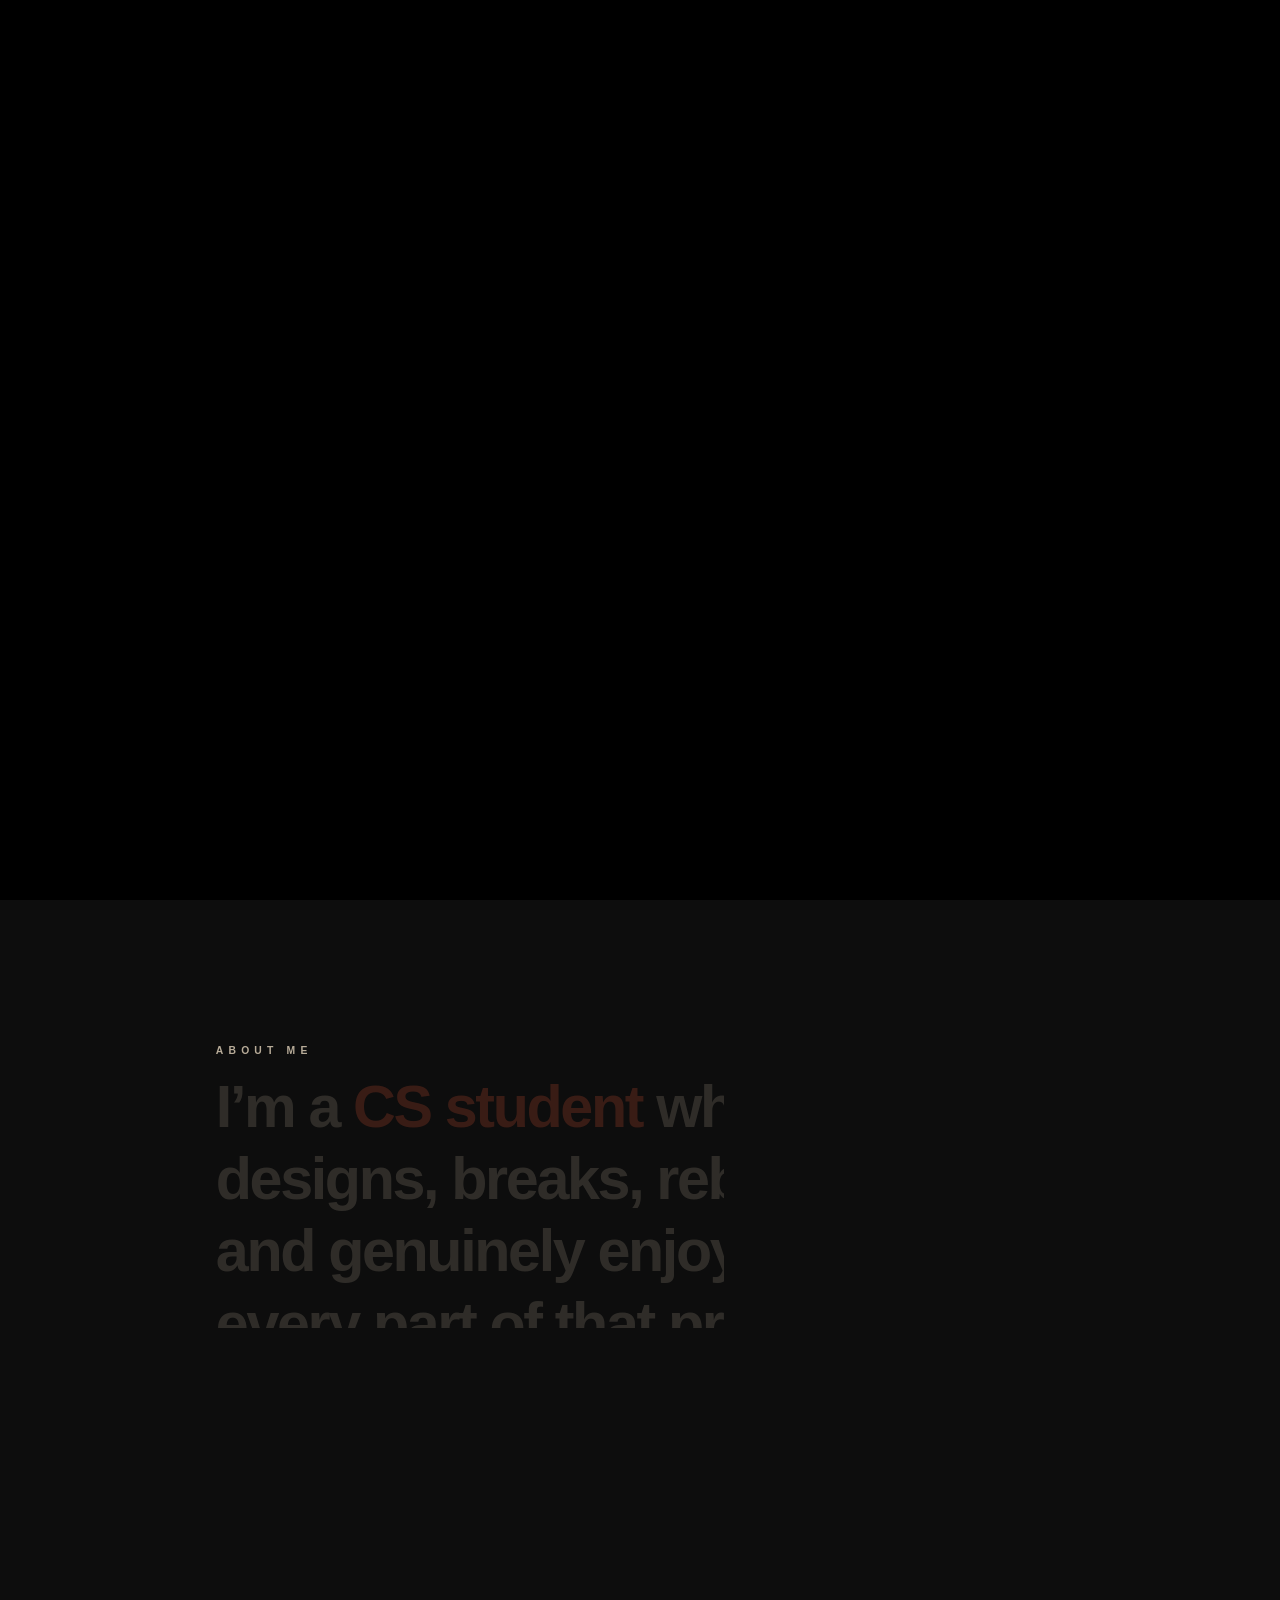
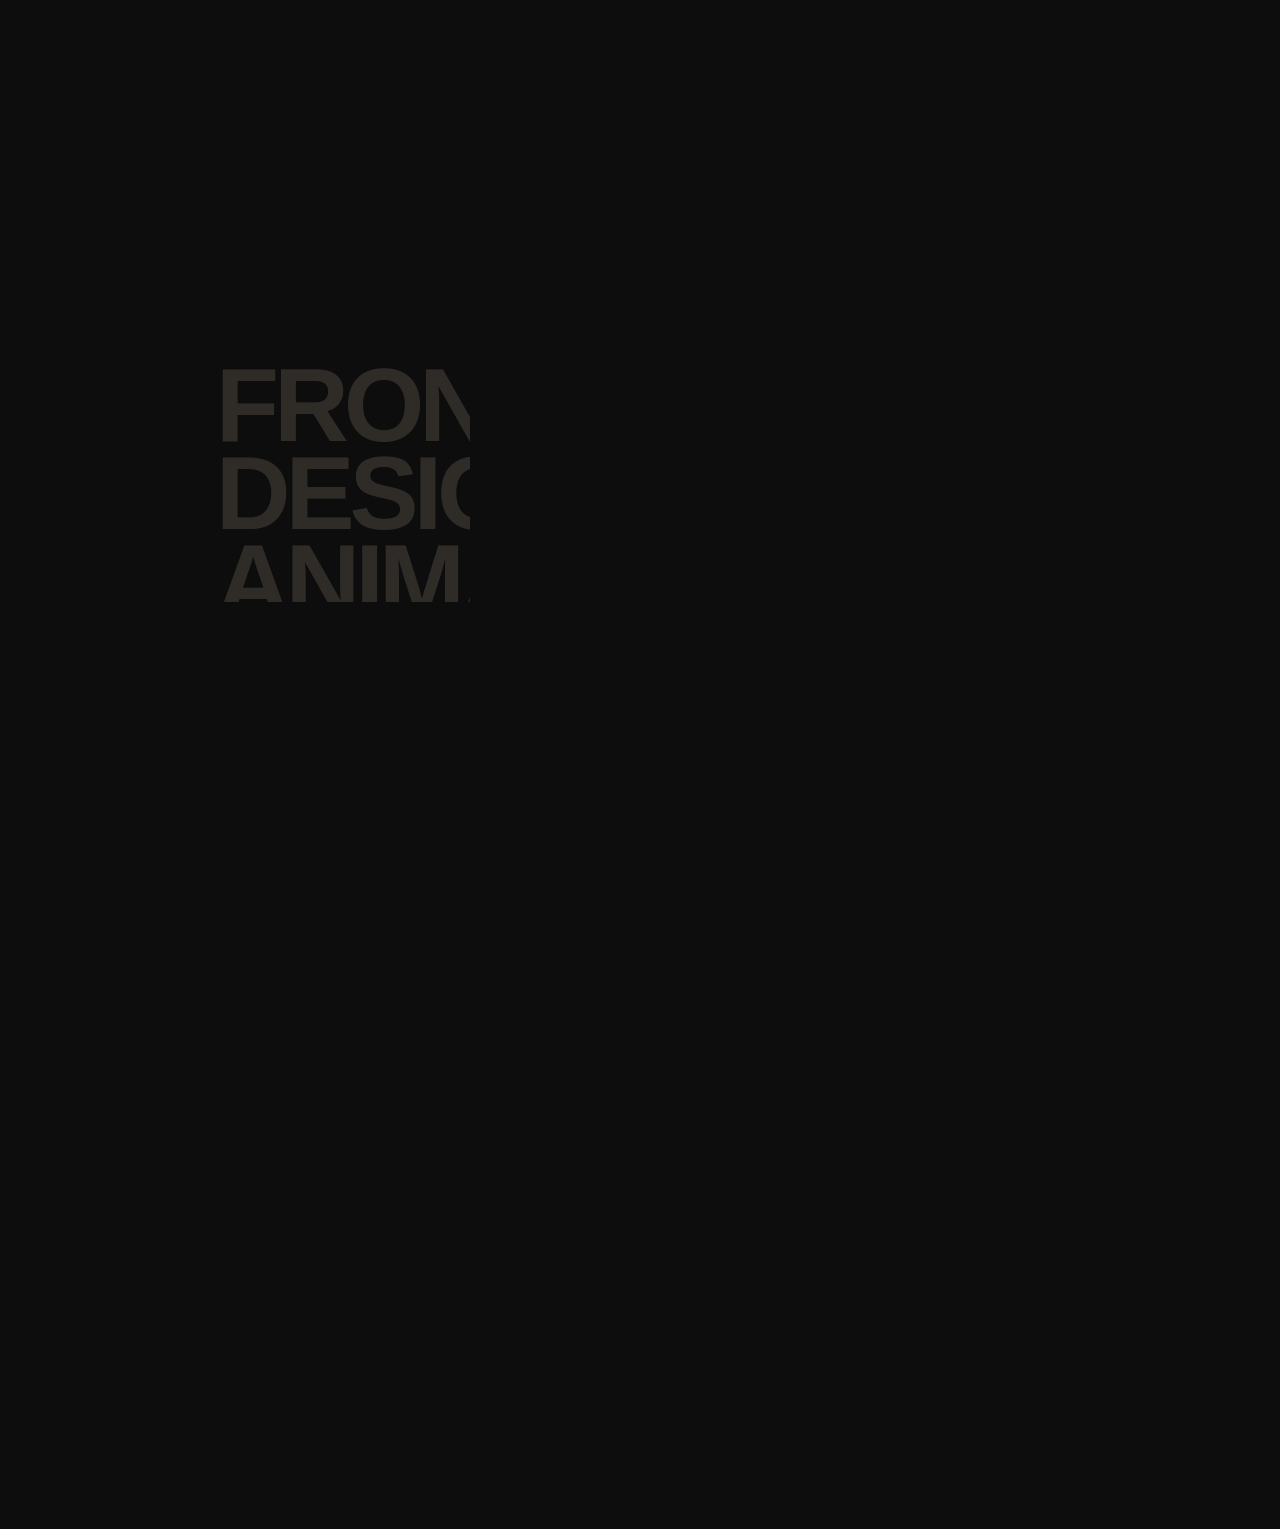
==== index.html @ d61fb8c5 "Initial portfolio upload" ====
<!DOCTYPE html>
<!-- saved from url=(0024) -->
<html lang="en" class="js no-system-cursor" style="--vh: 9.92px;"><head>
<script>
/* Load intercept — must run before vendor/app bundles */
(function(){
  var _origAdd = window.addEventListener.bind(window);
  window.addEventListener = function(type, fn, opts) {
    _origAdd(type, fn, opts);
    if (type === 'load' && document.readyState === 'complete') {
      setTimeout(fn, 0);
    }
  };
})();
</script>
<meta http-equiv="Content-Type" content="text/html; charset=UTF-8"><style class="vjs-styles-defaults">
      .video-js {
        width: 300px;
        height: 150px;
      }

      .vjs-fluid:not(.vjs-audio-only-mode) {
        padding-top: 56.25%
      }
    </style><style class="vjs-styles-dimensions">
      .videoPlayer-dimensions {
        width: 1920px;
        height: 1080px;
      }

      .videoPlayer-dimensions.vjs-fluid:not(.vjs-audio-only-mode) {
        padding-top: 56.25%;
      }
    </style><meta name="viewport" content="width=device-width,initial-scale=1"><title>Akash Yati — Web Developer & Designer</title><meta name="description" content="I’m a selectively skilled web developer &amp; designer with strong focus on producing high quality &amp; impactful digital experience."><script>history.scrollRestoration = "manual";</script><meta name="robots" content="max-snippet:-1, max-image-preview:large, max-video-preview:-1"><meta name="generator" content="Powered by DevHonTran@2023 - Creative developer."><link rel="canonical" href="#"><meta property="og:locale" content="en_US"><meta property="og:type" content="website"><meta property="og:title" content="Akash Yati — Web Developer & Designer"><meta property="og:description" content="I’m a selectively skilled web developer &amp; designer with strong focus on producing high quality &amp; impactful digital experience."><meta property="og:url" content=""><meta property="og:site_name" content="Akash Yati — Web Developer & Designer"><meta property="og:image" content="assets/images/screenshot.jpg"><meta property="og:image:secure_url" content="assets/images/screenshot.jpg"><meta property="og:image:width" content="1200"><meta property="og:image:height" content="630"><meta name="twitter:card" content="summary_large_image"><meta name="twitter:description" content="I’m a selectively skilled web developer &amp; designer with strong focus on producing high quality &amp; impactful digital experience."><meta name="twitter:title" content="Akash Yati — Web Developer & Designer"><meta name="twitter:image" content="assets/images/screenshot.jpg"><link rel="shortlink" href="#"><link rel="apple-touch-icon" sizes="180x180" href="assets/favicon/apple-touch-icon.png"><link rel="icon" type="image/png" sizes="32x32" href="assets/favicon/favicon-32x32.png"><link rel="icon" type="image/png" sizes="16x16" href="assets/favicon/favicon-16x16.png"><link rel="manifest" href="assets/favicon/site.webmanifest"><link rel="mask-icon" href="assets/favicon/safari-pinned-tab.svg" color="#0d0d0d"><meta name="msapplication-TileColor" content="#0d0d0d"><meta name="theme-color" content="#0d0d0d"><script>/* <![CDATA[ */
      var siteData = {"siteUrl": ""};
      /* ]]> */</script><script src="./site_files/caching.js"></script><style>body:not(.site__template-mobile) .is-animation-loading {
            opacity: 0;
        }

        body, html {
            scroll-behavior: unset !important;
            overscroll-behavior-y: none !important;
        }

        /* Hide scrollbar for Chrome, Safari and Opera */
        body::-webkit-scrollbar {
            display: none;
        }

        /* Hide scrollbar for IE, Edge and Firefox */
        body {
            -ms-overflow-style: none; /* IE and Edge */
            scrollbar-width: none; /* Firefox */
        }</style><script async="" src="./site_files/js"></script><script>window.dataLayer = window.dataLayer || [];
      function gtag(){dataLayer.push(arguments);}
      gtag('js', new Date());

      gtag('config', 'G-79VFDFP12E');</script><script defer="defer" src="./site_files/vendor.bundle.js"></script><script defer="defer" src="./site_files/app.bundle.js"></script><link href="./site_files/app.css" rel="stylesheet">
<style id="mobile-fixes">
/* ── Hide custom cursor on touch devices ── */
@media (hover: none), (pointer: coarse) {
  #ay-cur, #ay-ring { display: none !important; }
  * { cursor: auto !important; }
  .js-masker { clip-path: none !important; --size: 9999px !important; }
}

/* ── Hero heading scale ── */
@media (max-width: 767px) {
  .hero_content_inner { padding: 0 1rem; }
  .hero_content_inner h1.h1 { font-size: clamp(2.8rem, 13vw, 5rem) !important; line-height: 1.05 !important; }
  .hero_content_inner_subtitle { font-size: 0.7rem !important; letter-spacing: 0.2em !important; }
}

/* ── About me text scale ── */
@media (max-width: 767px) {
  .about_content_desc { font-size: clamp(1.6rem, 7vw, 2.5rem) !important; line-height: 1.1 !important; }
}

/* ── What I do headings ── */
@media (max-width: 767px) {
  .heading-mask .h1 { font-size: clamp(2.5rem, 11vw, 4rem) !important; }
  .heading-mask .desc { font-size: 0.75rem !important; }
}

/* ── Contact section ── */
@media (max-width: 767px) {
  .contact_link { font-size: clamp(1.8rem, 8vw, 3rem) !important; }
}

/* ── Footer socials spacing ── */
@media (max-width: 767px) {
  .footer { padding: 1.5rem 1rem !important; }
  .footer_socials { gap: 1rem !important; }
}

/* ── Layer red always visible on touch (no hover) ── */
@media (hover: none), (pointer: coarse) {
  .layer__red { display: none; }
}
</style>
</head><body class="home"><div class="page-loading js-page-loading is-progress"><div class="page-loading_inner js-page-loading_inner"><svg id="page-loading_circle" width="270" height="270" viewBox="0 0 270 270" fill="none" xmlns="http://www.w3.org/2000/svg"><circle cx="136" cy="136" r="132" stroke="#B7AB98"></circle></svg><div class="page-loading_logo"><img id="page-loading_logo" src="./site_files/logo.gif" width="64px" height="64px" alt="logo"></div><button id="js-page-loading_start" class="body-text page-loading_start">Start</button> <span id="js-page-loading_text" class="page-loading_text"><b class="js-loading_text">0</b>%</span></div></div><header class="header js-header"><div class="header_logo js-header_logo"><a class="link-logo" aria-label="Home page" href="#" style="transform: translate(0px, 0px);"><svg width="64" height="64" viewBox="0 0 64 64" fill="none" xmlns="http://www.w3.org/2000/svg" class="svg" viewbox_="0 0 NaN NaN">
<path fill-rule="evenodd" clip-rule="evenodd" d="M53.4123 56.0001C59.9131 50.12 64 41.602 64 32.1258C64 14.3832 49.6731 0 32 0C14.3269 0 0 14.3832 0 32.1258C0 41.2108 3.75642 49.4151 9.79504 55.2585L21.5957 13.0511L27.5053 25.8028H31.5H35.4947L41.4043 13.0511L53.4123 56.0001Z" fill="#B7AB98"></path>
<ellipse cx="26.1333" cy="37.4132" rx="2.13333" ry="2.14172" fill="#B7AB98"></ellipse>
<ellipse cx="37.1333" cy="37.4132" rx="2.13333" ry="2.14172" fill="#B7AB98"></ellipse>
</svg></a></div><div class="header_menu"><ul class="header_menu_list ul__reset"><li class="header_menu_item js-cursor-contract is-active"><a href="#about" class="desc text-uppercase has-tag-handle"><span class="header_menu_item_inner"><span class="header_menu_item_link header_menu_item_link__deep">About</span> <span class="header_menu_item_link header_menu_item_link__active">About</span></span></a></li><li class="header_menu_item js-cursor-contract"><a href="#work" class="desc text-uppercase has-tag-handle"><span class="header_menu_item_inner"><span class="header_menu_item_link header_menu_item_link__deep">Work</span> <span class="header_menu_item_link header_menu_item_link__active">Work</span></span></a></li><li class="header_menu_item js-cursor-contract"><a href="#contact" class="desc text-uppercase has-tag-handle"><span class="header_menu_item_inner"><span class="header_menu_item_link header_menu_item_link__deep">Contact</span> <span class="header_menu_item_link header_menu_item_link__active">Contact</span></span></a></li></ul></div></header><main class="main-layer js-pageContent"><div class="layer layer__dark"><div class="container"><div id="about"><div class="hero" style="--pr-height: 973.6328125px;"><div class="hero_bg" data-lenis-parallax=".5" style="--offset-parallax: 0px;"><div class="w-100 h-100 js-anim--scale anim--fade is-handler is-anim-handler is-anim-completed" data-screen-offset="0.3" style=""><video id="hero-bg-video" autoplay="" muted="" playsinline="" loop="" preload="auto" data-pc="assets/video/hero.mp4" data-mobile="assets/video/hero_mobile.mp4" src="assets/video/hero.mp4"></video></div></div><div class="hero_content"><div class="row justify-content-center"><div class="col-lg-4 col-sm-8 col-12 hero_content_inner js-cursor-extend"><h6 class="text-center hero_content_inner_subtitle js-anim--lines--sim anim--lines only--line-mask is-handler is-anim-handler is-running" data-screen-offset="0.8"><span class="d-block line--mask-element" style="translate: none; rotate: none; scale: none; transform: translate(0px, 0%);">Akash Yati</span></h6><h1 class="text-center js-anim--chars mb-0 anim--chars anim--chars--3d is-handler is-anim-handler" data-screen-offset="0.6"><div class="line" style="display: block; text-align: center; width: 100%;"><div class="char" style="display: inline-block; translate: none; rotate: none; scale: none; transform: translate(0px, 0%);">m</div><div class="char" style="display: inline-block; translate: none; rotate: none; scale: none; transform: translate(0px, 0%);">a</div><div class="char" style="display: inline-block; translate: none; rotate: none; scale: none; transform: translate(0px, 0%);">k</div><div class="char" style="display: inline-block; translate: none; rotate: none; scale: none; transform: translate(0px, 0%);">i</div><div class="char" style="display: inline-block; translate: none; rotate: none; scale: none; transform: translate(0px, 0%);">n</div><div class="char" style="display: inline-block; translate: none; rotate: none; scale: none; transform: translate(0px, 0%);">g</div></div><div class="line" style="display: block; text-align: center; width: 100%;"><strong style="display: inline-block; position: relative;"><div class="char" style="display: inline-block; translate: none; rotate: none; scale: none; transform: translate(0px, 0%);">g</div><div class="char" style="display: inline-block; translate: none; rotate: none; scale: none; transform: translate(0px, 0%);">o</div><div class="char" style="display: inline-block; translate: none; rotate: none; scale: none; transform: translate(0px, 0%);">o</div><div class="char" style="display: inline-block; translate: none; rotate: none; scale: none; transform: translate(0px, 0%);">d</div></strong></div><div class="line" style="display: block; text-align: center; width: 100%;"><strong style="display: inline-block; position: relative;"><div class="char" style="display: inline-block; translate: none; rotate: none; scale: none; transform: translate(0px, 0%);">s</div><div class="char" style="display: inline-block; translate: none; rotate: none; scale: none; transform: translate(0px, 0%);">h</div><div class="char" style="display: inline-block; translate: none; rotate: none; scale: none; transform: translate(0px, 0%);">i</div><div class="char" style="display: inline-block; translate: none; rotate: none; scale: none; transform: translate(0px, 0%);">t</div></strong></div><div class="line" style="display: block; text-align: center; width: 100%;"><div class="char" style="display: inline-block; translate: none; rotate: none; scale: none; transform: translate(0px, 0%);">s</div><div class="char" style="display: inline-block; translate: none; rotate: none; scale: none; transform: translate(0px, 0%);">i</div><div class="char" style="display: inline-block; translate: none; rotate: none; scale: none; transform: translate(0px, 0%);">n</div><div class="char" style="display: inline-block; translate: none; rotate: none; scale: none; transform: translate(0px, 0%);">c</div><div class="char" style="display: inline-block; translate: none; rotate: none; scale: none; transform: translate(0px, 0%);">e</div></div><div class="line" style="display: block; text-align: center; width: 100%;"><div class="char" style="display: inline-block; translate: none; rotate: none; scale: none; transform: translate(0px, 0%);">2</div><div class="char" style="display: inline-block; translate: none; rotate: none; scale: none; transform: translate(0px, 0%);">0</div><div class="char" style="display: inline-block; translate: none; rotate: none; scale: none; transform: translate(0px, 0%);">2</div><div class="char" style="display: inline-block; translate: none; rotate: none; scale: none; transform: translate(0px, 0%);">4</div></div></h1></div></div></div></div><div class="about js-about"><div class="row about_me"><div class="col-lg-8 col-sm-10 col-12 offset-lg-2 offset-sm-1"><div class="about_content container_content js-cursor-extend"><p class="about_content_label body-text text-uppercase">About me</p><div class="about_content_desc h2 scroll-paragraph-parent" style="position:relative;"><div class="scroll-paragraph-mask js-scroll-paragraph-mask is-masking"><div class="line" style="--size: 100%;">I’m a <strong style="display: inline-block; position: relative;">CS student</strong> who codes,</div><div class="line" style="--size: 100%;">designs, breaks, rebuilds,</div><div class="line" style="--size: 100%;">and genuinely enjoys</div><div class="line" style="--size: 100%;">every part of that process.</div></div><div class="scroll-paragraph-mask js-scroll-paragraph-mask is-bg" style="position:absolute;top:0;left:0;width:100%;height:100%;opacity:0.2;z-index:1;"><div class="line" style="display: block; text-align: start; width: 100%;">I’m a <strong style="display: inline-block; position: relative;">CS student</strong> who codes,</div><div class="line" style="display: block; text-align: start; width: 100%;">designs, breaks, rebuilds,</div><div class="line" style="display: block; text-align: start; width: 100%;">and genuinely enjoys</div><div class="line" style="display: block; text-align: start; width: 100%;">every part of that process.</div></div></div></div></div></div><div class="about_ido"><div class="js-about_ido_coffee about_ido_coffee" style="--pr-height: 593.75px;"><div class="js-about_ido_inner about_ido_inner" data-lenis-speed="-.1" style="--offset-parallax: 152.49687500000002px;"></div></div><div class="js-about_ido_mouse about_ido_mouse" style="--pr-height: 593.75px;"><div class="js-about_ido_inner about_ido_inner" data-lenis-speed=".1" style="--offset-parallax: -205.70234375px;"></div></div><div class="row"><div class="col-lg-8 col-sm-10 offset-lg-2 offset-sm-1 col-12"><p class="about_content_label container_content body-text text-uppercase">What i do</p></div></div><div class="heading-mask js-heading-mask"><div class="heading-mask_el heading-mask_el__deep container_content"><div class="row align-items-center"><div class="col-sm-6 offset-lg-2 offset-sm-1 col-12"><div class="simple-masking"><div class="js-simple-masking_el simple-masking_el js-cursor-contract"><h2 class="h1 mb-0 js-heading-mask_heading is-masking" style="--size: 100%;">Frontend</h2><h2 class="h1 mb-0 js-heading-mask_heading is-deep">Frontend</h2></div></div></div><div class="col-3 op-0 d-lg-block d-none"><p class="mb-0 desc">I can produce anything that my 13” laptop doesn’t crash trying to compile</p></div></div></div><div class="heading-mask_el heading-mask_el__masking container_content"><div class="row align-items-center"><div class="col-sm-6 offset-lg-2 offset-sm-1 col-12"><div class="simple-masking overflow-hidden"><div class="simple-masking_el"><h2 class="h1 mb-0 text-dark">Frontend</h2></div></div></div><div class="col-lg-3 col-sm-4 col-12 text-dark d-sm-block d-none"><p class="mb-0 desc">I can produce anything that my 13” laptop doesn’t crash trying to compile</p></div></div></div></div><div class="heading-mask js-heading-mask"><div class="heading-mask_el heading-mask_el__deep container_content"><div class="row align-items-center"><div class="col-sm-6 offset-lg-2 offset-sm-1 col-12"><div class="simple-masking"><div class="js-simple-masking_el simple-masking_el js-cursor-contract"><h2 class="h1 mb-0 js-heading-mask_heading is-masking" style="--size: 100%;">Design</h2><h2 class="h1 mb-0 js-heading-mask_heading is-deep">Design</h2></div></div></div><div class="col-3 op-0 d-lg-block d-none"><p class="mb-0 desc">I open Figma, spend 2 hours on font choices, and call that a productive day.</p></div></div></div><div class="heading-mask_el heading-mask_el__masking container_content"><div class="row align-items-center"><div class="col-sm-6 offset-lg-2 offset-sm-1 col-12"><div class="simple-masking overflow-hidden"><div class="simple-masking_el"><h2 class="h1 mb-0 text-dark">Design</h2></div></div></div><div class="col-lg-3 col-sm-4 col-12 text-dark d-sm-block d-none"><p class="mb-0 desc">I open Figma, spend 2 hours on font choices, and call that a productive day.</p></div></div></div></div><div class="heading-mask js-heading-mask"><div class="heading-mask_el heading-mask_el__deep container_content"><div class="row align-items-center"><div class="col-sm-6 offset-lg-2 offset-sm-1 col-12"><div class="simple-masking"><div class="js-simple-masking_el simple-masking_el js-cursor-contract"><h2 class="h1 mb-0 js-heading-mask_heading is-masking" style="--size: 100%;">Animation</h2><h2 class="h1 mb-0 js-heading-mask_heading is-deep">Animation</h2></div></div></div><div class="col-3 op-0 d-lg-block d-none"><p class="mb-0 desc">I add animations nobody asked for and convince myself it improves UX.</p></div></div></div><div class="heading-mask_el heading-mask_el__masking container_content"><div class="row align-items-center"><div class="col-sm-6 offset-lg-2 offset-sm-1 col-12"><div class="simple-masking overflow-hidden"><div class="simple-masking_el"><h2 class="h1 mb-0 text-dark">Animation</h2></div></div></div><div class="col-lg-3 col-sm-4 col-12 text-dark d-sm-block d-none"><p class="mb-0 desc">I add animations nobody asked for and convince myself it improves UX.</p></div></div></div></div><div class="heading-mask js-heading-mask"><div class="heading-mask_el heading-mask_el__deep container_content"><div class="row align-items-center"><div class="col-sm-6 offset-lg-2 offset-sm-1 col-12"><div class="simple-masking"><div class="js-simple-masking_el simple-masking_el js-cursor-contract"><h2 class="h1 mb-0 js-heading-mask_heading is-masking" style="--size: 100%;">Product</h2><h2 class="h1 mb-0 js-heading-mask_heading is-deep">Product</h2></div></div></div><div class="col-3 op-0 d-lg-block d-none"><p class="mb-0 desc">Node.js, Python, SQL — I know just enough to be dangerous and Google the rest.</p></div></div></div><div class="heading-mask_el heading-mask_el__masking container_content"><div class="row align-items-center"><div class="col-sm-6 offset-lg-2 offset-sm-1 col-12"><div class="simple-masking overflow-hidden"><div class="simple-masking_el"><h2 class="h1 mb-0 text-dark">Product</h2></div></div></div><div class="col-lg-3 col-sm-4 col-12 text-dark d-sm-block d-none"><p class="mb-0 desc">Node.js, Python, SQL — I know just enough to be dangerous and Google the rest.</p></div></div></div></div><div class="heading-mask js-heading-mask"><div class="heading-mask_el heading-mask_el__deep container_content"><div class="row align-items-center"><div class="col-sm-6 offset-lg-2 offset-sm-1 col-12"><div class="simple-masking"><div class="js-simple-masking_el simple-masking_el js-cursor-contract"><h2 class="h1 mb-0 js-heading-mask_heading is-masking" style="--size: 100%;">Craft</h2><h2 class="h1 mb-0 js-heading-mask_heading is-deep">Craft</h2></div></div></div><div class="col-3 op-0 d-lg-block d-none"><p class="mb-0 desc">I thought I’d make millions of $ from Youtube but I didn’t</p></div></div></div><div class="heading-mask_el heading-mask_el__masking container_content"><div class="row align-items-center"><div class="col-sm-6 offset-lg-2 offset-sm-1 col-12"><div class="simple-masking overflow-hidden"><div class="simple-masking_el"><h2 class="h1 mb-0 text-dark">Craft</h2></div></div></div><div class="col-lg-3 col-sm-4 col-12 text-dark d-sm-block d-none"><p class="mb-0 desc">I thought I’d make millions of $ from Youtube but I didn’t</p></div></div></div></div></div></div></div><div id="contact"><div id="contact" class="contact container_content"><div class="row"><div class="col-lg-8 col-sm-10 col-12 offset-lg-2 offset-sm-1"><p class="contact_label body-text text-uppercase">Connect</p></div></div><div class="row"><div class="col-lg-3 col-sm-5 offset-lg-2 offset-sm-1 col-12"><ul class="ul__reset"><li class="heading-mask social-link js-cursor-contract heading-mask__now h3"><div class="heading-mask_el heading-mask_el__deep"><a href="https://www.linkedin.com/in/akash-yati-b23600339" class="contact_link" target="_blank">Linkedin</a></div><div class="heading-mask_el heading-mask_el__masking"><a href="https://www.linkedin.com/in/akash-yati-b23600339" class="text-dark contact_link" target="_blank">Professional profile</a></div></li></ul></div><div class="col-lg-3 col-sm-5 col-12"><ul class="ul__reset"><li class="heading-mask social-link js-cursor-contract heading-mask__now h3"><div class="heading-mask_el heading-mask_el__deep"><a href="https://www.instagram.com/retarded._.kid/" class="contact_link" target="_blank">Instagram</a></div><div class="heading-mask_el heading-mask_el__masking"><a href="https://www.instagram.com/retarded._.kid/" class="text-dark contact_link" target="_blank">Brainrot reels</a></div></li></ul></div><div class="col-lg-3 col-12 contact_content"><div class="row"><div class="col-lg-12 col-sm-5 offset-lg-0 offset-sm-1 col-12"><div class="heading-mask contact_info contact_info__top js-cursor-contract heading-mask__now"><div class="heading-mask_el heading-mask_el__deep"><span class="h4 d-block">Email</span> <a class="sub-content" href="mailto:yatiakash123@gmail.com">yatiakash123@gmail.com</a></div><div class="heading-mask_el heading-mask_el__masking"><span class="h4 d-block text-dark">Always open to opportunities</span> <a class="sub-content text-dark" href="mailto:yatiakash123@gmail.com">yatiakash123@gmail.com</a></div></div></div><div class="col-lg-12 col-sm-5 col-12"><div class="heading-mask contact_info js-cursor-contract heading-mask__now"><div class="heading-mask_el heading-mask_el__deep"><span class="h4 d-block">Phone</span> <a class="sub-content" href="tel:+918922008080">+91 89220 08080</a></div><div class="heading-mask_el heading-mask_el__masking"><span class="h4 d-block text-dark">90% chance I don’t pickup</span> <a class="sub-content text-dark" href="tel:+918922008080">+91 89220 08080</a></div></div></div></div></div></div></div></div></div><div class="frame-mobile"></div><button id="js-btn_clipPath" class="btn_clipPath"><span class="btn_clipPath_inner"><span class="btn_clipPath_image btn_clipPath_image__ring"><img src="./site_files/ic-text-ring.svg" alt="ic-text-ring"> </span><span class="btn_clipPath_image btn_clipPath_image__touch"><img src="./site_files/ic-touch.svg" alt="ic-touch"></span></span></button></div><div class="layer layer__red js-masker" style="--size: 39.583333px; --x: 1222.55px; --y: 648.117px;"><div class="container"><div class="hero hero__red"><div class="hero_content"><div class="row justify-content-center"><div class="col-lg-4 col-sm-8 col-12 hero_content_inner"><span class="text-center h6 hero_content_inner_subtitle text-dark">Akash Yati</span><h1 class="text-center text-dark js-anim--chars mb-0 anim--chars anim--chars--3d is-handler is-anim-handler" data-screen-offset="0.6"><div class="line" style="display: block; text-align: center; width: 100%;"><div class="char" style="display: inline-block; translate: none; rotate: none; scale: none; transform: translate(0px, 0%);">H</div><div class="char" style="display: inline-block; translate: none; rotate: none; scale: none; transform: translate(0px, 0%);">i</div><div class="char" style="display: inline-block; translate: none; rotate: none; scale: none; transform: translate(0px, 0%);">d</div><div class="char" style="display: inline-block; translate: none; rotate: none; scale: none; transform: translate(0px, 0%);">i</div><div class="char" style="display: inline-block; translate: none; rotate: none; scale: none; transform: translate(0px, 0%);">n</div><div class="char" style="display: inline-block; translate: none; rotate: none; scale: none; transform: translate(0px, 0%);">g</div></div><div class="line" style="display: block; text-align: center; width: 100%;"><div class="char" style="display: inline-block; translate: none; rotate: none; scale: none; transform: translate(0px, 0%);">b</div><div class="char" style="display: inline-block; translate: none; rotate: none; scale: none; transform: translate(0px, 0%);">a</div><div class="char" style="display: inline-block; translate: none; rotate: none; scale: none; transform: translate(0px, 0%);">d</div></div><div class="line" style="display: block; text-align: center; width: 100%;"><div class="char" style="display: inline-block; translate: none; rotate: none; scale: none; transform: translate(0px, 0%);">s</div><div class="char" style="display: inline-block; translate: none; rotate: none; scale: none; transform: translate(0px, 0%);">h</div><div class="char" style="display: inline-block; translate: none; rotate: none; scale: none; transform: translate(0px, 0%);">i</div><div class="char" style="display: inline-block; translate: none; rotate: none; scale: none; transform: translate(0px, 0%);">t</div></div><div class="line" style="display: block; text-align: center; width: 100%;"><div class="char" style="display: inline-block; translate: none; rotate: none; scale: none; transform: translate(0px, 0%);">s</div><div class="char" style="display: inline-block; translate: none; rotate: none; scale: none; transform: translate(0px, 0%);">i</div><div class="char" style="display: inline-block; translate: none; rotate: none; scale: none; transform: translate(0px, 0%);">n</div><div class="char" style="display: inline-block; translate: none; rotate: none; scale: none; transform: translate(0px, 0%);">c</div><div class="char" style="display: inline-block; translate: none; rotate: none; scale: none; transform: translate(0px, 0%);">e</div></div><div class="line" style="display: block; text-align: center; width: 100%;"><div class="char" style="display: inline-block; translate: none; rotate: none; scale: none; transform: translate(0px, 0%);">2</div><div class="char" style="display: inline-block; translate: none; rotate: none; scale: none; transform: translate(0px, 0%);">0</div><div class="char" style="display: inline-block; translate: none; rotate: none; scale: none; transform: translate(0px, 0%);">2</div><div class="char" style="display: inline-block; translate: none; rotate: none; scale: none; transform: translate(0px, 0%);">4</div></div></h1></div></div></div></div><div class="about about__red"><div class="row about_me"><div class="col-lg-8 col-sm-10 col-12 offset-lg-2 offset-sm-1"><div class="about_content container_content"><p class="about_content_label body-text text-uppercase text-dark">About me</p><div class="about_content_desc h2"><div class="scroll-paragraph-mask text-dark"><div class="line" style="--size: 100%;">I’ve copy-pasted from Stack Overflow</div><div class="line" style="--size: 100%;">more times than I can count.</div><div class="line" style="--size: 100%;">The results speak for themselves.</div></div></div></div></div></div><div class="about_ido op-0"><div class="about_ido_coffee" style="--pr-height: 593.75px;"><div class="about_ido_inner" data-lenis-speed="-.1" style="--offset-parallax: 152.49687500000002px;"></div></div><div class="about_ido_mouse" style="--pr-height: 593.75px;"><div class="about_ido_inner" data-lenis-speed=".1" style="--offset-parallax: -205.70234375px;"></div></div><div class="row"><div class="col-lg-8 col-sm-10 col-12 offset-lg-2 offset-sm-1"><p class="about_content_label container_content body-text text-uppercase text-dark">What i do</p></div></div><div class="heading-mask"><div class="heading-mask_el heading-mask_el__deep container_content"><div class="row align-items-center"><div class="col-sm-6 offset-lg-2 offset-sm-1 col-12 d-sm-block d-none"><div class="simple-masking overflow-hidden"><h2 class="h1 mb-0 text-dark">Frontend</h2></div></div><div class="col-lg-3 col-sm-4 col-12 text-dark d-lg-none d-block"><p class="mb-0 desc text-dark">I can produce anything that my 13”<br>laptop doesn’t crash trying to compile</p></div></div></div><div class="heading-mask_el heading-mask_el__masking container_content container_content"><div class="row align-items-center"><div class="col-sm-6 offset-lg-2 offset-sm-1 col-12 d-sm-block d-none"><div class="simple-masking overflow-hidden"><h2 class="h1 mb-0 text-dark">Frontend</h2></div></div><div class="col-lg-3 col-sm-4 col-12 text-dark d-lg-none d-block"><p class="mb-0 desc">I can produce anything that my 13”<br>laptop doesn’t crash trying to compile</p></div></div></div></div><div class="heading-mask"><div class="heading-mask_el heading-mask_el__deep container_content"><div class="row align-items-center"><div class="col-sm-6 offset-lg-2 offset-sm-1 col-12 d-sm-block d-none"><div class="simple-masking overflow-hidden"><h2 class="h1 mb-0 text-dark">Design</h2></div></div><div class="col-lg-3 col-sm-4 col-12 text-dark d-lg-none d-block"><p class="mb-0 desc text-dark">I open Figma, spend 2 hours on font choices, and call that a productive day.</p></div></div></div><div class="heading-mask_el heading-mask_el__masking container_content container_content"><div class="row align-items-center"><div class="col-sm-6 offset-lg-2 offset-sm-1 col-12 d-sm-block d-none"><div class="simple-masking overflow-hidden"><h2 class="h1 mb-0 text-dark">Design</h2></div></div><div class="col-lg-3 col-sm-4 col-12 text-dark d-lg-none d-block"><p class="mb-0 desc">I open Figma, spend 2 hours on font choices, and call that a productive day.</p></div></div></div></div><div class="heading-mask"><div class="heading-mask_el heading-mask_el__deep container_content"><div class="row align-items-center"><div class="col-sm-6 offset-lg-2 offset-sm-1 col-12 d-sm-block d-none"><div class="simple-masking overflow-hidden"><h2 class="h1 mb-0 text-dark">Animation</h2></div></div><div class="col-lg-3 col-sm-4 col-12 text-dark d-lg-none d-block"><p class="mb-0 desc text-dark">I add animations nobody asked for and convince myself it improves UX.</p></div></div></div><div class="heading-mask_el heading-mask_el__masking container_content container_content"><div class="row align-items-center"><div class="col-sm-6 offset-lg-2 offset-sm-1 col-12 d-sm-block d-none"><div class="simple-masking overflow-hidden"><h2 class="h1 mb-0 text-dark">Animation</h2></div></div><div class="col-lg-3 col-sm-4 col-12 text-dark d-lg-none d-block"><p class="mb-0 desc">I add animations nobody asked for and convince myself it improves UX.</p></div></div></div></div><div class="heading-mask"><div class="heading-mask_el heading-mask_el__deep container_content"><div class="row align-items-center"><div class="col-sm-6 offset-lg-2 offset-sm-1 col-12 d-sm-block d-none"><div class="simple-masking overflow-hidden"><h2 class="h1 mb-0 text-dark">Product</h2></div></div><div class="col-lg-3 col-sm-4 col-12 text-dark d-lg-none d-block"><p class="mb-0 desc text-dark">Node.js, Python, SQL — I know just enough to be dangerous and Google the rest.</p></div></div></div><div class="heading-mask_el heading-mask_el__masking container_content container_content"><div class="row align-items-center"><div class="col-sm-6 offset-lg-2 offset-sm-1 col-12 d-sm-block d-none"><div class="simple-masking overflow-hidden"><h2 class="h1 mb-0 text-dark">Product</h2></div></div><div class="col-lg-3 col-sm-4 col-12 text-dark d-lg-none d-block"><p class="mb-0 desc">Node.js, Python, SQL — I know just enough to be dangerous and Google the rest.</p></div></div></div></div><div class="heading-mask"><div class="heading-mask_el heading-mask_el__deep container_content"><div class="row align-items-center"><div class="col-sm-6 offset-lg-2 offset-sm-1 col-12 d-sm-block d-none"><div class="simple-masking overflow-hidden"><h2 class="h1 mb-0 text-dark">Craft</h2></div></div><div class="col-lg-3 col-sm-4 col-12 text-dark d-lg-none d-block"><p class="mb-0 desc text-dark">I thought I’d make millions of $ from Youtube<br>but I didn’t</p></div></div></div><div class="heading-mask_el heading-mask_el__masking container_content container_content"><div class="row align-items-center"><div class="col-sm-6 offset-lg-2 offset-sm-1 col-12 d-sm-block d-none"><div class="simple-masking overflow-hidden"><h2 class="h1 mb-0 text-dark">Craft</h2></div></div><div class="col-lg-3 col-sm-4 col-12 text-dark d-lg-none d-block"><p class="mb-0 desc">I thought I’d make millions of $ from Youtube<br>but I didn’t</p></div></div></div></div></div></div><div class="contact contact__red container_content op-0"><div class="row"><div class="col-lg-8 col-sm-10 col-12 offset-lg-2 offset-sm-1"><p class="contact_label body-text text-uppercase text-dark">Connect</p></div></div><div class="row"><div class="col-lg-3 col-sm-5 offset-lg-2 offset-sm-1 col-12"><ul class="ul__reset"><li class="heading-mask social-link js-cursor-contract heading-mask__now h3"><a href="https://www.linkedin.com/in/akash-yati-b23600339" class="text-dark contact_link" target="_blank">Professional profile</a></li></ul></div><div class="col-lg-3 col-sm-5 col-12"><ul class="ul__reset"><li class="heading-mask social-link js-cursor-contract heading-mask__now h3"><a href="https://www.instagram.com/retarded._.kid/" class="text-dark contact_link" target="_blank">Brainrot reels</a></li></ul></div><div class="col-lg-3 col-12 contact_content"><div class="row"><div class="col-lg-12 col-sm-5 offset-lg-0 offset-sm-1 col-12"><div class="heading-mask contact_info contact_info__red contact_info__top js-cursor-contract heading-mask__now"><span class="h4 d-block text-dark">Always open to opportunities</span> <a class="sub-content text-dark" href="mailto:yatiakash123@gmail.com">yatiakash123@gmail.com</a></div></div><div class="col-lg-12 col-sm-5 col-12"><div class="heading-mask contact_info contact_info__red js-cursor-contract heading-mask__now"><span class="h4 d-block text-dark">90% chance I don’t pickup</span> <a class="sub-content text-dark" href="tel:+918922008080">+91 89220 08080</a></div></div></div></div></div></div></div></div></main><footer id="js-footer" class="footer"><ul class="footer_socials ul__reset"><li class="social js-social"><a class="social_link social_link__instagram" href="https://www.instagram.com/retarded._.kid/" target="_blank" aria-label="Visit my Instagram profile" style="transform: translate(0.002px, -0.002px);"><svg width="24" height="24" viewBox="0 0 24 24" fill="none" xmlns="http://www.w3.org/2000/svg" class="svg" viewbox_="0 0 NaN NaN">
<path d="M17.0912 2.6665H6.90942C6.35229 2.6665 5.80063 2.77624 5.28591 2.98944C4.7712 3.20264 4.30351 3.51514 3.90957 3.90908C3.11396 4.70469 2.66699 5.78377 2.66699 6.90893V17.0907C2.66699 17.6479 2.77673 18.1995 2.98993 18.7143C3.20313 19.229 3.51562 19.6966 3.90957 20.0906C4.70518 20.8862 5.78426 21.3332 6.90942 21.3332H17.0912C17.6484 21.3332 18.2 21.2234 18.7147 21.0102C19.2295 20.797 19.6971 20.4845 20.0911 20.0906C20.485 19.6966 20.7975 19.229 21.0107 18.7143C21.2239 18.1995 21.3337 17.6479 21.3337 17.0907V6.90893C21.3337 6.3518 21.2239 5.80014 21.0107 5.28542C20.7975 4.77071 20.485 4.30303 20.0911 3.90908C19.6971 3.51514 19.2295 3.20264 18.7147 2.98944C18.2 2.77624 17.6484 2.6665 17.0912 2.6665ZM6.06093 6.90893C5.89312 6.90893 5.72907 6.85917 5.58954 6.76593C5.45001 6.6727 5.34125 6.54018 5.27703 6.38514C5.21281 6.2301 5.19601 6.0595 5.22875 5.89491C5.26149 5.73032 5.3423 5.57914 5.46096 5.46047C5.57962 5.34181 5.73081 5.261 5.8954 5.22826C6.05999 5.19552 6.23059 5.21233 6.38563 5.27655C6.54067 5.34076 6.67319 5.44952 6.76642 5.58905C6.85965 5.72858 6.90942 5.89263 6.90942 6.06044C6.90942 6.28548 6.82002 6.50129 6.6609 6.66041C6.50178 6.81953 6.28596 6.90893 6.06093 6.90893ZM12.0003 17.0907C10.9934 17.0907 10.0092 16.7922 9.17197 16.2328C8.33477 15.6734 7.68226 14.8783 7.29694 13.948C6.91162 13.0178 6.8108 11.9942 7.00724 11.0066C7.20367 10.0191 7.68853 9.112 8.40051 8.40002C9.11249 7.68804 10.0196 7.20318 11.0071 7.00675C11.9947 6.81031 13.0183 6.91113 13.9485 7.29645C14.8788 7.68177 15.6739 8.33428 16.2333 9.17148C16.7927 10.0087 17.0912 10.993 17.0912 11.9998C17.0912 13.35 16.5549 14.6449 15.6001 15.5997C14.6454 16.5544 13.3505 17.0907 12.0003 17.0907Z" fill="#B7AB98"></path>
</svg></a></li><li class="social js-social"><a class="social_link social_link__linkedin" href="https://www.linkedin.com/in/akash-yati-b23600339" target="_blank" aria-label="Visit my LinkedIn profile" style="transform: translate(0.002px, -0.002px);"><svg width="24" height="24" viewBox="0 0 24 24" fill="none" xmlns="http://www.w3.org/2000/svg" class="svg" viewbox_="0 0 NaN NaN">
<path d="M7.02814 19.8291H3.44995V8.07215H7.13038V19.8291H7.02814ZM5.18793 6.43641C4.06336 6.43641 3.04102 5.5163 3.04102 4.28949C3.04102 3.16492 3.96112 2.14258 5.18793 2.14258C6.31251 2.14258 7.33485 3.06268 7.33485 4.28949C7.33485 5.5163 6.41474 6.43641 5.18793 6.43641ZM20.7275 19.8291H17.0471V14.104C17.0471 12.7749 17.0471 11.0369 15.2069 11.0369C13.2644 11.0369 13.06 12.4682 13.06 14.0017V19.8291H9.37953V8.07215H12.8555V9.7079C13.3667 8.78779 14.4912 7.86769 16.3314 7.86769C20.0119 7.86769 20.7275 10.3213 20.7275 13.4906V19.8291Z" fill="#B7AB98"></path>
</svg></a></li></ul><button class="footer_sound js-cursor-contract js-footer_sound desc text-uppercase btn-clear"><span class="footer_sound_label">Sound</span> <span class="footer_sound_list"><span class="footer_sound_list_item js-footer_sound_list_item__on" style="translate: none; rotate: none; scale: none; transform: translate(0px, -100%);">On</span> <span class="footer_sound_list_item js-footer_sound_list_item__off" style="translate: none; rotate: none; scale: none; transform: translate(0px, 0%);">Off</span></span></button></footer><audio loop="" class="js-web-sound" src="../../assets/mp3/audio-site.mp3"></audio><script defer="" src="./site_files/v8c78df7c7c0f484497ecbca7046644da1771523124516" integrity="sha512-8DS7rgIrAmghBFwoOTujcf6D9rXvH8xm8JQ1Ja01h9QX8EzXldiszufYa4IFfKdLUKTTrnSFXLDkUEOTrZQ8Qg==" data-cf-beacon="{&quot;version&quot;:&quot;2024.11.0&quot;,&quot;token&quot;:&quot;b0c83e2157de4bb5aa145f2cd497be56&quot;,&quot;r&quot;:1,&quot;server_timing&quot;:{&quot;name&quot;:{&quot;cfCacheStatus&quot;:true,&quot;cfEdge&quot;:true,&quot;cfExtPri&quot;:true,&quot;cfL4&quot;:true,&quot;cfOrigin&quot;:true,&quot;cfSpeedBrain&quot;:true},&quot;location_startswith&quot;:null}}" crossorigin="anonymous"></script>
<canvas data-engine="three.js r137" width="1910" height="1192" class="three-app" style="display: block; width: 1910px; height: 1192px;"></canvas><div id="layout-resize"></div>

<!-- ── Custom cursor + circle reveal ── -->
<div id="ay-cur"></div>
<div id="ay-ring"></div>
<style>
  html.no-system-cursor * { cursor: none !important; }
  #ay-cur {
    position: fixed; top: 0; left: 0;
    width: 8px; height: 8px;
    background: #eb5939; border-radius: 50%;
    pointer-events: none; z-index: 99999;
    will-change: transform;
  }
  #ay-ring {
    position: fixed; top: 0; left: 0;
    width: 34px; height: 34px;
    border: 1.5px solid rgba(235,89,57,.45);
    border-radius: 50%;
    pointer-events: none; z-index: 99998;
    will-change: transform;
  }
</style>
<script>
(function(){
  /* ── Custom cursor only — masker/circle handled by bundle ── */
  var dot = document.getElementById('ay-cur');
  var ring = document.getElementById('ay-ring');
  var mx=-999,my=-999,dx=-999,dy=-999,rx=-999,ry=-999;
  document.addEventListener('mousemove',function(e){mx=e.clientX;my=e.clientY;});

  (function loop(){
    dx+=(mx-dx)*0.18; dy+=(my-dy)*0.18;
    dot.style.transform='translate3d('+(dx-4)+'px,'+(dy-4)+'px,0)';
    rx+=(mx-rx)*0.07; ry+=(my-ry)*0.07;
    ring.style.transform='translate3d('+(rx-17)+'px,'+(ry-17)+'px,0)';
    requestAnimationFrame(loop);
  })();
})();
</script>
</body></html>
---- site_files/app.css ----
@import url(https://fonts.googleapis.com/css2?family=Nunito+Sans:ital,opsz,wght@0,6..12,200..1000;1,6..12,200..1000&display=swap);@font-face{font-family:Avant Garde;font-style:normal;font-weight:600;src:url(assets/fonts/4dd591d8-4168-4263-b05b-7183ddaff1f4.woff2) format("woff2"),url(assets/fonts/90882e39-7091-4415-b231-1e068ccdcc6f.woff) format("woff")}.fill-black{fill:#000}.stroke-black{stroke:#000}.fill-white{fill:#fff}.stroke-white{stroke:#fff}.fill-dark{fill:#0d0d0d}.stroke-dark{stroke:#0d0d0d}.fill-red{fill:#eb5939}.stroke-red{stroke:#eb5939}.fill-primary{fill:#b7ab98}.stroke-primary{stroke:#b7ab98}.fill-tundora{fill:#4d4d4d}.stroke-tundora{stroke:#4d4d4d}.row{--bs-gutter-x:1.25rem;--bs-gutter-y:0;display:-webkit-box;display:-ms-flexbox;display:flex;-ms-flex-wrap:wrap;flex-wrap:wrap;margin-left:calc(var(--bs-gutter-x)*-.5);margin-right:calc(var(--bs-gutter-x)*-.5);margin-top:calc(var(--bs-gutter-y)*-1)}.row>*{-ms-flex-negative:0;flex-shrink:0;margin-top:var(--bs-gutter-y);max-width:100%;padding-left:calc(var(--bs-gutter-x)*.5);padding-right:calc(var(--bs-gutter-x)*.5);width:100%}.col{-webkit-box-flex:1;-ms-flex:1 0 0%;flex:1 0 0%}.row-cols-auto>*{width:auto}.row-cols-1>*,.row-cols-auto>*{-webkit-box-flex:0;-ms-flex:0 0 auto;flex:0 0 auto}.row-cols-1>*{width:100%}.row-cols-2>*{width:50%}.row-cols-2>*,.row-cols-3>*{-webkit-box-flex:0;-ms-flex:0 0 auto;flex:0 0 auto}.row-cols-3>*{width:33.3333333333%}.row-cols-4>*{width:25%}.row-cols-4>*,.row-cols-5>*{-webkit-box-flex:0;-ms-flex:0 0 auto;flex:0 0 auto}.row-cols-5>*{width:20%}.row-cols-6>*{width:16.6666666667%}.col-auto,.row-cols-6>*{-webkit-box-flex:0;-ms-flex:0 0 auto;flex:0 0 auto}.col-auto{width:auto}.col-1{width:8.33333333%}.col-1,.col-2{-webkit-box-flex:0;-ms-flex:0 0 auto;flex:0 0 auto}.col-2{width:16.66666667%}.col-3{width:25%}.col-3,.col-4{-webkit-box-flex:0;-ms-flex:0 0 auto;flex:0 0 auto}.col-4{width:33.33333333%}.col-5{width:41.66666667%}.col-5,.col-6{-webkit-box-flex:0;-ms-flex:0 0 auto;flex:0 0 auto}.col-6{width:50%}.col-7{width:58.33333333%}.col-7,.col-8{-webkit-box-flex:0;-ms-flex:0 0 auto;flex:0 0 auto}.col-8{width:66.66666667%}.col-9{width:75%}.col-10,.col-9{-webkit-box-flex:0;-ms-flex:0 0 auto;flex:0 0 auto}.col-10{width:83.33333333%}.col-11{width:91.66666667%}.col-11,.col-12{-webkit-box-flex:0;-ms-flex:0 0 auto;flex:0 0 auto}.col-12{width:100%}.offset-1{margin-left:8.33333333%}.offset-2{margin-left:16.66666667%}.offset-3{margin-left:25%}.offset-4{margin-left:33.33333333%}.offset-5{margin-left:41.66666667%}.offset-6{margin-left:50%}.offset-7{margin-left:58.33333333%}.offset-8{margin-left:66.66666667%}.offset-9{margin-left:75%}.offset-10{margin-left:83.33333333%}.offset-11{margin-left:91.66666667%}.g-0,.gx-0{--bs-gutter-x:0}.g-0,.gy-0{--bs-gutter-y:0}.g-1,.gx-1{--bs-gutter-x:0.625rem}.g-1,.gy-1{--bs-gutter-y:0.625rem}.g-2,.gx-2{--bs-gutter-x:1.875rem}.g-2,.gy-2{--bs-gutter-y:1.875rem}.g-3,.gx-3{--bs-gutter-x:2.5rem}.g-3,.gy-3{--bs-gutter-y:2.5rem}.g-4,.gx-4{--bs-gutter-x:3.125rem}.g-4,.gy-4{--bs-gutter-y:3.125rem}.g-5,.gx-5{--bs-gutter-x:3.75rem}.g-5,.gy-5{--bs-gutter-y:3.75rem}.g-6,.gx-6{--bs-gutter-x:5rem}.g-6,.gy-6{--bs-gutter-y:5rem}.g-7,.gx-7{--bs-gutter-x:7.5rem}.g-7,.gy-7{--bs-gutter-y:7.5rem}.g-9,.gx-9{--bs-gutter-x:10rem}.g-9,.gy-9{--bs-gutter-y:10rem}.g-10,.gx-10{--bs-gutter-x:18.75rem}.g-10,.gy-10{--bs-gutter-y:18.75rem}@media(min-width:768px){.col-sm{-webkit-box-flex:1;-ms-flex:1 0 0%;flex:1 0 0%}.row-cols-sm-auto>*{width:auto}.row-cols-sm-1>*,.row-cols-sm-auto>*{-webkit-box-flex:0;-ms-flex:0 0 auto;flex:0 0 auto}.row-cols-sm-1>*{width:100%}.row-cols-sm-2>*{width:50%}.row-cols-sm-2>*,.row-cols-sm-3>*{-webkit-box-flex:0;-ms-flex:0 0 auto;flex:0 0 auto}.row-cols-sm-3>*{width:33.3333333333%}.row-cols-sm-4>*{width:25%}.row-cols-sm-4>*,.row-cols-sm-5>*{-webkit-box-flex:0;-ms-flex:0 0 auto;flex:0 0 auto}.row-cols-sm-5>*{width:20%}.row-cols-sm-6>*{width:16.6666666667%}.col-sm-auto,.row-cols-sm-6>*{-webkit-box-flex:0;-ms-flex:0 0 auto;flex:0 0 auto}.col-sm-auto{width:auto}.col-sm-1{width:8.33333333%}.col-sm-1,.col-sm-2{-webkit-box-flex:0;-ms-flex:0 0 auto;flex:0 0 auto}.col-sm-2{width:16.66666667%}.col-sm-3{width:25%}.col-sm-3,.col-sm-4{-webkit-box-flex:0;-ms-flex:0 0 auto;flex:0 0 auto}.col-sm-4{width:33.33333333%}.col-sm-5{width:41.66666667%}.col-sm-5,.col-sm-6{-webkit-box-flex:0;-ms-flex:0 0 auto;flex:0 0 auto}.col-sm-6{width:50%}.col-sm-7{width:58.33333333%}.col-sm-7,.col-sm-8{-webkit-box-flex:0;-ms-flex:0 0 auto;flex:0 0 auto}.col-sm-8{width:66.66666667%}.col-sm-9{width:75%}.col-sm-10,.col-sm-9{-webkit-box-flex:0;-ms-flex:0 0 auto;flex:0 0 auto}.col-sm-10{width:83.33333333%}.col-sm-11{width:91.66666667%}.col-sm-11,.col-sm-12{-webkit-box-flex:0;-ms-flex:0 0 auto;flex:0 0 auto}.col-sm-12{width:100%}.offset-sm-0{margin-left:0}.offset-sm-1{margin-left:8.33333333%}.offset-sm-2{margin-left:16.66666667%}.offset-sm-3{margin-left:25%}.offset-sm-4{margin-left:33.33333333%}.offset-sm-5{margin-left:41.66666667%}.offset-sm-6{margin-left:50%}.offset-sm-7{margin-left:58.33333333%}.offset-sm-8{margin-left:66.66666667%}.offset-sm-9{margin-left:75%}.offset-sm-10{margin-left:83.33333333%}.offset-sm-11{margin-left:91.66666667%}.g-sm-0,.gx-sm-0{--bs-gutter-x:0}.g-sm-0,.gy-sm-0{--bs-gutter-y:0}.g-sm-1,.gx-sm-1{--bs-gutter-x:0.625rem}.g-sm-1,.gy-sm-1{--bs-gutter-y:0.625rem}.g-sm-2,.gx-sm-2{--bs-gutter-x:1.875rem}.g-sm-2,.gy-sm-2{--bs-gutter-y:1.875rem}.g-sm-3,.gx-sm-3{--bs-gutter-x:2.5rem}.g-sm-3,.gy-sm-3{--bs-gutter-y:2.5rem}.g-sm-4,.gx-sm-4{--bs-gutter-x:3.125rem}.g-sm-4,.gy-sm-4{--bs-gutter-y:3.125rem}.g-sm-5,.gx-sm-5{--bs-gutter-x:3.75rem}.g-sm-5,.gy-sm-5{--bs-gutter-y:3.75rem}.g-sm-6,.gx-sm-6{--bs-gutter-x:5rem}.g-sm-6,.gy-sm-6{--bs-gutter-y:5rem}.g-sm-7,.gx-sm-7{--bs-gutter-x:7.5rem}.g-sm-7,.gy-sm-7{--bs-gutter-y:7.5rem}.g-sm-9,.gx-sm-9{--bs-gutter-x:10rem}.g-sm-9,.gy-sm-9{--bs-gutter-y:10rem}.g-sm-10,.gx-sm-10{--bs-gutter-x:18.75rem}.g-sm-10,.gy-sm-10{--bs-gutter-y:18.75rem}}@media(min-width:1024px){.col-md{-webkit-box-flex:1;-ms-flex:1 0 0%;flex:1 0 0%}.row-cols-md-auto>*{width:auto}.row-cols-md-1>*,.row-cols-md-auto>*{-webkit-box-flex:0;-ms-flex:0 0 auto;flex:0 0 auto}.row-cols-md-1>*{width:100%}.row-cols-md-2>*{width:50%}.row-cols-md-2>*,.row-cols-md-3>*{-webkit-box-flex:0;-ms-flex:0 0 auto;flex:0 0 auto}.row-cols-md-3>*{width:33.3333333333%}.row-cols-md-4>*{width:25%}.row-cols-md-4>*,.row-cols-md-5>*{-webkit-box-flex:0;-ms-flex:0 0 auto;flex:0 0 auto}.row-cols-md-5>*{width:20%}.row-cols-md-6>*{width:16.6666666667%}.col-md-auto,.row-cols-md-6>*{-webkit-box-flex:0;-ms-flex:0 0 auto;flex:0 0 auto}.col-md-auto{width:auto}.col-md-1{width:8.33333333%}.col-md-1,.col-md-2{-webkit-box-flex:0;-ms-flex:0 0 auto;flex:0 0 auto}.col-md-2{width:16.66666667%}.col-md-3{width:25%}.col-md-3,.col-md-4{-webkit-box-flex:0;-ms-flex:0 0 auto;flex:0 0 auto}.col-md-4{width:33.33333333%}.col-md-5{width:41.66666667%}.col-md-5,.col-md-6{-webkit-box-flex:0;-ms-flex:0 0 auto;flex:0 0 auto}.col-md-6{width:50%}.col-md-7{width:58.33333333%}.col-md-7,.col-md-8{-webkit-box-flex:0;-ms-flex:0 0 auto;flex:0 0 auto}.col-md-8{width:66.66666667%}.col-md-9{width:75%}.col-md-10,.col-md-9{-webkit-box-flex:0;-ms-flex:0 0 auto;flex:0 0 auto}.col-md-10{width:83.33333333%}.col-md-11{width:91.66666667%}.col-md-11,.col-md-12{-webkit-box-flex:0;-ms-flex:0 0 auto;flex:0 0 auto}.col-md-12{width:100%}.offset-md-0{margin-left:0}.offset-md-1{margin-left:8.33333333%}.offset-md-2{margin-left:16.66666667%}.offset-md-3{margin-left:25%}.offset-md-4{margin-left:33.33333333%}.offset-md-5{margin-left:41.66666667%}.offset-md-6{margin-left:50%}.offset-md-7{margin-left:58.33333333%}.offset-md-8{margin-left:66.66666667%}.offset-md-9{margin-left:75%}.offset-md-10{margin-left:83.33333333%}.offset-md-11{margin-left:91.66666667%}.g-md-0,.gx-md-0{--bs-gutter-x:0}.g-md-0,.gy-md-0{--bs-gutter-y:0}.g-md-1,.gx-md-1{--bs-gutter-x:0.625rem}.g-md-1,.gy-md-1{--bs-gutter-y:0.625rem}.g-md-2,.gx-md-2{--bs-gutter-x:1.875rem}.g-md-2,.gy-md-2{--bs-gutter-y:1.875rem}.g-md-3,.gx-md-3{--bs-gutter-x:2.5rem}.g-md-3,.gy-md-3{--bs-gutter-y:2.5rem}.g-md-4,.gx-md-4{--bs-gutter-x:3.125rem}.g-md-4,.gy-md-4{--bs-gutter-y:3.125rem}.g-md-5,.gx-md-5{--bs-gutter-x:3.75rem}.g-md-5,.gy-md-5{--bs-gutter-y:3.75rem}.g-md-6,.gx-md-6{--bs-gutter-x:5rem}.g-md-6,.gy-md-6{--bs-gutter-y:5rem}.g-md-7,.gx-md-7{--bs-gutter-x:7.5rem}.g-md-7,.gy-md-7{--bs-gutter-y:7.5rem}.g-md-9,.gx-md-9{--bs-gutter-x:10rem}.g-md-9,.gy-md-9{--bs-gutter-y:10rem}.g-md-10,.gx-md-10{--bs-gutter-x:18.75rem}.g-md-10,.gy-md-10{--bs-gutter-y:18.75rem}}@media(min-width:1200px){.col-lg{-webkit-box-flex:1;-ms-flex:1 0 0%;flex:1 0 0%}.row-cols-lg-auto>*{width:auto}.row-cols-lg-1>*,.row-cols-lg-auto>*{-webkit-box-flex:0;-ms-flex:0 0 auto;flex:0 0 auto}.row-cols-lg-1>*{width:100%}.row-cols-lg-2>*{width:50%}.row-cols-lg-2>*,.row-cols-lg-3>*{-webkit-box-flex:0;-ms-flex:0 0 auto;flex:0 0 auto}.row-cols-lg-3>*{width:33.3333333333%}.row-cols-lg-4>*{width:25%}.row-cols-lg-4>*,.row-cols-lg-5>*{-webkit-box-flex:0;-ms-flex:0 0 auto;flex:0 0 auto}.row-cols-lg-5>*{width:20%}.row-cols-lg-6>*{width:16.6666666667%}.col-lg-auto,.row-cols-lg-6>*{-webkit-box-flex:0;-ms-flex:0 0 auto;flex:0 0 auto}.col-lg-auto{width:auto}.col-lg-1{width:8.33333333%}.col-lg-1,.col-lg-2{-webkit-box-flex:0;-ms-flex:0 0 auto;flex:0 0 auto}.col-lg-2{width:16.66666667%}.col-lg-3{width:25%}.col-lg-3,.col-lg-4{-webkit-box-flex:0;-ms-flex:0 0 auto;flex:0 0 auto}.col-lg-4{width:33.33333333%}.col-lg-5{width:41.66666667%}.col-lg-5,.col-lg-6{-webkit-box-flex:0;-ms-flex:0 0 auto;flex:0 0 auto}.col-lg-6{width:50%}.col-lg-7{width:58.33333333%}.col-lg-7,.col-lg-8{-webkit-box-flex:0;-ms-flex:0 0 auto;flex:0 0 auto}.col-lg-8{width:66.66666667%}.col-lg-9{width:75%}.col-lg-10,.col-lg-9{-webkit-box-flex:0;-ms-flex:0 0 auto;flex:0 0 auto}.col-lg-10{width:83.33333333%}.col-lg-11{width:91.66666667%}.col-lg-11,.col-lg-12{-webkit-box-flex:0;-ms-flex:0 0 auto;flex:0 0 auto}.col-lg-12{width:100%}.offset-lg-0{margin-left:0}.offset-lg-1{margin-left:8.33333333%}.offset-lg-2{margin-left:16.66666667%}.offset-lg-3{margin-left:25%}.offset-lg-4{margin-left:33.33333333%}.offset-lg-5{margin-left:41.66666667%}.offset-lg-6{margin-left:50%}.offset-lg-7{margin-left:58.33333333%}.offset-lg-8{margin-left:66.66666667%}.offset-lg-9{margin-left:75%}.offset-lg-10{margin-left:83.33333333%}.offset-lg-11{margin-left:91.66666667%}.g-lg-0,.gx-lg-0{--bs-gutter-x:0}.g-lg-0,.gy-lg-0{--bs-gutter-y:0}.g-lg-1,.gx-lg-1{--bs-gutter-x:0.625rem}.g-lg-1,.gy-lg-1{--bs-gutter-y:0.625rem}.g-lg-2,.gx-lg-2{--bs-gutter-x:1.875rem}.g-lg-2,.gy-lg-2{--bs-gutter-y:1.875rem}.g-lg-3,.gx-lg-3{--bs-gutter-x:2.5rem}.g-lg-3,.gy-lg-3{--bs-gutter-y:2.5rem}.g-lg-4,.gx-lg-4{--bs-gutter-x:3.125rem}.g-lg-4,.gy-lg-4{--bs-gutter-y:3.125rem}.g-lg-5,.gx-lg-5{--bs-gutter-x:3.75rem}.g-lg-5,.gy-lg-5{--bs-gutter-y:3.75rem}.g-lg-6,.gx-lg-6{--bs-gutter-x:5rem}.g-lg-6,.gy-lg-6{--bs-gutter-y:5rem}.g-lg-7,.gx-lg-7{--bs-gutter-x:7.5rem}.g-lg-7,.gy-lg-7{--bs-gutter-y:7.5rem}.g-lg-9,.gx-lg-9{--bs-gutter-x:10rem}.g-lg-9,.gy-lg-9{--bs-gutter-y:10rem}.g-lg-10,.gx-lg-10{--bs-gutter-x:18.75rem}.g-lg-10,.gy-lg-10{--bs-gutter-y:18.75rem}}@media(min-width:1400px){.col-xl{-webkit-box-flex:1;-ms-flex:1 0 0%;flex:1 0 0%}.row-cols-xl-auto>*{width:auto}.row-cols-xl-1>*,.row-cols-xl-auto>*{-webkit-box-flex:0;-ms-flex:0 0 auto;flex:0 0 auto}.row-cols-xl-1>*{width:100%}.row-cols-xl-2>*{width:50%}.row-cols-xl-2>*,.row-cols-xl-3>*{-webkit-box-flex:0;-ms-flex:0 0 auto;flex:0 0 auto}.row-cols-xl-3>*{width:33.3333333333%}.row-cols-xl-4>*{width:25%}.row-cols-xl-4>*,.row-cols-xl-5>*{-webkit-box-flex:0;-ms-flex:0 0 auto;flex:0 0 auto}.row-cols-xl-5>*{width:20%}.row-cols-xl-6>*{width:16.6666666667%}.col-xl-auto,.row-cols-xl-6>*{-webkit-box-flex:0;-ms-flex:0 0 auto;flex:0 0 auto}.col-xl-auto{width:auto}.col-xl-1{width:8.33333333%}.col-xl-1,.col-xl-2{-webkit-box-flex:0;-ms-flex:0 0 auto;flex:0 0 auto}.col-xl-2{width:16.66666667%}.col-xl-3{width:25%}.col-xl-3,.col-xl-4{-webkit-box-flex:0;-ms-flex:0 0 auto;flex:0 0 auto}.col-xl-4{width:33.33333333%}.col-xl-5{width:41.66666667%}.col-xl-5,.col-xl-6{-webkit-box-flex:0;-ms-flex:0 0 auto;flex:0 0 auto}.col-xl-6{width:50%}.col-xl-7{width:58.33333333%}.col-xl-7,.col-xl-8{-webkit-box-flex:0;-ms-flex:0 0 auto;flex:0 0 auto}.col-xl-8{width:66.66666667%}.col-xl-9{width:75%}.col-xl-10,.col-xl-9{-webkit-box-flex:0;-ms-flex:0 0 auto;flex:0 0 auto}.col-xl-10{width:83.33333333%}.col-xl-11{width:91.66666667%}.col-xl-11,.col-xl-12{-webkit-box-flex:0;-ms-flex:0 0 auto;flex:0 0 auto}.col-xl-12{width:100%}.offset-xl-0{margin-left:0}.offset-xl-1{margin-left:8.33333333%}.offset-xl-2{margin-left:16.66666667%}.offset-xl-3{margin-left:25%}.offset-xl-4{margin-left:33.33333333%}.offset-xl-5{margin-left:41.66666667%}.offset-xl-6{margin-left:50%}.offset-xl-7{margin-left:58.33333333%}.offset-xl-8{margin-left:66.66666667%}.offset-xl-9{margin-left:75%}.offset-xl-10{margin-left:83.33333333%}.offset-xl-11{margin-left:91.66666667%}.g-xl-0,.gx-xl-0{--bs-gutter-x:0}.g-xl-0,.gy-xl-0{--bs-gutter-y:0}.g-xl-1,.gx-xl-1{--bs-gutter-x:0.625rem}.g-xl-1,.gy-xl-1{--bs-gutter-y:0.625rem}.g-xl-2,.gx-xl-2{--bs-gutter-x:1.875rem}.g-xl-2,.gy-xl-2{--bs-gutter-y:1.875rem}.g-xl-3,.gx-xl-3{--bs-gutter-x:2.5rem}.g-xl-3,.gy-xl-3{--bs-gutter-y:2.5rem}.g-xl-4,.gx-xl-4{--bs-gutter-x:3.125rem}.g-xl-4,.gy-xl-4{--bs-gutter-y:3.125rem}.g-xl-5,.gx-xl-5{--bs-gutter-x:3.75rem}.g-xl-5,.gy-xl-5{--bs-gutter-y:3.75rem}.g-xl-6,.gx-xl-6{--bs-gutter-x:5rem}.g-xl-6,.gy-xl-6{--bs-gutter-y:5rem}.g-xl-7,.gx-xl-7{--bs-gutter-x:7.5rem}.g-xl-7,.gy-xl-7{--bs-gutter-y:7.5rem}.g-xl-9,.gx-xl-9{--bs-gutter-x:10rem}.g-xl-9,.gy-xl-9{--bs-gutter-y:10rem}.g-xl-10,.gx-xl-10{--bs-gutter-x:18.75rem}.g-xl-10,.gy-xl-10{--bs-gutter-y:18.75rem}}@media(min-width:1600px){.col-xxl{-webkit-box-flex:1;-ms-flex:1 0 0%;flex:1 0 0%}.row-cols-xxl-auto>*{width:auto}.row-cols-xxl-1>*,.row-cols-xxl-auto>*{-webkit-box-flex:0;-ms-flex:0 0 auto;flex:0 0 auto}.row-cols-xxl-1>*{width:100%}.row-cols-xxl-2>*{width:50%}.row-cols-xxl-2>*,.row-cols-xxl-3>*{-webkit-box-flex:0;-ms-flex:0 0 auto;flex:0 0 auto}.row-cols-xxl-3>*{width:33.3333333333%}.row-cols-xxl-4>*{width:25%}.row-cols-xxl-4>*,.row-cols-xxl-5>*{-webkit-box-flex:0;-ms-flex:0 0 auto;flex:0 0 auto}.row-cols-xxl-5>*{width:20%}.row-cols-xxl-6>*{width:16.6666666667%}.col-xxl-auto,.row-cols-xxl-6>*{-webkit-box-flex:0;-ms-flex:0 0 auto;flex:0 0 auto}.col-xxl-auto{width:auto}.col-xxl-1{width:8.33333333%}.col-xxl-1,.col-xxl-2{-webkit-box-flex:0;-ms-flex:0 0 auto;flex:0 0 auto}.col-xxl-2{width:16.66666667%}.col-xxl-3{width:25%}.col-xxl-3,.col-xxl-4{-webkit-box-flex:0;-ms-flex:0 0 auto;flex:0 0 auto}.col-xxl-4{width:33.33333333%}.col-xxl-5{width:41.66666667%}.col-xxl-5,.col-xxl-6{-webkit-box-flex:0;-ms-flex:0 0 auto;flex:0 0 auto}.col-xxl-6{width:50%}.col-xxl-7{width:58.33333333%}.col-xxl-7,.col-xxl-8{-webkit-box-flex:0;-ms-flex:0 0 auto;flex:0 0 auto}.col-xxl-8{width:66.66666667%}.col-xxl-9{width:75%}.col-xxl-10,.col-xxl-9{-webkit-box-flex:0;-ms-flex:0 0 auto;flex:0 0 auto}.col-xxl-10{width:83.33333333%}.col-xxl-11{width:91.66666667%}.col-xxl-11,.col-xxl-12{-webkit-box-flex:0;-ms-flex:0 0 auto;flex:0 0 auto}.col-xxl-12{width:100%}.offset-xxl-0{margin-left:0}.offset-xxl-1{margin-left:8.33333333%}.offset-xxl-2{margin-left:16.66666667%}.offset-xxl-3{margin-left:25%}.offset-xxl-4{margin-left:33.33333333%}.offset-xxl-5{margin-left:41.66666667%}.offset-xxl-6{margin-left:50%}.offset-xxl-7{margin-left:58.33333333%}.offset-xxl-8{margin-left:66.66666667%}.offset-xxl-9{margin-left:75%}.offset-xxl-10{margin-left:83.33333333%}.offset-xxl-11{margin-left:91.66666667%}.g-xxl-0,.gx-xxl-0{--bs-gutter-x:0}.g-xxl-0,.gy-xxl-0{--bs-gutter-y:0}.g-xxl-1,.gx-xxl-1{--bs-gutter-x:0.625rem}.g-xxl-1,.gy-xxl-1{--bs-gutter-y:0.625rem}.g-xxl-2,.gx-xxl-2{--bs-gutter-x:1.875rem}.g-xxl-2,.gy-xxl-2{--bs-gutter-y:1.875rem}.g-xxl-3,.gx-xxl-3{--bs-gutter-x:2.5rem}.g-xxl-3,.gy-xxl-3{--bs-gutter-y:2.5rem}.g-xxl-4,.gx-xxl-4{--bs-gutter-x:3.125rem}.g-xxl-4,.gy-xxl-4{--bs-gutter-y:3.125rem}.g-xxl-5,.gx-xxl-5{--bs-gutter-x:3.75rem}.g-xxl-5,.gy-xxl-5{--bs-gutter-y:3.75rem}.g-xxl-6,.gx-xxl-6{--bs-gutter-x:5rem}.g-xxl-6,.gy-xxl-6{--bs-gutter-y:5rem}.g-xxl-7,.gx-xxl-7{--bs-gutter-x:7.5rem}.g-xxl-7,.gy-xxl-7{--bs-gutter-y:7.5rem}.g-xxl-9,.gx-xxl-9{--bs-gutter-x:10rem}.g-xxl-9,.gy-xxl-9{--bs-gutter-y:10rem}.g-xxl-10,.gx-xxl-10{--bs-gutter-x:18.75rem}.g-xxl-10,.gy-xxl-10{--bs-gutter-y:18.75rem}}@media(min-width:1728px){.col-xxxl{-webkit-box-flex:1;-ms-flex:1 0 0%;flex:1 0 0%}.row-cols-xxxl-auto>*{width:auto}.row-cols-xxxl-1>*,.row-cols-xxxl-auto>*{-webkit-box-flex:0;-ms-flex:0 0 auto;flex:0 0 auto}.row-cols-xxxl-1>*{width:100%}.row-cols-xxxl-2>*{width:50%}.row-cols-xxxl-2>*,.row-cols-xxxl-3>*{-webkit-box-flex:0;-ms-flex:0 0 auto;flex:0 0 auto}.row-cols-xxxl-3>*{width:33.3333333333%}.row-cols-xxxl-4>*{width:25%}.row-cols-xxxl-4>*,.row-cols-xxxl-5>*{-webkit-box-flex:0;-ms-flex:0 0 auto;flex:0 0 auto}.row-cols-xxxl-5>*{width:20%}.row-cols-xxxl-6>*{width:16.6666666667%}.col-xxxl-auto,.row-cols-xxxl-6>*{-webkit-box-flex:0;-ms-flex:0 0 auto;flex:0 0 auto}.col-xxxl-auto{width:auto}.col-xxxl-1{width:8.33333333%}.col-xxxl-1,.col-xxxl-2{-webkit-box-flex:0;-ms-flex:0 0 auto;flex:0 0 auto}.col-xxxl-2{width:16.66666667%}.col-xxxl-3{width:25%}.col-xxxl-3,.col-xxxl-4{-webkit-box-flex:0;-ms-flex:0 0 auto;flex:0 0 auto}.col-xxxl-4{width:33.33333333%}.col-xxxl-5{width:41.66666667%}.col-xxxl-5,.col-xxxl-6{-webkit-box-flex:0;-ms-flex:0 0 auto;flex:0 0 auto}.col-xxxl-6{width:50%}.col-xxxl-7{width:58.33333333%}.col-xxxl-7,.col-xxxl-8{-webkit-box-flex:0;-ms-flex:0 0 auto;flex:0 0 auto}.col-xxxl-8{width:66.66666667%}.col-xxxl-9{width:75%}.col-xxxl-10,.col-xxxl-9{-webkit-box-flex:0;-ms-flex:0 0 auto;flex:0 0 auto}.col-xxxl-10{width:83.33333333%}.col-xxxl-11{width:91.66666667%}.col-xxxl-11,.col-xxxl-12{-webkit-box-flex:0;-ms-flex:0 0 auto;flex:0 0 auto}.col-xxxl-12{width:100%}.offset-xxxl-0{margin-left:0}.offset-xxxl-1{margin-left:8.33333333%}.offset-xxxl-2{margin-left:16.66666667%}.offset-xxxl-3{margin-left:25%}.offset-xxxl-4{margin-left:33.33333333%}.offset-xxxl-5{margin-left:41.66666667%}.offset-xxxl-6{margin-left:50%}.offset-xxxl-7{margin-left:58.33333333%}.offset-xxxl-8{margin-left:66.66666667%}.offset-xxxl-9{margin-left:75%}.offset-xxxl-10{margin-left:83.33333333%}.offset-xxxl-11{margin-left:91.66666667%}.g-xxxl-0,.gx-xxxl-0{--bs-gutter-x:0}.g-xxxl-0,.gy-xxxl-0{--bs-gutter-y:0}.g-xxxl-1,.gx-xxxl-1{--bs-gutter-x:0.625rem}.g-xxxl-1,.gy-xxxl-1{--bs-gutter-y:0.625rem}.g-xxxl-2,.gx-xxxl-2{--bs-gutter-x:1.875rem}.g-xxxl-2,.gy-xxxl-2{--bs-gutter-y:1.875rem}.g-xxxl-3,.gx-xxxl-3{--bs-gutter-x:2.5rem}.g-xxxl-3,.gy-xxxl-3{--bs-gutter-y:2.5rem}.g-xxxl-4,.gx-xxxl-4{--bs-gutter-x:3.125rem}.g-xxxl-4,.gy-xxxl-4{--bs-gutter-y:3.125rem}.g-xxxl-5,.gx-xxxl-5{--bs-gutter-x:3.75rem}.g-xxxl-5,.gy-xxxl-5{--bs-gutter-y:3.75rem}.g-xxxl-6,.gx-xxxl-6{--bs-gutter-x:5rem}.g-xxxl-6,.gy-xxxl-6{--bs-gutter-y:5rem}.g-xxxl-7,.gx-xxxl-7{--bs-gutter-x:7.5rem}.g-xxxl-7,.gy-xxxl-7{--bs-gutter-y:7.5rem}.g-xxxl-9,.gx-xxxl-9{--bs-gutter-x:10rem}.g-xxxl-9,.gy-xxxl-9{--bs-gutter-y:10rem}.g-xxxl-10,.gx-xxxl-10{--bs-gutter-x:18.75rem}.g-xxxl-10,.gy-xxxl-10{--bs-gutter-y:18.75rem}}*,:after,:before{-webkit-box-sizing:border-box;box-sizing:border-box}@media(prefers-reduced-motion:no-preference){:root{scroll-behavior:smooth}}body{-webkit-text-size-adjust:100%;-webkit-tap-highlight-color:rgba(0,0,0,0);background-color:var(--bs-body-bg);color:var(--bs-body-color);font-family:var(--bs-body-font-family);font-size:var(--bs-body-font-size);font-weight:var(--bs-body-font-weight);line-height:var(--bs-body-line-height);margin:0;text-align:var(--bs-body-text-align)}hr{border:0;border-top:1px solid;color:inherit;margin:1rem 0;opacity:.25}h1,h2,h3,h4,h5,h6{font-weight:500;line-height:1.2;margin-bottom:1.875rem;margin-top:0}h1{font-size:calc(1.375rem + 1.5vw)}@media(min-width:1200px){h1{font-size:2.5rem}}h2{font-size:calc(1.325rem + .9vw)}@media(min-width:1200px){h2{font-size:2rem}}h3{font-size:calc(1.3rem + .6vw)}@media(min-width:1200px){h3{font-size:1.75rem}}h4{font-size:calc(1.275rem + .3vw)}@media(min-width:1200px){h4{font-size:1.5rem}}h5{font-size:1.25rem}h6{font-size:1rem}p{margin-bottom:1.875rem;margin-top:0}abbr[title]{cursor:help;-webkit-text-decoration:underline dotted;text-decoration:underline dotted;-webkit-text-decoration-skip-ink:none;text-decoration-skip-ink:none}address{font-style:normal;line-height:inherit;margin-bottom:1rem}ol,ul{padding-left:2rem}dl,ol,ul{margin-bottom:1rem;margin-top:0}ol ol,ol ul,ul ol,ul ul{margin-bottom:0}dt{font-weight:500}dd{margin-bottom:.5rem;margin-left:0}blockquote{margin:0 0 1rem}b,strong{font-weight:700}small{font-size:.875em}mark{background-color:var(--bs-highlight-bg);padding:.1875em}sub,sup{font-size:.75em;line-height:0;position:relative;vertical-align:baseline}sub{bottom:-.25em}sup{top:-.5em}a{color:var(--bs-link-color)}a,a:hover{text-decoration:underline}a:hover{color:var(--bs-link-hover-color)}a:not([href]):not([class]),a:not([href]):not([class]):hover{color:inherit;text-decoration:none}code,kbd,pre,samp{font-family:var(--bs-font-monospace);font-size:1em}pre{display:block;font-size:.875em;margin-bottom:1rem;margin-top:0;overflow:auto}pre code{color:inherit;font-size:inherit;word-break:normal}code{word-wrap:break-word;color:var(--bs-code-color);font-size:.875em}a>code{color:inherit}kbd{background-color:var(--bs-body-color);border-radius:.25rem;color:var(--bs-body-bg);font-size:.875em;padding:.1875rem .375rem}kbd kbd{font-size:1em;padding:0}figure{margin:0 0 1rem}img,svg{vertical-align:middle}table{border-collapse:collapse;caption-side:bottom}caption{color:#6c757d;padding-bottom:.5rem;padding-top:.5rem;text-align:left}th{text-align:inherit;text-align:-webkit-match-parent}tbody,td,tfoot,th,thead,tr{border:0 solid;border-color:inherit}label{display:inline-block}button{border-radius:0}button:focus:not(.focus-visible){outline:0}button:focus:not(:focus-visible){outline:0}button,input,optgroup,select,textarea{font-family:inherit;font-size:inherit;line-height:inherit;margin:0}button,select{text-transform:none}[role=button]{cursor:pointer}select{word-wrap:normal}select:disabled{opacity:1}[list]:not([type=date]):not([type=datetime-local]):not([type=month]):not([type=week]):not([type=time])::-webkit-calendar-picker-indicator{display:none!important}[type=button],[type=reset],[type=submit],button{-webkit-appearance:button}[type=button]:not(:disabled),[type=reset]:not(:disabled),[type=submit]:not(:disabled),button:not(:disabled){cursor:pointer}::-moz-focus-inner{border-style:none;padding:0}textarea{resize:vertical}fieldset{border:0;margin:0;min-width:0;padding:0}legend{float:left;font-size:calc(1.275rem + .3vw);line-height:inherit;margin-bottom:.5rem;padding:0;width:100%}@media(min-width:1200px){legend{font-size:1.5rem}}legend+*{clear:left}::-webkit-datetime-edit-day-field,::-webkit-datetime-edit-fields-wrapper,::-webkit-datetime-edit-hour-field,::-webkit-datetime-edit-minute,::-webkit-datetime-edit-month-field,::-webkit-datetime-edit-text,::-webkit-datetime-edit-year-field{padding:0}::-webkit-inner-spin-button{height:auto}[type=search]{-webkit-appearance:textfield;outline-offset:-2px}::-webkit-search-decoration{-webkit-appearance:none}::-webkit-color-swatch-wrapper{padding:0}::file-selector-button{-webkit-appearance:button;font:inherit}output{display:inline-block}iframe{border:0}summary{cursor:pointer;display:list-item}progress{vertical-align:baseline}[hidden]{display:none!important}.d-inline{display:inline!important}.d-inline-block{display:inline-block!important}.d-block{display:block!important}.d-grid{display:grid!important}.d-table{display:table!important}.d-table-row{display:table-row!important}.d-table-cell{display:table-cell!important}.d-flex{display:-webkit-box!important;display:-ms-flexbox!important;display:flex!important}.d-inline-flex{display:-webkit-inline-box!important;display:-ms-inline-flexbox!important;display:inline-flex!important}.d-none{display:none!important}.justify-content-start{-webkit-box-pack:start!important;-ms-flex-pack:start!important;justify-content:flex-start!important}.justify-content-end{-webkit-box-pack:end!important;-ms-flex-pack:end!important;justify-content:flex-end!important}.justify-content-center{-webkit-box-pack:center!important;-ms-flex-pack:center!important;justify-content:center!important}.justify-content-between{-webkit-box-pack:justify!important;-ms-flex-pack:justify!important;justify-content:space-between!important}.justify-content-around{-ms-flex-pack:distribute!important;justify-content:space-around!important}.align-items-start{-webkit-box-align:start!important;-ms-flex-align:start!important;align-items:flex-start!important}.align-items-end{-webkit-box-align:end!important;-ms-flex-align:end!important;align-items:flex-end!important}.align-items-center{-webkit-box-align:center!important;-ms-flex-align:center!important;align-items:center!important}.order-first{-webkit-box-ordinal-group:0!important;-ms-flex-order:-1!important;order:-1!important}.order-0{-webkit-box-ordinal-group:1!important;-ms-flex-order:0!important;order:0!important}.order-1{-webkit-box-ordinal-group:2!important;-ms-flex-order:1!important;order:1!important}.order-2{-webkit-box-ordinal-group:3!important;-ms-flex-order:2!important;order:2!important}.order-3{-webkit-box-ordinal-group:4!important;-ms-flex-order:3!important;order:3!important}.order-4{-webkit-box-ordinal-group:5!important;-ms-flex-order:4!important;order:4!important}.order-5{-webkit-box-ordinal-group:6!important;-ms-flex-order:5!important;order:5!important}.order-last{-webkit-box-ordinal-group:7!important;-ms-flex-order:6!important;order:6!important}.mt-0{margin-top:0!important}.mt-1{margin-top:.625rem!important}.mt-2{margin-top:1.875rem!important}.mt-3{margin-top:2.5rem!important}.mt-4{margin-top:3.125rem!important}.mt-5{margin-top:3.75rem!important}.mt-6{margin-top:5rem!important}.mt-7{margin-top:7.5rem!important}.mt-9{margin-top:10rem!important}.mt-10{margin-top:18.75rem!important}.mt-auto{margin-top:auto!important}.mb-0{margin-bottom:0!important}.mb-1{margin-bottom:.625rem!important}.mb-2{margin-bottom:1.875rem!important}.mb-3{margin-bottom:2.5rem!important}.mb-4{margin-bottom:3.125rem!important}.mb-5{margin-bottom:3.75rem!important}.mb-6{margin-bottom:5rem!important}.mb-7{margin-bottom:7.5rem!important}.mb-9{margin-bottom:10rem!important}.mb-10{margin-bottom:18.75rem!important}.mb-auto{margin-bottom:auto!important}.text-start{text-align:left!important}.text-end{text-align:right!important}.text-center{text-align:center!important}.text-black{--bs-text-opacity:1;color:rgba(var(--bs-black-rgb),var(--bs-text-opacity))!important}.text-white{--bs-text-opacity:1;color:rgba(var(--bs-white-rgb),var(--bs-text-opacity))!important}.text-red{--bs-text-opacity:1;color:rgba(var(--bs-red-rgb),var(--bs-text-opacity))!important}.text-primary{--bs-text-opacity:1;color:rgba(var(--bs-primary-rgb),var(--bs-text-opacity))!important}.text-tundora{--bs-text-opacity:1;color:rgba(var(--bs-tundora-rgb),var(--bs-text-opacity))!important}.text-body{--bs-text-opacity:1;color:rgba(var(--bs-body-color-rgb),var(--bs-text-opacity))!important}.text-muted{--bs-text-opacity:1;color:#f8f8f8!important}.text-black-50{--bs-text-opacity:1;color:rgba(0,0,0,.5)!important}.text-white-50{--bs-text-opacity:1;color:hsla(0,0%,100%,.5)!important}.text-reset{--bs-text-opacity:1;color:inherit!important}.bg-black{--bs-bg-opacity:1;background-color:rgba(var(--bs-black-rgb),var(--bs-bg-opacity))!important}.bg-white{--bs-bg-opacity:1;background-color:rgba(var(--bs-white-rgb),var(--bs-bg-opacity))!important}.bg-red{--bs-bg-opacity:1;background-color:rgba(var(--bs-red-rgb),var(--bs-bg-opacity))!important}.bg-primary{--bs-bg-opacity:1;background-color:rgba(var(--bs-primary-rgb),var(--bs-bg-opacity))!important}.bg-tundora{--bs-bg-opacity:1;background-color:rgba(var(--bs-tundora-rgb),var(--bs-bg-opacity))!important}.bg-body{--bs-bg-opacity:1;background-color:rgba(var(--bs-body-bg-rgb),var(--bs-bg-opacity))!important}.bg-transparent{--bs-bg-opacity:1;background-color:transparent!important}@media(min-width:768px){.d-sm-inline{display:inline!important}.d-sm-inline-block{display:inline-block!important}.d-sm-block{display:block!important}.d-sm-grid{display:grid!important}.d-sm-table{display:table!important}.d-sm-table-row{display:table-row!important}.d-sm-table-cell{display:table-cell!important}.d-sm-flex{display:-webkit-box!important;display:-ms-flexbox!important;display:flex!important}.d-sm-inline-flex{display:-webkit-inline-box!important;display:-ms-inline-flexbox!important;display:inline-flex!important}.d-sm-none{display:none!important}.justify-content-sm-start{-webkit-box-pack:start!important;-ms-flex-pack:start!important;justify-content:flex-start!important}.justify-content-sm-end{-webkit-box-pack:end!important;-ms-flex-pack:end!important;justify-content:flex-end!important}.justify-content-sm-center{-webkit-box-pack:center!important;-ms-flex-pack:center!important;justify-content:center!important}.justify-content-sm-between{-webkit-box-pack:justify!important;-ms-flex-pack:justify!important;justify-content:space-between!important}.justify-content-sm-around{-ms-flex-pack:distribute!important;justify-content:space-around!important}.align-items-sm-start{-webkit-box-align:start!important;-ms-flex-align:start!important;align-items:flex-start!important}.align-items-sm-end{-webkit-box-align:end!important;-ms-flex-align:end!important;align-items:flex-end!important}.align-items-sm-center{-webkit-box-align:center!important;-ms-flex-align:center!important;align-items:center!important}.order-sm-first{-webkit-box-ordinal-group:0!important;-ms-flex-order:-1!important;order:-1!important}.order-sm-0{-webkit-box-ordinal-group:1!important;-ms-flex-order:0!important;order:0!important}.order-sm-1{-webkit-box-ordinal-group:2!important;-ms-flex-order:1!important;order:1!important}.order-sm-2{-webkit-box-ordinal-group:3!important;-ms-flex-order:2!important;order:2!important}.order-sm-3{-webkit-box-ordinal-group:4!important;-ms-flex-order:3!important;order:3!important}.order-sm-4{-webkit-box-ordinal-group:5!important;-ms-flex-order:4!important;order:4!important}.order-sm-5{-webkit-box-ordinal-group:6!important;-ms-flex-order:5!important;order:5!important}.order-sm-last{-webkit-box-ordinal-group:7!important;-ms-flex-order:6!important;order:6!important}.mt-sm-0{margin-top:0!important}.mt-sm-1{margin-top:.625rem!important}.mt-sm-2{margin-top:1.875rem!important}.mt-sm-3{margin-top:2.5rem!important}.mt-sm-4{margin-top:3.125rem!important}.mt-sm-5{margin-top:3.75rem!important}.mt-sm-6{margin-top:5rem!important}.mt-sm-7{margin-top:7.5rem!important}.mt-sm-9{margin-top:10rem!important}.mt-sm-10{margin-top:18.75rem!important}.mt-sm-auto{margin-top:auto!important}.mb-sm-0{margin-bottom:0!important}.mb-sm-1{margin-bottom:.625rem!important}.mb-sm-2{margin-bottom:1.875rem!important}.mb-sm-3{margin-bottom:2.5rem!important}.mb-sm-4{margin-bottom:3.125rem!important}.mb-sm-5{margin-bottom:3.75rem!important}.mb-sm-6{margin-bottom:5rem!important}.mb-sm-7{margin-bottom:7.5rem!important}.mb-sm-9{margin-bottom:10rem!important}.mb-sm-10{margin-bottom:18.75rem!important}.mb-sm-auto{margin-bottom:auto!important}.text-sm-start{text-align:left!important}.text-sm-end{text-align:right!important}.text-sm-center{text-align:center!important}}@media(min-width:1024px){.d-md-inline{display:inline!important}.d-md-inline-block{display:inline-block!important}.d-md-block{display:block!important}.d-md-grid{display:grid!important}.d-md-table{display:table!important}.d-md-table-row{display:table-row!important}.d-md-table-cell{display:table-cell!important}.d-md-flex{display:-webkit-box!important;display:-ms-flexbox!important;display:flex!important}.d-md-inline-flex{display:-webkit-inline-box!important;display:-ms-inline-flexbox!important;display:inline-flex!important}.d-md-none{display:none!important}.justify-content-md-start{-webkit-box-pack:start!important;-ms-flex-pack:start!important;justify-content:flex-start!important}.justify-content-md-end{-webkit-box-pack:end!important;-ms-flex-pack:end!important;justify-content:flex-end!important}.justify-content-md-center{-webkit-box-pack:center!important;-ms-flex-pack:center!important;justify-content:center!important}.justify-content-md-between{-webkit-box-pack:justify!important;-ms-flex-pack:justify!important;justify-content:space-between!important}.justify-content-md-around{-ms-flex-pack:distribute!important;justify-content:space-around!important}.align-items-md-start{-webkit-box-align:start!important;-ms-flex-align:start!important;align-items:flex-start!important}.align-items-md-end{-webkit-box-align:end!important;-ms-flex-align:end!important;align-items:flex-end!important}.align-items-md-center{-webkit-box-align:center!important;-ms-flex-align:center!important;align-items:center!important}.order-md-first{-webkit-box-ordinal-group:0!important;-ms-flex-order:-1!important;order:-1!important}.order-md-0{-webkit-box-ordinal-group:1!important;-ms-flex-order:0!important;order:0!important}.order-md-1{-webkit-box-ordinal-group:2!important;-ms-flex-order:1!important;order:1!important}.order-md-2{-webkit-box-ordinal-group:3!important;-ms-flex-order:2!important;order:2!important}.order-md-3{-webkit-box-ordinal-group:4!important;-ms-flex-order:3!important;order:3!important}.order-md-4{-webkit-box-ordinal-group:5!important;-ms-flex-order:4!important;order:4!important}.order-md-5{-webkit-box-ordinal-group:6!important;-ms-flex-order:5!important;order:5!important}.order-md-last{-webkit-box-ordinal-group:7!important;-ms-flex-order:6!important;order:6!important}.mt-md-0{margin-top:0!important}.mt-md-1{margin-top:.625rem!important}.mt-md-2{margin-top:1.875rem!important}.mt-md-3{margin-top:2.5rem!important}.mt-md-4{margin-top:3.125rem!important}.mt-md-5{margin-top:3.75rem!important}.mt-md-6{margin-top:5rem!important}.mt-md-7{margin-top:7.5rem!important}.mt-md-9{margin-top:10rem!important}.mt-md-10{margin-top:18.75rem!important}.mt-md-auto{margin-top:auto!important}.mb-md-0{margin-bottom:0!important}.mb-md-1{margin-bottom:.625rem!important}.mb-md-2{margin-bottom:1.875rem!important}.mb-md-3{margin-bottom:2.5rem!important}.mb-md-4{margin-bottom:3.125rem!important}.mb-md-5{margin-bottom:3.75rem!important}.mb-md-6{margin-bottom:5rem!important}.mb-md-7{margin-bottom:7.5rem!important}.mb-md-9{margin-bottom:10rem!important}.mb-md-10{margin-bottom:18.75rem!important}.mb-md-auto{margin-bottom:auto!important}.text-md-start{text-align:left!important}.text-md-end{text-align:right!important}.text-md-center{text-align:center!important}}@media(min-width:1200px){.d-lg-inline{display:inline!important}.d-lg-inline-block{display:inline-block!important}.d-lg-block{display:block!important}.d-lg-grid{display:grid!important}.d-lg-table{display:table!important}.d-lg-table-row{display:table-row!important}.d-lg-table-cell{display:table-cell!important}.d-lg-flex{display:-webkit-box!important;display:-ms-flexbox!important;display:flex!important}.d-lg-inline-flex{display:-webkit-inline-box!important;display:-ms-inline-flexbox!important;display:inline-flex!important}.d-lg-none{display:none!important}.justify-content-lg-start{-webkit-box-pack:start!important;-ms-flex-pack:start!important;justify-content:flex-start!important}.justify-content-lg-end{-webkit-box-pack:end!important;-ms-flex-pack:end!important;justify-content:flex-end!important}.justify-content-lg-center{-webkit-box-pack:center!important;-ms-flex-pack:center!important;justify-content:center!important}.justify-content-lg-between{-webkit-box-pack:justify!important;-ms-flex-pack:justify!important;justify-content:space-between!important}.justify-content-lg-around{-ms-flex-pack:distribute!important;justify-content:space-around!important}.align-items-lg-start{-webkit-box-align:start!important;-ms-flex-align:start!important;align-items:flex-start!important}.align-items-lg-end{-webkit-box-align:end!important;-ms-flex-align:end!important;align-items:flex-end!important}.align-items-lg-center{-webkit-box-align:center!important;-ms-flex-align:center!important;align-items:center!important}.order-lg-first{-webkit-box-ordinal-group:0!important;-ms-flex-order:-1!important;order:-1!important}.order-lg-0{-webkit-box-ordinal-group:1!important;-ms-flex-order:0!important;order:0!important}.order-lg-1{-webkit-box-ordinal-group:2!important;-ms-flex-order:1!important;order:1!important}.order-lg-2{-webkit-box-ordinal-group:3!important;-ms-flex-order:2!important;order:2!important}.order-lg-3{-webkit-box-ordinal-group:4!important;-ms-flex-order:3!important;order:3!important}.order-lg-4{-webkit-box-ordinal-group:5!important;-ms-flex-order:4!important;order:4!important}.order-lg-5{-webkit-box-ordinal-group:6!important;-ms-flex-order:5!important;order:5!important}.order-lg-last{-webkit-box-ordinal-group:7!important;-ms-flex-order:6!important;order:6!important}.mt-lg-0{margin-top:0!important}.mt-lg-1{margin-top:.625rem!important}.mt-lg-2{margin-top:1.875rem!important}.mt-lg-3{margin-top:2.5rem!important}.mt-lg-4{margin-top:3.125rem!important}.mt-lg-5{margin-top:3.75rem!important}.mt-lg-6{margin-top:5rem!important}.mt-lg-7{margin-top:7.5rem!important}.mt-lg-9{margin-top:10rem!important}.mt-lg-10{margin-top:18.75rem!important}.mt-lg-auto{margin-top:auto!important}.mb-lg-0{margin-bottom:0!important}.mb-lg-1{margin-bottom:.625rem!important}.mb-lg-2{margin-bottom:1.875rem!important}.mb-lg-3{margin-bottom:2.5rem!important}.mb-lg-4{margin-bottom:3.125rem!important}.mb-lg-5{margin-bottom:3.75rem!important}.mb-lg-6{margin-bottom:5rem!important}.mb-lg-7{margin-bottom:7.5rem!important}.mb-lg-9{margin-bottom:10rem!important}.mb-lg-10{margin-bottom:18.75rem!important}.mb-lg-auto{margin-bottom:auto!important}.text-lg-start{text-align:left!important}.text-lg-end{text-align:right!important}.text-lg-center{text-align:center!important}}@media(min-width:1400px){.d-xl-inline{display:inline!important}.d-xl-inline-block{display:inline-block!important}.d-xl-block{display:block!important}.d-xl-grid{display:grid!important}.d-xl-table{display:table!important}.d-xl-table-row{display:table-row!important}.d-xl-table-cell{display:table-cell!important}.d-xl-flex{display:-webkit-box!important;display:-ms-flexbox!important;display:flex!important}.d-xl-inline-flex{display:-webkit-inline-box!important;display:-ms-inline-flexbox!important;display:inline-flex!important}.d-xl-none{display:none!important}.justify-content-xl-start{-webkit-box-pack:start!important;-ms-flex-pack:start!important;justify-content:flex-start!important}.justify-content-xl-end{-webkit-box-pack:end!important;-ms-flex-pack:end!important;justify-content:flex-end!important}.justify-content-xl-center{-webkit-box-pack:center!important;-ms-flex-pack:center!important;justify-content:center!important}.justify-content-xl-between{-webkit-box-pack:justify!important;-ms-flex-pack:justify!important;justify-content:space-between!important}.justify-content-xl-around{-ms-flex-pack:distribute!important;justify-content:space-around!important}.align-items-xl-start{-webkit-box-align:start!important;-ms-flex-align:start!important;align-items:flex-start!important}.align-items-xl-end{-webkit-box-align:end!important;-ms-flex-align:end!important;align-items:flex-end!important}.align-items-xl-center{-webkit-box-align:center!important;-ms-flex-align:center!important;align-items:center!important}.order-xl-first{-webkit-box-ordinal-group:0!important;-ms-flex-order:-1!important;order:-1!important}.order-xl-0{-webkit-box-ordinal-group:1!important;-ms-flex-order:0!important;order:0!important}.order-xl-1{-webkit-box-ordinal-group:2!important;-ms-flex-order:1!important;order:1!important}.order-xl-2{-webkit-box-ordinal-group:3!important;-ms-flex-order:2!important;order:2!important}.order-xl-3{-webkit-box-ordinal-group:4!important;-ms-flex-order:3!important;order:3!important}.order-xl-4{-webkit-box-ordinal-group:5!important;-ms-flex-order:4!important;order:4!important}.order-xl-5{-webkit-box-ordinal-group:6!important;-ms-flex-order:5!important;order:5!important}.order-xl-last{-webkit-box-ordinal-group:7!important;-ms-flex-order:6!important;order:6!important}.mt-xl-0{margin-top:0!important}.mt-xl-1{margin-top:.625rem!important}.mt-xl-2{margin-top:1.875rem!important}.mt-xl-3{margin-top:2.5rem!important}.mt-xl-4{margin-top:3.125rem!important}.mt-xl-5{margin-top:3.75rem!important}.mt-xl-6{margin-top:5rem!important}.mt-xl-7{margin-top:7.5rem!important}.mt-xl-9{margin-top:10rem!important}.mt-xl-10{margin-top:18.75rem!important}.mt-xl-auto{margin-top:auto!important}.mb-xl-0{margin-bottom:0!important}.mb-xl-1{margin-bottom:.625rem!important}.mb-xl-2{margin-bottom:1.875rem!important}.mb-xl-3{margin-bottom:2.5rem!important}.mb-xl-4{margin-bottom:3.125rem!important}.mb-xl-5{margin-bottom:3.75rem!important}.mb-xl-6{margin-bottom:5rem!important}.mb-xl-7{margin-bottom:7.5rem!important}.mb-xl-9{margin-bottom:10rem!important}.mb-xl-10{margin-bottom:18.75rem!important}.mb-xl-auto{margin-bottom:auto!important}.text-xl-start{text-align:left!important}.text-xl-end{text-align:right!important}.text-xl-center{text-align:center!important}}@media(min-width:1600px){.d-xxl-inline{display:inline!important}.d-xxl-inline-block{display:inline-block!important}.d-xxl-block{display:block!important}.d-xxl-grid{display:grid!important}.d-xxl-table{display:table!important}.d-xxl-table-row{display:table-row!important}.d-xxl-table-cell{display:table-cell!important}.d-xxl-flex{display:-webkit-box!important;display:-ms-flexbox!important;display:flex!important}.d-xxl-inline-flex{display:-webkit-inline-box!important;display:-ms-inline-flexbox!important;display:inline-flex!important}.d-xxl-none{display:none!important}.justify-content-xxl-start{-webkit-box-pack:start!important;-ms-flex-pack:start!important;justify-content:flex-start!important}.justify-content-xxl-end{-webkit-box-pack:end!important;-ms-flex-pack:end!important;justify-content:flex-end!important}.justify-content-xxl-center{-webkit-box-pack:center!important;-ms-flex-pack:center!important;justify-content:center!important}.justify-content-xxl-between{-webkit-box-pack:justify!important;-ms-flex-pack:justify!important;justify-content:space-between!important}.justify-content-xxl-around{-ms-flex-pack:distribute!important;justify-content:space-around!important}.align-items-xxl-start{-webkit-box-align:start!important;-ms-flex-align:start!important;align-items:flex-start!important}.align-items-xxl-end{-webkit-box-align:end!important;-ms-flex-align:end!important;align-items:flex-end!important}.align-items-xxl-center{-webkit-box-align:center!important;-ms-flex-align:center!important;align-items:center!important}.order-xxl-first{-webkit-box-ordinal-group:0!important;-ms-flex-order:-1!important;order:-1!important}.order-xxl-0{-webkit-box-ordinal-group:1!important;-ms-flex-order:0!important;order:0!important}.order-xxl-1{-webkit-box-ordinal-group:2!important;-ms-flex-order:1!important;order:1!important}.order-xxl-2{-webkit-box-ordinal-group:3!important;-ms-flex-order:2!important;order:2!important}.order-xxl-3{-webkit-box-ordinal-group:4!important;-ms-flex-order:3!important;order:3!important}.order-xxl-4{-webkit-box-ordinal-group:5!important;-ms-flex-order:4!important;order:4!important}.order-xxl-5{-webkit-box-ordinal-group:6!important;-ms-flex-order:5!important;order:5!important}.order-xxl-last{-webkit-box-ordinal-group:7!important;-ms-flex-order:6!important;order:6!important}.mt-xxl-0{margin-top:0!important}.mt-xxl-1{margin-top:.625rem!important}.mt-xxl-2{margin-top:1.875rem!important}.mt-xxl-3{margin-top:2.5rem!important}.mt-xxl-4{margin-top:3.125rem!important}.mt-xxl-5{margin-top:3.75rem!important}.mt-xxl-6{margin-top:5rem!important}.mt-xxl-7{margin-top:7.5rem!important}.mt-xxl-9{margin-top:10rem!important}.mt-xxl-10{margin-top:18.75rem!important}.mt-xxl-auto{margin-top:auto!important}.mb-xxl-0{margin-bottom:0!important}.mb-xxl-1{margin-bottom:.625rem!important}.mb-xxl-2{margin-bottom:1.875rem!important}.mb-xxl-3{margin-bottom:2.5rem!important}.mb-xxl-4{margin-bottom:3.125rem!important}.mb-xxl-5{margin-bottom:3.75rem!important}.mb-xxl-6{margin-bottom:5rem!important}.mb-xxl-7{margin-bottom:7.5rem!important}.mb-xxl-9{margin-bottom:10rem!important}.mb-xxl-10{margin-bottom:18.75rem!important}.mb-xxl-auto{margin-bottom:auto!important}.text-xxl-start{text-align:left!important}.text-xxl-end{text-align:right!important}.text-xxl-center{text-align:center!important}}@media(min-width:1728px){.d-xxxl-inline{display:inline!important}.d-xxxl-inline-block{display:inline-block!important}.d-xxxl-block{display:block!important}.d-xxxl-grid{display:grid!important}.d-xxxl-table{display:table!important}.d-xxxl-table-row{display:table-row!important}.d-xxxl-table-cell{display:table-cell!important}.d-xxxl-flex{display:-webkit-box!important;display:-ms-flexbox!important;display:flex!important}.d-xxxl-inline-flex{display:-webkit-inline-box!important;display:-ms-inline-flexbox!important;display:inline-flex!important}.d-xxxl-none{display:none!important}.justify-content-xxxl-start{-webkit-box-pack:start!important;-ms-flex-pack:start!important;justify-content:flex-start!important}.justify-content-xxxl-end{-webkit-box-pack:end!important;-ms-flex-pack:end!important;justify-content:flex-end!important}.justify-content-xxxl-center{-webkit-box-pack:center!important;-ms-flex-pack:center!important;justify-content:center!important}.justify-content-xxxl-between{-webkit-box-pack:justify!important;-ms-flex-pack:justify!important;justify-content:space-between!important}.justify-content-xxxl-around{-ms-flex-pack:distribute!important;justify-content:space-around!important}.align-items-xxxl-start{-webkit-box-align:start!important;-ms-flex-align:start!important;align-items:flex-start!important}.align-items-xxxl-end{-webkit-box-align:end!important;-ms-flex-align:end!important;align-items:flex-end!important}.align-items-xxxl-center{-webkit-box-align:center!important;-ms-flex-align:center!important;align-items:center!important}.order-xxxl-first{-webkit-box-ordinal-group:0!important;-ms-flex-order:-1!important;order:-1!important}.order-xxxl-0{-webkit-box-ordinal-group:1!important;-ms-flex-order:0!important;order:0!important}.order-xxxl-1{-webkit-box-ordinal-group:2!important;-ms-flex-order:1!important;order:1!important}.order-xxxl-2{-webkit-box-ordinal-group:3!important;-ms-flex-order:2!important;order:2!important}.order-xxxl-3{-webkit-box-ordinal-group:4!important;-ms-flex-order:3!important;order:3!important}.order-xxxl-4{-webkit-box-ordinal-group:5!important;-ms-flex-order:4!important;order:4!important}.order-xxxl-5{-webkit-box-ordinal-group:6!important;-ms-flex-order:5!important;order:5!important}.order-xxxl-last{-webkit-box-ordinal-group:7!important;-ms-flex-order:6!important;order:6!important}.mt-xxxl-0{margin-top:0!important}.mt-xxxl-1{margin-top:.625rem!important}.mt-xxxl-2{margin-top:1.875rem!important}.mt-xxxl-3{margin-top:2.5rem!important}.mt-xxxl-4{margin-top:3.125rem!important}.mt-xxxl-5{margin-top:3.75rem!important}.mt-xxxl-6{margin-top:5rem!important}.mt-xxxl-7{margin-top:7.5rem!important}.mt-xxxl-9{margin-top:10rem!important}.mt-xxxl-10{margin-top:18.75rem!important}.mt-xxxl-auto{margin-top:auto!important}.mb-xxxl-0{margin-bottom:0!important}.mb-xxxl-1{margin-bottom:.625rem!important}.mb-xxxl-2{margin-bottom:1.875rem!important}.mb-xxxl-3{margin-bottom:2.5rem!important}.mb-xxxl-4{margin-bottom:3.125rem!important}.mb-xxxl-5{margin-bottom:3.75rem!important}.mb-xxxl-6{margin-bottom:5rem!important}.mb-xxxl-7{margin-bottom:7.5rem!important}.mb-xxxl-9{margin-bottom:10rem!important}.mb-xxxl-10{margin-bottom:18.75rem!important}.mb-xxxl-auto{margin-bottom:auto!important}.text-xxxl-start{text-align:left!important}.text-xxxl-end{text-align:right!important}.text-xxxl-center{text-align:center!important}}@media print{.d-print-inline{display:inline!important}.d-print-inline-block{display:inline-block!important}.d-print-block{display:block!important}.d-print-grid{display:grid!important}.d-print-table{display:table!important}.d-print-table-row{display:table-row!important}.d-print-table-cell{display:table-cell!important}.d-print-flex{display:-webkit-box!important;display:-ms-flexbox!important;display:flex!important}.d-print-inline-flex{display:-webkit-inline-box!important;display:-ms-inline-flexbox!important;display:inline-flex!important}.d-print-none{display:none!important}}:root{--screen-x:1.25rem;--break-line:1.2em;--border-size-large:1px;--viewSizeX:375px;--viewSizeY:682px;--spacing-supper:10rem;--spacing-xl:10rem;--spacing-xlx:10rem;--spacing-lg:5rem;--spacing-md:5rem;--spacing-sm:3rem;--spacing-sx:1.5rem;--screen-left:3rem;--size-btn:78px}@media(min-width:768px)and (max-width:1199.98px){:root{--screen-x:2.6666666667vw;--spacing-supper:16.5625rem}}@media(min-width:1200px){:root{--screen-x:4.0509259259vw;--border-size-large:2px;--spacing-supper:29.0625rem;--spacing-xl:18.75rem;--spacing-xlx:12.5rem;--spacing-lg:10rem;--spacing-md:7.5rem;--spacing-sm:5rem;--spacing-sx:2.5rem}}body,html{font-smoothing:antialiased!important;-webkit-font-smoothing:antialiased!important;background:#0d0d0d;color:#b7ab98;font-family:Avant Garde,sans-serif,serif;font-size:calc(7.92453px + 1.88679vw);font-weight:400;line-height:110%}@media(min-width:768px){body,html{font-size:calc(8px + .78125vw);min-height:100%;overscroll-behavior-y:none!important;scroll-behavior:unset!important;-ms-touch-action:pan-y;touch-action:pan-y}}@media(min-width:1200px){body,html{font-size:.9259259259vw}}body *,html *{-webkit-user-select:none;-moz-user-select:none;-ms-user-select:none;user-select:none}body.is-locked{height:100%;overflow:hidden;width:100%}body:not(.is-loaded){overflow:hidden!important}a{cursor:pointer;display:inline-block;outline:none!important}a,a:hover{text-decoration:none}button{outline:none!important;text-decoration:none!important}picture{display:block}strong{color:#eb5939}b{color:#b7ab98}.spacing{display:block}.spacing__supper{margin-bottom:10rem;margin-bottom:var(--spacing-supper)}.spacing__xl{margin-bottom:10rem;margin-bottom:var(--spacing-xl)}.spacing__xlx{margin-bottom:10rem;margin-bottom:var(--spacing-xlx)}.spacing__lg{margin-bottom:5rem;margin-bottom:var(--spacing-lg)}.spacing__md{margin-bottom:5rem;margin-bottom:var(--spacing-md)}.spacing__sm{margin-bottom:3rem;margin-bottom:var(--spacing-sm)}.spacing__sx{margin-bottom:1.5rem;margin-bottom:var(--spacing-sx)}.page-template-page-webgl .main{height:calc(var(--vh)*100)}.page-template-page-webgl .viewPointer{-ms-touch-action:pan-y;touch-action:pan-y}.vc_row-fluid:not(.container)>.row{margin:0}.vc_row-fluid:not(.container)>.row>.col{padding:0}.ul__reset{list-style:none;padding-left:0}.ul__reset,.vc_custom_heading,.wpb_content_element p:last-child{margin-bottom:0}.image__object-fit,.object__image--fit,.object__image__fit,.wpb_single_image{font-size:0;height:100%;line-height:0;width:100%}.image__object-fit:not(.image__object-max) .vc_single_image-wrapper,.object__image--fit:not(.image__object-max) .vc_single_image-wrapper,.object__image__fit:not(.image__object-max) .vc_single_image-wrapper,.wpb_single_image:not(.image__object-max) .vc_single_image-wrapper{overflow-y:hidden;position:relative}.image__object-fit:not(.image__object-max) img,.object__image--fit:not(.image__object-max) img,.object__image__fit:not(.image__object-max) img,.wpb_single_image:not(.image__object-max) img{height:100%;-o-object-fit:cover;object-fit:cover;width:100%}.image__object-contain{font-size:0}.image__object-contain img{height:100%;-o-object-fit:contain;object-fit:contain;width:100%}.image__object-max{font-size:0}.image__object-max img{max-height:100%;max-width:100%;-o-object-fit:cover;object-fit:cover}.mp-0 p:last-child{margin-bottom:0}.font-0{font-size:0;line-height:0}.font-medium{font-weight:500}.font-bold{font-weight:700}.revers{-webkit-transform:rotate(180deg);transform:rotate(180deg)}@media(max-width:767.98px){.hide-fromTablet{display:none}}.hide-mobile{display:none}.css-hide{display:block;height:0;overflow:hidden;position:absolute;width:0;z-index:-99}.op-0{pointer-events:none}@media(any-hover:hover){.op-0{opacity:0}}.hasPaddingBottom{padding-bottom:2.5rem}.bg-text{height:100vh;pointer-events:none;position:absolute;width:auto}@media(max-width:1199.98px){.screen{overflow:hidden}}.btn-clear{background:none;border:none;-webkit-box-shadow:none;box-shadow:none;outline:none}.body-text,.display,.h1,.h2,.h3,.h4,.h6,h1,h2,h3,h4,h6{display:block;font-family:Avant Garde,sans-serif;font-style:normal;font-weight:700}.h1,h1{font-size:5rem;letter-spacing:-.05em;line-height:84%;text-transform:uppercase}@media(min-width:768px)and (max-width:1199.98px){.h1,h1{font-size:6.875rem}}@media(min-width:1200px){.h1,h1{font-size:8.75rem}}.h2,h2{font-size:2.75rem;letter-spacing:-.04em;line-height:100%}@media(min-width:768px)and (max-width:1199.98px){.h2,h2{font-size:3.75rem}}@media(min-width:1200px){.h2,h2{font-size:5rem}}.h3,h3{font-size:1.5rem;letter-spacing:-.04em;line-height:110%}@media(min-width:768px)and (max-width:1199.98px){.h3,h3{font-size:1.875rem}}@media(min-width:1200px){.h3,h3{font-size:2.5rem}}@media(min-width:768px){.h3,h3{letter-spacing:-.03em;line-height:100%}}.h4,h4{font-size:.875rem;letter-spacing:.03em;line-height:120%}@media(min-width:768px)and (max-width:1199.98px){.h4,h4{font-size:.875rem}}@media(min-width:1200px){.h4,h4{font-size:1rem}}@media(min-width:768px){.h4,h4{letter-spacing:0;line-height:130%}}.h5,h5{font-size:.875rem;font-weight:400;line-height:120%}@media(min-width:768px){.h5,h5{line-height:130%}}.h6,h6{font-size:.875rem;letter-spacing:.5em;line-height:130%;text-transform:uppercase}@media(min-width:768px)and (max-width:1199.98px){.h6,h6{font-size:.875rem}}@media(min-width:1200px){.h6,h6{font-size:1rem}}.label_sample{background:#eb5939;border-radius:50%;color:#0d0d0d;font-size:.875rem;font-weight:700;letter-spacing:.5em;line-height:180%}.display{font-size:2.75rem;letter-spacing:-.05em;line-height:85%;text-transform:uppercase}@media(min-width:768px)and (max-width:1199.98px){.display{font-size:3.75rem}}@media(min-width:1200px){.display{font-size:5rem}}p{margin-bottom:2.1875rem}.body-text{letter-spacing:.5em;margin-bottom:1.875rem}.body-text,.sub-content{font-size:.875rem;line-height:180%}.sub-content{color:hsla(37,18%,66%,.5);font-weight:400;margin-bottom:0}.desc{font-family:Nunito Sans,sans-serif;font-size:.875rem;font-style:normal;font-weight:700;line-height:130%}@media(min-width:768px)and (max-width:1199.98px){.desc{font-size:.875rem}}@media(min-width:1200px){.desc{font-size:1rem}}.text-uppercase{text-transform:uppercase}.none-break{white-space:nowrap}.overflow-hidden{overflow:hidden}.font-400{font-weight:400!important}canvas.three-app{left:0;-ms-touch-action:pan-y;touch-action:pan-y;width:100vw}.grid-debug,canvas.three-app{height:100vh;pointer-events:none;position:fixed;top:0}.grid-debug{left:50%;-webkit-transform:translate(-50%);transform:translate(-50%);width:100%;z-index:99999999999}.grid-debug .grid-col{background-color:rgba(255,107,76,.1);height:100vh;position:relative}.grid-debug .grid-col:before{left:0}.grid-debug .grid-col:after,.grid-debug .grid-col:before{background-color:rgba(255,107,76,.5);content:"";height:100%;position:absolute;width:1px}.grid-debug .grid-col:after{right:0}.main-layer{position:relative}.layer{width:100%}.layer__red{--size:0px;--x:50%;--y:50%;background:#eb5939;left:0;top:0;clip-path:circle(calc(var(--size) / 2) at var(--x) var(--y));min-height:100%;width:100%;overflow:hidden;pointer-events:none;position:absolute;z-index:5;will-change:clip-path}.text-dark{color:#0d0d0d!important}.header{--top:1.25rem;--color:#eb5939;--fill:#b7ab98;--color-link:hsla(37,18%,66%,.5);--color-link-active:#b7ab98;left:0;mix-blend-mode:var(--mode);position:fixed;top:0;width:100%;z-index:9}@media(any-hover:hover){.header{--mode:difference}}@media(min-width:768px){.header{--top:2.5rem}}@media(min-width:1200px){.header{--top:6.5476190476vh}}.header_logo{left:1.25rem;left:var(--screen-x);margin-top:.3125rem;position:fixed;top:var(--top)}.header_logo:hover svg ellipse,.header_logo:hover svg path{fill:var(--color)}.header_logo svg ellipse,.header_logo svg path{fill:var(--fill);-webkit-transition:fill .4s cubic-bezier(.165,.84,.44,1);transition:fill .4s cubic-bezier(.165,.84,.44,1)}.header_logo img,.header_logo svg{height:2rem;width:2rem}@media(min-width:1200px){.header_logo img,.header_logo svg{height:3rem;width:3rem}}.header_menu{position:fixed;right:1.25rem;right:var(--screen-x);top:var(--top)}.header_menu a{leading-trim:top;text-edge:cap alphabetic;display:block;line-height:1;padding:.25rem 0;position:relative;text-align:right}@media(min-width:1200px){.header_menu a{padding:.375rem 0}}.header_menu_item_inner{-webkit-clip-path:inset(0);clip-path:inset(0);display:block;position:relative}.header_menu_item_link{display:block;-webkit-transition:color .4s cubic-bezier(.165,.84,.44,1),-webkit-transform .4s cubic-bezier(.165,.84,.44,1);transition:color .4s cubic-bezier(.165,.84,.44,1),-webkit-transform .4s cubic-bezier(.165,.84,.44,1);transition:transform .4s cubic-bezier(.165,.84,.44,1),color .4s cubic-bezier(.165,.84,.44,1);transition:transform .4s cubic-bezier(.165,.84,.44,1),color .4s cubic-bezier(.165,.84,.44,1),-webkit-transform .4s cubic-bezier(.165,.84,.44,1)}.header_menu_item_link__deep{background:transparent;color:var(--color-link)}.header_menu_item_link__active{color:var(--color-link-active);position:absolute;right:0;top:0;-webkit-transform:translateY(100%);transform:translateY(100%)}.header_menu_item.is-active .header_menu_item_link__deep,.header_menu_item:hover .header_menu_item_link__deep{-webkit-transform:translateY(-100%);transform:translateY(-100%)}.header_menu_item.is-active .header_menu_item_link__active,.header_menu_item:hover .header_menu_item_link__active{-webkit-transform:translateY(0);transform:translateY(0)}.is-red .header{--mode:normal;--color:#0d0d0d;--fill:#0d0d0d;--color-link-active:#0d0d0d;--color-link:hsla(0,0%,5%,.5)}.frame-mobile{display:block;height:100vh;left:0;pointer-events:none;position:fixed;top:0;width:100%;z-index:4}@media(min-width:1200px){.frame-mobile{display:none}}.frame-mobile:before{background:-webkit-gradient(linear,left bottom,left top,from(hsla(0,0%,5%,0)),color-stop(92.91%,#0c0c0c));background:linear-gradient(1turn,hsla(0,0%,5%,0),#0c0c0c 92.91%);height:12.5rem;top:0}.frame-mobile:after,.frame-mobile:before{content:"";display:block;left:0;position:absolute;width:100%}.frame-mobile:after{background:-webkit-gradient(linear,left bottom,left top,color-stop(31.25%,#0c0c0c),color-stop(92.91%,hsla(0,0%,5%,0)));background:linear-gradient(0deg,#0c0c0c 31.25%,hsla(0,0%,5%,0) 92.91%);bottom:0;height:15.625rem}.footer{--bottom:2rem;--color:#eb5939;--color-primary:#b7ab98;bottom:0;left:0;mix-blend-mode:var(--mode);position:fixed;width:100%;z-index:9}@media(any-hover:hover){.footer{--mode:difference}}@media(min-width:768px){.footer{--bottom:3rem}}@media(min-width:1200px){.footer{--bottom:9.9206349206vh}}.footer_socials{bottom:var(--bottom);display:none;left:.5rem;left:calc(var(--screen-x) - .75rem);margin-top:.3125rem;position:fixed}@media(min-width:768px){.footer_socials{display:block}}.footer_socials li:not(:last-child){margin-bottom:1.0625rem}.footer_socials a{display:block;font-size:0;line-height:1;padding:.625rem}.footer_socials a:hover svg path{fill:var(--color)}.footer_socials img,.footer_socials svg{height:1.5rem;width:1.5rem}.footer_socials svg path{fill:var(--color-primary);-webkit-transition:fill .4s cubic-bezier(.165,.84,.44,1);transition:fill .4s cubic-bezier(.165,.84,.44,1)}.is-red .footer{--mode:normal;--color:#0d0d0d;--color-primary:#0d0d0d}.btn_clipPath{--duration:10s;background:none;border:none;bottom:2.1875rem;display:none;left:calc(50% - 39px);left:calc(50% - var(--size-btn)/2);padding:0!important;position:fixed;z-index:4}.btn_clipPath,.btn_clipPath *{user-focus:none;user-input:none;-webkit-user-select:none;-moz-user-select:none;-ms-user-select:none;user-select:none}.btn_clipPath img{pointer-events:none}@media(min-width:768px){.btn_clipPath{bottom:3rem}}.btn_clipPath_inner{display:block;position:relative}.btn_clipPath_image{display:block}.btn_clipPath_image img{display:inline-block}.btn_clipPath_image__ring{-webkit-animation:loopRing var(--duration) infinite forwards linear;animation:loopRing var(--duration) infinite forwards linear;height:78px;height:var(--size-btn);width:78px;width:var(--size-btn)}.btn_clipPath_image__touch{-webkit-box-align:center;-ms-flex-align:center;-webkit-box-pack:center;-ms-flex-pack:center;align-items:center;display:-webkit-box;display:-ms-flexbox;display:flex;height:100%;justify-content:center;left:0;position:absolute;top:0;width:100%}@-webkit-keyframes loopRing{0%{-webkit-transform:rotate(0deg);transform:rotate(0deg)}50%{-webkit-transform:rotate(1turn);transform:rotate(1turn)}to{-webkit-transform:rotate(2turn);transform:rotate(2turn)}}@keyframes loopRing{0%{-webkit-transform:rotate(0deg);transform:rotate(0deg)}50%{-webkit-transform:rotate(1turn);transform:rotate(1turn)}to{-webkit-transform:rotate(2turn);transform:rotate(2turn)}}.is-touch .btn_clipPath{display:block}.footer_sound{--color:#b7ab98;--color-label:#4d4d4d;grid-gap:.3125rem;background:none;border:none;bottom:calc(var(--bottom) + 2.8em);color:var(--color-label);display:-webkit-box;display:-ms-flexbox;display:flex;gap:.3125rem;overflow:hidden;position:fixed;right:calc(1.25rem - 2.8em);right:calc(var(--screen-x) - 2.8em);-webkit-transform:rotate(-90deg);transform:rotate(-90deg);-webkit-transition:color .4s cubic-bezier(.165,.84,.44,1);transition:color .4s cubic-bezier(.165,.84,.44,1)}.footer_sound_list{position:relative}.footer_sound_list_item{color:var(--color);display:block;font-weight:700;-webkit-transition:color .4s cubic-bezier(.165,.84,.44,1);transition:color .4s cubic-bezier(.165,.84,.44,1)}.footer_sound_list_item:first-child{position:relative}.footer_sound_list_item:nth-child(2){left:0;position:absolute;top:0}.footer_sound_label{-webkit-transition:color .4s cubic-bezier(.165,.84,.44,1);transition:color .4s cubic-bezier(.165,.84,.44,1)}@media(any-hover:hover){.footer_sound:hover .footer_sound_label{color:#b7ab98}}.is-red .footer_sound{--color:#0d0d0d;--color-label:hsla(0,0%,5%,.5)}.about_credit-thumbnail .wpb_text_column{margin-top:1rem;position:absolute}.about-big-logo{position:relative}@media(max-width:767px){.about-big-logo{margin-top:10.75rem;padding-bottom:2.5rem;padding-top:2.5rem}}@media(min-width:1200px){.about-big-logo .wpb_single_image{margin:0 auto;width:37.6875rem}}@media(max-width:767px){.about-big-logo .border-stroke_inner{max-width:calc(100% - 1rem)}}.border-stroke{height:100%;position:absolute;top:50%;-webkit-transform:translateY(-50%);transform:translateY(-50%);width:100%}@media(min-width:768px)and (max-width:1199.98px){.border-stroke{height:150%}}@media(min-width:1200px){.border-stroke{height:calc(150% + 9.4697vw - 113.63636px)}}.border-stroke_inner{height:100%;position:relative;width:100%}.border-stroke_border{height:.4375rem;position:absolute;width:.4375rem}@media(min-width:1200px){.border-stroke_border{height:.5625rem;width:.5625rem}}.border-stroke_border__top{border-top:1px solid #fff;top:0}.border-stroke_border__top-left{border-left:1px solid #fff;left:0}.border-stroke_border__top-right{border-right:1px solid #fff;right:0}.border-stroke_border__bottom{border-bottom:1px solid #fff;bottom:0}.border-stroke_border__bottom-left{border-left:1px solid #fff;left:0}.border-stroke_border__bottom-right{border-right:1px solid #fff;right:0}@media(min-width:768px)and (max-width:1199.98px){.js-lenis-speed__parent>.vc_inner{position:sticky;top:calc(var(--pr-height)/2)}}.hero{overflow:hidden;position:relative}.hero_bg{height:100%;left:0;position:absolute;top:0;width:100%}.hero_bg video{height:100%;-o-object-fit:cover;object-fit:cover;width:calc(100% + 1px)}@media(min-width:1200px){.hero_bg video{width:100%}}.hero_content{-webkit-box-pack:center;-ms-flex-pack:center;-webkit-box-align:center;-ms-flex-align:center;align-items:center;display:-webkit-box;display:-ms-flexbox;display:flex;height:calc(var(--vh)*100);justify-content:center;min-height:32.5rem;position:relative;width:100%;z-index:2}@media(min-width:1200px){.hero_content{padding-bottom:18.6507936508vh;padding-top:15.7738095238vh}}.hero_content .row{width:100%}@media(min-width:1200px){.hero_content{-webkit-box-align:unset;-ms-flex-align:unset;-webkit-box-pack:unset;-ms-flex-pack:unset;align-items:unset;display:block;height:unset;justify-content:unset;min-height:unset}}.hero_content_inner{margin-bottom:39px;margin-bottom:calc(var(--size-btn)/2)}@media(min-width:1200px){.hero_content_inner{margin-bottom:0}}.hero_content_inner_subtitle{margin-bottom:.9375rem}@media(min-width:1200px){.hero_content_inner_subtitle{margin-bottom:1.875rem}}.about{--size-canvas:21.875rem}@media(min-width:768px){.about{--size-canvas:37.5rem}}.about_me{margin-bottom:12.5rem;padding-top:12.5rem}@media(min-width:768px){.about_me{margin-bottom:28.7698412698vh;padding-top:28.7698412698vh}}.about_content_desc{max-width:21.0625rem}@media(min-width:768px){.about_content_desc{max-width:unset}}.about_ido{padding-bottom:12.5rem;position:relative}@media(min-width:768px){.about_ido{padding-bottom:28.7698412698vh}}.about_ido_coffee,.about_ido_mouse{left:0;pointer-events:none;position:absolute;z-index:2}.about_ido_coffee .about_ido_inner,.about_ido_mouse .about_ido_inner{height:var(--size-canvas);width:var(--size-canvas)}.about_ido_coffee canvas,.about_ido_mouse canvas{display:block;height:100%;width:100%}.about_ido_coffee{bottom:-7.5rem;left:calc(0px - var(--size-canvas)/2)}@media(min-width:768px){.about_ido_coffee{bottom:0}}@media(min-width:1200px){.about_ido_coffee{bottom:unset;top:calc(0px - var(--size-canvas)/3)}}.about_ido_mouse{left:unset;right:calc(-5px - var(--size-canvas)/2);top:-7.5rem}@media(min-width:768px){.about_ido_mouse{top:-10rem}}@media(min-width:1200px){.about_ido_mouse{bottom:0;right:calc(0px - var(--size-canvas)/2);top:unset}}.about_ido .heading-mask_el{-webkit-box-align:center;-ms-flex-align:center;align-items:center;display:-webkit-box;display:-ms-flexbox;display:flex;height:4.5rem}@media(min-width:768px){.about_ido .heading-mask_el{-webkit-box-align:unset;-ms-flex-align:unset;align-items:unset;display:block;height:unset}}.about__red .about_content{max-width:unset}@media(min-width:768px){.about__red .about_content{width:105%}}.about__red .about_content_desc{line-height:101%}@media(min-width:768px){.about__red .about_content_desc{line-height:100%}}.about__red .about_ido{padding-top:.1875rem}@media(min-width:768px){.about__red .about_ido{padding-top:.3125rem}}.about__red .heading-mask .container_content{padding-bottom:1rem;padding-top:1rem}@media(min-width:768px){.about__red .heading-mask .container_content{padding-bottom:0;padding-top:0}}.about__red .heading-mask,.about__red .heading-mask:last-child{border-color:#0d0d0d}.about__red .heading-mask:first-child{border-top:1px solid #0d0d0d!important}.is-touch .about_ido_coffee{background-image:url(assets/images/coffe-1-1-1588.png);background-repeat:no-repeat;background-size:100%}.is-touch .about_ido_mouse{background-image:url(assets/images/mouse-1-1-1588.png);background-repeat:no-repeat;background-size:100%}.is-touch .about{--size-canvas:21.875rem}@media(min-width:768px){.is-touch .about{--size-canvas:30rem}}.work{position:relative}.work_bg{height:100%;left:0;position:absolute;top:0;width:100%}.work_content{position:relative;z-index:2}.work_content_desc{width:20.3125rem}@media(min-width:768px){.work_content_desc{width:95%}}@media(min-width:1200px){.work_content_desc{width:unset}}.work .simple-masking_el{padding-bottom:1.875rem;padding-top:1.875rem}@media(min-width:768px){.work .simple-masking_el{padding-bottom:2.9375rem;padding-top:2.9375rem}}.work_experience{-webkit-box-align:center;-ms-flex-align:center;align-items:center;display:-webkit-box;display:-ms-flexbox;display:flex;overflow:hidden;padding-bottom:15.625rem;padding-top:12.5rem;position:relative}@media(min-width:768px){.work_experience{padding-bottom:36.7063492063vh;padding-top:29.7619047619vh}}.work_history{position:relative;-webkit-transform:translateY(-3.125rem);transform:translateY(-3.125rem)}@media(min-width:768px){.work_history{-webkit-transform:translateY(-3.75rem);transform:translateY(-3.75rem)}}.work_history_heading{margin-bottom:1.875rem}@media(min-width:768px){.work_history_heading{margin-bottom:2.1875rem}}.work_history .heading-mask__now{border-top:0!important}.work__red .work_experience{margin-bottom:.1875rem}@media(min-width:1200px){.work__red .work_content{width:105%}}.work__red .work_content_desc{line-height:103%;margin-top:-.375rem}@media(min-width:768px){.work__red .work_content_desc{width:unset}}.work__red .heading-mask,.work__red .heading-mask:last-child{border-color:#0d0d0d}.work__red .heading-mask__now{border-top:1px solid #0d0d0d!important}.client{max-width:100%;position:relative;z-index:1}.client_info{margin-bottom:12.5rem;padding-top:12.5rem}@media(min-width:768px){.client_info{margin-bottom:29.7619047619vh;padding-top:29.7619047619vh}}@media(max-width:767px){.client_content_desc{height:20rem;max-width:20.375rem}}@media(min-width:768px){.client_content_desc{height:15.3125rem}}@media(min-width:1200px){.client_content_desc{height:unset}}.client_list{margin-bottom:12.5rem;position:relative}@media(min-width:768px){.client_list{margin-bottom:28.7698412698vh}}.client_list_3d{height:100%;left:0;position:absolute;top:0;width:100%}.client_list_3d_inner{height:150%;margin-left:-12.5rem;margin-top:-6.25rem;position:relative;width:150%}@media(min-width:768px){.client_list_3d_inner{height:100%;margin-left:unset;margin-top:unset;width:100%}}.client_list_3d_image{display:none}.client_list_3d canvas{display:block;height:100%;width:100%}.client .heading-mask,.client .heading-mask_el{-webkit-box-align:center;-ms-flex-align:center;align-items:center;display:-webkit-box;display:-ms-flexbox;display:flex;height:4.5rem}@media(min-width:768px){.client .heading-mask,.client .heading-mask_el{-webkit-box-align:unset;-ms-flex-align:unset;align-items:unset;display:block;height:unset}}.client__red .client_content{width:20.375rem}@media(min-width:768px){.client__red .client_content{width:96%}}.client__red .client_content_desc{line-height:103%;margin-top:-.375rem}.client__red .client_list{padding-top:.25rem}.client__red .dots{opacity:0}.client__red .heading-mask_el{padding-bottom:1rem;padding-top:1rem}@media(min-width:768px){.client__red .heading-mask_el{padding-bottom:0;padding-top:0}}.client__red .heading-mask,.client__red .heading-mask:last-child{border-color:#0d0d0d}.client__red .heading-mask__now{border-top:1px solid #0d0d0d!important}.client .dots{grid-gap:.75rem;display:-webkit-box;display:-ms-flexbox;display:flex;gap:.75rem;margin-top:2.0625rem;position:relative}@media(min-width:768px){.client .dots{padding-left:.625rem}}.client .dots span{background:#b7ab98;border-radius:50%;display:block;height:.5rem;width:.5rem}@media(min-width:768px){.client .dots span{height:.75rem;width:.75rem}}.is-touch .client_list_3d_image{display:block!important;height:115%;left:47%;position:absolute;top:45%;-webkit-transform:translate(-50%,-50%);transform:translate(-50%,-50%);width:115%}@media(min-width:768px){.is-touch .client_list_3d_image{height:130%;width:130%}}.is-touch .client_list_3d_image img{height:100%;-o-object-fit:contain;object-fit:contain;width:100%}.videoPlayer{--size-bar:3px;-webkit-box-align:center;-ms-flex-align:center;align-items:center;cursor:pointer;display:-webkit-box;display:-ms-flexbox;display:flex;height:calc(var(--vh)*100);overflow:hidden;position:relative}@media(min-width:768px){.videoPlayer{--size-bar:4px}}.videoPlayer *{outline:none!important}.videoPlayer_inner{--size:20%;-webkit-clip-path:inset(var(--size));clip-path:inset(var(--size));margin-left:auto;margin-right:auto;position:relative;width:100%}.videoPlayer_inner__red{height:calc(var(--vh)*100)}.videoPlayer_fullScreen{-webkit-box-align:center;-ms-flex-align:center;-webkit-box-pack:center;-ms-flex-pack:center;align-items:center;background-color:transparent;border:none;bottom:.9375rem;display:-webkit-box;display:-ms-flexbox;display:flex;display:none;height:2.1875rem;justify-content:center;padding:0;position:absolute;right:.9375rem;-webkit-transition:opacity .4s cubic-bezier(.165,.84,.44,1);transition:opacity .4s cubic-bezier(.165,.84,.44,1);width:2.1875rem;z-index:9}.videoPlayer_fullScreen:hover img:first-child{-webkit-transform:scale(1.2);transform:scale(1.2)}.videoPlayer_fullScreen.is-sleep{opacity:0}.videoPlayer_fullScreen img{-o-object-fit:contain;object-fit:contain;-webkit-transition:-webkit-transform .3s cubic-bezier(.165,.84,.44,1);transition:-webkit-transform .3s cubic-bezier(.165,.84,.44,1);transition:transform .3s cubic-bezier(.165,.84,.44,1);transition:transform .3s cubic-bezier(.165,.84,.44,1),-webkit-transform .3s cubic-bezier(.165,.84,.44,1)}.videoPlayer_fullScreen img:nth-child(2){height:1.25rem;left:0;opacity:0;position:absolute;top:0;width:1.25rem}.videoPlayer_fullScreen img:first-child{height:1.25rem;width:1.25rem}.videoPlayer_btn{background-color:transparent;border:1px solid #c59b64;border-radius:50%;cursor:pointer;height:5.75rem;-webkit-transition:opacity .4s cubic-bezier(.165,.84,.44,1);transition:opacity .4s cubic-bezier(.165,.84,.44,1);width:5.75rem;z-index:9}.videoPlayer_btn,.videoPlayer_btn img{left:50%;position:absolute;top:50%;-webkit-transform:translate(-50%,-50%);transform:translate(-50%,-50%)}.videoPlayer_btn img{height:1.125rem;width:1.8125rem}.videoPlayer .videoPlayer-dimensions{background:#000;font-size:0;height:0;max-width:100%;opacity:0;position:relative;width:100%}.videoPlayer .videoPlayer-dimensions.is-ready{height:calc(var(--vh)*100);opacity:1;padding:0!important}@media(any-hover:hover){.videoPlayer .videoPlayer-dimensions.vjs-playing .videoPlayer_btn{opacity:0}}.videoPlayer .videoPlayer-dimensions.vjs-fullscreen.vjs-playing .videoPlayer_btn{opacity:0}.videoPlayer .vjs-big-play-button,.videoPlayer .vjs-control-text,.videoPlayer .vjs-current-time,.videoPlayer .vjs-duration,.videoPlayer .vjs-hidden,.videoPlayer .vjs-load-progress,.videoPlayer .vjs-loading-spinner,.videoPlayer .vjs-picture-in-picture-control,.videoPlayer .vjs-seek-to-live-control,.videoPlayer .vjs-time-divider,.videoPlayer .vjs-volume-panel{display:none;pointer-events:none}.videoPlayer .vjs-control-bar{-webkit-box-align:center;-ms-flex-align:center;align-items:center;bottom:0;display:-webkit-box;display:-ms-flexbox;display:flex;font-size:10px;font-weight:700;line-height:1;opacity:0;padding:1.875rem;position:absolute;-webkit-transition:opacity .4s cubic-bezier(.165,.84,.44,1);transition:opacity .4s cubic-bezier(.165,.84,.44,1);width:100%;z-index:2}@media(min-width:768px){.videoPlayer .vjs-control-bar{padding:3.4375rem}}.videoPlayer .vjs-remaining-time{display:none!important}.videoPlayer .vjs-progress-control{-webkit-box-flex:1;-ms-flex:1;flex:1;height:var(--size-bar);padding-left:1.875rem;padding-right:1.875rem;position:relative}@media(min-width:768px){.videoPlayer .vjs-progress-control{padding-left:3.125rem;padding-right:3.125rem}}.videoPlayer .vjs-progress-control:hover{cursor:pointer}.videoPlayer .vjs-progress-control:hover .vjs-mouse-display,.videoPlayer .vjs-progress-control:hover .vjs-time-tooltip{opacity:1}.videoPlayer .vjs-progress-holder{border-bottom:var(--size-bar) solid hsla(37,18%,66%,.2);position:relative}.videoPlayer .vjs-load-progress{border-bottom:var(--size-bar) solid hsla(37,18%,66%,.3);display:block;position:absolute;z-index:2}.videoPlayer .vjs-play-progress{border-bottom:var(--size-bar) solid #b7ab98;height:var(--size-bar);position:absolute;width:100%;z-index:3}.videoPlayer .vjs-play-progress .vjs-time-tooltip{color:#b7ab98;display:none;opacity:0;position:absolute;top:1rem}.videoPlayer .vjs-mouse-display{opacity:0;position:absolute;width:0}.videoPlayer .vjs-mouse-display:after{background:hsla(37,18%,66%,.2);content:"";display:block;height:2px;left:-2px;position:absolute;top:0;width:var(--size-bar)}.videoPlayer .vjs-mouse-display .vjs-time-tooltip{bottom:.375rem;color:#fff;position:absolute;text-shadow:0 0 3px #2a2a2a}.videoPlayer.is-touch .videoPlayer_cursor,.videoPlayer:not(.is-touch) .videoPlayer_btn{display:none}.videoPlayer video{aspect-ratio:9/16;height:100%;-o-object-fit:cover;object-fit:cover;opacity:1;pointer-events:none;position:absolute;top:0;width:100%}@media(min-width:1200px){.videoPlayer video{aspect-ratio:1728/963}}.vjs-text-track-display{display:none!important}.vjs-fullscreen-control,.vjs-play-control{background:none!important;border:none!important;outline:none!important;padding:0}.vjs-fullscreen-control span.icon,.vjs-play-control span.icon{position:relative}.vjs-fullscreen-control span.icon img,.vjs-play-control span.icon img{-webkit-transition:opacity .3s cubic-bezier(.165,.84,.44,1);transition:opacity .3s cubic-bezier(.165,.84,.44,1)}.vjs-fullscreen-control span.icon img:nth-child(2),.vjs-play-control span.icon img:nth-child(2){left:0;opacity:0;position:absolute;top:0}span.icon{display:block;font-size:0;position:relative}.vjs-paused .vjs-play-control span.icon img:first-child{opacity:0}.vjs-paused .vjs-play-control span.icon img:nth-child(2){left:0;opacity:1;position:absolute;top:0}.vjs-fullscreen .vjs-control-bar{opacity:1}.vjs-fullscreen .vjs-fullscreen-control span.icon img:first-child{opacity:0}.vjs-fullscreen .vjs-fullscreen-control span.icon img:nth-child(2){left:0;opacity:1;position:absolute;top:0}.vj-cursor{--size:7.5rem;--x:50%;--y:50%;--opacity:0;-webkit-box-align:center;-ms-flex-align:center;-webkit-box-pack:center;-ms-flex-pack:center;align-items:center;display:-webkit-box;display:-ms-flexbox;display:flex;height:var(--size);justify-content:center;left:0;opacity:var(--opacity);pointer-events:none;position:fixed;top:0;-webkit-transform:translate(calc(var(--x) - var(--size)/2),calc(var(--y) - var(--size)/2)) scale(var(--opacity));transform:translate(calc(var(--x) - var(--size)/2),calc(var(--y) - var(--size)/2)) scale(var(--opacity));width:var(--size);z-index:3}.vj-cursor,.vj-cursor span{text-align:center}.vj-cursor span span:first-child{padding-left:.2em}.vj-cursor span span:nth-child(2){padding-left:.3em}.is-touch .vj-cursor{display:none!important}.is-touch .videoPlayer_inner{--size:0%!important}.testimonials{--item-size:3.125rem;--arrow-size:0.3125rem;--sapce-size:0.625rem;--spacing-top:9.375rem;--index:0;padding-top:9.375rem;position:relative}@media(min-width:768px){.testimonials{--item-size:5.9375rem;--arrow-size:0.625rem;--sapce-size:0.625rem;--spacing-top:14.880952381vh;padding-top:19.8412698413vh}}.testimonials_content_label{margin-bottom:1.875rem}@media(min-width:768px){.testimonials_content_label{margin-bottom:2.1875rem}}.testimonials_thumbs{position:relative}.testimonials_thumbs_list{position:absolute;right:1.25rem;top:var(--spacing-top);width:100%}@media(min-width:768px){.testimonials_thumbs_list{right:0}}.testimonials_thumbs_list_inner{position:relative}.testimonials__red .testimonial_content{line-height:103%;padding-bottom:.07em;padding-left:1em}@media(min-width:1200px){.testimonials__red .testimonial_content{line-height:99%}}@media(min-width:768px)and (max-width:1199.98px){.testimonials__red .testimonial_content b{margin-top:.3125rem}}.testimonials__red .testimonial{border-top:1px solid #0d0d0d}.testimonials__red .testimonial_lists{margin-top:0}@media(min-width:768px){.testimonials__red .testimonial:nth-child(3) .testimonial_content{padding-bottom:.625rem}}.testimonials__red .testimonials_thumbs_flash{border-right:var(--arrow-size) solid #0d0d0d}.testimonial{-webkit-box-align:center;-ms-flex-align:center;align-items:center;border-top:1px solid hsla(37,18%,66%,.15);display:-webkit-box;display:-ms-flexbox;display:flex;height:42.5rem}@media(min-width:768px){.testimonial{-webkit-box-align:unset;-ms-flex-align:unset;align-items:unset;display:block;height:unset;padding-bottom:var(--spacing-top);padding-top:var(--spacing-top)}}.testimonial_inner{display:inline-block}.testimonial_content{margin-bottom:1.875rem;margin-left:-1em;position:relative}@media(min-width:768px){.testimonial_content{margin-bottom:3.125rem}}.testimonial_content .line{padding-left:1em}.testimonial_content b{color:#eb5939;display:block;font-size:7.5rem;left:0;letter-spacing:-.05em;line-height:84%;margin-left:-.05em;text-transform:uppercase;top:0}@media(min-width:1200px){.testimonial_content b{display:inherit;font-size:8.75rem;margin-left:0;position:absolute!important}}.testimonial:first-child .testimonial_inner{width:100%}@media(min-width:1200px){.testimonial:first-child .testimonial_inner{width:70%}}.testimonial:nth-child(2) .testimonial_inner{width:100%}@media(min-width:1200px){.testimonial:nth-child(2) .testimonial_inner{width:70%}}.testimonial:nth-child(3) .testimonial_inner{width:100%}@media(min-width:1200px){.testimonial:nth-child(3) .testimonial_inner{width:50%}}.thumb-item{padding-bottom:var(--sapce-size);padding-top:var(--sapce-size);position:relative}.thumb-item_inner{border-radius:50%;display:block;font-size:0;height:var(--item-size);margin-left:.9375rem;overflow:hidden;position:relative;width:var(--item-size)}@media(min-width:768px){.thumb-item_inner{margin-left:1.75rem}}.thumb-item_inner:before{background:rgba(0,0,0,.8);border-radius:50%;content:"";height:100%;position:absolute;-webkit-transition:opacity .4s cubic-bezier(.165,.84,.44,1);transition:opacity .4s cubic-bezier(.165,.84,.44,1);width:100%;z-index:2}.thumb-item img{height:100%;-o-object-fit:cover;object-fit:cover;width:100%}.thumb-item.is-active .thumb-item_inner:before{opacity:0}.testimonials_thumbs_flash{border-bottom:var(--arrow-size) solid transparent;border-right:var(--arrow-size) solid #eb5939;border-top:var(--arrow-size) solid transparent;height:0;left:0;position:absolute;top:0;-webkit-transform:translateY(calc(var(--index)*(var(--item-size) + 2*var(--sapce-size)) + var(--item-size)/2 + var(--sapce-size) - var(--arrow-size)));transform:translateY(calc(var(--index)*(var(--item-size) + 2*var(--sapce-size)) + var(--item-size)/2 + var(--sapce-size) - var(--arrow-size)));-webkit-transition:-webkit-transform .6s cubic-bezier(.165,.84,.44,1);transition:-webkit-transform .6s cubic-bezier(.165,.84,.44,1);transition:transform .6s cubic-bezier(.165,.84,.44,1);transition:transform .6s cubic-bezier(.165,.84,.44,1),-webkit-transform .6s cubic-bezier(.165,.84,.44,1);width:0}.motto{border-bottom:1px solid transparent;border-top:1px solid transparent;overflow:hidden;position:relative}@media(min-width:768px){.motto{padding-bottom:18.5515873016vh;padding-top:18.5515873016vh}}.motto_bg{left:0;position:absolute;top:0}.motto_bg,.motto_bg .image__object-fit{height:100%;width:100%}.motto_content{position:relative;width:100%;z-index:2}.motto_content_inner{-webkit-box-align:center;-ms-flex-align:center;-webkit-box-pack:center;-ms-flex-pack:center;align-items:center;display:-webkit-box;display:-ms-flexbox;display:flex;height:calc(var(--vh)*100);justify-content:center}@media(min-width:768px){.motto_content_inner{height:30.375rem}}.motto_content_heading{padding-bottom:2.1875rem;padding-top:1.25rem}@media(max-width:767px){.motto_content_heading{margin-left:-10%;width:120%}}@media(min-width:768px){.motto_content_heading{padding-top:2.1875rem}}.motto_content .row{-webkit-box-flex:0;-ms-flex:0 0 100%;flex:0 0 100%}.motto__red{border-bottom:1px solid #0d0d0d;border-top:1px solid #0d0d0d}@media(min-width:1200px){.motto__red{border-bottom:none;border-top:none}}.contact{padding-bottom:9.6875rem;padding-top:6.25rem}@media(min-width:768px){.contact{padding-bottom:12.4007936508vh;padding-top:23.3134920635vh}}.contact_label{display:block;margin-bottom:1.875rem}@media(min-width:768px){.contact_label{margin-bottom:3.125rem}}.contact_content{margin-top:6.25rem}@media(min-width:1200px){.contact_content{margin-top:0}}.contact_content .heading-mask{-webkit-transform:translateX(calc(var(--bs-gutter-x)*-1));transform:translateX(calc(var(--bs-gutter-x)*-1))}@media(min-width:768px){.contact_content .heading-mask{-webkit-transform:translateX(calc(var(--bs-gutter-x)*-.5));transform:translateX(calc(var(--bs-gutter-x)*-.5))}}.contact .heading-mask{border:none!important}.contact .heading-mask_el__deep{position:relative;width:100%}.contact .heading-mask_el__masking{left:0;padding-bottom:.15em;padding-top:.05em;position:absolute;top:50%;-webkit-transform:translateY(-50%);transform:translateY(-50%);width:100%}.contact .social-link{margin-bottom:.375rem;margin-left:.5em}@media(min-width:768px){.contact .social-link{margin-bottom:0}}.contact_link{padding-left:1.5rem;position:relative}@media(min-width:768px){.contact_link{margin-bottom:0;padding-left:.2em}}.contact_link:before{background-image:url(assets/icons/ic-contact-link.svg);background-repeat:no-repeat;background-size:100%;content:"";display:block;height:.75rem;left:-.5em;position:absolute;top:.3em;width:.75rem}.contact_link.text-dark:before{background-image:url(assets/icons/ic-contact-link-dark.svg)}.contact_info .heading-mask_el{padding-left:.625rem}.contact_info .heading-mask_el__masking{padding-bottom:.3em;padding-top:.35em}.contact_info__red{padding-left:.625rem}.contact_info__top{margin-bottom:1.875rem}@media(min-width:768px){.contact_info__top{margin-bottom:1.25rem}}@media(min-width:1200px){.contact_info__top{margin-top:.625rem}}.alert-message{-webkit-box-orient:vertical;-webkit-box-direction:reverse;display:-webkit-box;display:-ms-flexbox;display:flex;-ms-flex-direction:column-reverse;flex-direction:column-reverse;-ms-flex-wrap:wrap;flex-wrap:wrap;list-style:none;overflow:hidden;pointer-events:none;position:fixed;right:.9375rem;top:.625rem;width:21.875rem;z-index:9}.alert-message li{-webkit-box-flex:0;background:#fff;border-radius:.3125rem;color:#000;display:block;-ms-flex:0 0 auto;flex:0 0 auto;font-size:.875rem;line-height:140%;margin:.3125rem 0;overflow:hidden;padding:1.25rem;width:100%}.alert-message li.is-error{background:#0d0d0d;color:red}.alert-message li.is-success{background:#0d0d0d;color:#fff}.js-image--lazy,.js-lazy__webgl-image{pointer-events:none;position:relative}.js-image--lazy.is-loaded,.js-lazy__webgl-image.is-loaded{opacity:0;visibility:hidden}.js-image--lazy.is-clone,.js-lazy__webgl-image.is-clone{left:0;position:absolute;top:0;z-index:2}.js-image--lazy__wrapper,.js-lazy__webgl-image__wrapper{font-size:0;line-height:0;position:relative}.js-ready :is(.page-loading_sound-text,.page-loading_inner){opacity:1!important}#page-loading_circle,.page-loading_text{opacity:0}.is-progress :is(#page-loading_circle,.page-loading_text){opacity:1}.page-loading{--po:829;--opacity:1;--size-circle:16.875rem;-webkit-box-align:center;-ms-flex-align:center;-webkit-box-pack:center;-ms-flex-pack:center;align-items:center;background:#0d0d0d;display:-webkit-box;display:-ms-flexbox;display:flex;height:100%;justify-content:center;left:0;opacity:var(--opacity);position:fixed;top:0;width:100%;will-change:opacity;z-index:9992}.page-loading_text{color:#b7ab98;font-size:.625rem;font-style:normal;font-weight:400;left:0;letter-spacing:-.03em;line-height:110%;margin-top:1.125rem;position:absolute;text-align:center;top:0;width:100%}@media(min-width:768px)and (max-width:1199.98px){.page-loading_text{font-size:.75rem}}@media(min-width:1200px){.page-loading_text{font-size:.75rem}}.page-loading_inner{position:relative}.page-loading_sound-text{bottom:6.4484126984vh;-webkit-clip-path:inset(0);clip-path:inset(0);color:hsla(37,18%,66%,.5);display:inline-block;position:fixed}.page-loading_sound-text .footer_sound{left:unset;position:relative;right:unset;top:unset;-webkit-transform:rotate(0) translateY(100%);transform:rotate(0) translateY(100%)}.page-loading_sound-text.on-show .footer_sound{-webkit-transform:rotate(0) translateY(0)!important;transform:rotate(0) translateY(0)!important;-webkit-transition:-webkit-transform .4s cubic-bezier(.165,.84,.44,1);transition:-webkit-transform .4s cubic-bezier(.165,.84,.44,1);transition:transform .4s cubic-bezier(.165,.84,.44,1);transition:transform .4s cubic-bezier(.165,.84,.44,1),-webkit-transform .4s cubic-bezier(.165,.84,.44,1)}#page-loading_circle{stroke-dasharray:829;stroke-dashoffset:var(--po);height:var(--size-circle);-webkit-transform:rotate(-90deg);transform:rotate(-90deg);width:var(--size-circle)}.page-loading_logo{-webkit-box-align:center;-ms-flex-align:center;-webkit-box-pack:center;-ms-flex-pack:center;align-items:center;display:-webkit-box;display:-ms-flexbox;display:flex;justify-content:center;left:50%;position:absolute;top:50%;-webkit-transform:translate(-50%,-50%);transform:translate(-50%,-50%)}.page-loading_logo img,.page-loading_logo svg{height:4rem;width:4rem}.page-loading_start{--size-w:12.5rem;-webkit-box-align:center;-ms-flex-align:center;-webkit-box-pack:center;-ms-flex-pack:center;align-items:center;background:transparent;border:1px solid #b7ab98;border-radius:4.375rem;bottom:0;-webkit-box-shadow:none;box-shadow:none;color:#b7ab98;display:-webkit-box;display:-ms-flexbox;display:flex;height:2.875rem;justify-content:center;left:calc((var(--size-circle) - var(--size-w))/2);margin-bottom:0;margin-left:auto;margin-right:auto;opacity:0;outline:none;pointer-events:none;position:absolute;text-transform:uppercase;-webkit-transition:background-color .6s cubic-bezier(.165,.84,.44,1),color .6s cubic-bezier(.165,.84,.44,1);transition:background-color .6s cubic-bezier(.165,.84,.44,1),color .6s cubic-bezier(.165,.84,.44,1);width:var(--size-w)}@media(any-hover:hover){.page-loading_start:hover{background:#b7ab98;color:#0d0d0d}}body:not(.is-enter){overflow:hidden!important}#layout-resize{background:#000;height:100%;left:0;opacity:0;position:fixed;top:0;width:100%;z-index:-1}#layout-resize .text-resize{color:#b7ab98;left:50%;position:relative;text-align:center;text-transform:uppercase;top:50%;-webkit-transform:translate(-50%,-50%);transform:translate(-50%,-50%)}.page-transition{--border-size:115vw;--processing:0;--processing-bg:0;--clip-path:0;-webkit-clip-path:inset(var(--clip-path) 0 var(--clip-path) 0);clip-path:inset(var(--clip-path) 0 var(--clip-path) 0);height:calc(var(--vh)*100);left:0;opacity:0;pointer-events:none;position:fixed;top:0;width:100vw;z-index:-999}.page-transition.is-hovering,.page-transition.is-processing{opacity:1;z-index:9999}.page-transition_bg{background:rgba(0,0,0,calc(var(--processing-bg)/100));height:100%;left:0;position:absolute;top:0;width:100%;z-index:1}.page-transition_border{border:calc(var(--processing)/100*var(--border-size)/2) solid #000;border-radius:50%;height:var(--border-size);left:50%;position:absolute;top:50%;-webkit-transform:translate(-50%,-50%);transform:translate(-50%,-50%);width:var(--border-size);z-index:2}.page-transition_info{height:100%;left:0;opacity:0;overflow:hidden;padding:calc(10.28571px + 1.52381vw);position:absolute;top:0;-webkit-transition:opacity .4s cubic-bezier(.165,.84,.44,1);transition:opacity .4s cubic-bezier(.165,.84,.44,1);width:100%;z-index:3}@media(min-width:1200px){.page-transition_info{padding:2.5rem}}.page-transition_info_inner{height:100%;position:relative;width:100%}.page-transition_name li{position:absolute}.page-transition_name li:first-child{left:0;top:0}.page-transition_name li:nth-child(2){right:0;top:0}.page-transition_name li:nth-child(3){bottom:0;right:0}.page-transition_name li:nth-child(4){bottom:0;left:0}.page-transition_processing{display:-webkit-box;display:-ms-flexbox;display:flex;-ms-flex-wrap:wrap;flex-wrap:wrap;left:0;position:absolute;top:50%;-webkit-transform:translateY(-50%);transform:translateY(-50%);width:100%}.page-transition_processing li{-webkit-box-flex:0;-ms-flex:0 0 100%;flex:0 0 100%;position:relative;width:100%}.page-transition_processing_number{-webkit-box-pack:justify;-ms-flex-pack:justify;color:#fff;display:-webkit-box;display:-ms-flexbox;display:flex;font-size:calc(10.0916px + .50891vw);font-weight:600;justify-content:space-between;letter-spacing:.02em;padding:1.125rem 0;text-transform:uppercase}@media(min-width:768px){.page-transition_processing_number{font-size:.875rem}}.page-transition_processing_line{height:2px;position:relative}.page-transition_processing_line_dot{border-left:1px solid #fff;height:16px;position:absolute;top:-8px}@media(min-width:768px){.page-transition_processing_line_dot{border:1px solid #fff}}.page-transition_processing_line_dot__1{left:0}.page-transition_processing_line_dot__2{left:25%;opacity:0}.page-transition_processing_line_dot__3{left:50%;opacity:0}.page-transition_processing_line_dot__4{left:75%;opacity:0}.page-transition_processing_line_dot__5{right:0}.page-transition_processing_line__1{border-bottom:1px solid #fff;display:block;left:0;position:absolute;width:var(--line-pos)}@media(min-width:768px){.page-transition_processing_line__1{border:1px solid #fff}}.page-transition_processing_line__2{border-bottom:1px solid #fff;display:block;position:absolute;right:0;width:var(--line-pos)}@media(min-width:768px){.page-transition_processing_line__2{border:1px solid #fff}}.page-transition.is-leave{pointer-events:auto}.page-transition.is-leave .page-transition_info{opacity:1;-webkit-transition-delay:.35s;transition-delay:.35s}.page-transition.is-infoIn .page-transition_info{opacity:1}@media(max-width:767px){.page-transition.is-infoIn .page-transition_info{-webkit-transition-delay:.45s;transition-delay:.45s}}@media(min-width:768px)and (max-width:1199.98px){.page-transition.is-infoIn .page-transition_info{-webkit-transition-delay:.45s;transition-delay:.45s}}.page-transition__simple{--clip-path-simple:0;background:#000;-webkit-clip-path:inset(var(--clip-path-simple) 0 var(--clip-path-simple) 0);clip-path:inset(var(--clip-path-simple) 0 var(--clip-path-simple) 0);height:calc(var(--vh)*100);left:0;opacity:0;pointer-events:none;position:fixed;top:0;width:100vw;z-index:-999}[data-lenis-parallax],[data-lenis-speed]{display:block;-webkit-transform:translate3d(0,var(--offset-parallax),0) rotate(0);transform:translate3d(0,var(--offset-parallax),0) rotate(0);will-change:transform}.anim--fade{display:block}.anim--chars:not(.anim--chars--simple).is-clone{left:0;position:absolute;top:0;width:100%}.anim--chars:not(.anim--chars--simple).is-mask_bottom .line{-webkit-clip-path:inset(0);clip-path:inset(0)}.anim--chars--3d{-webkit-perspective:300px;perspective:300px}.anim--chars--3d .line{-webkit-clip-path:inset(0);clip-path:inset(0)}.line .char{will-change:transform}.anim--lines .line,.only--line-mask{-webkit-clip-path:inset(0);clip-path:inset(0)}.only--line-mask{display:block;position:relative}.only--line-mask .line--mask-element{display:block}.only--line-mask .line--mask-element.is-clone{left:0;position:absolute;top:0}.scroll-paragraph-parent{line-height:82%;position:relative}.scroll-paragraph-mask .line{padding-bottom:.2em}.scroll-paragraph-mask.is-bg{height:100%;left:0;opacity:.2;position:absolute;top:0;width:100%;z-index:1}.scroll-paragraph-mask.is-masking{--size:100%;position:relative;z-index:2}.scroll-paragraph-mask.is-masking .line{-webkit-clip-path:inset(0 var(--size) 0 0);clip-path:inset(0 var(--size) 0 0)}.heading-mask{border-top:1px solid hsla(37,18%,66%,.15);position:relative}.heading-mask:last-child{border-bottom:1px solid hsla(37,18%,66%,.15)}.heading-mask_el__deep{left:0;position:absolute;top:0;width:100%}.heading-mask_el__masking{background:#eb5939;-webkit-clip-path:inset(50% 0 50% 0);clip-path:inset(50% 0 50% 0);pointer-events:none;position:relative;-webkit-transition:-webkit-clip-path .4s cubic-bezier(.165,.84,.44,1);transition:-webkit-clip-path .4s cubic-bezier(.165,.84,.44,1);transition:clip-path .4s cubic-bezier(.165,.84,.44,1);transition:clip-path .4s cubic-bezier(.165,.84,.44,1),-webkit-clip-path .4s cubic-bezier(.165,.84,.44,1);z-index:2}.heading-mask.is-hover .heading-mask_el__masking{-webkit-clip-path:inset(0);clip-path:inset(0);-webkit-transition:-webkit-clip-path .6s cubic-bezier(.165,.84,.44,1);transition:-webkit-clip-path .6s cubic-bezier(.165,.84,.44,1);transition:clip-path .6s cubic-bezier(.165,.84,.44,1);transition:clip-path .6s cubic-bezier(.165,.84,.44,1),-webkit-clip-path .6s cubic-bezier(.165,.84,.44,1)}.simple-masking{position:relative}.simple-masking_el{display:inline-block}.simple-masking .is-deep,.simple-masking .is-masking{display:inline-block;padding-right:10px}.simple-masking .is-deep{left:0;opacity:.2;position:absolute;top:0;z-index:1}.simple-masking .is-masking{--size:100%;-webkit-clip-path:inset(0 var(--size) 0 0);clip-path:inset(0 var(--size) 0 0);position:relative;z-index:2}.is-anim-loading{opacity:0}.is-touch{user-focus:none;-webkit-user-select:none;-moz-user-select:none;-ms-user-select:none;user-select:none}.container{overflow:hidden;padding-left:0!important;padding-right:0!important}.container_content{padding-left:1.25rem;padding-right:1.25rem}@media(min-width:768px){.container_content{padding-left:0;padding-right:0}}.form-control{width:100%}@media(min-width:1200px){.container-col-lg-7 .col{-webkit-box-flex:1;-ms-flex:1 0 0%;flex:1 0 0%}.container-col-lg-7 .row-cols-auto>*{-webkit-box-flex:0;-ms-flex:0 0 auto;flex:0 0 auto;width:auto}.container-col-lg-7 .row-cols-1>*{-webkit-box-flex:0;-ms-flex:0 0 auto;flex:0 0 auto;width:100%}.container-col-lg-7 .row-cols-2>*{-webkit-box-flex:0;-ms-flex:0 0 auto;flex:0 0 auto;width:50%}.container-col-lg-7 .row-cols-3>*{-webkit-box-flex:0;-ms-flex:0 0 auto;flex:0 0 auto;width:33.3333333333%}.container-col-lg-7 .row-cols-4>*{-webkit-box-flex:0;-ms-flex:0 0 auto;flex:0 0 auto;width:25%}.container-col-lg-7 .row-cols-5>*{-webkit-box-flex:0;-ms-flex:0 0 auto;flex:0 0 auto;width:20%}.container-col-lg-7 .row-cols-6>*{-webkit-box-flex:0;-ms-flex:0 0 auto;flex:0 0 auto;width:16.6666666667%}.container-col-lg-7 .col-auto{-webkit-box-flex:0;-ms-flex:0 0 auto;flex:0 0 auto;width:auto}.container-col-lg-7 .col-1{-webkit-box-flex:0;-ms-flex:0 0 auto;flex:0 0 auto;width:14.28571429%}.container-col-lg-7 .col-2{-webkit-box-flex:0;-ms-flex:0 0 auto;flex:0 0 auto;width:28.57142857%}.container-col-lg-7 .col-3{-webkit-box-flex:0;-ms-flex:0 0 auto;flex:0 0 auto;width:42.85714286%}.container-col-lg-7 .col-4{-webkit-box-flex:0;-ms-flex:0 0 auto;flex:0 0 auto;width:57.14285714%}.container-col-lg-7 .col-5{-webkit-box-flex:0;-ms-flex:0 0 auto;flex:0 0 auto;width:71.42857143%}.container-col-lg-7 .col-6{-webkit-box-flex:0;-ms-flex:0 0 auto;flex:0 0 auto;width:85.71428571%}.container-col-lg-7 .col-7{-webkit-box-flex:0;-ms-flex:0 0 auto;flex:0 0 auto;width:100%}.container-col-lg-7 .offset-1{margin-left:14.28571429%}.container-col-lg-7 .offset-2{margin-left:28.57142857%}.container-col-lg-7 .offset-3{margin-left:42.85714286%}.container-col-lg-7 .offset-4{margin-left:57.14285714%}.container-col-lg-7 .offset-5{margin-left:71.42857143%}.container-col-lg-7 .offset-6{margin-left:85.71428571%}.container-col-lg-7 .g-0,.container-col-lg-7 .gx-0{--bs-gutter-x:0}.container-col-lg-7 .g-0,.container-col-lg-7 .gy-0{--bs-gutter-y:0}.container-col-lg-7 .g-1,.container-col-lg-7 .gx-1{--bs-gutter-x:0.625rem}.container-col-lg-7 .g-1,.container-col-lg-7 .gy-1{--bs-gutter-y:0.625rem}.container-col-lg-7 .g-2,.container-col-lg-7 .gx-2{--bs-gutter-x:1.875rem}.container-col-lg-7 .g-2,.container-col-lg-7 .gy-2{--bs-gutter-y:1.875rem}.container-col-lg-7 .g-3,.container-col-lg-7 .gx-3{--bs-gutter-x:2.5rem}.container-col-lg-7 .g-3,.container-col-lg-7 .gy-3{--bs-gutter-y:2.5rem}.container-col-lg-7 .g-4,.container-col-lg-7 .gx-4{--bs-gutter-x:3.125rem}.container-col-lg-7 .g-4,.container-col-lg-7 .gy-4{--bs-gutter-y:3.125rem}.container-col-lg-7 .g-5,.container-col-lg-7 .gx-5{--bs-gutter-x:3.75rem}.container-col-lg-7 .g-5,.container-col-lg-7 .gy-5{--bs-gutter-y:3.75rem}.container-col-lg-7 .g-6,.container-col-lg-7 .gx-6{--bs-gutter-x:5rem}.container-col-lg-7 .g-6,.container-col-lg-7 .gy-6{--bs-gutter-y:5rem}.container-col-lg-7 .g-7,.container-col-lg-7 .gx-7{--bs-gutter-x:7.5rem}.container-col-lg-7 .g-7,.container-col-lg-7 .gy-7{--bs-gutter-y:7.5rem}.container-col-lg-7 .g-9,.container-col-lg-7 .gx-9{--bs-gutter-x:10rem}.container-col-lg-7 .g-9,.container-col-lg-7 .gy-9{--bs-gutter-y:10rem}.container-col-lg-7 .g-10,.container-col-lg-7 .gx-10{--bs-gutter-x:18.75rem}.container-col-lg-7 .g-10,.container-col-lg-7 .gy-10{--bs-gutter-y:18.75rem}}@media(min-width:1200px)and (min-width:768px){.container-col-lg-7 .col-sm{-webkit-box-flex:1;-ms-flex:1 0 0%;flex:1 0 0%}.container-col-lg-7 .row-cols-sm-auto>*{-webkit-box-flex:0;-ms-flex:0 0 auto;flex:0 0 auto;width:auto}.container-col-lg-7 .row-cols-sm-1>*{-webkit-box-flex:0;-ms-flex:0 0 auto;flex:0 0 auto;width:100%}.container-col-lg-7 .row-cols-sm-2>*{-webkit-box-flex:0;-ms-flex:0 0 auto;flex:0 0 auto;width:50%}.container-col-lg-7 .row-cols-sm-3>*{-webkit-box-flex:0;-ms-flex:0 0 auto;flex:0 0 auto;width:33.3333333333%}.container-col-lg-7 .row-cols-sm-4>*{-webkit-box-flex:0;-ms-flex:0 0 auto;flex:0 0 auto;width:25%}.container-col-lg-7 .row-cols-sm-5>*{-webkit-box-flex:0;-ms-flex:0 0 auto;flex:0 0 auto;width:20%}.container-col-lg-7 .row-cols-sm-6>*{-webkit-box-flex:0;-ms-flex:0 0 auto;flex:0 0 auto;width:16.6666666667%}.container-col-lg-7 .col-sm-auto{-webkit-box-flex:0;-ms-flex:0 0 auto;flex:0 0 auto;width:auto}.container-col-lg-7 .col-sm-1{-webkit-box-flex:0;-ms-flex:0 0 auto;flex:0 0 auto;width:14.28571429%}.container-col-lg-7 .col-sm-2{-webkit-box-flex:0;-ms-flex:0 0 auto;flex:0 0 auto;width:28.57142857%}.container-col-lg-7 .col-sm-3{-webkit-box-flex:0;-ms-flex:0 0 auto;flex:0 0 auto;width:42.85714286%}.container-col-lg-7 .col-sm-4{-webkit-box-flex:0;-ms-flex:0 0 auto;flex:0 0 auto;width:57.14285714%}.container-col-lg-7 .col-sm-5{-webkit-box-flex:0;-ms-flex:0 0 auto;flex:0 0 auto;width:71.42857143%}.container-col-lg-7 .col-sm-6{-webkit-box-flex:0;-ms-flex:0 0 auto;flex:0 0 auto;width:85.71428571%}.container-col-lg-7 .col-sm-7{-webkit-box-flex:0;-ms-flex:0 0 auto;flex:0 0 auto;width:100%}.container-col-lg-7 .offset-sm-0{margin-left:0}.container-col-lg-7 .offset-sm-1{margin-left:14.28571429%}.container-col-lg-7 .offset-sm-2{margin-left:28.57142857%}.container-col-lg-7 .offset-sm-3{margin-left:42.85714286%}.container-col-lg-7 .offset-sm-4{margin-left:57.14285714%}.container-col-lg-7 .offset-sm-5{margin-left:71.42857143%}.container-col-lg-7 .offset-sm-6{margin-left:85.71428571%}.container-col-lg-7 .g-sm-0,.container-col-lg-7 .gx-sm-0{--bs-gutter-x:0}.container-col-lg-7 .g-sm-0,.container-col-lg-7 .gy-sm-0{--bs-gutter-y:0}.container-col-lg-7 .g-sm-1,.container-col-lg-7 .gx-sm-1{--bs-gutter-x:0.625rem}.container-col-lg-7 .g-sm-1,.container-col-lg-7 .gy-sm-1{--bs-gutter-y:0.625rem}.container-col-lg-7 .g-sm-2,.container-col-lg-7 .gx-sm-2{--bs-gutter-x:1.875rem}.container-col-lg-7 .g-sm-2,.container-col-lg-7 .gy-sm-2{--bs-gutter-y:1.875rem}.container-col-lg-7 .g-sm-3,.container-col-lg-7 .gx-sm-3{--bs-gutter-x:2.5rem}.container-col-lg-7 .g-sm-3,.container-col-lg-7 .gy-sm-3{--bs-gutter-y:2.5rem}.container-col-lg-7 .g-sm-4,.container-col-lg-7 .gx-sm-4{--bs-gutter-x:3.125rem}.container-col-lg-7 .g-sm-4,.container-col-lg-7 .gy-sm-4{--bs-gutter-y:3.125rem}.container-col-lg-7 .g-sm-5,.container-col-lg-7 .gx-sm-5{--bs-gutter-x:3.75rem}.container-col-lg-7 .g-sm-5,.container-col-lg-7 .gy-sm-5{--bs-gutter-y:3.75rem}.container-col-lg-7 .g-sm-6,.container-col-lg-7 .gx-sm-6{--bs-gutter-x:5rem}.container-col-lg-7 .g-sm-6,.container-col-lg-7 .gy-sm-6{--bs-gutter-y:5rem}.container-col-lg-7 .g-sm-7,.container-col-lg-7 .gx-sm-7{--bs-gutter-x:7.5rem}.container-col-lg-7 .g-sm-7,.container-col-lg-7 .gy-sm-7{--bs-gutter-y:7.5rem}.container-col-lg-7 .g-sm-9,.container-col-lg-7 .gx-sm-9{--bs-gutter-x:10rem}.container-col-lg-7 .g-sm-9,.container-col-lg-7 .gy-sm-9{--bs-gutter-y:10rem}.container-col-lg-7 .g-sm-10,.container-col-lg-7 .gx-sm-10{--bs-gutter-x:18.75rem}.container-col-lg-7 .g-sm-10,.container-col-lg-7 .gy-sm-10{--bs-gutter-y:18.75rem}}@media(min-width:1200px)and (min-width:1024px){.container-col-lg-7 .col-md{-webkit-box-flex:1;-ms-flex:1 0 0%;flex:1 0 0%}.container-col-lg-7 .row-cols-md-auto>*{-webkit-box-flex:0;-ms-flex:0 0 auto;flex:0 0 auto;width:auto}.container-col-lg-7 .row-cols-md-1>*{-webkit-box-flex:0;-ms-flex:0 0 auto;flex:0 0 auto;width:100%}.container-col-lg-7 .row-cols-md-2>*{-webkit-box-flex:0;-ms-flex:0 0 auto;flex:0 0 auto;width:50%}.container-col-lg-7 .row-cols-md-3>*{-webkit-box-flex:0;-ms-flex:0 0 auto;flex:0 0 auto;width:33.3333333333%}.container-col-lg-7 .row-cols-md-4>*{-webkit-box-flex:0;-ms-flex:0 0 auto;flex:0 0 auto;width:25%}.container-col-lg-7 .row-cols-md-5>*{-webkit-box-flex:0;-ms-flex:0 0 auto;flex:0 0 auto;width:20%}.container-col-lg-7 .row-cols-md-6>*{-webkit-box-flex:0;-ms-flex:0 0 auto;flex:0 0 auto;width:16.6666666667%}.container-col-lg-7 .col-md-auto{-webkit-box-flex:0;-ms-flex:0 0 auto;flex:0 0 auto;width:auto}.container-col-lg-7 .col-md-1{-webkit-box-flex:0;-ms-flex:0 0 auto;flex:0 0 auto;width:14.28571429%}.container-col-lg-7 .col-md-2{-webkit-box-flex:0;-ms-flex:0 0 auto;flex:0 0 auto;width:28.57142857%}.container-col-lg-7 .col-md-3{-webkit-box-flex:0;-ms-flex:0 0 auto;flex:0 0 auto;width:42.85714286%}.container-col-lg-7 .col-md-4{-webkit-box-flex:0;-ms-flex:0 0 auto;flex:0 0 auto;width:57.14285714%}.container-col-lg-7 .col-md-5{-webkit-box-flex:0;-ms-flex:0 0 auto;flex:0 0 auto;width:71.42857143%}.container-col-lg-7 .col-md-6{-webkit-box-flex:0;-ms-flex:0 0 auto;flex:0 0 auto;width:85.71428571%}.container-col-lg-7 .col-md-7{-webkit-box-flex:0;-ms-flex:0 0 auto;flex:0 0 auto;width:100%}.container-col-lg-7 .offset-md-0{margin-left:0}.container-col-lg-7 .offset-md-1{margin-left:14.28571429%}.container-col-lg-7 .offset-md-2{margin-left:28.57142857%}.container-col-lg-7 .offset-md-3{margin-left:42.85714286%}.container-col-lg-7 .offset-md-4{margin-left:57.14285714%}.container-col-lg-7 .offset-md-5{margin-left:71.42857143%}.container-col-lg-7 .offset-md-6{margin-left:85.71428571%}.container-col-lg-7 .g-md-0,.container-col-lg-7 .gx-md-0{--bs-gutter-x:0}.container-col-lg-7 .g-md-0,.container-col-lg-7 .gy-md-0{--bs-gutter-y:0}.container-col-lg-7 .g-md-1,.container-col-lg-7 .gx-md-1{--bs-gutter-x:0.625rem}.container-col-lg-7 .g-md-1,.container-col-lg-7 .gy-md-1{--bs-gutter-y:0.625rem}.container-col-lg-7 .g-md-2,.container-col-lg-7 .gx-md-2{--bs-gutter-x:1.875rem}.container-col-lg-7 .g-md-2,.container-col-lg-7 .gy-md-2{--bs-gutter-y:1.875rem}.container-col-lg-7 .g-md-3,.container-col-lg-7 .gx-md-3{--bs-gutter-x:2.5rem}.container-col-lg-7 .g-md-3,.container-col-lg-7 .gy-md-3{--bs-gutter-y:2.5rem}.container-col-lg-7 .g-md-4,.container-col-lg-7 .gx-md-4{--bs-gutter-x:3.125rem}.container-col-lg-7 .g-md-4,.container-col-lg-7 .gy-md-4{--bs-gutter-y:3.125rem}.container-col-lg-7 .g-md-5,.container-col-lg-7 .gx-md-5{--bs-gutter-x:3.75rem}.container-col-lg-7 .g-md-5,.container-col-lg-7 .gy-md-5{--bs-gutter-y:3.75rem}.container-col-lg-7 .g-md-6,.container-col-lg-7 .gx-md-6{--bs-gutter-x:5rem}.container-col-lg-7 .g-md-6,.container-col-lg-7 .gy-md-6{--bs-gutter-y:5rem}.container-col-lg-7 .g-md-7,.container-col-lg-7 .gx-md-7{--bs-gutter-x:7.5rem}.container-col-lg-7 .g-md-7,.container-col-lg-7 .gy-md-7{--bs-gutter-y:7.5rem}.container-col-lg-7 .g-md-9,.container-col-lg-7 .gx-md-9{--bs-gutter-x:10rem}.container-col-lg-7 .g-md-9,.container-col-lg-7 .gy-md-9{--bs-gutter-y:10rem}.container-col-lg-7 .g-md-10,.container-col-lg-7 .gx-md-10{--bs-gutter-x:18.75rem}.container-col-lg-7 .g-md-10,.container-col-lg-7 .gy-md-10{--bs-gutter-y:18.75rem}}@media(min-width:1200px)and (min-width:1200px){.container-col-lg-7 .col-lg{-webkit-box-flex:1;-ms-flex:1 0 0%;flex:1 0 0%}.container-col-lg-7 .row-cols-lg-auto>*{-webkit-box-flex:0;-ms-flex:0 0 auto;flex:0 0 auto;width:auto}.container-col-lg-7 .row-cols-lg-1>*{-webkit-box-flex:0;-ms-flex:0 0 auto;flex:0 0 auto;width:100%}.container-col-lg-7 .row-cols-lg-2>*{-webkit-box-flex:0;-ms-flex:0 0 auto;flex:0 0 auto;width:50%}.container-col-lg-7 .row-cols-lg-3>*{-webkit-box-flex:0;-ms-flex:0 0 auto;flex:0 0 auto;width:33.3333333333%}.container-col-lg-7 .row-cols-lg-4>*{-webkit-box-flex:0;-ms-flex:0 0 auto;flex:0 0 auto;width:25%}.container-col-lg-7 .row-cols-lg-5>*{-webkit-box-flex:0;-ms-flex:0 0 auto;flex:0 0 auto;width:20%}.container-col-lg-7 .row-cols-lg-6>*{-webkit-box-flex:0;-ms-flex:0 0 auto;flex:0 0 auto;width:16.6666666667%}.container-col-lg-7 .col-lg-auto{-webkit-box-flex:0;-ms-flex:0 0 auto;flex:0 0 auto;width:auto}.container-col-lg-7 .col-lg-1{-webkit-box-flex:0;-ms-flex:0 0 auto;flex:0 0 auto;width:14.28571429%}.container-col-lg-7 .col-lg-2{-webkit-box-flex:0;-ms-flex:0 0 auto;flex:0 0 auto;width:28.57142857%}.container-col-lg-7 .col-lg-3{-webkit-box-flex:0;-ms-flex:0 0 auto;flex:0 0 auto;width:42.85714286%}.container-col-lg-7 .col-lg-4{-webkit-box-flex:0;-ms-flex:0 0 auto;flex:0 0 auto;width:57.14285714%}.container-col-lg-7 .col-lg-5{-webkit-box-flex:0;-ms-flex:0 0 auto;flex:0 0 auto;width:71.42857143%}.container-col-lg-7 .col-lg-6{-webkit-box-flex:0;-ms-flex:0 0 auto;flex:0 0 auto;width:85.71428571%}.container-col-lg-7 .col-lg-7{-webkit-box-flex:0;-ms-flex:0 0 auto;flex:0 0 auto;width:100%}.container-col-lg-7 .offset-lg-0{margin-left:0}.container-col-lg-7 .offset-lg-1{margin-left:14.28571429%}.container-col-lg-7 .offset-lg-2{margin-left:28.57142857%}.container-col-lg-7 .offset-lg-3{margin-left:42.85714286%}.container-col-lg-7 .offset-lg-4{margin-left:57.14285714%}.container-col-lg-7 .offset-lg-5{margin-left:71.42857143%}.container-col-lg-7 .offset-lg-6{margin-left:85.71428571%}.container-col-lg-7 .g-lg-0,.container-col-lg-7 .gx-lg-0{--bs-gutter-x:0}.container-col-lg-7 .g-lg-0,.container-col-lg-7 .gy-lg-0{--bs-gutter-y:0}.container-col-lg-7 .g-lg-1,.container-col-lg-7 .gx-lg-1{--bs-gutter-x:0.625rem}.container-col-lg-7 .g-lg-1,.container-col-lg-7 .gy-lg-1{--bs-gutter-y:0.625rem}.container-col-lg-7 .g-lg-2,.container-col-lg-7 .gx-lg-2{--bs-gutter-x:1.875rem}.container-col-lg-7 .g-lg-2,.container-col-lg-7 .gy-lg-2{--bs-gutter-y:1.875rem}.container-col-lg-7 .g-lg-3,.container-col-lg-7 .gx-lg-3{--bs-gutter-x:2.5rem}.container-col-lg-7 .g-lg-3,.container-col-lg-7 .gy-lg-3{--bs-gutter-y:2.5rem}.container-col-lg-7 .g-lg-4,.container-col-lg-7 .gx-lg-4{--bs-gutter-x:3.125rem}.container-col-lg-7 .g-lg-4,.container-col-lg-7 .gy-lg-4{--bs-gutter-y:3.125rem}.container-col-lg-7 .g-lg-5,.container-col-lg-7 .gx-lg-5{--bs-gutter-x:3.75rem}.container-col-lg-7 .g-lg-5,.container-col-lg-7 .gy-lg-5{--bs-gutter-y:3.75rem}.container-col-lg-7 .g-lg-6,.container-col-lg-7 .gx-lg-6{--bs-gutter-x:5rem}.container-col-lg-7 .g-lg-6,.container-col-lg-7 .gy-lg-6{--bs-gutter-y:5rem}.container-col-lg-7 .g-lg-7,.container-col-lg-7 .gx-lg-7{--bs-gutter-x:7.5rem}.container-col-lg-7 .g-lg-7,.container-col-lg-7 .gy-lg-7{--bs-gutter-y:7.5rem}.container-col-lg-7 .g-lg-9,.container-col-lg-7 .gx-lg-9{--bs-gutter-x:10rem}.container-col-lg-7 .g-lg-9,.container-col-lg-7 .gy-lg-9{--bs-gutter-y:10rem}.container-col-lg-7 .g-lg-10,.container-col-lg-7 .gx-lg-10{--bs-gutter-x:18.75rem}.container-col-lg-7 .g-lg-10,.container-col-lg-7 .gy-lg-10{--bs-gutter-y:18.75rem}}@media(min-width:1200px)and (min-width:1400px){.container-col-lg-7 .col-xl{-webkit-box-flex:1;-ms-flex:1 0 0%;flex:1 0 0%}.container-col-lg-7 .row-cols-xl-auto>*{-webkit-box-flex:0;-ms-flex:0 0 auto;flex:0 0 auto;width:auto}.container-col-lg-7 .row-cols-xl-1>*{-webkit-box-flex:0;-ms-flex:0 0 auto;flex:0 0 auto;width:100%}.container-col-lg-7 .row-cols-xl-2>*{-webkit-box-flex:0;-ms-flex:0 0 auto;flex:0 0 auto;width:50%}.container-col-lg-7 .row-cols-xl-3>*{-webkit-box-flex:0;-ms-flex:0 0 auto;flex:0 0 auto;width:33.3333333333%}.container-col-lg-7 .row-cols-xl-4>*{-webkit-box-flex:0;-ms-flex:0 0 auto;flex:0 0 auto;width:25%}.container-col-lg-7 .row-cols-xl-5>*{-webkit-box-flex:0;-ms-flex:0 0 auto;flex:0 0 auto;width:20%}.container-col-lg-7 .row-cols-xl-6>*{-webkit-box-flex:0;-ms-flex:0 0 auto;flex:0 0 auto;width:16.6666666667%}.container-col-lg-7 .col-xl-auto{-webkit-box-flex:0;-ms-flex:0 0 auto;flex:0 0 auto;width:auto}.container-col-lg-7 .col-xl-1{-webkit-box-flex:0;-ms-flex:0 0 auto;flex:0 0 auto;width:14.28571429%}.container-col-lg-7 .col-xl-2{-webkit-box-flex:0;-ms-flex:0 0 auto;flex:0 0 auto;width:28.57142857%}.container-col-lg-7 .col-xl-3{-webkit-box-flex:0;-ms-flex:0 0 auto;flex:0 0 auto;width:42.85714286%}.container-col-lg-7 .col-xl-4{-webkit-box-flex:0;-ms-flex:0 0 auto;flex:0 0 auto;width:57.14285714%}.container-col-lg-7 .col-xl-5{-webkit-box-flex:0;-ms-flex:0 0 auto;flex:0 0 auto;width:71.42857143%}.container-col-lg-7 .col-xl-6{-webkit-box-flex:0;-ms-flex:0 0 auto;flex:0 0 auto;width:85.71428571%}.container-col-lg-7 .col-xl-7{-webkit-box-flex:0;-ms-flex:0 0 auto;flex:0 0 auto;width:100%}.container-col-lg-7 .offset-xl-0{margin-left:0}.container-col-lg-7 .offset-xl-1{margin-left:14.28571429%}.container-col-lg-7 .offset-xl-2{margin-left:28.57142857%}.container-col-lg-7 .offset-xl-3{margin-left:42.85714286%}.container-col-lg-7 .offset-xl-4{margin-left:57.14285714%}.container-col-lg-7 .offset-xl-5{margin-left:71.42857143%}.container-col-lg-7 .offset-xl-6{margin-left:85.71428571%}.container-col-lg-7 .g-xl-0,.container-col-lg-7 .gx-xl-0{--bs-gutter-x:0}.container-col-lg-7 .g-xl-0,.container-col-lg-7 .gy-xl-0{--bs-gutter-y:0}.container-col-lg-7 .g-xl-1,.container-col-lg-7 .gx-xl-1{--bs-gutter-x:0.625rem}.container-col-lg-7 .g-xl-1,.container-col-lg-7 .gy-xl-1{--bs-gutter-y:0.625rem}.container-col-lg-7 .g-xl-2,.container-col-lg-7 .gx-xl-2{--bs-gutter-x:1.875rem}.container-col-lg-7 .g-xl-2,.container-col-lg-7 .gy-xl-2{--bs-gutter-y:1.875rem}.container-col-lg-7 .g-xl-3,.container-col-lg-7 .gx-xl-3{--bs-gutter-x:2.5rem}.container-col-lg-7 .g-xl-3,.container-col-lg-7 .gy-xl-3{--bs-gutter-y:2.5rem}.container-col-lg-7 .g-xl-4,.container-col-lg-7 .gx-xl-4{--bs-gutter-x:3.125rem}.container-col-lg-7 .g-xl-4,.container-col-lg-7 .gy-xl-4{--bs-gutter-y:3.125rem}.container-col-lg-7 .g-xl-5,.container-col-lg-7 .gx-xl-5{--bs-gutter-x:3.75rem}.container-col-lg-7 .g-xl-5,.container-col-lg-7 .gy-xl-5{--bs-gutter-y:3.75rem}.container-col-lg-7 .g-xl-6,.container-col-lg-7 .gx-xl-6{--bs-gutter-x:5rem}.container-col-lg-7 .g-xl-6,.container-col-lg-7 .gy-xl-6{--bs-gutter-y:5rem}.container-col-lg-7 .g-xl-7,.container-col-lg-7 .gx-xl-7{--bs-gutter-x:7.5rem}.container-col-lg-7 .g-xl-7,.container-col-lg-7 .gy-xl-7{--bs-gutter-y:7.5rem}.container-col-lg-7 .g-xl-9,.container-col-lg-7 .gx-xl-9{--bs-gutter-x:10rem}.container-col-lg-7 .g-xl-9,.container-col-lg-7 .gy-xl-9{--bs-gutter-y:10rem}.container-col-lg-7 .g-xl-10,.container-col-lg-7 .gx-xl-10{--bs-gutter-x:18.75rem}.container-col-lg-7 .g-xl-10,.container-col-lg-7 .gy-xl-10{--bs-gutter-y:18.75rem}}@media(min-width:1200px)and (min-width:1600px){.container-col-lg-7 .col-xxl{-webkit-box-flex:1;-ms-flex:1 0 0%;flex:1 0 0%}.container-col-lg-7 .row-cols-xxl-auto>*{-webkit-box-flex:0;-ms-flex:0 0 auto;flex:0 0 auto;width:auto}.container-col-lg-7 .row-cols-xxl-1>*{-webkit-box-flex:0;-ms-flex:0 0 auto;flex:0 0 auto;width:100%}.container-col-lg-7 .row-cols-xxl-2>*{-webkit-box-flex:0;-ms-flex:0 0 auto;flex:0 0 auto;width:50%}.container-col-lg-7 .row-cols-xxl-3>*{-webkit-box-flex:0;-ms-flex:0 0 auto;flex:0 0 auto;width:33.3333333333%}.container-col-lg-7 .row-cols-xxl-4>*{-webkit-box-flex:0;-ms-flex:0 0 auto;flex:0 0 auto;width:25%}.container-col-lg-7 .row-cols-xxl-5>*{-webkit-box-flex:0;-ms-flex:0 0 auto;flex:0 0 auto;width:20%}.container-col-lg-7 .row-cols-xxl-6>*{-webkit-box-flex:0;-ms-flex:0 0 auto;flex:0 0 auto;width:16.6666666667%}.container-col-lg-7 .col-xxl-auto{-webkit-box-flex:0;-ms-flex:0 0 auto;flex:0 0 auto;width:auto}.container-col-lg-7 .col-xxl-1{-webkit-box-flex:0;-ms-flex:0 0 auto;flex:0 0 auto;width:14.28571429%}.container-col-lg-7 .col-xxl-2{-webkit-box-flex:0;-ms-flex:0 0 auto;flex:0 0 auto;width:28.57142857%}.container-col-lg-7 .col-xxl-3{-webkit-box-flex:0;-ms-flex:0 0 auto;flex:0 0 auto;width:42.85714286%}.container-col-lg-7 .col-xxl-4{-webkit-box-flex:0;-ms-flex:0 0 auto;flex:0 0 auto;width:57.14285714%}.container-col-lg-7 .col-xxl-5{-webkit-box-flex:0;-ms-flex:0 0 auto;flex:0 0 auto;width:71.42857143%}.container-col-lg-7 .col-xxl-6{-webkit-box-flex:0;-ms-flex:0 0 auto;flex:0 0 auto;width:85.71428571%}.container-col-lg-7 .col-xxl-7{-webkit-box-flex:0;-ms-flex:0 0 auto;flex:0 0 auto;width:100%}.container-col-lg-7 .offset-xxl-0{margin-left:0}.container-col-lg-7 .offset-xxl-1{margin-left:14.28571429%}.container-col-lg-7 .offset-xxl-2{margin-left:28.57142857%}.container-col-lg-7 .offset-xxl-3{margin-left:42.85714286%}.container-col-lg-7 .offset-xxl-4{margin-left:57.14285714%}.container-col-lg-7 .offset-xxl-5{margin-left:71.42857143%}.container-col-lg-7 .offset-xxl-6{margin-left:85.71428571%}.container-col-lg-7 .g-xxl-0,.container-col-lg-7 .gx-xxl-0{--bs-gutter-x:0}.container-col-lg-7 .g-xxl-0,.container-col-lg-7 .gy-xxl-0{--bs-gutter-y:0}.container-col-lg-7 .g-xxl-1,.container-col-lg-7 .gx-xxl-1{--bs-gutter-x:0.625rem}.container-col-lg-7 .g-xxl-1,.container-col-lg-7 .gy-xxl-1{--bs-gutter-y:0.625rem}.container-col-lg-7 .g-xxl-2,.container-col-lg-7 .gx-xxl-2{--bs-gutter-x:1.875rem}.container-col-lg-7 .g-xxl-2,.container-col-lg-7 .gy-xxl-2{--bs-gutter-y:1.875rem}.container-col-lg-7 .g-xxl-3,.container-col-lg-7 .gx-xxl-3{--bs-gutter-x:2.5rem}.container-col-lg-7 .g-xxl-3,.container-col-lg-7 .gy-xxl-3{--bs-gutter-y:2.5rem}.container-col-lg-7 .g-xxl-4,.container-col-lg-7 .gx-xxl-4{--bs-gutter-x:3.125rem}.container-col-lg-7 .g-xxl-4,.container-col-lg-7 .gy-xxl-4{--bs-gutter-y:3.125rem}.container-col-lg-7 .g-xxl-5,.container-col-lg-7 .gx-xxl-5{--bs-gutter-x:3.75rem}.container-col-lg-7 .g-xxl-5,.container-col-lg-7 .gy-xxl-5{--bs-gutter-y:3.75rem}.container-col-lg-7 .g-xxl-6,.container-col-lg-7 .gx-xxl-6{--bs-gutter-x:5rem}.container-col-lg-7 .g-xxl-6,.container-col-lg-7 .gy-xxl-6{--bs-gutter-y:5rem}.container-col-lg-7 .g-xxl-7,.container-col-lg-7 .gx-xxl-7{--bs-gutter-x:7.5rem}.container-col-lg-7 .g-xxl-7,.container-col-lg-7 .gy-xxl-7{--bs-gutter-y:7.5rem}.container-col-lg-7 .g-xxl-9,.container-col-lg-7 .gx-xxl-9{--bs-gutter-x:10rem}.container-col-lg-7 .g-xxl-9,.container-col-lg-7 .gy-xxl-9{--bs-gutter-y:10rem}.container-col-lg-7 .g-xxl-10,.container-col-lg-7 .gx-xxl-10{--bs-gutter-x:18.75rem}.container-col-lg-7 .g-xxl-10,.container-col-lg-7 .gy-xxl-10{--bs-gutter-y:18.75rem}}@media(min-width:1200px)and (min-width:1728px){.container-col-lg-7 .col-xxxl{-webkit-box-flex:1;-ms-flex:1 0 0%;flex:1 0 0%}.container-col-lg-7 .row-cols-xxxl-auto>*{-webkit-box-flex:0;-ms-flex:0 0 auto;flex:0 0 auto;width:auto}.container-col-lg-7 .row-cols-xxxl-1>*{-webkit-box-flex:0;-ms-flex:0 0 auto;flex:0 0 auto;width:100%}.container-col-lg-7 .row-cols-xxxl-2>*{-webkit-box-flex:0;-ms-flex:0 0 auto;flex:0 0 auto;width:50%}.container-col-lg-7 .row-cols-xxxl-3>*{-webkit-box-flex:0;-ms-flex:0 0 auto;flex:0 0 auto;width:33.3333333333%}.container-col-lg-7 .row-cols-xxxl-4>*{-webkit-box-flex:0;-ms-flex:0 0 auto;flex:0 0 auto;width:25%}.container-col-lg-7 .row-cols-xxxl-5>*{-webkit-box-flex:0;-ms-flex:0 0 auto;flex:0 0 auto;width:20%}.container-col-lg-7 .row-cols-xxxl-6>*{-webkit-box-flex:0;-ms-flex:0 0 auto;flex:0 0 auto;width:16.6666666667%}.container-col-lg-7 .col-xxxl-auto{-webkit-box-flex:0;-ms-flex:0 0 auto;flex:0 0 auto;width:auto}.container-col-lg-7 .col-xxxl-1{-webkit-box-flex:0;-ms-flex:0 0 auto;flex:0 0 auto;width:14.28571429%}.container-col-lg-7 .col-xxxl-2{-webkit-box-flex:0;-ms-flex:0 0 auto;flex:0 0 auto;width:28.57142857%}.container-col-lg-7 .col-xxxl-3{-webkit-box-flex:0;-ms-flex:0 0 auto;flex:0 0 auto;width:42.85714286%}.container-col-lg-7 .col-xxxl-4{-webkit-box-flex:0;-ms-flex:0 0 auto;flex:0 0 auto;width:57.14285714%}.container-col-lg-7 .col-xxxl-5{-webkit-box-flex:0;-ms-flex:0 0 auto;flex:0 0 auto;width:71.42857143%}.container-col-lg-7 .col-xxxl-6{-webkit-box-flex:0;-ms-flex:0 0 auto;flex:0 0 auto;width:85.71428571%}.container-col-lg-7 .col-xxxl-7{-webkit-box-flex:0;-ms-flex:0 0 auto;flex:0 0 auto;width:100%}.container-col-lg-7 .offset-xxxl-0{margin-left:0}.container-col-lg-7 .offset-xxxl-1{margin-left:14.28571429%}.container-col-lg-7 .offset-xxxl-2{margin-left:28.57142857%}.container-col-lg-7 .offset-xxxl-3{margin-left:42.85714286%}.container-col-lg-7 .offset-xxxl-4{margin-left:57.14285714%}.container-col-lg-7 .offset-xxxl-5{margin-left:71.42857143%}.container-col-lg-7 .offset-xxxl-6{margin-left:85.71428571%}.container-col-lg-7 .g-xxxl-0,.container-col-lg-7 .gx-xxxl-0{--bs-gutter-x:0}.container-col-lg-7 .g-xxxl-0,.container-col-lg-7 .gy-xxxl-0{--bs-gutter-y:0}.container-col-lg-7 .g-xxxl-1,.container-col-lg-7 .gx-xxxl-1{--bs-gutter-x:0.625rem}.container-col-lg-7 .g-xxxl-1,.container-col-lg-7 .gy-xxxl-1{--bs-gutter-y:0.625rem}.container-col-lg-7 .g-xxxl-2,.container-col-lg-7 .gx-xxxl-2{--bs-gutter-x:1.875rem}.container-col-lg-7 .g-xxxl-2,.container-col-lg-7 .gy-xxxl-2{--bs-gutter-y:1.875rem}.container-col-lg-7 .g-xxxl-3,.container-col-lg-7 .gx-xxxl-3{--bs-gutter-x:2.5rem}.container-col-lg-7 .g-xxxl-3,.container-col-lg-7 .gy-xxxl-3{--bs-gutter-y:2.5rem}.container-col-lg-7 .g-xxxl-4,.container-col-lg-7 .gx-xxxl-4{--bs-gutter-x:3.125rem}.container-col-lg-7 .g-xxxl-4,.container-col-lg-7 .gy-xxxl-4{--bs-gutter-y:3.125rem}.container-col-lg-7 .g-xxxl-5,.container-col-lg-7 .gx-xxxl-5{--bs-gutter-x:3.75rem}.container-col-lg-7 .g-xxxl-5,.container-col-lg-7 .gy-xxxl-5{--bs-gutter-y:3.75rem}.container-col-lg-7 .g-xxxl-6,.container-col-lg-7 .gx-xxxl-6{--bs-gutter-x:5rem}.container-col-lg-7 .g-xxxl-6,.container-col-lg-7 .gy-xxxl-6{--bs-gutter-y:5rem}.container-col-lg-7 .g-xxxl-7,.container-col-lg-7 .gx-xxxl-7{--bs-gutter-x:7.5rem}.container-col-lg-7 .g-xxxl-7,.container-col-lg-7 .gy-xxxl-7{--bs-gutter-y:7.5rem}.container-col-lg-7 .g-xxxl-9,.container-col-lg-7 .gx-xxxl-9{--bs-gutter-x:10rem}.container-col-lg-7 .g-xxxl-9,.container-col-lg-7 .gy-xxxl-9{--bs-gutter-y:10rem}.container-col-lg-7 .g-xxxl-10,.container-col-lg-7 .gx-xxxl-10{--bs-gutter-x:18.75rem}.container-col-lg-7 .g-xxxl-10,.container-col-lg-7 .gy-xxxl-10{--bs-gutter-y:18.75rem}}@media(min-width:1200px){.container-col-lg-6 .col{-webkit-box-flex:1;-ms-flex:1 0 0%;flex:1 0 0%}.container-col-lg-6 .row-cols-auto>*{-webkit-box-flex:0;-ms-flex:0 0 auto;flex:0 0 auto;width:auto}.container-col-lg-6 .row-cols-1>*{-webkit-box-flex:0;-ms-flex:0 0 auto;flex:0 0 auto;width:100%}.container-col-lg-6 .row-cols-2>*{-webkit-box-flex:0;-ms-flex:0 0 auto;flex:0 0 auto;width:50%}.container-col-lg-6 .row-cols-3>*{-webkit-box-flex:0;-ms-flex:0 0 auto;flex:0 0 auto;width:33.3333333333%}.container-col-lg-6 .row-cols-4>*{-webkit-box-flex:0;-ms-flex:0 0 auto;flex:0 0 auto;width:25%}.container-col-lg-6 .row-cols-5>*{-webkit-box-flex:0;-ms-flex:0 0 auto;flex:0 0 auto;width:20%}.container-col-lg-6 .row-cols-6>*{-webkit-box-flex:0;-ms-flex:0 0 auto;flex:0 0 auto;width:16.6666666667%}.container-col-lg-6 .col-auto{-webkit-box-flex:0;-ms-flex:0 0 auto;flex:0 0 auto;width:auto}.container-col-lg-6 .col-1{-webkit-box-flex:0;-ms-flex:0 0 auto;flex:0 0 auto;width:16.66666667%}.container-col-lg-6 .col-2{-webkit-box-flex:0;-ms-flex:0 0 auto;flex:0 0 auto;width:33.33333333%}.container-col-lg-6 .col-3{-webkit-box-flex:0;-ms-flex:0 0 auto;flex:0 0 auto;width:50%}.container-col-lg-6 .col-4{-webkit-box-flex:0;-ms-flex:0 0 auto;flex:0 0 auto;width:66.66666667%}.container-col-lg-6 .col-5{-webkit-box-flex:0;-ms-flex:0 0 auto;flex:0 0 auto;width:83.33333333%}.container-col-lg-6 .col-6{-webkit-box-flex:0;-ms-flex:0 0 auto;flex:0 0 auto;width:100%}.container-col-lg-6 .offset-1{margin-left:16.66666667%}.container-col-lg-6 .offset-2{margin-left:33.33333333%}.container-col-lg-6 .offset-3{margin-left:50%}.container-col-lg-6 .offset-4{margin-left:66.66666667%}.container-col-lg-6 .offset-5{margin-left:83.33333333%}.container-col-lg-6 .g-0,.container-col-lg-6 .gx-0{--bs-gutter-x:0}.container-col-lg-6 .g-0,.container-col-lg-6 .gy-0{--bs-gutter-y:0}.container-col-lg-6 .g-1,.container-col-lg-6 .gx-1{--bs-gutter-x:0.625rem}.container-col-lg-6 .g-1,.container-col-lg-6 .gy-1{--bs-gutter-y:0.625rem}.container-col-lg-6 .g-2,.container-col-lg-6 .gx-2{--bs-gutter-x:1.875rem}.container-col-lg-6 .g-2,.container-col-lg-6 .gy-2{--bs-gutter-y:1.875rem}.container-col-lg-6 .g-3,.container-col-lg-6 .gx-3{--bs-gutter-x:2.5rem}.container-col-lg-6 .g-3,.container-col-lg-6 .gy-3{--bs-gutter-y:2.5rem}.container-col-lg-6 .g-4,.container-col-lg-6 .gx-4{--bs-gutter-x:3.125rem}.container-col-lg-6 .g-4,.container-col-lg-6 .gy-4{--bs-gutter-y:3.125rem}.container-col-lg-6 .g-5,.container-col-lg-6 .gx-5{--bs-gutter-x:3.75rem}.container-col-lg-6 .g-5,.container-col-lg-6 .gy-5{--bs-gutter-y:3.75rem}.container-col-lg-6 .g-6,.container-col-lg-6 .gx-6{--bs-gutter-x:5rem}.container-col-lg-6 .g-6,.container-col-lg-6 .gy-6{--bs-gutter-y:5rem}.container-col-lg-6 .g-7,.container-col-lg-6 .gx-7{--bs-gutter-x:7.5rem}.container-col-lg-6 .g-7,.container-col-lg-6 .gy-7{--bs-gutter-y:7.5rem}.container-col-lg-6 .g-9,.container-col-lg-6 .gx-9{--bs-gutter-x:10rem}.container-col-lg-6 .g-9,.container-col-lg-6 .gy-9{--bs-gutter-y:10rem}.container-col-lg-6 .g-10,.container-col-lg-6 .gx-10{--bs-gutter-x:18.75rem}.container-col-lg-6 .g-10,.container-col-lg-6 .gy-10{--bs-gutter-y:18.75rem}}@media(min-width:1200px)and (min-width:768px){.container-col-lg-6 .col-sm{-webkit-box-flex:1;-ms-flex:1 0 0%;flex:1 0 0%}.container-col-lg-6 .row-cols-sm-auto>*{-webkit-box-flex:0;-ms-flex:0 0 auto;flex:0 0 auto;width:auto}.container-col-lg-6 .row-cols-sm-1>*{-webkit-box-flex:0;-ms-flex:0 0 auto;flex:0 0 auto;width:100%}.container-col-lg-6 .row-cols-sm-2>*{-webkit-box-flex:0;-ms-flex:0 0 auto;flex:0 0 auto;width:50%}.container-col-lg-6 .row-cols-sm-3>*{-webkit-box-flex:0;-ms-flex:0 0 auto;flex:0 0 auto;width:33.3333333333%}.container-col-lg-6 .row-cols-sm-4>*{-webkit-box-flex:0;-ms-flex:0 0 auto;flex:0 0 auto;width:25%}.container-col-lg-6 .row-cols-sm-5>*{-webkit-box-flex:0;-ms-flex:0 0 auto;flex:0 0 auto;width:20%}.container-col-lg-6 .row-cols-sm-6>*{-webkit-box-flex:0;-ms-flex:0 0 auto;flex:0 0 auto;width:16.6666666667%}.container-col-lg-6 .col-sm-auto{-webkit-box-flex:0;-ms-flex:0 0 auto;flex:0 0 auto;width:auto}.container-col-lg-6 .col-sm-1{-webkit-box-flex:0;-ms-flex:0 0 auto;flex:0 0 auto;width:16.66666667%}.container-col-lg-6 .col-sm-2{-webkit-box-flex:0;-ms-flex:0 0 auto;flex:0 0 auto;width:33.33333333%}.container-col-lg-6 .col-sm-3{-webkit-box-flex:0;-ms-flex:0 0 auto;flex:0 0 auto;width:50%}.container-col-lg-6 .col-sm-4{-webkit-box-flex:0;-ms-flex:0 0 auto;flex:0 0 auto;width:66.66666667%}.container-col-lg-6 .col-sm-5{-webkit-box-flex:0;-ms-flex:0 0 auto;flex:0 0 auto;width:83.33333333%}.container-col-lg-6 .col-sm-6{-webkit-box-flex:0;-ms-flex:0 0 auto;flex:0 0 auto;width:100%}.container-col-lg-6 .offset-sm-0{margin-left:0}.container-col-lg-6 .offset-sm-1{margin-left:16.66666667%}.container-col-lg-6 .offset-sm-2{margin-left:33.33333333%}.container-col-lg-6 .offset-sm-3{margin-left:50%}.container-col-lg-6 .offset-sm-4{margin-left:66.66666667%}.container-col-lg-6 .offset-sm-5{margin-left:83.33333333%}.container-col-lg-6 .g-sm-0,.container-col-lg-6 .gx-sm-0{--bs-gutter-x:0}.container-col-lg-6 .g-sm-0,.container-col-lg-6 .gy-sm-0{--bs-gutter-y:0}.container-col-lg-6 .g-sm-1,.container-col-lg-6 .gx-sm-1{--bs-gutter-x:0.625rem}.container-col-lg-6 .g-sm-1,.container-col-lg-6 .gy-sm-1{--bs-gutter-y:0.625rem}.container-col-lg-6 .g-sm-2,.container-col-lg-6 .gx-sm-2{--bs-gutter-x:1.875rem}.container-col-lg-6 .g-sm-2,.container-col-lg-6 .gy-sm-2{--bs-gutter-y:1.875rem}.container-col-lg-6 .g-sm-3,.container-col-lg-6 .gx-sm-3{--bs-gutter-x:2.5rem}.container-col-lg-6 .g-sm-3,.container-col-lg-6 .gy-sm-3{--bs-gutter-y:2.5rem}.container-col-lg-6 .g-sm-4,.container-col-lg-6 .gx-sm-4{--bs-gutter-x:3.125rem}.container-col-lg-6 .g-sm-4,.container-col-lg-6 .gy-sm-4{--bs-gutter-y:3.125rem}.container-col-lg-6 .g-sm-5,.container-col-lg-6 .gx-sm-5{--bs-gutter-x:3.75rem}.container-col-lg-6 .g-sm-5,.container-col-lg-6 .gy-sm-5{--bs-gutter-y:3.75rem}.container-col-lg-6 .g-sm-6,.container-col-lg-6 .gx-sm-6{--bs-gutter-x:5rem}.container-col-lg-6 .g-sm-6,.container-col-lg-6 .gy-sm-6{--bs-gutter-y:5rem}.container-col-lg-6 .g-sm-7,.container-col-lg-6 .gx-sm-7{--bs-gutter-x:7.5rem}.container-col-lg-6 .g-sm-7,.container-col-lg-6 .gy-sm-7{--bs-gutter-y:7.5rem}.container-col-lg-6 .g-sm-9,.container-col-lg-6 .gx-sm-9{--bs-gutter-x:10rem}.container-col-lg-6 .g-sm-9,.container-col-lg-6 .gy-sm-9{--bs-gutter-y:10rem}.container-col-lg-6 .g-sm-10,.container-col-lg-6 .gx-sm-10{--bs-gutter-x:18.75rem}.container-col-lg-6 .g-sm-10,.container-col-lg-6 .gy-sm-10{--bs-gutter-y:18.75rem}}@media(min-width:1200px)and (min-width:1024px){.container-col-lg-6 .col-md{-webkit-box-flex:1;-ms-flex:1 0 0%;flex:1 0 0%}.container-col-lg-6 .row-cols-md-auto>*{-webkit-box-flex:0;-ms-flex:0 0 auto;flex:0 0 auto;width:auto}.container-col-lg-6 .row-cols-md-1>*{-webkit-box-flex:0;-ms-flex:0 0 auto;flex:0 0 auto;width:100%}.container-col-lg-6 .row-cols-md-2>*{-webkit-box-flex:0;-ms-flex:0 0 auto;flex:0 0 auto;width:50%}.container-col-lg-6 .row-cols-md-3>*{-webkit-box-flex:0;-ms-flex:0 0 auto;flex:0 0 auto;width:33.3333333333%}.container-col-lg-6 .row-cols-md-4>*{-webkit-box-flex:0;-ms-flex:0 0 auto;flex:0 0 auto;width:25%}.container-col-lg-6 .row-cols-md-5>*{-webkit-box-flex:0;-ms-flex:0 0 auto;flex:0 0 auto;width:20%}.container-col-lg-6 .row-cols-md-6>*{-webkit-box-flex:0;-ms-flex:0 0 auto;flex:0 0 auto;width:16.6666666667%}.container-col-lg-6 .col-md-auto{-webkit-box-flex:0;-ms-flex:0 0 auto;flex:0 0 auto;width:auto}.container-col-lg-6 .col-md-1{-webkit-box-flex:0;-ms-flex:0 0 auto;flex:0 0 auto;width:16.66666667%}.container-col-lg-6 .col-md-2{-webkit-box-flex:0;-ms-flex:0 0 auto;flex:0 0 auto;width:33.33333333%}.container-col-lg-6 .col-md-3{-webkit-box-flex:0;-ms-flex:0 0 auto;flex:0 0 auto;width:50%}.container-col-lg-6 .col-md-4{-webkit-box-flex:0;-ms-flex:0 0 auto;flex:0 0 auto;width:66.66666667%}.container-col-lg-6 .col-md-5{-webkit-box-flex:0;-ms-flex:0 0 auto;flex:0 0 auto;width:83.33333333%}.container-col-lg-6 .col-md-6{-webkit-box-flex:0;-ms-flex:0 0 auto;flex:0 0 auto;width:100%}.container-col-lg-6 .offset-md-0{margin-left:0}.container-col-lg-6 .offset-md-1{margin-left:16.66666667%}.container-col-lg-6 .offset-md-2{margin-left:33.33333333%}.container-col-lg-6 .offset-md-3{margin-left:50%}.container-col-lg-6 .offset-md-4{margin-left:66.66666667%}.container-col-lg-6 .offset-md-5{margin-left:83.33333333%}.container-col-lg-6 .g-md-0,.container-col-lg-6 .gx-md-0{--bs-gutter-x:0}.container-col-lg-6 .g-md-0,.container-col-lg-6 .gy-md-0{--bs-gutter-y:0}.container-col-lg-6 .g-md-1,.container-col-lg-6 .gx-md-1{--bs-gutter-x:0.625rem}.container-col-lg-6 .g-md-1,.container-col-lg-6 .gy-md-1{--bs-gutter-y:0.625rem}.container-col-lg-6 .g-md-2,.container-col-lg-6 .gx-md-2{--bs-gutter-x:1.875rem}.container-col-lg-6 .g-md-2,.container-col-lg-6 .gy-md-2{--bs-gutter-y:1.875rem}.container-col-lg-6 .g-md-3,.container-col-lg-6 .gx-md-3{--bs-gutter-x:2.5rem}.container-col-lg-6 .g-md-3,.container-col-lg-6 .gy-md-3{--bs-gutter-y:2.5rem}.container-col-lg-6 .g-md-4,.container-col-lg-6 .gx-md-4{--bs-gutter-x:3.125rem}.container-col-lg-6 .g-md-4,.container-col-lg-6 .gy-md-4{--bs-gutter-y:3.125rem}.container-col-lg-6 .g-md-5,.container-col-lg-6 .gx-md-5{--bs-gutter-x:3.75rem}.container-col-lg-6 .g-md-5,.container-col-lg-6 .gy-md-5{--bs-gutter-y:3.75rem}.container-col-lg-6 .g-md-6,.container-col-lg-6 .gx-md-6{--bs-gutter-x:5rem}.container-col-lg-6 .g-md-6,.container-col-lg-6 .gy-md-6{--bs-gutter-y:5rem}.container-col-lg-6 .g-md-7,.container-col-lg-6 .gx-md-7{--bs-gutter-x:7.5rem}.container-col-lg-6 .g-md-7,.container-col-lg-6 .gy-md-7{--bs-gutter-y:7.5rem}.container-col-lg-6 .g-md-9,.container-col-lg-6 .gx-md-9{--bs-gutter-x:10rem}.container-col-lg-6 .g-md-9,.container-col-lg-6 .gy-md-9{--bs-gutter-y:10rem}.container-col-lg-6 .g-md-10,.container-col-lg-6 .gx-md-10{--bs-gutter-x:18.75rem}.container-col-lg-6 .g-md-10,.container-col-lg-6 .gy-md-10{--bs-gutter-y:18.75rem}}@media(min-width:1200px)and (min-width:1200px){.container-col-lg-6 .col-lg{-webkit-box-flex:1;-ms-flex:1 0 0%;flex:1 0 0%}.container-col-lg-6 .row-cols-lg-auto>*{-webkit-box-flex:0;-ms-flex:0 0 auto;flex:0 0 auto;width:auto}.container-col-lg-6 .row-cols-lg-1>*{-webkit-box-flex:0;-ms-flex:0 0 auto;flex:0 0 auto;width:100%}.container-col-lg-6 .row-cols-lg-2>*{-webkit-box-flex:0;-ms-flex:0 0 auto;flex:0 0 auto;width:50%}.container-col-lg-6 .row-cols-lg-3>*{-webkit-box-flex:0;-ms-flex:0 0 auto;flex:0 0 auto;width:33.3333333333%}.container-col-lg-6 .row-cols-lg-4>*{-webkit-box-flex:0;-ms-flex:0 0 auto;flex:0 0 auto;width:25%}.container-col-lg-6 .row-cols-lg-5>*{-webkit-box-flex:0;-ms-flex:0 0 auto;flex:0 0 auto;width:20%}.container-col-lg-6 .row-cols-lg-6>*{-webkit-box-flex:0;-ms-flex:0 0 auto;flex:0 0 auto;width:16.6666666667%}.container-col-lg-6 .col-lg-auto{-webkit-box-flex:0;-ms-flex:0 0 auto;flex:0 0 auto;width:auto}.container-col-lg-6 .col-lg-1{-webkit-box-flex:0;-ms-flex:0 0 auto;flex:0 0 auto;width:16.66666667%}.container-col-lg-6 .col-lg-2{-webkit-box-flex:0;-ms-flex:0 0 auto;flex:0 0 auto;width:33.33333333%}.container-col-lg-6 .col-lg-3{-webkit-box-flex:0;-ms-flex:0 0 auto;flex:0 0 auto;width:50%}.container-col-lg-6 .col-lg-4{-webkit-box-flex:0;-ms-flex:0 0 auto;flex:0 0 auto;width:66.66666667%}.container-col-lg-6 .col-lg-5{-webkit-box-flex:0;-ms-flex:0 0 auto;flex:0 0 auto;width:83.33333333%}.container-col-lg-6 .col-lg-6{-webkit-box-flex:0;-ms-flex:0 0 auto;flex:0 0 auto;width:100%}.container-col-lg-6 .offset-lg-0{margin-left:0}.container-col-lg-6 .offset-lg-1{margin-left:16.66666667%}.container-col-lg-6 .offset-lg-2{margin-left:33.33333333%}.container-col-lg-6 .offset-lg-3{margin-left:50%}.container-col-lg-6 .offset-lg-4{margin-left:66.66666667%}.container-col-lg-6 .offset-lg-5{margin-left:83.33333333%}.container-col-lg-6 .g-lg-0,.container-col-lg-6 .gx-lg-0{--bs-gutter-x:0}.container-col-lg-6 .g-lg-0,.container-col-lg-6 .gy-lg-0{--bs-gutter-y:0}.container-col-lg-6 .g-lg-1,.container-col-lg-6 .gx-lg-1{--bs-gutter-x:0.625rem}.container-col-lg-6 .g-lg-1,.container-col-lg-6 .gy-lg-1{--bs-gutter-y:0.625rem}.container-col-lg-6 .g-lg-2,.container-col-lg-6 .gx-lg-2{--bs-gutter-x:1.875rem}.container-col-lg-6 .g-lg-2,.container-col-lg-6 .gy-lg-2{--bs-gutter-y:1.875rem}.container-col-lg-6 .g-lg-3,.container-col-lg-6 .gx-lg-3{--bs-gutter-x:2.5rem}.container-col-lg-6 .g-lg-3,.container-col-lg-6 .gy-lg-3{--bs-gutter-y:2.5rem}.container-col-lg-6 .g-lg-4,.container-col-lg-6 .gx-lg-4{--bs-gutter-x:3.125rem}.container-col-lg-6 .g-lg-4,.container-col-lg-6 .gy-lg-4{--bs-gutter-y:3.125rem}.container-col-lg-6 .g-lg-5,.container-col-lg-6 .gx-lg-5{--bs-gutter-x:3.75rem}.container-col-lg-6 .g-lg-5,.container-col-lg-6 .gy-lg-5{--bs-gutter-y:3.75rem}.container-col-lg-6 .g-lg-6,.container-col-lg-6 .gx-lg-6{--bs-gutter-x:5rem}.container-col-lg-6 .g-lg-6,.container-col-lg-6 .gy-lg-6{--bs-gutter-y:5rem}.container-col-lg-6 .g-lg-7,.container-col-lg-6 .gx-lg-7{--bs-gutter-x:7.5rem}.container-col-lg-6 .g-lg-7,.container-col-lg-6 .gy-lg-7{--bs-gutter-y:7.5rem}.container-col-lg-6 .g-lg-9,.container-col-lg-6 .gx-lg-9{--bs-gutter-x:10rem}.container-col-lg-6 .g-lg-9,.container-col-lg-6 .gy-lg-9{--bs-gutter-y:10rem}.container-col-lg-6 .g-lg-10,.container-col-lg-6 .gx-lg-10{--bs-gutter-x:18.75rem}.container-col-lg-6 .g-lg-10,.container-col-lg-6 .gy-lg-10{--bs-gutter-y:18.75rem}}@media(min-width:1200px)and (min-width:1400px){.container-col-lg-6 .col-xl{-webkit-box-flex:1;-ms-flex:1 0 0%;flex:1 0 0%}.container-col-lg-6 .row-cols-xl-auto>*{-webkit-box-flex:0;-ms-flex:0 0 auto;flex:0 0 auto;width:auto}.container-col-lg-6 .row-cols-xl-1>*{-webkit-box-flex:0;-ms-flex:0 0 auto;flex:0 0 auto;width:100%}.container-col-lg-6 .row-cols-xl-2>*{-webkit-box-flex:0;-ms-flex:0 0 auto;flex:0 0 auto;width:50%}.container-col-lg-6 .row-cols-xl-3>*{-webkit-box-flex:0;-ms-flex:0 0 auto;flex:0 0 auto;width:33.3333333333%}.container-col-lg-6 .row-cols-xl-4>*{-webkit-box-flex:0;-ms-flex:0 0 auto;flex:0 0 auto;width:25%}.container-col-lg-6 .row-cols-xl-5>*{-webkit-box-flex:0;-ms-flex:0 0 auto;flex:0 0 auto;width:20%}.container-col-lg-6 .row-cols-xl-6>*{-webkit-box-flex:0;-ms-flex:0 0 auto;flex:0 0 auto;width:16.6666666667%}.container-col-lg-6 .col-xl-auto{-webkit-box-flex:0;-ms-flex:0 0 auto;flex:0 0 auto;width:auto}.container-col-lg-6 .col-xl-1{-webkit-box-flex:0;-ms-flex:0 0 auto;flex:0 0 auto;width:16.66666667%}.container-col-lg-6 .col-xl-2{-webkit-box-flex:0;-ms-flex:0 0 auto;flex:0 0 auto;width:33.33333333%}.container-col-lg-6 .col-xl-3{-webkit-box-flex:0;-ms-flex:0 0 auto;flex:0 0 auto;width:50%}.container-col-lg-6 .col-xl-4{-webkit-box-flex:0;-ms-flex:0 0 auto;flex:0 0 auto;width:66.66666667%}.container-col-lg-6 .col-xl-5{-webkit-box-flex:0;-ms-flex:0 0 auto;flex:0 0 auto;width:83.33333333%}.container-col-lg-6 .col-xl-6{-webkit-box-flex:0;-ms-flex:0 0 auto;flex:0 0 auto;width:100%}.container-col-lg-6 .offset-xl-0{margin-left:0}.container-col-lg-6 .offset-xl-1{margin-left:16.66666667%}.container-col-lg-6 .offset-xl-2{margin-left:33.33333333%}.container-col-lg-6 .offset-xl-3{margin-left:50%}.container-col-lg-6 .offset-xl-4{margin-left:66.66666667%}.container-col-lg-6 .offset-xl-5{margin-left:83.33333333%}.container-col-lg-6 .g-xl-0,.container-col-lg-6 .gx-xl-0{--bs-gutter-x:0}.container-col-lg-6 .g-xl-0,.container-col-lg-6 .gy-xl-0{--bs-gutter-y:0}.container-col-lg-6 .g-xl-1,.container-col-lg-6 .gx-xl-1{--bs-gutter-x:0.625rem}.container-col-lg-6 .g-xl-1,.container-col-lg-6 .gy-xl-1{--bs-gutter-y:0.625rem}.container-col-lg-6 .g-xl-2,.container-col-lg-6 .gx-xl-2{--bs-gutter-x:1.875rem}.container-col-lg-6 .g-xl-2,.container-col-lg-6 .gy-xl-2{--bs-gutter-y:1.875rem}.container-col-lg-6 .g-xl-3,.container-col-lg-6 .gx-xl-3{--bs-gutter-x:2.5rem}.container-col-lg-6 .g-xl-3,.container-col-lg-6 .gy-xl-3{--bs-gutter-y:2.5rem}.container-col-lg-6 .g-xl-4,.container-col-lg-6 .gx-xl-4{--bs-gutter-x:3.125rem}.container-col-lg-6 .g-xl-4,.container-col-lg-6 .gy-xl-4{--bs-gutter-y:3.125rem}.container-col-lg-6 .g-xl-5,.container-col-lg-6 .gx-xl-5{--bs-gutter-x:3.75rem}.container-col-lg-6 .g-xl-5,.container-col-lg-6 .gy-xl-5{--bs-gutter-y:3.75rem}.container-col-lg-6 .g-xl-6,.container-col-lg-6 .gx-xl-6{--bs-gutter-x:5rem}.container-col-lg-6 .g-xl-6,.container-col-lg-6 .gy-xl-6{--bs-gutter-y:5rem}.container-col-lg-6 .g-xl-7,.container-col-lg-6 .gx-xl-7{--bs-gutter-x:7.5rem}.container-col-lg-6 .g-xl-7,.container-col-lg-6 .gy-xl-7{--bs-gutter-y:7.5rem}.container-col-lg-6 .g-xl-9,.container-col-lg-6 .gx-xl-9{--bs-gutter-x:10rem}.container-col-lg-6 .g-xl-9,.container-col-lg-6 .gy-xl-9{--bs-gutter-y:10rem}.container-col-lg-6 .g-xl-10,.container-col-lg-6 .gx-xl-10{--bs-gutter-x:18.75rem}.container-col-lg-6 .g-xl-10,.container-col-lg-6 .gy-xl-10{--bs-gutter-y:18.75rem}}@media(min-width:1200px)and (min-width:1600px){.container-col-lg-6 .col-xxl{-webkit-box-flex:1;-ms-flex:1 0 0%;flex:1 0 0%}.container-col-lg-6 .row-cols-xxl-auto>*{-webkit-box-flex:0;-ms-flex:0 0 auto;flex:0 0 auto;width:auto}.container-col-lg-6 .row-cols-xxl-1>*{-webkit-box-flex:0;-ms-flex:0 0 auto;flex:0 0 auto;width:100%}.container-col-lg-6 .row-cols-xxl-2>*{-webkit-box-flex:0;-ms-flex:0 0 auto;flex:0 0 auto;width:50%}.container-col-lg-6 .row-cols-xxl-3>*{-webkit-box-flex:0;-ms-flex:0 0 auto;flex:0 0 auto;width:33.3333333333%}.container-col-lg-6 .row-cols-xxl-4>*{-webkit-box-flex:0;-ms-flex:0 0 auto;flex:0 0 auto;width:25%}.container-col-lg-6 .row-cols-xxl-5>*{-webkit-box-flex:0;-ms-flex:0 0 auto;flex:0 0 auto;width:20%}.container-col-lg-6 .row-cols-xxl-6>*{-webkit-box-flex:0;-ms-flex:0 0 auto;flex:0 0 auto;width:16.6666666667%}.container-col-lg-6 .col-xxl-auto{-webkit-box-flex:0;-ms-flex:0 0 auto;flex:0 0 auto;width:auto}.container-col-lg-6 .col-xxl-1{-webkit-box-flex:0;-ms-flex:0 0 auto;flex:0 0 auto;width:16.66666667%}.container-col-lg-6 .col-xxl-2{-webkit-box-flex:0;-ms-flex:0 0 auto;flex:0 0 auto;width:33.33333333%}.container-col-lg-6 .col-xxl-3{-webkit-box-flex:0;-ms-flex:0 0 auto;flex:0 0 auto;width:50%}.container-col-lg-6 .col-xxl-4{-webkit-box-flex:0;-ms-flex:0 0 auto;flex:0 0 auto;width:66.66666667%}.container-col-lg-6 .col-xxl-5{-webkit-box-flex:0;-ms-flex:0 0 auto;flex:0 0 auto;width:83.33333333%}.container-col-lg-6 .col-xxl-6{-webkit-box-flex:0;-ms-flex:0 0 auto;flex:0 0 auto;width:100%}.container-col-lg-6 .offset-xxl-0{margin-left:0}.container-col-lg-6 .offset-xxl-1{margin-left:16.66666667%}.container-col-lg-6 .offset-xxl-2{margin-left:33.33333333%}.container-col-lg-6 .offset-xxl-3{margin-left:50%}.container-col-lg-6 .offset-xxl-4{margin-left:66.66666667%}.container-col-lg-6 .offset-xxl-5{margin-left:83.33333333%}.container-col-lg-6 .g-xxl-0,.container-col-lg-6 .gx-xxl-0{--bs-gutter-x:0}.container-col-lg-6 .g-xxl-0,.container-col-lg-6 .gy-xxl-0{--bs-gutter-y:0}.container-col-lg-6 .g-xxl-1,.container-col-lg-6 .gx-xxl-1{--bs-gutter-x:0.625rem}.container-col-lg-6 .g-xxl-1,.container-col-lg-6 .gy-xxl-1{--bs-gutter-y:0.625rem}.container-col-lg-6 .g-xxl-2,.container-col-lg-6 .gx-xxl-2{--bs-gutter-x:1.875rem}.container-col-lg-6 .g-xxl-2,.container-col-lg-6 .gy-xxl-2{--bs-gutter-y:1.875rem}.container-col-lg-6 .g-xxl-3,.container-col-lg-6 .gx-xxl-3{--bs-gutter-x:2.5rem}.container-col-lg-6 .g-xxl-3,.container-col-lg-6 .gy-xxl-3{--bs-gutter-y:2.5rem}.container-col-lg-6 .g-xxl-4,.container-col-lg-6 .gx-xxl-4{--bs-gutter-x:3.125rem}.container-col-lg-6 .g-xxl-4,.container-col-lg-6 .gy-xxl-4{--bs-gutter-y:3.125rem}.container-col-lg-6 .g-xxl-5,.container-col-lg-6 .gx-xxl-5{--bs-gutter-x:3.75rem}.container-col-lg-6 .g-xxl-5,.container-col-lg-6 .gy-xxl-5{--bs-gutter-y:3.75rem}.container-col-lg-6 .g-xxl-6,.container-col-lg-6 .gx-xxl-6{--bs-gutter-x:5rem}.container-col-lg-6 .g-xxl-6,.container-col-lg-6 .gy-xxl-6{--bs-gutter-y:5rem}.container-col-lg-6 .g-xxl-7,.container-col-lg-6 .gx-xxl-7{--bs-gutter-x:7.5rem}.container-col-lg-6 .g-xxl-7,.container-col-lg-6 .gy-xxl-7{--bs-gutter-y:7.5rem}.container-col-lg-6 .g-xxl-9,.container-col-lg-6 .gx-xxl-9{--bs-gutter-x:10rem}.container-col-lg-6 .g-xxl-9,.container-col-lg-6 .gy-xxl-9{--bs-gutter-y:10rem}.container-col-lg-6 .g-xxl-10,.container-col-lg-6 .gx-xxl-10{--bs-gutter-x:18.75rem}.container-col-lg-6 .g-xxl-10,.container-col-lg-6 .gy-xxl-10{--bs-gutter-y:18.75rem}}@media(min-width:1200px)and (min-width:1728px){.container-col-lg-6 .col-xxxl{-webkit-box-flex:1;-ms-flex:1 0 0%;flex:1 0 0%}.container-col-lg-6 .row-cols-xxxl-auto>*{-webkit-box-flex:0;-ms-flex:0 0 auto;flex:0 0 auto;width:auto}.container-col-lg-6 .row-cols-xxxl-1>*{-webkit-box-flex:0;-ms-flex:0 0 auto;flex:0 0 auto;width:100%}.container-col-lg-6 .row-cols-xxxl-2>*{-webkit-box-flex:0;-ms-flex:0 0 auto;flex:0 0 auto;width:50%}.container-col-lg-6 .row-cols-xxxl-3>*{-webkit-box-flex:0;-ms-flex:0 0 auto;flex:0 0 auto;width:33.3333333333%}.container-col-lg-6 .row-cols-xxxl-4>*{-webkit-box-flex:0;-ms-flex:0 0 auto;flex:0 0 auto;width:25%}.container-col-lg-6 .row-cols-xxxl-5>*{-webkit-box-flex:0;-ms-flex:0 0 auto;flex:0 0 auto;width:20%}.container-col-lg-6 .row-cols-xxxl-6>*{-webkit-box-flex:0;-ms-flex:0 0 auto;flex:0 0 auto;width:16.6666666667%}.container-col-lg-6 .col-xxxl-auto{-webkit-box-flex:0;-ms-flex:0 0 auto;flex:0 0 auto;width:auto}.container-col-lg-6 .col-xxxl-1{-webkit-box-flex:0;-ms-flex:0 0 auto;flex:0 0 auto;width:16.66666667%}.container-col-lg-6 .col-xxxl-2{-webkit-box-flex:0;-ms-flex:0 0 auto;flex:0 0 auto;width:33.33333333%}.container-col-lg-6 .col-xxxl-3{-webkit-box-flex:0;-ms-flex:0 0 auto;flex:0 0 auto;width:50%}.container-col-lg-6 .col-xxxl-4{-webkit-box-flex:0;-ms-flex:0 0 auto;flex:0 0 auto;width:66.66666667%}.container-col-lg-6 .col-xxxl-5{-webkit-box-flex:0;-ms-flex:0 0 auto;flex:0 0 auto;width:83.33333333%}.container-col-lg-6 .col-xxxl-6{-webkit-box-flex:0;-ms-flex:0 0 auto;flex:0 0 auto;width:100%}.container-col-lg-6 .offset-xxxl-0{margin-left:0}.container-col-lg-6 .offset-xxxl-1{margin-left:16.66666667%}.container-col-lg-6 .offset-xxxl-2{margin-left:33.33333333%}.container-col-lg-6 .offset-xxxl-3{margin-left:50%}.container-col-lg-6 .offset-xxxl-4{margin-left:66.66666667%}.container-col-lg-6 .offset-xxxl-5{margin-left:83.33333333%}.container-col-lg-6 .g-xxxl-0,.container-col-lg-6 .gx-xxxl-0{--bs-gutter-x:0}.container-col-lg-6 .g-xxxl-0,.container-col-lg-6 .gy-xxxl-0{--bs-gutter-y:0}.container-col-lg-6 .g-xxxl-1,.container-col-lg-6 .gx-xxxl-1{--bs-gutter-x:0.625rem}.container-col-lg-6 .g-xxxl-1,.container-col-lg-6 .gy-xxxl-1{--bs-gutter-y:0.625rem}.container-col-lg-6 .g-xxxl-2,.container-col-lg-6 .gx-xxxl-2{--bs-gutter-x:1.875rem}.container-col-lg-6 .g-xxxl-2,.container-col-lg-6 .gy-xxxl-2{--bs-gutter-y:1.875rem}.container-col-lg-6 .g-xxxl-3,.container-col-lg-6 .gx-xxxl-3{--bs-gutter-x:2.5rem}.container-col-lg-6 .g-xxxl-3,.container-col-lg-6 .gy-xxxl-3{--bs-gutter-y:2.5rem}.container-col-lg-6 .g-xxxl-4,.container-col-lg-6 .gx-xxxl-4{--bs-gutter-x:3.125rem}.container-col-lg-6 .g-xxxl-4,.container-col-lg-6 .gy-xxxl-4{--bs-gutter-y:3.125rem}.container-col-lg-6 .g-xxxl-5,.container-col-lg-6 .gx-xxxl-5{--bs-gutter-x:3.75rem}.container-col-lg-6 .g-xxxl-5,.container-col-lg-6 .gy-xxxl-5{--bs-gutter-y:3.75rem}.container-col-lg-6 .g-xxxl-6,.container-col-lg-6 .gx-xxxl-6{--bs-gutter-x:5rem}.container-col-lg-6 .g-xxxl-6,.container-col-lg-6 .gy-xxxl-6{--bs-gutter-y:5rem}.container-col-lg-6 .g-xxxl-7,.container-col-lg-6 .gx-xxxl-7{--bs-gutter-x:7.5rem}.container-col-lg-6 .g-xxxl-7,.container-col-lg-6 .gy-xxxl-7{--bs-gutter-y:7.5rem}.container-col-lg-6 .g-xxxl-9,.container-col-lg-6 .gx-xxxl-9{--bs-gutter-x:10rem}.container-col-lg-6 .g-xxxl-9,.container-col-lg-6 .gy-xxxl-9{--bs-gutter-y:10rem}.container-col-lg-6 .g-xxxl-10,.container-col-lg-6 .gx-xxxl-10{--bs-gutter-x:18.75rem}.container-col-lg-6 .g-xxxl-10,.container-col-lg-6 .gy-xxxl-10{--bs-gutter-y:18.75rem}}img{vertical-align:inherit}p{margin-bottom:1.2em;margin-bottom:var(--break-line)}.h-100{height:100%}.row.no-gutters{margin-left:0!important;margin-right:0!important}.wpb_single_image figure{margin-bottom:0!important}#gtx-trans{display:none}.container_inner{position:relative}.grecaptcha-badge{display:none!important}.reverse{-webkit-transform:rotate(180deg);transform:rotate(180deg)}.mb-0{margin-bottom:0}pre{color:#fff}.dg.ac{z-index:9999999999!important}@media(max-width:767px){.row{--bs-gutter-x:0.625rem}}.vh-100{height:100vh}
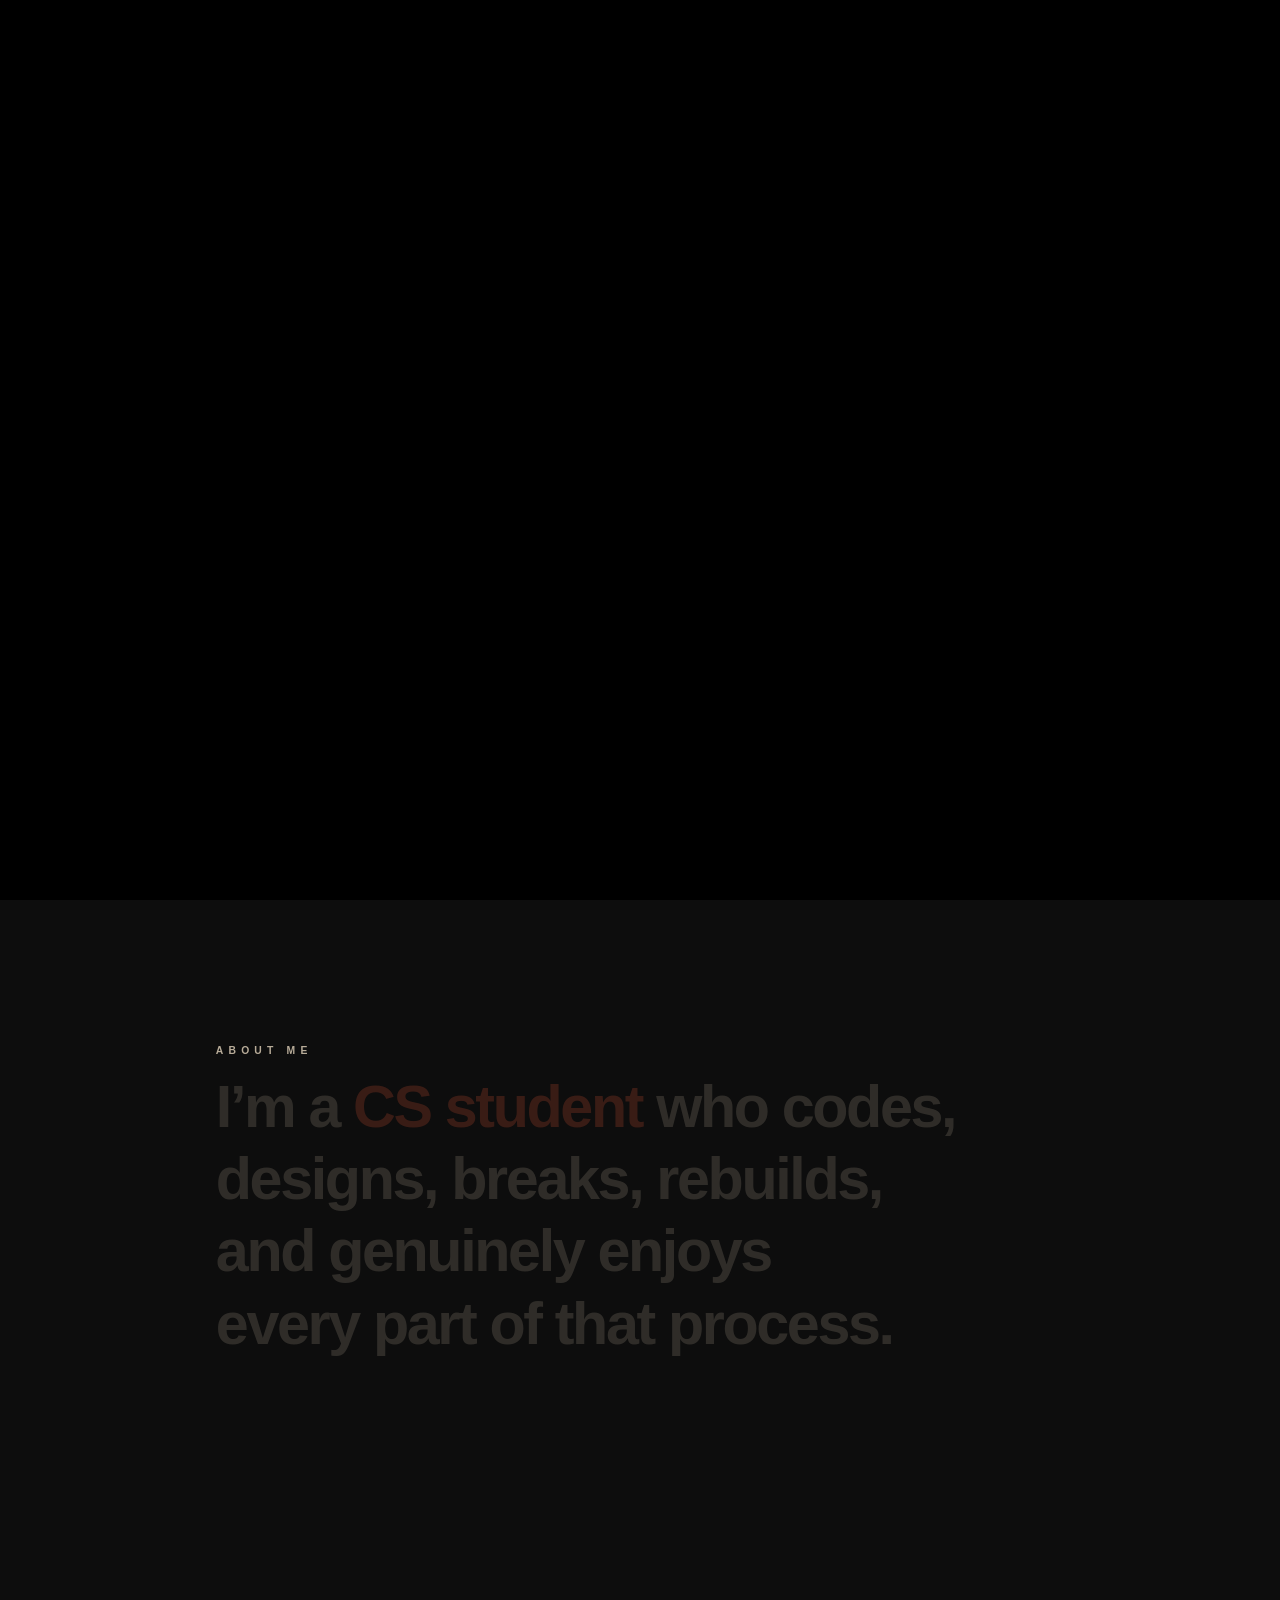
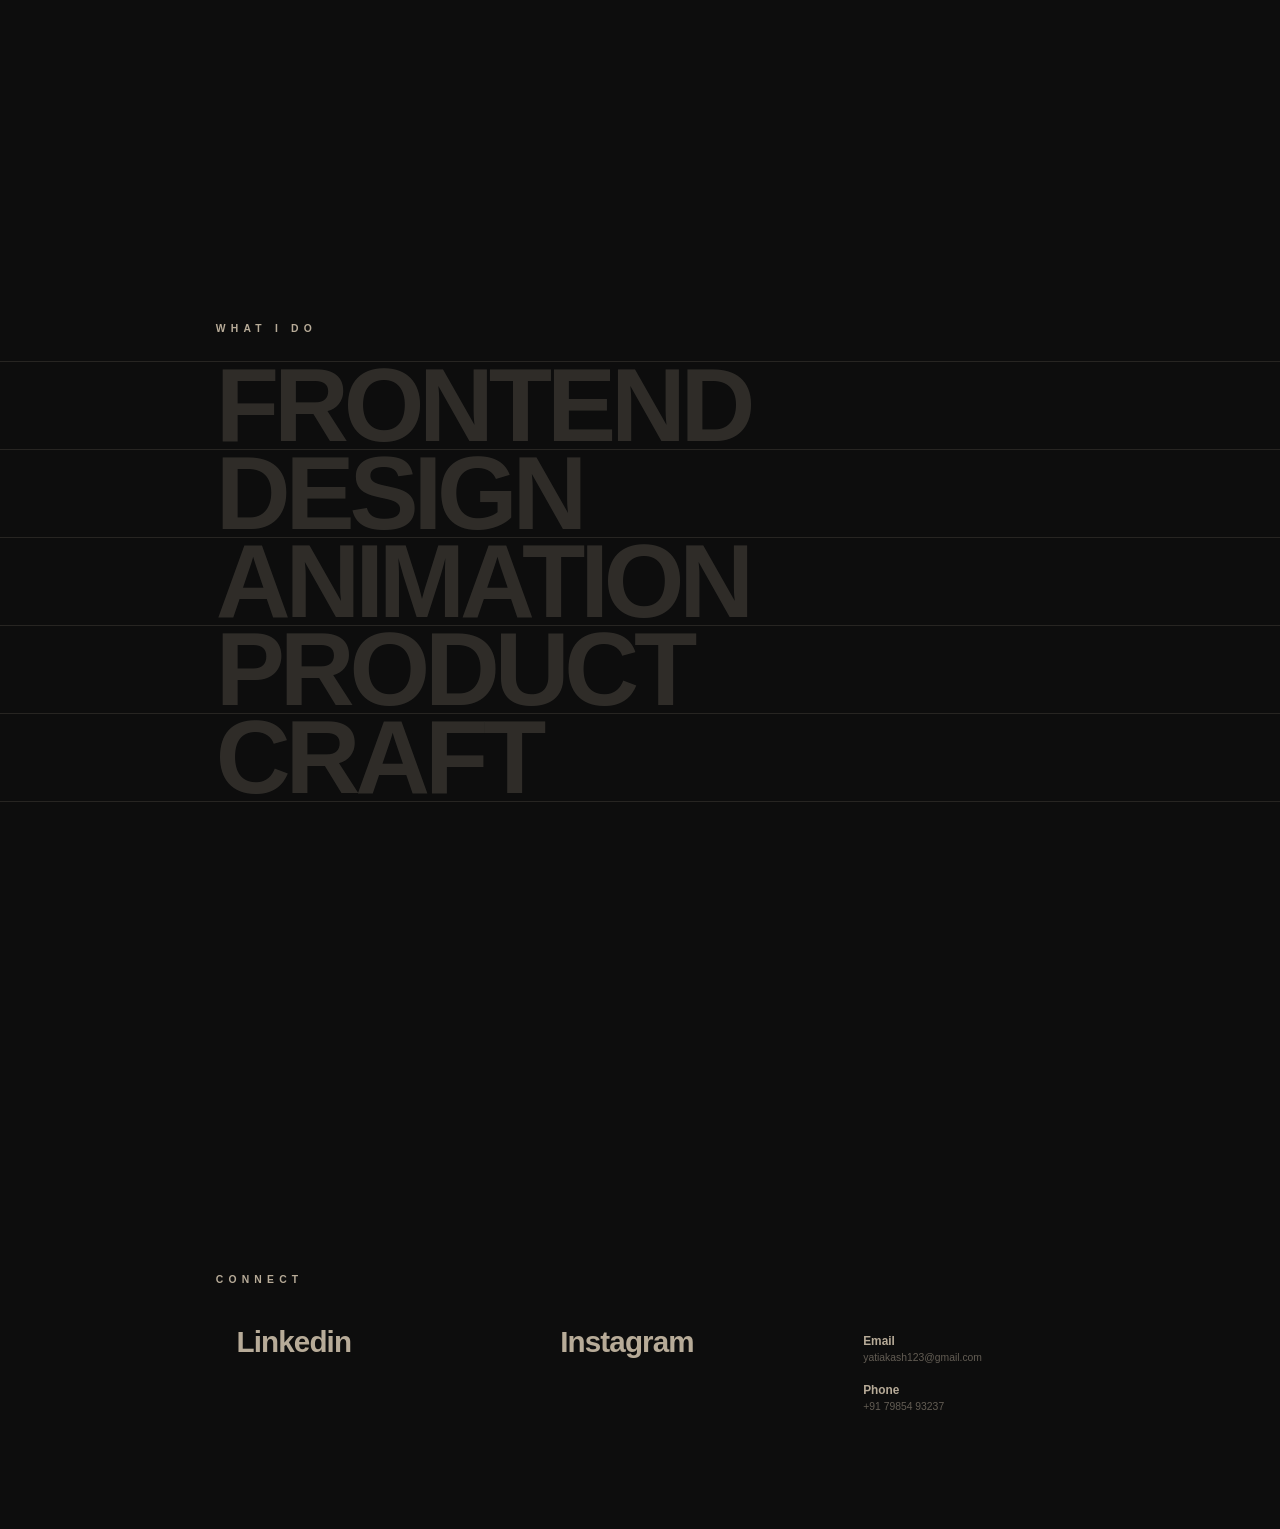
==== commit 2ea8542f: "Update name and phone number" ====
--- a/index.html
+++ b/index.html
@@ -31,7 +31,7 @@
       .videoPlayer-dimensions.vjs-fluid:not(.vjs-audio-only-mode) {
         padding-top: 56.25%;
       }
-    </style><meta name="viewport" content="width=device-width,initial-scale=1"><title>Akash Yati — Web Developer & Designer</title><meta name="description" content="I’m a selectively skilled web developer &amp; designer with strong focus on producing high quality &amp; impactful digital experience."><script>history.scrollRestoration = "manual";</script><meta name="robots" content="max-snippet:-1, max-image-preview:large, max-video-preview:-1"><meta name="generator" content="Powered by DevHonTran@2023 - Creative developer."><link rel="canonical" href="#"><meta property="og:locale" content="en_US"><meta property="og:type" content="website"><meta property="og:title" content="Akash Yati — Web Developer & Designer"><meta property="og:description" content="I’m a selectively skilled web developer &amp; designer with strong focus on producing high quality &amp; impactful digital experience."><meta property="og:url" content=""><meta property="og:site_name" content="Akash Yati — Web Developer & Designer"><meta property="og:image" content="assets/images/screenshot.jpg"><meta property="og:image:secure_url" content="assets/images/screenshot.jpg"><meta property="og:image:width" content="1200"><meta property="og:image:height" content="630"><meta name="twitter:card" content="summary_large_image"><meta name="twitter:description" content="I’m a selectively skilled web developer &amp; designer with strong focus on producing high quality &amp; impactful digital experience."><meta name="twitter:title" content="Akash Yati — Web Developer & Designer"><meta name="twitter:image" content="assets/images/screenshot.jpg"><link rel="shortlink" href="#"><link rel="apple-touch-icon" sizes="180x180" href="assets/favicon/apple-touch-icon.png"><link rel="icon" type="image/png" sizes="32x32" href="assets/favicon/favicon-32x32.png"><link rel="icon" type="image/png" sizes="16x16" href="assets/favicon/favicon-16x16.png"><link rel="manifest" href="assets/favicon/site.webmanifest"><link rel="mask-icon" href="assets/favicon/safari-pinned-tab.svg" color="#0d0d0d"><meta name="msapplication-TileColor" content="#0d0d0d"><meta name="theme-color" content="#0d0d0d"><script>/* <![CDATA[ */
+    </style><meta name="viewport" content="width=device-width,initial-scale=1"><title>Aditya Sharma — Web Developer & Designer</title><meta name="description" content="I’m a selectively skilled web developer &amp; designer with strong focus on producing high quality &amp; impactful digital experience."><script>history.scrollRestoration = "manual";</script><meta name="robots" content="max-snippet:-1, max-image-preview:large, max-video-preview:-1"><meta name="generator" content="Powered by DevHonTran@2023 - Creative developer."><link rel="canonical" href="#"><meta property="og:locale" content="en_US"><meta property="og:type" content="website"><meta property="og:title" content="Aditya Sharma — Web Developer & Designer"><meta property="og:description" content="I’m a selectively skilled web developer &amp; designer with strong focus on producing high quality &amp; impactful digital experience."><meta property="og:url" content=""><meta property="og:site_name" content="Aditya Sharma — Web Developer & Designer"><meta property="og:image" content="assets/images/screenshot.jpg"><meta property="og:image:secure_url" content="assets/images/screenshot.jpg"><meta property="og:image:width" content="1200"><meta property="og:image:height" content="630"><meta name="twitter:card" content="summary_large_image"><meta name="twitter:description" content="I’m a selectively skilled web developer &amp; designer with strong focus on producing high quality &amp; impactful digital experience."><meta name="twitter:title" content="Aditya Sharma — Web Developer & Designer"><meta name="twitter:image" content="assets/images/screenshot.jpg"><link rel="shortlink" href="#"><link rel="apple-touch-icon" sizes="180x180" href="assets/favicon/apple-touch-icon.png"><link rel="icon" type="image/png" sizes="32x32" href="assets/favicon/favicon-32x32.png"><link rel="icon" type="image/png" sizes="16x16" href="assets/favicon/favicon-16x16.png"><link rel="manifest" href="assets/favicon/site.webmanifest"><link rel="mask-icon" href="assets/favicon/safari-pinned-tab.svg" color="#0d0d0d"><meta name="msapplication-TileColor" content="#0d0d0d"><meta name="theme-color" content="#0d0d0d"><script>/* <![CDATA[ */
       var siteData = {"siteUrl": ""};
       /* ]]> */</script><script src="./site_files/caching.js"></script><style>body:not(.site__template-mobile) .is-animation-loading {
             opacity: 0;
@@ -102,7 +102,7 @@
 <path fill-rule="evenodd" clip-rule="evenodd" d="M53.4123 56.0001C59.9131 50.12 64 41.602 64 32.1258C64 14.3832 49.6731 0 32 0C14.3269 0 0 14.3832 0 32.1258C0 41.2108 3.75642 49.4151 9.79504 55.2585L21.5957 13.0511L27.5053 25.8028H31.5H35.4947L41.4043 13.0511L53.4123 56.0001Z" fill="#B7AB98"></path>
 <ellipse cx="26.1333" cy="37.4132" rx="2.13333" ry="2.14172" fill="#B7AB98"></ellipse>
 <ellipse cx="37.1333" cy="37.4132" rx="2.13333" ry="2.14172" fill="#B7AB98"></ellipse>
-</svg></a></div><div class="header_menu"><ul class="header_menu_list ul__reset"><li class="header_menu_item js-cursor-contract is-active"><a href="#about" class="desc text-uppercase has-tag-handle"><span class="header_menu_item_inner"><span class="header_menu_item_link header_menu_item_link__deep">About</span> <span class="header_menu_item_link header_menu_item_link__active">About</span></span></a></li><li class="header_menu_item js-cursor-contract"><a href="#work" class="desc text-uppercase has-tag-handle"><span class="header_menu_item_inner"><span class="header_menu_item_link header_menu_item_link__deep">Work</span> <span class="header_menu_item_link header_menu_item_link__active">Work</span></span></a></li><li class="header_menu_item js-cursor-contract"><a href="#contact" class="desc text-uppercase has-tag-handle"><span class="header_menu_item_inner"><span class="header_menu_item_link header_menu_item_link__deep">Contact</span> <span class="header_menu_item_link header_menu_item_link__active">Contact</span></span></a></li></ul></div></header><main class="main-layer js-pageContent"><div class="layer layer__dark"><div class="container"><div id="about"><div class="hero" style="--pr-height: 973.6328125px;"><div class="hero_bg" data-lenis-parallax=".5" style="--offset-parallax: 0px;"><div class="w-100 h-100 js-anim--scale anim--fade is-handler is-anim-handler is-anim-completed" data-screen-offset="0.3" style=""><video id="hero-bg-video" autoplay="" muted="" playsinline="" loop="" preload="auto" data-pc="assets/video/hero.mp4" data-mobile="assets/video/hero_mobile.mp4" src="assets/video/hero.mp4"></video></div></div><div class="hero_content"><div class="row justify-content-center"><div class="col-lg-4 col-sm-8 col-12 hero_content_inner js-cursor-extend"><h6 class="text-center hero_content_inner_subtitle js-anim--lines--sim anim--lines only--line-mask is-handler is-anim-handler is-running" data-screen-offset="0.8"><span class="d-block line--mask-element" style="translate: none; rotate: none; scale: none; transform: translate(0px, 0%);">Akash Yati</span></h6><h1 class="text-center js-anim--chars mb-0 anim--chars anim--chars--3d is-handler is-anim-handler" data-screen-offset="0.6"><div class="line" style="display: block; text-align: center; width: 100%;"><div class="char" style="display: inline-block; translate: none; rotate: none; scale: none; transform: translate(0px, 0%);">m</div><div class="char" style="display: inline-block; translate: none; rotate: none; scale: none; transform: translate(0px, 0%);">a</div><div class="char" style="display: inline-block; translate: none; rotate: none; scale: none; transform: translate(0px, 0%);">k</div><div class="char" style="display: inline-block; translate: none; rotate: none; scale: none; transform: translate(0px, 0%);">i</div><div class="char" style="display: inline-block; translate: none; rotate: none; scale: none; transform: translate(0px, 0%);">n</div><div class="char" style="display: inline-block; translate: none; rotate: none; scale: none; transform: translate(0px, 0%);">g</div></div><div class="line" style="display: block; text-align: center; width: 100%;"><strong style="display: inline-block; position: relative;"><div class="char" style="display: inline-block; translate: none; rotate: none; scale: none; transform: translate(0px, 0%);">g</div><div class="char" style="display: inline-block; translate: none; rotate: none; scale: none; transform: translate(0px, 0%);">o</div><div class="char" style="display: inline-block; translate: none; rotate: none; scale: none; transform: translate(0px, 0%);">o</div><div class="char" style="display: inline-block; translate: none; rotate: none; scale: none; transform: translate(0px, 0%);">d</div></strong></div><div class="line" style="display: block; text-align: center; width: 100%;"><strong style="display: inline-block; position: relative;"><div class="char" style="display: inline-block; translate: none; rotate: none; scale: none; transform: translate(0px, 0%);">s</div><div class="char" style="display: inline-block; translate: none; rotate: none; scale: none; transform: translate(0px, 0%);">h</div><div class="char" style="display: inline-block; translate: none; rotate: none; scale: none; transform: translate(0px, 0%);">i</div><div class="char" style="display: inline-block; translate: none; rotate: none; scale: none; transform: translate(0px, 0%);">t</div></strong></div><div class="line" style="display: block; text-align: center; width: 100%;"><div class="char" style="display: inline-block; translate: none; rotate: none; scale: none; transform: translate(0px, 0%);">s</div><div class="char" style="display: inline-block; translate: none; rotate: none; scale: none; transform: translate(0px, 0%);">i</div><div class="char" style="display: inline-block; translate: none; rotate: none; scale: none; transform: translate(0px, 0%);">n</div><div class="char" style="display: inline-block; translate: none; rotate: none; scale: none; transform: translate(0px, 0%);">c</div><div class="char" style="display: inline-block; translate: none; rotate: none; scale: none; transform: translate(0px, 0%);">e</div></div><div class="line" style="display: block; text-align: center; width: 100%;"><div class="char" style="display: inline-block; translate: none; rotate: none; scale: none; transform: translate(0px, 0%);">2</div><div class="char" style="display: inline-block; translate: none; rotate: none; scale: none; transform: translate(0px, 0%);">0</div><div class="char" style="display: inline-block; translate: none; rotate: none; scale: none; transform: translate(0px, 0%);">2</div><div class="char" style="display: inline-block; translate: none; rotate: none; scale: none; transform: translate(0px, 0%);">4</div></div></h1></div></div></div></div><div class="about js-about"><div class="row about_me"><div class="col-lg-8 col-sm-10 col-12 offset-lg-2 offset-sm-1"><div class="about_content container_content js-cursor-extend"><p class="about_content_label body-text text-uppercase">About me</p><div class="about_content_desc h2 scroll-paragraph-parent" style="position:relative;"><div class="scroll-paragraph-mask js-scroll-paragraph-mask is-masking"><div class="line" style="--size: 100%;">I’m a <strong style="display: inline-block; position: relative;">CS student</strong> who codes,</div><div class="line" style="--size: 100%;">designs, breaks, rebuilds,</div><div class="line" style="--size: 100%;">and genuinely enjoys</div><div class="line" style="--size: 100%;">every part of that process.</div></div><div class="scroll-paragraph-mask js-scroll-paragraph-mask is-bg" style="position:absolute;top:0;left:0;width:100%;height:100%;opacity:0.2;z-index:1;"><div class="line" style="display: block; text-align: start; width: 100%;">I’m a <strong style="display: inline-block; position: relative;">CS student</strong> who codes,</div><div class="line" style="display: block; text-align: start; width: 100%;">designs, breaks, rebuilds,</div><div class="line" style="display: block; text-align: start; width: 100%;">and genuinely enjoys</div><div class="line" style="display: block; text-align: start; width: 100%;">every part of that process.</div></div></div></div></div></div><div class="about_ido"><div class="js-about_ido_coffee about_ido_coffee" style="--pr-height: 593.75px;"><div class="js-about_ido_inner about_ido_inner" data-lenis-speed="-.1" style="--offset-parallax: 152.49687500000002px;"></div></div><div class="js-about_ido_mouse about_ido_mouse" style="--pr-height: 593.75px;"><div class="js-about_ido_inner about_ido_inner" data-lenis-speed=".1" style="--offset-parallax: -205.70234375px;"></div></div><div class="row"><div class="col-lg-8 col-sm-10 offset-lg-2 offset-sm-1 col-12"><p class="about_content_label container_content body-text text-uppercase">What i do</p></div></div><div class="heading-mask js-heading-mask"><div class="heading-mask_el heading-mask_el__deep container_content"><div class="row align-items-center"><div class="col-sm-6 offset-lg-2 offset-sm-1 col-12"><div class="simple-masking"><div class="js-simple-masking_el simple-masking_el js-cursor-contract"><h2 class="h1 mb-0 js-heading-mask_heading is-masking" style="--size: 100%;">Frontend</h2><h2 class="h1 mb-0 js-heading-mask_heading is-deep">Frontend</h2></div></div></div><div class="col-3 op-0 d-lg-block d-none"><p class="mb-0 desc">I can produce anything that my 13” laptop doesn’t crash trying to compile</p></div></div></div><div class="heading-mask_el heading-mask_el__masking container_content"><div class="row align-items-center"><div class="col-sm-6 offset-lg-2 offset-sm-1 col-12"><div class="simple-masking overflow-hidden"><div class="simple-masking_el"><h2 class="h1 mb-0 text-dark">Frontend</h2></div></div></div><div class="col-lg-3 col-sm-4 col-12 text-dark d-sm-block d-none"><p class="mb-0 desc">I can produce anything that my 13” laptop doesn’t crash trying to compile</p></div></div></div></div><div class="heading-mask js-heading-mask"><div class="heading-mask_el heading-mask_el__deep container_content"><div class="row align-items-center"><div class="col-sm-6 offset-lg-2 offset-sm-1 col-12"><div class="simple-masking"><div class="js-simple-masking_el simple-masking_el js-cursor-contract"><h2 class="h1 mb-0 js-heading-mask_heading is-masking" style="--size: 100%;">Design</h2><h2 class="h1 mb-0 js-heading-mask_heading is-deep">Design</h2></div></div></div><div class="col-3 op-0 d-lg-block d-none"><p class="mb-0 desc">I open Figma, spend 2 hours on font choices, and call that a productive day.</p></div></div></div><div class="heading-mask_el heading-mask_el__masking container_content"><div class="row align-items-center"><div class="col-sm-6 offset-lg-2 offset-sm-1 col-12"><div class="simple-masking overflow-hidden"><div class="simple-masking_el"><h2 class="h1 mb-0 text-dark">Design</h2></div></div></div><div class="col-lg-3 col-sm-4 col-12 text-dark d-sm-block d-none"><p class="mb-0 desc">I open Figma, spend 2 hours on font choices, and call that a productive day.</p></div></div></div></div><div class="heading-mask js-heading-mask"><div class="heading-mask_el heading-mask_el__deep container_content"><div class="row align-items-center"><div class="col-sm-6 offset-lg-2 offset-sm-1 col-12"><div class="simple-masking"><div class="js-simple-masking_el simple-masking_el js-cursor-contract"><h2 class="h1 mb-0 js-heading-mask_heading is-masking" style="--size: 100%;">Animation</h2><h2 class="h1 mb-0 js-heading-mask_heading is-deep">Animation</h2></div></div></div><div class="col-3 op-0 d-lg-block d-none"><p class="mb-0 desc">I add animations nobody asked for and convince myself it improves UX.</p></div></div></div><div class="heading-mask_el heading-mask_el__masking container_content"><div class="row align-items-center"><div class="col-sm-6 offset-lg-2 offset-sm-1 col-12"><div class="simple-masking overflow-hidden"><div class="simple-masking_el"><h2 class="h1 mb-0 text-dark">Animation</h2></div></div></div><div class="col-lg-3 col-sm-4 col-12 text-dark d-sm-block d-none"><p class="mb-0 desc">I add animations nobody asked for and convince myself it improves UX.</p></div></div></div></div><div class="heading-mask js-heading-mask"><div class="heading-mask_el heading-mask_el__deep container_content"><div class="row align-items-center"><div class="col-sm-6 offset-lg-2 offset-sm-1 col-12"><div class="simple-masking"><div class="js-simple-masking_el simple-masking_el js-cursor-contract"><h2 class="h1 mb-0 js-heading-mask_heading is-masking" style="--size: 100%;">Product</h2><h2 class="h1 mb-0 js-heading-mask_heading is-deep">Product</h2></div></div></div><div class="col-3 op-0 d-lg-block d-none"><p class="mb-0 desc">Node.js, Python, SQL — I know just enough to be dangerous and Google the rest.</p></div></div></div><div class="heading-mask_el heading-mask_el__masking container_content"><div class="row align-items-center"><div class="col-sm-6 offset-lg-2 offset-sm-1 col-12"><div class="simple-masking overflow-hidden"><div class="simple-masking_el"><h2 class="h1 mb-0 text-dark">Product</h2></div></div></div><div class="col-lg-3 col-sm-4 col-12 text-dark d-sm-block d-none"><p class="mb-0 desc">Node.js, Python, SQL — I know just enough to be dangerous and Google the rest.</p></div></div></div></div><div class="heading-mask js-heading-mask"><div class="heading-mask_el heading-mask_el__deep container_content"><div class="row align-items-center"><div class="col-sm-6 offset-lg-2 offset-sm-1 col-12"><div class="simple-masking"><div class="js-simple-masking_el simple-masking_el js-cursor-contract"><h2 class="h1 mb-0 js-heading-mask_heading is-masking" style="--size: 100%;">Craft</h2><h2 class="h1 mb-0 js-heading-mask_heading is-deep">Craft</h2></div></div></div><div class="col-3 op-0 d-lg-block d-none"><p class="mb-0 desc">I thought I’d make millions of $ from Youtube but I didn’t</p></div></div></div><div class="heading-mask_el heading-mask_el__masking container_content"><div class="row align-items-center"><div class="col-sm-6 offset-lg-2 offset-sm-1 col-12"><div class="simple-masking overflow-hidden"><div class="simple-masking_el"><h2 class="h1 mb-0 text-dark">Craft</h2></div></div></div><div class="col-lg-3 col-sm-4 col-12 text-dark d-sm-block d-none"><p class="mb-0 desc">I thought I’d make millions of $ from Youtube but I didn’t</p></div></div></div></div></div></div></div><div id="contact"><div id="contact" class="contact container_content"><div class="row"><div class="col-lg-8 col-sm-10 col-12 offset-lg-2 offset-sm-1"><p class="contact_label body-text text-uppercase">Connect</p></div></div><div class="row"><div class="col-lg-3 col-sm-5 offset-lg-2 offset-sm-1 col-12"><ul class="ul__reset"><li class="heading-mask social-link js-cursor-contract heading-mask__now h3"><div class="heading-mask_el heading-mask_el__deep"><a href="https://www.linkedin.com/in/akash-yati-b23600339" class="contact_link" target="_blank">Linkedin</a></div><div class="heading-mask_el heading-mask_el__masking"><a href="https://www.linkedin.com/in/akash-yati-b23600339" class="text-dark contact_link" target="_blank">Professional profile</a></div></li></ul></div><div class="col-lg-3 col-sm-5 col-12"><ul class="ul__reset"><li class="heading-mask social-link js-cursor-contract heading-mask__now h3"><div class="heading-mask_el heading-mask_el__deep"><a href="https://www.instagram.com/retarded._.kid/" class="contact_link" target="_blank">Instagram</a></div><div class="heading-mask_el heading-mask_el__masking"><a href="https://www.instagram.com/retarded._.kid/" class="text-dark contact_link" target="_blank">Brainrot reels</a></div></li></ul></div><div class="col-lg-3 col-12 contact_content"><div class="row"><div class="col-lg-12 col-sm-5 offset-lg-0 offset-sm-1 col-12"><div class="heading-mask contact_info contact_info__top js-cursor-contract heading-mask__now"><div class="heading-mask_el heading-mask_el__deep"><span class="h4 d-block">Email</span> <a class="sub-content" href="mailto:yatiakash123@gmail.com">yatiakash123@gmail.com</a></div><div class="heading-mask_el heading-mask_el__masking"><span class="h4 d-block text-dark">Always open to opportunities</span> <a class="sub-content text-dark" href="mailto:yatiakash123@gmail.com">yatiakash123@gmail.com</a></div></div></div><div class="col-lg-12 col-sm-5 col-12"><div class="heading-mask contact_info js-cursor-contract heading-mask__now"><div class="heading-mask_el heading-mask_el__deep"><span class="h4 d-block">Phone</span> <a class="sub-content" href="tel:+918922008080">+91 89220 08080</a></div><div class="heading-mask_el heading-mask_el__masking"><span class="h4 d-block text-dark">90% chance I don’t pickup</span> <a class="sub-content text-dark" href="tel:+918922008080">+91 89220 08080</a></div></div></div></div></div></div></div></div></div><div class="frame-mobile"></div><button id="js-btn_clipPath" class="btn_clipPath"><span class="btn_clipPath_inner"><span class="btn_clipPath_image btn_clipPath_image__ring"><img src="./site_files/ic-text-ring.svg" alt="ic-text-ring"> </span><span class="btn_clipPath_image btn_clipPath_image__touch"><img src="./site_files/ic-touch.svg" alt="ic-touch"></span></span></button></div><div class="layer layer__red js-masker" style="--size: 39.583333px; --x: 1222.55px; --y: 648.117px;"><div class="container"><div class="hero hero__red"><div class="hero_content"><div class="row justify-content-center"><div class="col-lg-4 col-sm-8 col-12 hero_content_inner"><span class="text-center h6 hero_content_inner_subtitle text-dark">Akash Yati</span><h1 class="text-center text-dark js-anim--chars mb-0 anim--chars anim--chars--3d is-handler is-anim-handler" data-screen-offset="0.6"><div class="line" style="display: block; text-align: center; width: 100%;"><div class="char" style="display: inline-block; translate: none; rotate: none; scale: none; transform: translate(0px, 0%);">H</div><div class="char" style="display: inline-block; translate: none; rotate: none; scale: none; transform: translate(0px, 0%);">i</div><div class="char" style="display: inline-block; translate: none; rotate: none; scale: none; transform: translate(0px, 0%);">d</div><div class="char" style="display: inline-block; translate: none; rotate: none; scale: none; transform: translate(0px, 0%);">i</div><div class="char" style="display: inline-block; translate: none; rotate: none; scale: none; transform: translate(0px, 0%);">n</div><div class="char" style="display: inline-block; translate: none; rotate: none; scale: none; transform: translate(0px, 0%);">g</div></div><div class="line" style="display: block; text-align: center; width: 100%;"><div class="char" style="display: inline-block; translate: none; rotate: none; scale: none; transform: translate(0px, 0%);">b</div><div class="char" style="display: inline-block; translate: none; rotate: none; scale: none; transform: translate(0px, 0%);">a</div><div class="char" style="display: inline-block; translate: none; rotate: none; scale: none; transform: translate(0px, 0%);">d</div></div><div class="line" style="display: block; text-align: center; width: 100%;"><div class="char" style="display: inline-block; translate: none; rotate: none; scale: none; transform: translate(0px, 0%);">s</div><div class="char" style="display: inline-block; translate: none; rotate: none; scale: none; transform: translate(0px, 0%);">h</div><div class="char" style="display: inline-block; translate: none; rotate: none; scale: none; transform: translate(0px, 0%);">i</div><div class="char" style="display: inline-block; translate: none; rotate: none; scale: none; transform: translate(0px, 0%);">t</div></div><div class="line" style="display: block; text-align: center; width: 100%;"><div class="char" style="display: inline-block; translate: none; rotate: none; scale: none; transform: translate(0px, 0%);">s</div><div class="char" style="display: inline-block; translate: none; rotate: none; scale: none; transform: translate(0px, 0%);">i</div><div class="char" style="display: inline-block; translate: none; rotate: none; scale: none; transform: translate(0px, 0%);">n</div><div class="char" style="display: inline-block; translate: none; rotate: none; scale: none; transform: translate(0px, 0%);">c</div><div class="char" style="display: inline-block; translate: none; rotate: none; scale: none; transform: translate(0px, 0%);">e</div></div><div class="line" style="display: block; text-align: center; width: 100%;"><div class="char" style="display: inline-block; translate: none; rotate: none; scale: none; transform: translate(0px, 0%);">2</div><div class="char" style="display: inline-block; translate: none; rotate: none; scale: none; transform: translate(0px, 0%);">0</div><div class="char" style="display: inline-block; translate: none; rotate: none; scale: none; transform: translate(0px, 0%);">2</div><div class="char" style="display: inline-block; translate: none; rotate: none; scale: none; transform: translate(0px, 0%);">4</div></div></h1></div></div></div></div><div class="about about__red"><div class="row about_me"><div class="col-lg-8 col-sm-10 col-12 offset-lg-2 offset-sm-1"><div class="about_content container_content"><p class="about_content_label body-text text-uppercase text-dark">About me</p><div class="about_content_desc h2"><div class="scroll-paragraph-mask text-dark"><div class="line" style="--size: 100%;">I’ve copy-pasted from Stack Overflow</div><div class="line" style="--size: 100%;">more times than I can count.</div><div class="line" style="--size: 100%;">The results speak for themselves.</div></div></div></div></div></div><div class="about_ido op-0"><div class="about_ido_coffee" style="--pr-height: 593.75px;"><div class="about_ido_inner" data-lenis-speed="-.1" style="--offset-parallax: 152.49687500000002px;"></div></div><div class="about_ido_mouse" style="--pr-height: 593.75px;"><div class="about_ido_inner" data-lenis-speed=".1" style="--offset-parallax: -205.70234375px;"></div></div><div class="row"><div class="col-lg-8 col-sm-10 col-12 offset-lg-2 offset-sm-1"><p class="about_content_label container_content body-text text-uppercase text-dark">What i do</p></div></div><div class="heading-mask"><div class="heading-mask_el heading-mask_el__deep container_content"><div class="row align-items-center"><div class="col-sm-6 offset-lg-2 offset-sm-1 col-12 d-sm-block d-none"><div class="simple-masking overflow-hidden"><h2 class="h1 mb-0 text-dark">Frontend</h2></div></div><div class="col-lg-3 col-sm-4 col-12 text-dark d-lg-none d-block"><p class="mb-0 desc text-dark">I can produce anything that my 13”<br>laptop doesn’t crash trying to compile</p></div></div></div><div class="heading-mask_el heading-mask_el__masking container_content container_content"><div class="row align-items-center"><div class="col-sm-6 offset-lg-2 offset-sm-1 col-12 d-sm-block d-none"><div class="simple-masking overflow-hidden"><h2 class="h1 mb-0 text-dark">Frontend</h2></div></div><div class="col-lg-3 col-sm-4 col-12 text-dark d-lg-none d-block"><p class="mb-0 desc">I can produce anything that my 13”<br>laptop doesn’t crash trying to compile</p></div></div></div></div><div class="heading-mask"><div class="heading-mask_el heading-mask_el__deep container_content"><div class="row align-items-center"><div class="col-sm-6 offset-lg-2 offset-sm-1 col-12 d-sm-block d-none"><div class="simple-masking overflow-hidden"><h2 class="h1 mb-0 text-dark">Design</h2></div></div><div class="col-lg-3 col-sm-4 col-12 text-dark d-lg-none d-block"><p class="mb-0 desc text-dark">I open Figma, spend 2 hours on font choices, and call that a productive day.</p></div></div></div><div class="heading-mask_el heading-mask_el__masking container_content container_content"><div class="row align-items-center"><div class="col-sm-6 offset-lg-2 offset-sm-1 col-12 d-sm-block d-none"><div class="simple-masking overflow-hidden"><h2 class="h1 mb-0 text-dark">Design</h2></div></div><div class="col-lg-3 col-sm-4 col-12 text-dark d-lg-none d-block"><p class="mb-0 desc">I open Figma, spend 2 hours on font choices, and call that a productive day.</p></div></div></div></div><div class="heading-mask"><div class="heading-mask_el heading-mask_el__deep container_content"><div class="row align-items-center"><div class="col-sm-6 offset-lg-2 offset-sm-1 col-12 d-sm-block d-none"><div class="simple-masking overflow-hidden"><h2 class="h1 mb-0 text-dark">Animation</h2></div></div><div class="col-lg-3 col-sm-4 col-12 text-dark d-lg-none d-block"><p class="mb-0 desc text-dark">I add animations nobody asked for and convince myself it improves UX.</p></div></div></div><div class="heading-mask_el heading-mask_el__masking container_content container_content"><div class="row align-items-center"><div class="col-sm-6 offset-lg-2 offset-sm-1 col-12 d-sm-block d-none"><div class="simple-masking overflow-hidden"><h2 class="h1 mb-0 text-dark">Animation</h2></div></div><div class="col-lg-3 col-sm-4 col-12 text-dark d-lg-none d-block"><p class="mb-0 desc">I add animations nobody asked for and convince myself it improves UX.</p></div></div></div></div><div class="heading-mask"><div class="heading-mask_el heading-mask_el__deep container_content"><div class="row align-items-center"><div class="col-sm-6 offset-lg-2 offset-sm-1 col-12 d-sm-block d-none"><div class="simple-masking overflow-hidden"><h2 class="h1 mb-0 text-dark">Product</h2></div></div><div class="col-lg-3 col-sm-4 col-12 text-dark d-lg-none d-block"><p class="mb-0 desc text-dark">Node.js, Python, SQL — I know just enough to be dangerous and Google the rest.</p></div></div></div><div class="heading-mask_el heading-mask_el__masking container_content container_content"><div class="row align-items-center"><div class="col-sm-6 offset-lg-2 offset-sm-1 col-12 d-sm-block d-none"><div class="simple-masking overflow-hidden"><h2 class="h1 mb-0 text-dark">Product</h2></div></div><div class="col-lg-3 col-sm-4 col-12 text-dark d-lg-none d-block"><p class="mb-0 desc">Node.js, Python, SQL — I know just enough to be dangerous and Google the rest.</p></div></div></div></div><div class="heading-mask"><div class="heading-mask_el heading-mask_el__deep container_content"><div class="row align-items-center"><div class="col-sm-6 offset-lg-2 offset-sm-1 col-12 d-sm-block d-none"><div class="simple-masking overflow-hidden"><h2 class="h1 mb-0 text-dark">Craft</h2></div></div><div class="col-lg-3 col-sm-4 col-12 text-dark d-lg-none d-block"><p class="mb-0 desc text-dark">I thought I’d make millions of $ from Youtube<br>but I didn’t</p></div></div></div><div class="heading-mask_el heading-mask_el__masking container_content container_content"><div class="row align-items-center"><div class="col-sm-6 offset-lg-2 offset-sm-1 col-12 d-sm-block d-none"><div class="simple-masking overflow-hidden"><h2 class="h1 mb-0 text-dark">Craft</h2></div></div><div class="col-lg-3 col-sm-4 col-12 text-dark d-lg-none d-block"><p class="mb-0 desc">I thought I’d make millions of $ from Youtube<br>but I didn’t</p></div></div></div></div></div></div><div class="contact contact__red container_content op-0"><div class="row"><div class="col-lg-8 col-sm-10 col-12 offset-lg-2 offset-sm-1"><p class="contact_label body-text text-uppercase text-dark">Connect</p></div></div><div class="row"><div class="col-lg-3 col-sm-5 offset-lg-2 offset-sm-1 col-12"><ul class="ul__reset"><li class="heading-mask social-link js-cursor-contract heading-mask__now h3"><a href="https://www.linkedin.com/in/akash-yati-b23600339" class="text-dark contact_link" target="_blank">Professional profile</a></li></ul></div><div class="col-lg-3 col-sm-5 col-12"><ul class="ul__reset"><li class="heading-mask social-link js-cursor-contract heading-mask__now h3"><a href="https://www.instagram.com/retarded._.kid/" class="text-dark contact_link" target="_blank">Brainrot reels</a></li></ul></div><div class="col-lg-3 col-12 contact_content"><div class="row"><div class="col-lg-12 col-sm-5 offset-lg-0 offset-sm-1 col-12"><div class="heading-mask contact_info contact_info__red contact_info__top js-cursor-contract heading-mask__now"><span class="h4 d-block text-dark">Always open to opportunities</span> <a class="sub-content text-dark" href="mailto:yatiakash123@gmail.com">yatiakash123@gmail.com</a></div></div><div class="col-lg-12 col-sm-5 col-12"><div class="heading-mask contact_info contact_info__red js-cursor-contract heading-mask__now"><span class="h4 d-block text-dark">90% chance I don’t pickup</span> <a class="sub-content text-dark" href="tel:+918922008080">+91 89220 08080</a></div></div></div></div></div></div></div></div></main><footer id="js-footer" class="footer"><ul class="footer_socials ul__reset"><li class="social js-social"><a class="social_link social_link__instagram" href="https://www.instagram.com/retarded._.kid/" target="_blank" aria-label="Visit my Instagram profile" style="transform: translate(0.002px, -0.002px);"><svg width="24" height="24" viewBox="0 0 24 24" fill="none" xmlns="http://www.w3.org/2000/svg" class="svg" viewbox_="0 0 NaN NaN">
+</svg></a></div><div class="header_menu"><ul class="header_menu_list ul__reset"><li class="header_menu_item js-cursor-contract is-active"><a href="#about" class="desc text-uppercase has-tag-handle"><span class="header_menu_item_inner"><span class="header_menu_item_link header_menu_item_link__deep">About</span> <span class="header_menu_item_link header_menu_item_link__active">About</span></span></a></li><li class="header_menu_item js-cursor-contract"><a href="#work" class="desc text-uppercase has-tag-handle"><span class="header_menu_item_inner"><span class="header_menu_item_link header_menu_item_link__deep">Work</span> <span class="header_menu_item_link header_menu_item_link__active">Work</span></span></a></li><li class="header_menu_item js-cursor-contract"><a href="#contact" class="desc text-uppercase has-tag-handle"><span class="header_menu_item_inner"><span class="header_menu_item_link header_menu_item_link__deep">Contact</span> <span class="header_menu_item_link header_menu_item_link__active">Contact</span></span></a></li></ul></div></header><main class="main-layer js-pageContent"><div class="layer layer__dark"><div class="container"><div id="about"><div class="hero" style="--pr-height: 973.6328125px;"><div class="hero_bg" data-lenis-parallax=".5" style="--offset-parallax: 0px;"><div class="w-100 h-100 js-anim--scale anim--fade is-handler is-anim-handler is-anim-completed" data-screen-offset="0.3" style=""><video id="hero-bg-video" autoplay="" muted="" playsinline="" loop="" preload="auto" data-pc="assets/video/hero.mp4" data-mobile="assets/video/hero_mobile.mp4" src="assets/video/hero.mp4"></video></div></div><div class="hero_content"><div class="row justify-content-center"><div class="col-lg-4 col-sm-8 col-12 hero_content_inner js-cursor-extend"><h6 class="text-center hero_content_inner_subtitle js-anim--lines--sim anim--lines only--line-mask is-handler is-anim-handler is-running" data-screen-offset="0.8"><span class="d-block line--mask-element" style="translate: none; rotate: none; scale: none; transform: translate(0px, 0%);">Aditya Sharma</span></h6><h1 class="text-center js-anim--chars mb-0 anim--chars anim--chars--3d is-handler is-anim-handler" data-screen-offset="0.6"><div class="line" style="display: block; text-align: center; width: 100%;"><div class="char" style="display: inline-block; translate: none; rotate: none; scale: none; transform: translate(0px, 0%);">m</div><div class="char" style="display: inline-block; translate: none; rotate: none; scale: none; transform: translate(0px, 0%);">a</div><div class="char" style="display: inline-block; translate: none; rotate: none; scale: none; transform: translate(0px, 0%);">k</div><div class="char" style="display: inline-block; translate: none; rotate: none; scale: none; transform: translate(0px, 0%);">i</div><div class="char" style="display: inline-block; translate: none; rotate: none; scale: none; transform: translate(0px, 0%);">n</div><div class="char" style="display: inline-block; translate: none; rotate: none; scale: none; transform: translate(0px, 0%);">g</div></div><div class="line" style="display: block; text-align: center; width: 100%;"><strong style="display: inline-block; position: relative;"><div class="char" style="display: inline-block; translate: none; rotate: none; scale: none; transform: translate(0px, 0%);">g</div><div class="char" style="display: inline-block; translate: none; rotate: none; scale: none; transform: translate(0px, 0%);">o</div><div class="char" style="display: inline-block; translate: none; rotate: none; scale: none; transform: translate(0px, 0%);">o</div><div class="char" style="display: inline-block; translate: none; rotate: none; scale: none; transform: translate(0px, 0%);">d</div></strong></div><div class="line" style="display: block; text-align: center; width: 100%;"><strong style="display: inline-block; position: relative;"><div class="char" style="display: inline-block; translate: none; rotate: none; scale: none; transform: translate(0px, 0%);">s</div><div class="char" style="display: inline-block; translate: none; rotate: none; scale: none; transform: translate(0px, 0%);">h</div><div class="char" style="display: inline-block; translate: none; rotate: none; scale: none; transform: translate(0px, 0%);">i</div><div class="char" style="display: inline-block; translate: none; rotate: none; scale: none; transform: translate(0px, 0%);">t</div></strong></div><div class="line" style="display: block; text-align: center; width: 100%;"><div class="char" style="display: inline-block; translate: none; rotate: none; scale: none; transform: translate(0px, 0%);">s</div><div class="char" style="display: inline-block; translate: none; rotate: none; scale: none; transform: translate(0px, 0%);">i</div><div class="char" style="display: inline-block; translate: none; rotate: none; scale: none; transform: translate(0px, 0%);">n</div><div class="char" style="display: inline-block; translate: none; rotate: none; scale: none; transform: translate(0px, 0%);">c</div><div class="char" style="display: inline-block; translate: none; rotate: none; scale: none; transform: translate(0px, 0%);">e</div></div><div class="line" style="display: block; text-align: center; width: 100%;"><div class="char" style="display: inline-block; translate: none; rotate: none; scale: none; transform: translate(0px, 0%);">2</div><div class="char" style="display: inline-block; translate: none; rotate: none; scale: none; transform: translate(0px, 0%);">0</div><div class="char" style="display: inline-block; translate: none; rotate: none; scale: none; transform: translate(0px, 0%);">2</div><div class="char" style="display: inline-block; translate: none; rotate: none; scale: none; transform: translate(0px, 0%);">4</div></div></h1></div></div></div></div><div class="about js-about"><div class="row about_me"><div class="col-lg-8 col-sm-10 col-12 offset-lg-2 offset-sm-1"><div class="about_content container_content js-cursor-extend"><p class="about_content_label body-text text-uppercase">About me</p><div class="about_content_desc h2 scroll-paragraph-parent" style="position:relative;"><div class="scroll-paragraph-mask js-scroll-paragraph-mask is-masking"><div class="line" style="--size: 100%;">I’m a <strong style="display: inline-block; position: relative;">CS student</strong> who codes,</div><div class="line" style="--size: 100%;">designs, breaks, rebuilds,</div><div class="line" style="--size: 100%;">and genuinely enjoys</div><div class="line" style="--size: 100%;">every part of that process.</div></div><div class="scroll-paragraph-mask js-scroll-paragraph-mask is-bg" style="position:absolute;top:0;left:0;width:100%;height:100%;opacity:0.2;z-index:1;"><div class="line" style="display: block; text-align: start; width: 100%;">I’m a <strong style="display: inline-block; position: relative;">CS student</strong> who codes,</div><div class="line" style="display: block; text-align: start; width: 100%;">designs, breaks, rebuilds,</div><div class="line" style="display: block; text-align: start; width: 100%;">and genuinely enjoys</div><div class="line" style="display: block; text-align: start; width: 100%;">every part of that process.</div></div></div></div></div></div><div class="about_ido"><div class="js-about_ido_coffee about_ido_coffee" style="--pr-height: 593.75px;"><div class="js-about_ido_inner about_ido_inner" data-lenis-speed="-.1" style="--offset-parallax: 152.49687500000002px;"></div></div><div class="js-about_ido_mouse about_ido_mouse" style="--pr-height: 593.75px;"><div class="js-about_ido_inner about_ido_inner" data-lenis-speed=".1" style="--offset-parallax: -205.70234375px;"></div></div><div class="row"><div class="col-lg-8 col-sm-10 offset-lg-2 offset-sm-1 col-12"><p class="about_content_label container_content body-text text-uppercase">What i do</p></div></div><div class="heading-mask js-heading-mask"><div class="heading-mask_el heading-mask_el__deep container_content"><div class="row align-items-center"><div class="col-sm-6 offset-lg-2 offset-sm-1 col-12"><div class="simple-masking"><div class="js-simple-masking_el simple-masking_el js-cursor-contract"><h2 class="h1 mb-0 js-heading-mask_heading is-masking" style="--size: 100%;">Frontend</h2><h2 class="h1 mb-0 js-heading-mask_heading is-deep">Frontend</h2></div></div></div><div class="col-3 op-0 d-lg-block d-none"><p class="mb-0 desc">I can produce anything that my 13” laptop doesn’t crash trying to compile</p></div></div></div><div class="heading-mask_el heading-mask_el__masking container_content"><div class="row align-items-center"><div class="col-sm-6 offset-lg-2 offset-sm-1 col-12"><div class="simple-masking overflow-hidden"><div class="simple-masking_el"><h2 class="h1 mb-0 text-dark">Frontend</h2></div></div></div><div class="col-lg-3 col-sm-4 col-12 text-dark d-sm-block d-none"><p class="mb-0 desc">I can produce anything that my 13” laptop doesn’t crash trying to compile</p></div></div></div></div><div class="heading-mask js-heading-mask"><div class="heading-mask_el heading-mask_el__deep container_content"><div class="row align-items-center"><div class="col-sm-6 offset-lg-2 offset-sm-1 col-12"><div class="simple-masking"><div class="js-simple-masking_el simple-masking_el js-cursor-contract"><h2 class="h1 mb-0 js-heading-mask_heading is-masking" style="--size: 100%;">Design</h2><h2 class="h1 mb-0 js-heading-mask_heading is-deep">Design</h2></div></div></div><div class="col-3 op-0 d-lg-block d-none"><p class="mb-0 desc">I open Figma, spend 2 hours on font choices, and call that a productive day.</p></div></div></div><div class="heading-mask_el heading-mask_el__masking container_content"><div class="row align-items-center"><div class="col-sm-6 offset-lg-2 offset-sm-1 col-12"><div class="simple-masking overflow-hidden"><div class="simple-masking_el"><h2 class="h1 mb-0 text-dark">Design</h2></div></div></div><div class="col-lg-3 col-sm-4 col-12 text-dark d-sm-block d-none"><p class="mb-0 desc">I open Figma, spend 2 hours on font choices, and call that a productive day.</p></div></div></div></div><div class="heading-mask js-heading-mask"><div class="heading-mask_el heading-mask_el__deep container_content"><div class="row align-items-center"><div class="col-sm-6 offset-lg-2 offset-sm-1 col-12"><div class="simple-masking"><div class="js-simple-masking_el simple-masking_el js-cursor-contract"><h2 class="h1 mb-0 js-heading-mask_heading is-masking" style="--size: 100%;">Animation</h2><h2 class="h1 mb-0 js-heading-mask_heading is-deep">Animation</h2></div></div></div><div class="col-3 op-0 d-lg-block d-none"><p class="mb-0 desc">I add animations nobody asked for and convince myself it improves UX.</p></div></div></div><div class="heading-mask_el heading-mask_el__masking container_content"><div class="row align-items-center"><div class="col-sm-6 offset-lg-2 offset-sm-1 col-12"><div class="simple-masking overflow-hidden"><div class="simple-masking_el"><h2 class="h1 mb-0 text-dark">Animation</h2></div></div></div><div class="col-lg-3 col-sm-4 col-12 text-dark d-sm-block d-none"><p class="mb-0 desc">I add animations nobody asked for and convince myself it improves UX.</p></div></div></div></div><div class="heading-mask js-heading-mask"><div class="heading-mask_el heading-mask_el__deep container_content"><div class="row align-items-center"><div class="col-sm-6 offset-lg-2 offset-sm-1 col-12"><div class="simple-masking"><div class="js-simple-masking_el simple-masking_el js-cursor-contract"><h2 class="h1 mb-0 js-heading-mask_heading is-masking" style="--size: 100%;">Product</h2><h2 class="h1 mb-0 js-heading-mask_heading is-deep">Product</h2></div></div></div><div class="col-3 op-0 d-lg-block d-none"><p class="mb-0 desc">Node.js, Python, SQL — I know just enough to be dangerous and Google the rest.</p></div></div></div><div class="heading-mask_el heading-mask_el__masking container_content"><div class="row align-items-center"><div class="col-sm-6 offset-lg-2 offset-sm-1 col-12"><div class="simple-masking overflow-hidden"><div class="simple-masking_el"><h2 class="h1 mb-0 text-dark">Product</h2></div></div></div><div class="col-lg-3 col-sm-4 col-12 text-dark d-sm-block d-none"><p class="mb-0 desc">Node.js, Python, SQL — I know just enough to be dangerous and Google the rest.</p></div></div></div></div><div class="heading-mask js-heading-mask"><div class="heading-mask_el heading-mask_el__deep container_content"><div class="row align-items-center"><div class="col-sm-6 offset-lg-2 offset-sm-1 col-12"><div class="simple-masking"><div class="js-simple-masking_el simple-masking_el js-cursor-contract"><h2 class="h1 mb-0 js-heading-mask_heading is-masking" style="--size: 100%;">Craft</h2><h2 class="h1 mb-0 js-heading-mask_heading is-deep">Craft</h2></div></div></div><div class="col-3 op-0 d-lg-block d-none"><p class="mb-0 desc">I thought I’d make millions of $ from Youtube but I didn’t</p></div></div></div><div class="heading-mask_el heading-mask_el__masking container_content"><div class="row align-items-center"><div class="col-sm-6 offset-lg-2 offset-sm-1 col-12"><div class="simple-masking overflow-hidden"><div class="simple-masking_el"><h2 class="h1 mb-0 text-dark">Craft</h2></div></div></div><div class="col-lg-3 col-sm-4 col-12 text-dark d-sm-block d-none"><p class="mb-0 desc">I thought I’d make millions of $ from Youtube but I didn’t</p></div></div></div></div></div></div></div><div id="contact"><div id="contact" class="contact container_content"><div class="row"><div class="col-lg-8 col-sm-10 col-12 offset-lg-2 offset-sm-1"><p class="contact_label body-text text-uppercase">Connect</p></div></div><div class="row"><div class="col-lg-3 col-sm-5 offset-lg-2 offset-sm-1 col-12"><ul class="ul__reset"><li class="heading-mask social-link js-cursor-contract heading-mask__now h3"><div class="heading-mask_el heading-mask_el__deep"><a href="https://www.linkedin.com/in/akash-yati-b23600339" class="contact_link" target="_blank">Linkedin</a></div><div class="heading-mask_el heading-mask_el__masking"><a href="https://www.linkedin.com/in/akash-yati-b23600339" class="text-dark contact_link" target="_blank">Professional profile</a></div></li></ul></div><div class="col-lg-3 col-sm-5 col-12"><ul class="ul__reset"><li class="heading-mask social-link js-cursor-contract heading-mask__now h3"><div class="heading-mask_el heading-mask_el__deep"><a href="https://www.instagram.com/retarded._.kid/" class="contact_link" target="_blank">Instagram</a></div><div class="heading-mask_el heading-mask_el__masking"><a href="https://www.instagram.com/retarded._.kid/" class="text-dark contact_link" target="_blank">Brainrot reels</a></div></li></ul></div><div class="col-lg-3 col-12 contact_content"><div class="row"><div class="col-lg-12 col-sm-5 offset-lg-0 offset-sm-1 col-12"><div class="heading-mask contact_info contact_info__top js-cursor-contract heading-mask__now"><div class="heading-mask_el heading-mask_el__deep"><span class="h4 d-block">Email</span> <a class="sub-content" href="mailto:yatiakash123@gmail.com">yatiakash123@gmail.com</a></div><div class="heading-mask_el heading-mask_el__masking"><span class="h4 d-block text-dark">Always open to opportunities</span> <a class="sub-content text-dark" href="mailto:yatiakash123@gmail.com">yatiakash123@gmail.com</a></div></div></div><div class="col-lg-12 col-sm-5 col-12"><div class="heading-mask contact_info js-cursor-contract heading-mask__now"><div class="heading-mask_el heading-mask_el__deep"><span class="h4 d-block">Phone</span> <a class="sub-content" href="tel:+917985493237">+91 79854 93237</a></div><div class="heading-mask_el heading-mask_el__masking"><span class="h4 d-block text-dark">90% chance I don’t pickup</span> <a class="sub-content text-dark" href="tel:+917985493237">+91 79854 93237</a></div></div></div></div></div></div></div></div></div><div class="frame-mobile"></div><button id="js-btn_clipPath" class="btn_clipPath"><span class="btn_clipPath_inner"><span class="btn_clipPath_image btn_clipPath_image__ring"><img src="./site_files/ic-text-ring.svg" alt="ic-text-ring"> </span><span class="btn_clipPath_image btn_clipPath_image__touch"><img src="./site_files/ic-touch.svg" alt="ic-touch"></span></span></button></div><div class="layer layer__red js-masker" style="--size: 39.583333px; --x: 1222.55px; --y: 648.117px;"><div class="container"><div class="hero hero__red"><div class="hero_content"><div class="row justify-content-center"><div class="col-lg-4 col-sm-8 col-12 hero_content_inner"><span class="text-center h6 hero_content_inner_subtitle text-dark">Aditya Sharma</span><h1 class="text-center text-dark js-anim--chars mb-0 anim--chars anim--chars--3d is-handler is-anim-handler" data-screen-offset="0.6"><div class="line" style="display: block; text-align: center; width: 100%;"><div class="char" style="display: inline-block; translate: none; rotate: none; scale: none; transform: translate(0px, 0%);">H</div><div class="char" style="display: inline-block; translate: none; rotate: none; scale: none; transform: translate(0px, 0%);">i</div><div class="char" style="display: inline-block; translate: none; rotate: none; scale: none; transform: translate(0px, 0%);">d</div><div class="char" style="display: inline-block; translate: none; rotate: none; scale: none; transform: translate(0px, 0%);">i</div><div class="char" style="display: inline-block; translate: none; rotate: none; scale: none; transform: translate(0px, 0%);">n</div><div class="char" style="display: inline-block; translate: none; rotate: none; scale: none; transform: translate(0px, 0%);">g</div></div><div class="line" style="display: block; text-align: center; width: 100%;"><div class="char" style="display: inline-block; translate: none; rotate: none; scale: none; transform: translate(0px, 0%);">b</div><div class="char" style="display: inline-block; translate: none; rotate: none; scale: none; transform: translate(0px, 0%);">a</div><div class="char" style="display: inline-block; translate: none; rotate: none; scale: none; transform: translate(0px, 0%);">d</div></div><div class="line" style="display: block; text-align: center; width: 100%;"><div class="char" style="display: inline-block; translate: none; rotate: none; scale: none; transform: translate(0px, 0%);">s</div><div class="char" style="display: inline-block; translate: none; rotate: none; scale: none; transform: translate(0px, 0%);">h</div><div class="char" style="display: inline-block; translate: none; rotate: none; scale: none; transform: translate(0px, 0%);">i</div><div class="char" style="display: inline-block; translate: none; rotate: none; scale: none; transform: translate(0px, 0%);">t</div></div><div class="line" style="display: block; text-align: center; width: 100%;"><div class="char" style="display: inline-block; translate: none; rotate: none; scale: none; transform: translate(0px, 0%);">s</div><div class="char" style="display: inline-block; translate: none; rotate: none; scale: none; transform: translate(0px, 0%);">i</div><div class="char" style="display: inline-block; translate: none; rotate: none; scale: none; transform: translate(0px, 0%);">n</div><div class="char" style="display: inline-block; translate: none; rotate: none; scale: none; transform: translate(0px, 0%);">c</div><div class="char" style="display: inline-block; translate: none; rotate: none; scale: none; transform: translate(0px, 0%);">e</div></div><div class="line" style="display: block; text-align: center; width: 100%;"><div class="char" style="display: inline-block; translate: none; rotate: none; scale: none; transform: translate(0px, 0%);">2</div><div class="char" style="display: inline-block; translate: none; rotate: none; scale: none; transform: translate(0px, 0%);">0</div><div class="char" style="display: inline-block; translate: none; rotate: none; scale: none; transform: translate(0px, 0%);">2</div><div class="char" style="display: inline-block; translate: none; rotate: none; scale: none; transform: translate(0px, 0%);">4</div></div></h1></div></div></div></div><div class="about about__red"><div class="row about_me"><div class="col-lg-8 col-sm-10 col-12 offset-lg-2 offset-sm-1"><div class="about_content container_content"><p class="about_content_label body-text text-uppercase text-dark">About me</p><div class="about_content_desc h2"><div class="scroll-paragraph-mask text-dark"><div class="line" style="--size: 100%;">I’ve copy-pasted from Stack Overflow</div><div class="line" style="--size: 100%;">more times than I can count.</div><div class="line" style="--size: 100%;">The results speak for themselves.</div></div></div></div></div></div><div class="about_ido op-0"><div class="about_ido_coffee" style="--pr-height: 593.75px;"><div class="about_ido_inner" data-lenis-speed="-.1" style="--offset-parallax: 152.49687500000002px;"></div></div><div class="about_ido_mouse" style="--pr-height: 593.75px;"><div class="about_ido_inner" data-lenis-speed=".1" style="--offset-parallax: -205.70234375px;"></div></div><div class="row"><div class="col-lg-8 col-sm-10 col-12 offset-lg-2 offset-sm-1"><p class="about_content_label container_content body-text text-uppercase text-dark">What i do</p></div></div><div class="heading-mask"><div class="heading-mask_el heading-mask_el__deep container_content"><div class="row align-items-center"><div class="col-sm-6 offset-lg-2 offset-sm-1 col-12 d-sm-block d-none"><div class="simple-masking overflow-hidden"><h2 class="h1 mb-0 text-dark">Frontend</h2></div></div><div class="col-lg-3 col-sm-4 col-12 text-dark d-lg-none d-block"><p class="mb-0 desc text-dark">I can produce anything that my 13”<br>laptop doesn’t crash trying to compile</p></div></div></div><div class="heading-mask_el heading-mask_el__masking container_content container_content"><div class="row align-items-center"><div class="col-sm-6 offset-lg-2 offset-sm-1 col-12 d-sm-block d-none"><div class="simple-masking overflow-hidden"><h2 class="h1 mb-0 text-dark">Frontend</h2></div></div><div class="col-lg-3 col-sm-4 col-12 text-dark d-lg-none d-block"><p class="mb-0 desc">I can produce anything that my 13”<br>laptop doesn’t crash trying to compile</p></div></div></div></div><div class="heading-mask"><div class="heading-mask_el heading-mask_el__deep container_content"><div class="row align-items-center"><div class="col-sm-6 offset-lg-2 offset-sm-1 col-12 d-sm-block d-none"><div class="simple-masking overflow-hidden"><h2 class="h1 mb-0 text-dark">Design</h2></div></div><div class="col-lg-3 col-sm-4 col-12 text-dark d-lg-none d-block"><p class="mb-0 desc text-dark">I open Figma, spend 2 hours on font choices, and call that a productive day.</p></div></div></div><div class="heading-mask_el heading-mask_el__masking container_content container_content"><div class="row align-items-center"><div class="col-sm-6 offset-lg-2 offset-sm-1 col-12 d-sm-block d-none"><div class="simple-masking overflow-hidden"><h2 class="h1 mb-0 text-dark">Design</h2></div></div><div class="col-lg-3 col-sm-4 col-12 text-dark d-lg-none d-block"><p class="mb-0 desc">I open Figma, spend 2 hours on font choices, and call that a productive day.</p></div></div></div></div><div class="heading-mask"><div class="heading-mask_el heading-mask_el__deep container_content"><div class="row align-items-center"><div class="col-sm-6 offset-lg-2 offset-sm-1 col-12 d-sm-block d-none"><div class="simple-masking overflow-hidden"><h2 class="h1 mb-0 text-dark">Animation</h2></div></div><div class="col-lg-3 col-sm-4 col-12 text-dark d-lg-none d-block"><p class="mb-0 desc text-dark">I add animations nobody asked for and convince myself it improves UX.</p></div></div></div><div class="heading-mask_el heading-mask_el__masking container_content container_content"><div class="row align-items-center"><div class="col-sm-6 offset-lg-2 offset-sm-1 col-12 d-sm-block d-none"><div class="simple-masking overflow-hidden"><h2 class="h1 mb-0 text-dark">Animation</h2></div></div><div class="col-lg-3 col-sm-4 col-12 text-dark d-lg-none d-block"><p class="mb-0 desc">I add animations nobody asked for and convince myself it improves UX.</p></div></div></div></div><div class="heading-mask"><div class="heading-mask_el heading-mask_el__deep container_content"><div class="row align-items-center"><div class="col-sm-6 offset-lg-2 offset-sm-1 col-12 d-sm-block d-none"><div class="simple-masking overflow-hidden"><h2 class="h1 mb-0 text-dark">Product</h2></div></div><div class="col-lg-3 col-sm-4 col-12 text-dark d-lg-none d-block"><p class="mb-0 desc text-dark">Node.js, Python, SQL — I know just enough to be dangerous and Google the rest.</p></div></div></div><div class="heading-mask_el heading-mask_el__masking container_content container_content"><div class="row align-items-center"><div class="col-sm-6 offset-lg-2 offset-sm-1 col-12 d-sm-block d-none"><div class="simple-masking overflow-hidden"><h2 class="h1 mb-0 text-dark">Product</h2></div></div><div class="col-lg-3 col-sm-4 col-12 text-dark d-lg-none d-block"><p class="mb-0 desc">Node.js, Python, SQL — I know just enough to be dangerous and Google the rest.</p></div></div></div></div><div class="heading-mask"><div class="heading-mask_el heading-mask_el__deep container_content"><div class="row align-items-center"><div class="col-sm-6 offset-lg-2 offset-sm-1 col-12 d-sm-block d-none"><div class="simple-masking overflow-hidden"><h2 class="h1 mb-0 text-dark">Craft</h2></div></div><div class="col-lg-3 col-sm-4 col-12 text-dark d-lg-none d-block"><p class="mb-0 desc text-dark">I thought I’d make millions of $ from Youtube<br>but I didn’t</p></div></div></div><div class="heading-mask_el heading-mask_el__masking container_content container_content"><div class="row align-items-center"><div class="col-sm-6 offset-lg-2 offset-sm-1 col-12 d-sm-block d-none"><div class="simple-masking overflow-hidden"><h2 class="h1 mb-0 text-dark">Craft</h2></div></div><div class="col-lg-3 col-sm-4 col-12 text-dark d-lg-none d-block"><p class="mb-0 desc">I thought I’d make millions of $ from Youtube<br>but I didn’t</p></div></div></div></div></div></div><div class="contact contact__red container_content op-0"><div class="row"><div class="col-lg-8 col-sm-10 col-12 offset-lg-2 offset-sm-1"><p class="contact_label body-text text-uppercase text-dark">Connect</p></div></div><div class="row"><div class="col-lg-3 col-sm-5 offset-lg-2 offset-sm-1 col-12"><ul class="ul__reset"><li class="heading-mask social-link js-cursor-contract heading-mask__now h3"><a href="https://www.linkedin.com/in/akash-yati-b23600339" class="text-dark contact_link" target="_blank">Professional profile</a></li></ul></div><div class="col-lg-3 col-sm-5 col-12"><ul class="ul__reset"><li class="heading-mask social-link js-cursor-contract heading-mask__now h3"><a href="https://www.instagram.com/retarded._.kid/" class="text-dark contact_link" target="_blank">Brainrot reels</a></li></ul></div><div class="col-lg-3 col-12 contact_content"><div class="row"><div class="col-lg-12 col-sm-5 offset-lg-0 offset-sm-1 col-12"><div class="heading-mask contact_info contact_info__red contact_info__top js-cursor-contract heading-mask__now"><span class="h4 d-block text-dark">Always open to opportunities</span> <a class="sub-content text-dark" href="mailto:yatiakash123@gmail.com">yatiakash123@gmail.com</a></div></div><div class="col-lg-12 col-sm-5 col-12"><div class="heading-mask contact_info contact_info__red js-cursor-contract heading-mask__now"><span class="h4 d-block text-dark">90% chance I don’t pickup</span> <a class="sub-content text-dark" href="tel:+917985493237">+91 79854 93237</a></div></div></div></div></div></div></div></div></main><footer id="js-footer" class="footer"><ul class="footer_socials ul__reset"><li class="social js-social"><a class="social_link social_link__instagram" href="https://www.instagram.com/retarded._.kid/" target="_blank" aria-label="Visit my Instagram profile" style="transform: translate(0.002px, -0.002px);"><svg width="24" height="24" viewBox="0 0 24 24" fill="none" xmlns="http://www.w3.org/2000/svg" class="svg" viewbox_="0 0 NaN NaN">
 <path d="M17.0912 2.6665H6.90942C6.35229 2.6665 5.80063 2.77624 5.28591 2.98944C4.7712 3.20264 4.30351 3.51514 3.90957 3.90908C3.11396 4.70469 2.66699 5.78377 2.66699 6.90893V17.0907C2.66699 17.6479 2.77673 18.1995 2.98993 18.7143C3.20313 19.229 3.51562 19.6966 3.90957 20.0906C4.70518 20.8862 5.78426 21.3332 6.90942 21.3332H17.0912C17.6484 21.3332 18.2 21.2234 18.7147 21.0102C19.2295 20.797 19.6971 20.4845 20.0911 20.0906C20.485 19.6966 20.7975 19.229 21.0107 18.7143C21.2239 18.1995 21.3337 17.6479 21.3337 17.0907V6.90893C21.3337 6.3518 21.2239 5.80014 21.0107 5.28542C20.7975 4.77071 20.485 4.30303 20.0911 3.90908C19.6971 3.51514 19.2295 3.20264 18.7147 2.98944C18.2 2.77624 17.6484 2.6665 17.0912 2.6665ZM6.06093 6.90893C5.89312 6.90893 5.72907 6.85917 5.58954 6.76593C5.45001 6.6727 5.34125 6.54018 5.27703 6.38514C5.21281 6.2301 5.19601 6.0595 5.22875 5.89491C5.26149 5.73032 5.3423 5.57914 5.46096 5.46047C5.57962 5.34181 5.73081 5.261 5.8954 5.22826C6.05999 5.19552 6.23059 5.21233 6.38563 5.27655C6.54067 5.34076 6.67319 5.44952 6.76642 5.58905C6.85965 5.72858 6.90942 5.89263 6.90942 6.06044C6.90942 6.28548 6.82002 6.50129 6.6609 6.66041C6.50178 6.81953 6.28596 6.90893 6.06093 6.90893ZM12.0003 17.0907C10.9934 17.0907 10.0092 16.7922 9.17197 16.2328C8.33477 15.6734 7.68226 14.8783 7.29694 13.948C6.91162 13.0178 6.8108 11.9942 7.00724 11.0066C7.20367 10.0191 7.68853 9.112 8.40051 8.40002C9.11249 7.68804 10.0196 7.20318 11.0071 7.00675C11.9947 6.81031 13.0183 6.91113 13.9485 7.29645C14.8788 7.68177 15.6739 8.33428 16.2333 9.17148C16.7927 10.0087 17.0912 10.993 17.0912 11.9998C17.0912 13.35 16.5549 14.6449 15.6001 15.5997C14.6454 16.5544 13.3505 17.0907 12.0003 17.0907Z" fill="#B7AB98"></path>
 </svg></a></li><li class="social js-social"><a class="social_link social_link__linkedin" href="https://www.linkedin.com/in/akash-yati-b23600339" target="_blank" aria-label="Visit my LinkedIn profile" style="transform: translate(0.002px, -0.002px);"><svg width="24" height="24" viewBox="0 0 24 24" fill="none" xmlns="http://www.w3.org/2000/svg" class="svg" viewbox_="0 0 NaN NaN">
 <path d="M7.02814 19.8291H3.44995V8.07215H7.13038V19.8291H7.02814ZM5.18793 6.43641C4.06336 6.43641 3.04102 5.5163 3.04102 4.28949C3.04102 3.16492 3.96112 2.14258 5.18793 2.14258C6.31251 2.14258 7.33485 3.06268 7.33485 4.28949C7.33485 5.5163 6.41474 6.43641 5.18793 6.43641ZM20.7275 19.8291H17.0471V14.104C17.0471 12.7749 17.0471 11.0369 15.2069 11.0369C13.2644 11.0369 13.06 12.4682 13.06 14.0017V19.8291H9.37953V8.07215H12.8555V9.7079C13.3667 8.78779 14.4912 7.86769 16.3314 7.86769C20.0119 7.86769 20.7275 10.3213 20.7275 13.4906V19.8291Z" fill="#B7AB98"></path>
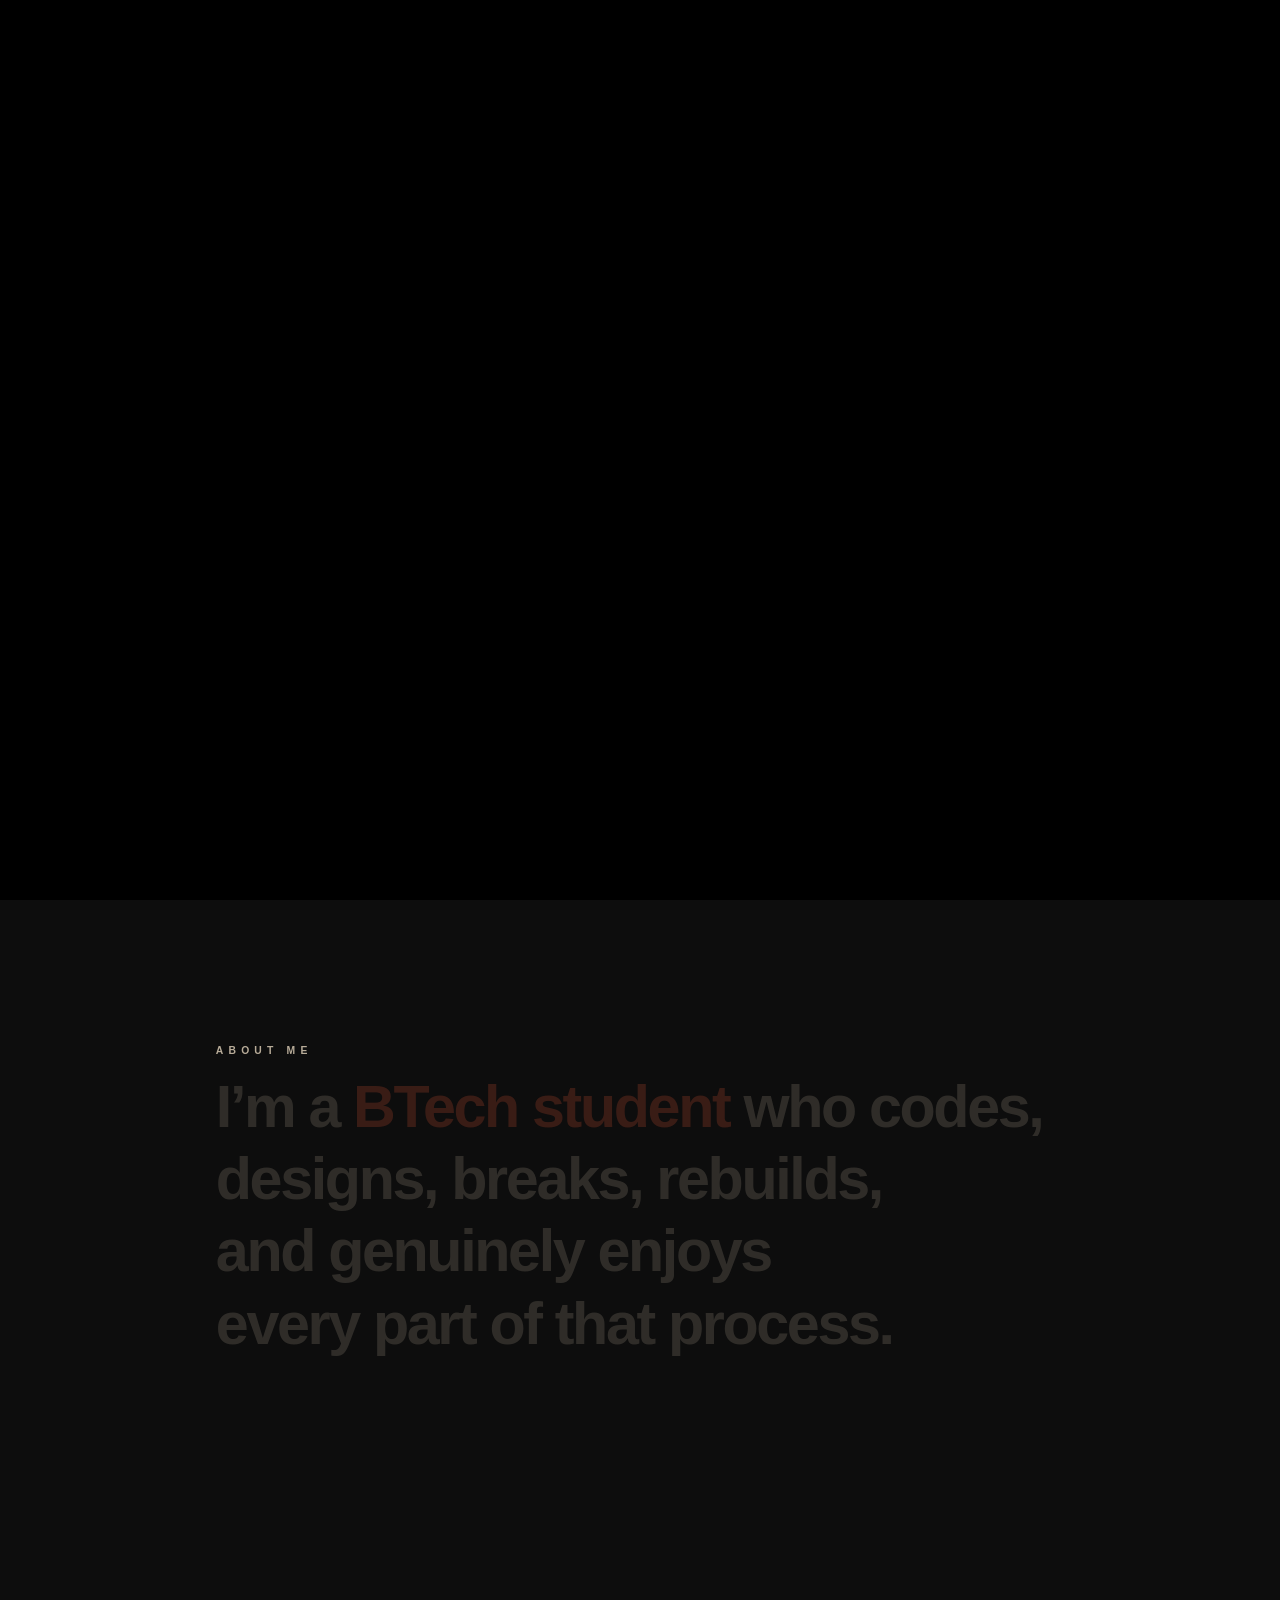
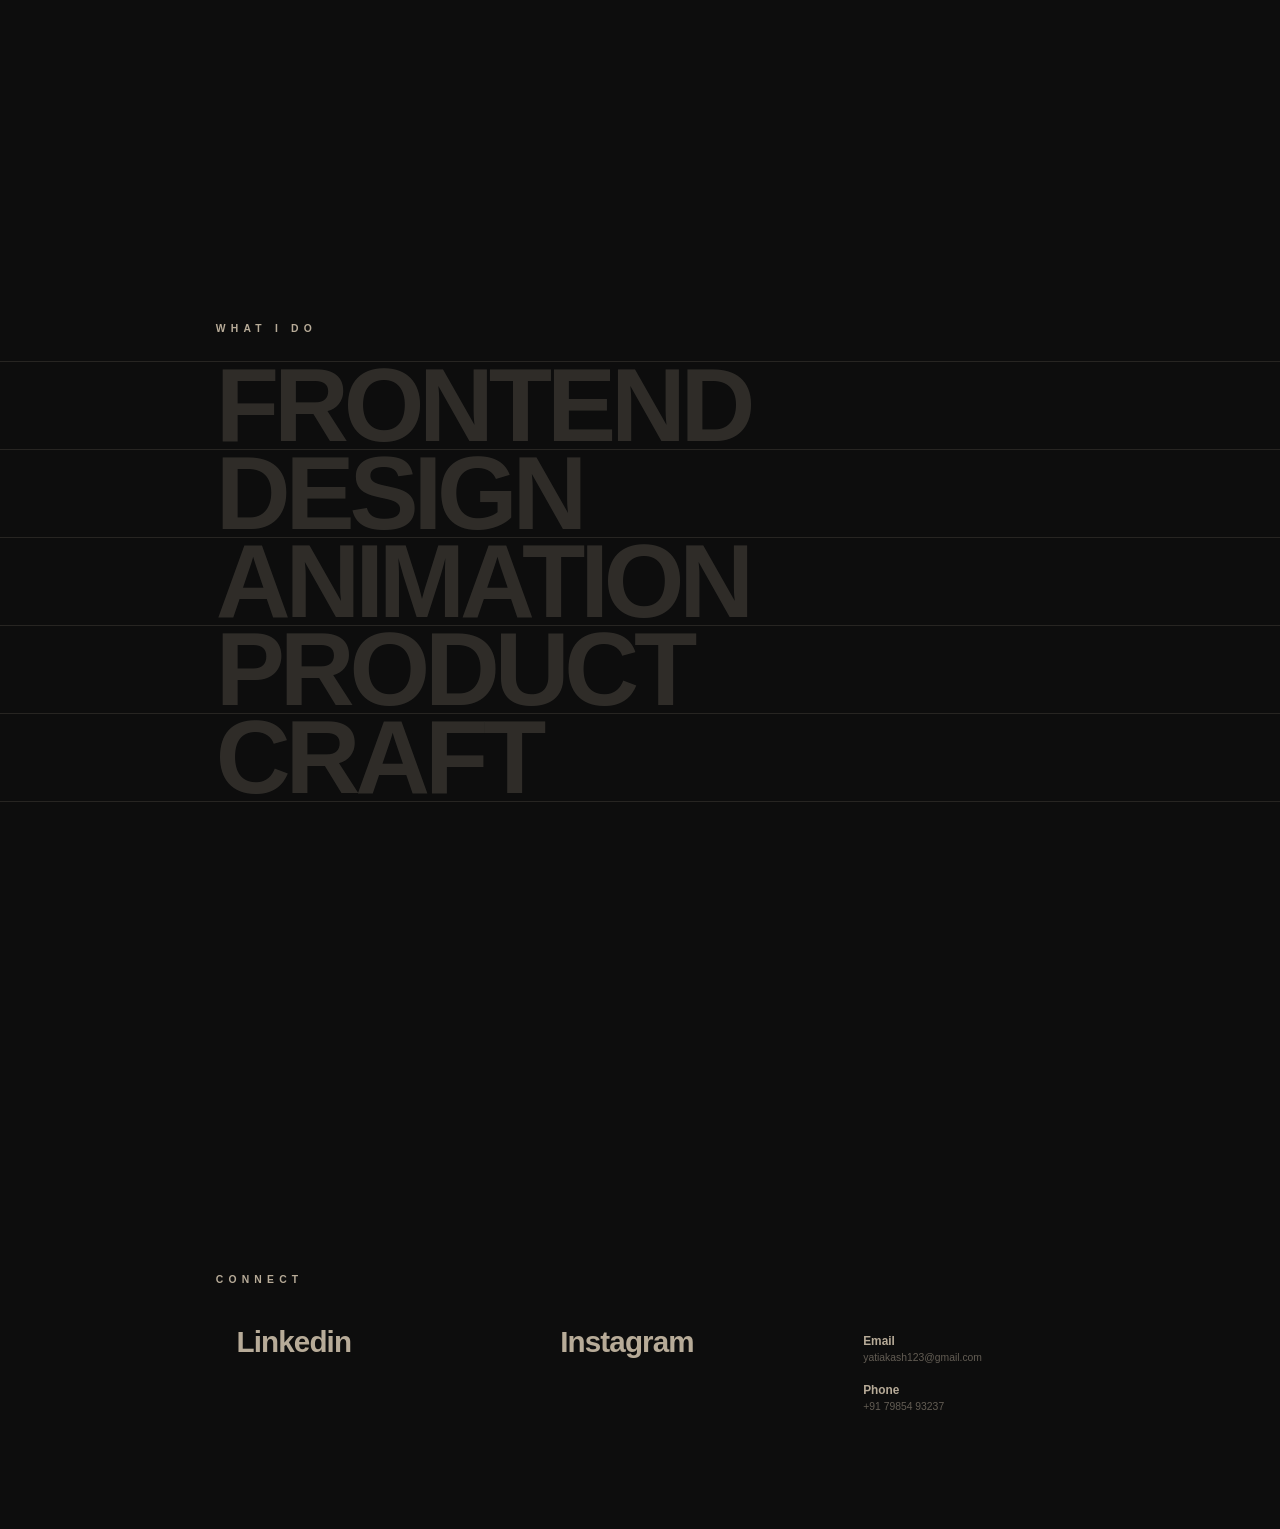
==== commit 369a0d42: "Update quotes, BTech student, Instagram link" ====
--- a/index.html
+++ b/index.html
@@ -102,7 +102,7 @@
 <path fill-rule="evenodd" clip-rule="evenodd" d="M53.4123 56.0001C59.9131 50.12 64 41.602 64 32.1258C64 14.3832 49.6731 0 32 0C14.3269 0 0 14.3832 0 32.1258C0 41.2108 3.75642 49.4151 9.79504 55.2585L21.5957 13.0511L27.5053 25.8028H31.5H35.4947L41.4043 13.0511L53.4123 56.0001Z" fill="#B7AB98"></path>
 <ellipse cx="26.1333" cy="37.4132" rx="2.13333" ry="2.14172" fill="#B7AB98"></ellipse>
 <ellipse cx="37.1333" cy="37.4132" rx="2.13333" ry="2.14172" fill="#B7AB98"></ellipse>
-</svg></a></div><div class="header_menu"><ul class="header_menu_list ul__reset"><li class="header_menu_item js-cursor-contract is-active"><a href="#about" class="desc text-uppercase has-tag-handle"><span class="header_menu_item_inner"><span class="header_menu_item_link header_menu_item_link__deep">About</span> <span class="header_menu_item_link header_menu_item_link__active">About</span></span></a></li><li class="header_menu_item js-cursor-contract"><a href="#work" class="desc text-uppercase has-tag-handle"><span class="header_menu_item_inner"><span class="header_menu_item_link header_menu_item_link__deep">Work</span> <span class="header_menu_item_link header_menu_item_link__active">Work</span></span></a></li><li class="header_menu_item js-cursor-contract"><a href="#contact" class="desc text-uppercase has-tag-handle"><span class="header_menu_item_inner"><span class="header_menu_item_link header_menu_item_link__deep">Contact</span> <span class="header_menu_item_link header_menu_item_link__active">Contact</span></span></a></li></ul></div></header><main class="main-layer js-pageContent"><div class="layer layer__dark"><div class="container"><div id="about"><div class="hero" style="--pr-height: 973.6328125px;"><div class="hero_bg" data-lenis-parallax=".5" style="--offset-parallax: 0px;"><div class="w-100 h-100 js-anim--scale anim--fade is-handler is-anim-handler is-anim-completed" data-screen-offset="0.3" style=""><video id="hero-bg-video" autoplay="" muted="" playsinline="" loop="" preload="auto" data-pc="assets/video/hero.mp4" data-mobile="assets/video/hero_mobile.mp4" src="assets/video/hero.mp4"></video></div></div><div class="hero_content"><div class="row justify-content-center"><div class="col-lg-4 col-sm-8 col-12 hero_content_inner js-cursor-extend"><h6 class="text-center hero_content_inner_subtitle js-anim--lines--sim anim--lines only--line-mask is-handler is-anim-handler is-running" data-screen-offset="0.8"><span class="d-block line--mask-element" style="translate: none; rotate: none; scale: none; transform: translate(0px, 0%);">Aditya Sharma</span></h6><h1 class="text-center js-anim--chars mb-0 anim--chars anim--chars--3d is-handler is-anim-handler" data-screen-offset="0.6"><div class="line" style="display: block; text-align: center; width: 100%;"><div class="char" style="display: inline-block; translate: none; rotate: none; scale: none; transform: translate(0px, 0%);">m</div><div class="char" style="display: inline-block; translate: none; rotate: none; scale: none; transform: translate(0px, 0%);">a</div><div class="char" style="display: inline-block; translate: none; rotate: none; scale: none; transform: translate(0px, 0%);">k</div><div class="char" style="display: inline-block; translate: none; rotate: none; scale: none; transform: translate(0px, 0%);">i</div><div class="char" style="display: inline-block; translate: none; rotate: none; scale: none; transform: translate(0px, 0%);">n</div><div class="char" style="display: inline-block; translate: none; rotate: none; scale: none; transform: translate(0px, 0%);">g</div></div><div class="line" style="display: block; text-align: center; width: 100%;"><strong style="display: inline-block; position: relative;"><div class="char" style="display: inline-block; translate: none; rotate: none; scale: none; transform: translate(0px, 0%);">g</div><div class="char" style="display: inline-block; translate: none; rotate: none; scale: none; transform: translate(0px, 0%);">o</div><div class="char" style="display: inline-block; translate: none; rotate: none; scale: none; transform: translate(0px, 0%);">o</div><div class="char" style="display: inline-block; translate: none; rotate: none; scale: none; transform: translate(0px, 0%);">d</div></strong></div><div class="line" style="display: block; text-align: center; width: 100%;"><strong style="display: inline-block; position: relative;"><div class="char" style="display: inline-block; translate: none; rotate: none; scale: none; transform: translate(0px, 0%);">s</div><div class="char" style="display: inline-block; translate: none; rotate: none; scale: none; transform: translate(0px, 0%);">h</div><div class="char" style="display: inline-block; translate: none; rotate: none; scale: none; transform: translate(0px, 0%);">i</div><div class="char" style="display: inline-block; translate: none; rotate: none; scale: none; transform: translate(0px, 0%);">t</div></strong></div><div class="line" style="display: block; text-align: center; width: 100%;"><div class="char" style="display: inline-block; translate: none; rotate: none; scale: none; transform: translate(0px, 0%);">s</div><div class="char" style="display: inline-block; translate: none; rotate: none; scale: none; transform: translate(0px, 0%);">i</div><div class="char" style="display: inline-block; translate: none; rotate: none; scale: none; transform: translate(0px, 0%);">n</div><div class="char" style="display: inline-block; translate: none; rotate: none; scale: none; transform: translate(0px, 0%);">c</div><div class="char" style="display: inline-block; translate: none; rotate: none; scale: none; transform: translate(0px, 0%);">e</div></div><div class="line" style="display: block; text-align: center; width: 100%;"><div class="char" style="display: inline-block; translate: none; rotate: none; scale: none; transform: translate(0px, 0%);">2</div><div class="char" style="display: inline-block; translate: none; rotate: none; scale: none; transform: translate(0px, 0%);">0</div><div class="char" style="display: inline-block; translate: none; rotate: none; scale: none; transform: translate(0px, 0%);">2</div><div class="char" style="display: inline-block; translate: none; rotate: none; scale: none; transform: translate(0px, 0%);">4</div></div></h1></div></div></div></div><div class="about js-about"><div class="row about_me"><div class="col-lg-8 col-sm-10 col-12 offset-lg-2 offset-sm-1"><div class="about_content container_content js-cursor-extend"><p class="about_content_label body-text text-uppercase">About me</p><div class="about_content_desc h2 scroll-paragraph-parent" style="position:relative;"><div class="scroll-paragraph-mask js-scroll-paragraph-mask is-masking"><div class="line" style="--size: 100%;">I’m a <strong style="display: inline-block; position: relative;">CS student</strong> who codes,</div><div class="line" style="--size: 100%;">designs, breaks, rebuilds,</div><div class="line" style="--size: 100%;">and genuinely enjoys</div><div class="line" style="--size: 100%;">every part of that process.</div></div><div class="scroll-paragraph-mask js-scroll-paragraph-mask is-bg" style="position:absolute;top:0;left:0;width:100%;height:100%;opacity:0.2;z-index:1;"><div class="line" style="display: block; text-align: start; width: 100%;">I’m a <strong style="display: inline-block; position: relative;">CS student</strong> who codes,</div><div class="line" style="display: block; text-align: start; width: 100%;">designs, breaks, rebuilds,</div><div class="line" style="display: block; text-align: start; width: 100%;">and genuinely enjoys</div><div class="line" style="display: block; text-align: start; width: 100%;">every part of that process.</div></div></div></div></div></div><div class="about_ido"><div class="js-about_ido_coffee about_ido_coffee" style="--pr-height: 593.75px;"><div class="js-about_ido_inner about_ido_inner" data-lenis-speed="-.1" style="--offset-parallax: 152.49687500000002px;"></div></div><div class="js-about_ido_mouse about_ido_mouse" style="--pr-height: 593.75px;"><div class="js-about_ido_inner about_ido_inner" data-lenis-speed=".1" style="--offset-parallax: -205.70234375px;"></div></div><div class="row"><div class="col-lg-8 col-sm-10 offset-lg-2 offset-sm-1 col-12"><p class="about_content_label container_content body-text text-uppercase">What i do</p></div></div><div class="heading-mask js-heading-mask"><div class="heading-mask_el heading-mask_el__deep container_content"><div class="row align-items-center"><div class="col-sm-6 offset-lg-2 offset-sm-1 col-12"><div class="simple-masking"><div class="js-simple-masking_el simple-masking_el js-cursor-contract"><h2 class="h1 mb-0 js-heading-mask_heading is-masking" style="--size: 100%;">Frontend</h2><h2 class="h1 mb-0 js-heading-mask_heading is-deep">Frontend</h2></div></div></div><div class="col-3 op-0 d-lg-block d-none"><p class="mb-0 desc">I can produce anything that my 13” laptop doesn’t crash trying to compile</p></div></div></div><div class="heading-mask_el heading-mask_el__masking container_content"><div class="row align-items-center"><div class="col-sm-6 offset-lg-2 offset-sm-1 col-12"><div class="simple-masking overflow-hidden"><div class="simple-masking_el"><h2 class="h1 mb-0 text-dark">Frontend</h2></div></div></div><div class="col-lg-3 col-sm-4 col-12 text-dark d-sm-block d-none"><p class="mb-0 desc">I can produce anything that my 13” laptop doesn’t crash trying to compile</p></div></div></div></div><div class="heading-mask js-heading-mask"><div class="heading-mask_el heading-mask_el__deep container_content"><div class="row align-items-center"><div class="col-sm-6 offset-lg-2 offset-sm-1 col-12"><div class="simple-masking"><div class="js-simple-masking_el simple-masking_el js-cursor-contract"><h2 class="h1 mb-0 js-heading-mask_heading is-masking" style="--size: 100%;">Design</h2><h2 class="h1 mb-0 js-heading-mask_heading is-deep">Design</h2></div></div></div><div class="col-3 op-0 d-lg-block d-none"><p class="mb-0 desc">I open Figma, spend 2 hours on font choices, and call that a productive day.</p></div></div></div><div class="heading-mask_el heading-mask_el__masking container_content"><div class="row align-items-center"><div class="col-sm-6 offset-lg-2 offset-sm-1 col-12"><div class="simple-masking overflow-hidden"><div class="simple-masking_el"><h2 class="h1 mb-0 text-dark">Design</h2></div></div></div><div class="col-lg-3 col-sm-4 col-12 text-dark d-sm-block d-none"><p class="mb-0 desc">I open Figma, spend 2 hours on font choices, and call that a productive day.</p></div></div></div></div><div class="heading-mask js-heading-mask"><div class="heading-mask_el heading-mask_el__deep container_content"><div class="row align-items-center"><div class="col-sm-6 offset-lg-2 offset-sm-1 col-12"><div class="simple-masking"><div class="js-simple-masking_el simple-masking_el js-cursor-contract"><h2 class="h1 mb-0 js-heading-mask_heading is-masking" style="--size: 100%;">Animation</h2><h2 class="h1 mb-0 js-heading-mask_heading is-deep">Animation</h2></div></div></div><div class="col-3 op-0 d-lg-block d-none"><p class="mb-0 desc">I add animations nobody asked for and convince myself it improves UX.</p></div></div></div><div class="heading-mask_el heading-mask_el__masking container_content"><div class="row align-items-center"><div class="col-sm-6 offset-lg-2 offset-sm-1 col-12"><div class="simple-masking overflow-hidden"><div class="simple-masking_el"><h2 class="h1 mb-0 text-dark">Animation</h2></div></div></div><div class="col-lg-3 col-sm-4 col-12 text-dark d-sm-block d-none"><p class="mb-0 desc">I add animations nobody asked for and convince myself it improves UX.</p></div></div></div></div><div class="heading-mask js-heading-mask"><div class="heading-mask_el heading-mask_el__deep container_content"><div class="row align-items-center"><div class="col-sm-6 offset-lg-2 offset-sm-1 col-12"><div class="simple-masking"><div class="js-simple-masking_el simple-masking_el js-cursor-contract"><h2 class="h1 mb-0 js-heading-mask_heading is-masking" style="--size: 100%;">Product</h2><h2 class="h1 mb-0 js-heading-mask_heading is-deep">Product</h2></div></div></div><div class="col-3 op-0 d-lg-block d-none"><p class="mb-0 desc">Node.js, Python, SQL — I know just enough to be dangerous and Google the rest.</p></div></div></div><div class="heading-mask_el heading-mask_el__masking container_content"><div class="row align-items-center"><div class="col-sm-6 offset-lg-2 offset-sm-1 col-12"><div class="simple-masking overflow-hidden"><div class="simple-masking_el"><h2 class="h1 mb-0 text-dark">Product</h2></div></div></div><div class="col-lg-3 col-sm-4 col-12 text-dark d-sm-block d-none"><p class="mb-0 desc">Node.js, Python, SQL — I know just enough to be dangerous and Google the rest.</p></div></div></div></div><div class="heading-mask js-heading-mask"><div class="heading-mask_el heading-mask_el__deep container_content"><div class="row align-items-center"><div class="col-sm-6 offset-lg-2 offset-sm-1 col-12"><div class="simple-masking"><div class="js-simple-masking_el simple-masking_el js-cursor-contract"><h2 class="h1 mb-0 js-heading-mask_heading is-masking" style="--size: 100%;">Craft</h2><h2 class="h1 mb-0 js-heading-mask_heading is-deep">Craft</h2></div></div></div><div class="col-3 op-0 d-lg-block d-none"><p class="mb-0 desc">I thought I’d make millions of $ from Youtube but I didn’t</p></div></div></div><div class="heading-mask_el heading-mask_el__masking container_content"><div class="row align-items-center"><div class="col-sm-6 offset-lg-2 offset-sm-1 col-12"><div class="simple-masking overflow-hidden"><div class="simple-masking_el"><h2 class="h1 mb-0 text-dark">Craft</h2></div></div></div><div class="col-lg-3 col-sm-4 col-12 text-dark d-sm-block d-none"><p class="mb-0 desc">I thought I’d make millions of $ from Youtube but I didn’t</p></div></div></div></div></div></div></div><div id="contact"><div id="contact" class="contact container_content"><div class="row"><div class="col-lg-8 col-sm-10 col-12 offset-lg-2 offset-sm-1"><p class="contact_label body-text text-uppercase">Connect</p></div></div><div class="row"><div class="col-lg-3 col-sm-5 offset-lg-2 offset-sm-1 col-12"><ul class="ul__reset"><li class="heading-mask social-link js-cursor-contract heading-mask__now h3"><div class="heading-mask_el heading-mask_el__deep"><a href="https://www.linkedin.com/in/akash-yati-b23600339" class="contact_link" target="_blank">Linkedin</a></div><div class="heading-mask_el heading-mask_el__masking"><a href="https://www.linkedin.com/in/akash-yati-b23600339" class="text-dark contact_link" target="_blank">Professional profile</a></div></li></ul></div><div class="col-lg-3 col-sm-5 col-12"><ul class="ul__reset"><li class="heading-mask social-link js-cursor-contract heading-mask__now h3"><div class="heading-mask_el heading-mask_el__deep"><a href="https://www.instagram.com/retarded._.kid/" class="contact_link" target="_blank">Instagram</a></div><div class="heading-mask_el heading-mask_el__masking"><a href="https://www.instagram.com/retarded._.kid/" class="text-dark contact_link" target="_blank">Brainrot reels</a></div></li></ul></div><div class="col-lg-3 col-12 contact_content"><div class="row"><div class="col-lg-12 col-sm-5 offset-lg-0 offset-sm-1 col-12"><div class="heading-mask contact_info contact_info__top js-cursor-contract heading-mask__now"><div class="heading-mask_el heading-mask_el__deep"><span class="h4 d-block">Email</span> <a class="sub-content" href="mailto:yatiakash123@gmail.com">yatiakash123@gmail.com</a></div><div class="heading-mask_el heading-mask_el__masking"><span class="h4 d-block text-dark">Always open to opportunities</span> <a class="sub-content text-dark" href="mailto:yatiakash123@gmail.com">yatiakash123@gmail.com</a></div></div></div><div class="col-lg-12 col-sm-5 col-12"><div class="heading-mask contact_info js-cursor-contract heading-mask__now"><div class="heading-mask_el heading-mask_el__deep"><span class="h4 d-block">Phone</span> <a class="sub-content" href="tel:+917985493237">+91 79854 93237</a></div><div class="heading-mask_el heading-mask_el__masking"><span class="h4 d-block text-dark">90% chance I don’t pickup</span> <a class="sub-content text-dark" href="tel:+917985493237">+91 79854 93237</a></div></div></div></div></div></div></div></div></div><div class="frame-mobile"></div><button id="js-btn_clipPath" class="btn_clipPath"><span class="btn_clipPath_inner"><span class="btn_clipPath_image btn_clipPath_image__ring"><img src="./site_files/ic-text-ring.svg" alt="ic-text-ring"> </span><span class="btn_clipPath_image btn_clipPath_image__touch"><img src="./site_files/ic-touch.svg" alt="ic-touch"></span></span></button></div><div class="layer layer__red js-masker" style="--size: 39.583333px; --x: 1222.55px; --y: 648.117px;"><div class="container"><div class="hero hero__red"><div class="hero_content"><div class="row justify-content-center"><div class="col-lg-4 col-sm-8 col-12 hero_content_inner"><span class="text-center h6 hero_content_inner_subtitle text-dark">Aditya Sharma</span><h1 class="text-center text-dark js-anim--chars mb-0 anim--chars anim--chars--3d is-handler is-anim-handler" data-screen-offset="0.6"><div class="line" style="display: block; text-align: center; width: 100%;"><div class="char" style="display: inline-block; translate: none; rotate: none; scale: none; transform: translate(0px, 0%);">H</div><div class="char" style="display: inline-block; translate: none; rotate: none; scale: none; transform: translate(0px, 0%);">i</div><div class="char" style="display: inline-block; translate: none; rotate: none; scale: none; transform: translate(0px, 0%);">d</div><div class="char" style="display: inline-block; translate: none; rotate: none; scale: none; transform: translate(0px, 0%);">i</div><div class="char" style="display: inline-block; translate: none; rotate: none; scale: none; transform: translate(0px, 0%);">n</div><div class="char" style="display: inline-block; translate: none; rotate: none; scale: none; transform: translate(0px, 0%);">g</div></div><div class="line" style="display: block; text-align: center; width: 100%;"><div class="char" style="display: inline-block; translate: none; rotate: none; scale: none; transform: translate(0px, 0%);">b</div><div class="char" style="display: inline-block; translate: none; rotate: none; scale: none; transform: translate(0px, 0%);">a</div><div class="char" style="display: inline-block; translate: none; rotate: none; scale: none; transform: translate(0px, 0%);">d</div></div><div class="line" style="display: block; text-align: center; width: 100%;"><div class="char" style="display: inline-block; translate: none; rotate: none; scale: none; transform: translate(0px, 0%);">s</div><div class="char" style="display: inline-block; translate: none; rotate: none; scale: none; transform: translate(0px, 0%);">h</div><div class="char" style="display: inline-block; translate: none; rotate: none; scale: none; transform: translate(0px, 0%);">i</div><div class="char" style="display: inline-block; translate: none; rotate: none; scale: none; transform: translate(0px, 0%);">t</div></div><div class="line" style="display: block; text-align: center; width: 100%;"><div class="char" style="display: inline-block; translate: none; rotate: none; scale: none; transform: translate(0px, 0%);">s</div><div class="char" style="display: inline-block; translate: none; rotate: none; scale: none; transform: translate(0px, 0%);">i</div><div class="char" style="display: inline-block; translate: none; rotate: none; scale: none; transform: translate(0px, 0%);">n</div><div class="char" style="display: inline-block; translate: none; rotate: none; scale: none; transform: translate(0px, 0%);">c</div><div class="char" style="display: inline-block; translate: none; rotate: none; scale: none; transform: translate(0px, 0%);">e</div></div><div class="line" style="display: block; text-align: center; width: 100%;"><div class="char" style="display: inline-block; translate: none; rotate: none; scale: none; transform: translate(0px, 0%);">2</div><div class="char" style="display: inline-block; translate: none; rotate: none; scale: none; transform: translate(0px, 0%);">0</div><div class="char" style="display: inline-block; translate: none; rotate: none; scale: none; transform: translate(0px, 0%);">2</div><div class="char" style="display: inline-block; translate: none; rotate: none; scale: none; transform: translate(0px, 0%);">4</div></div></h1></div></div></div></div><div class="about about__red"><div class="row about_me"><div class="col-lg-8 col-sm-10 col-12 offset-lg-2 offset-sm-1"><div class="about_content container_content"><p class="about_content_label body-text text-uppercase text-dark">About me</p><div class="about_content_desc h2"><div class="scroll-paragraph-mask text-dark"><div class="line" style="--size: 100%;">I’ve copy-pasted from Stack Overflow</div><div class="line" style="--size: 100%;">more times than I can count.</div><div class="line" style="--size: 100%;">The results speak for themselves.</div></div></div></div></div></div><div class="about_ido op-0"><div class="about_ido_coffee" style="--pr-height: 593.75px;"><div class="about_ido_inner" data-lenis-speed="-.1" style="--offset-parallax: 152.49687500000002px;"></div></div><div class="about_ido_mouse" style="--pr-height: 593.75px;"><div class="about_ido_inner" data-lenis-speed=".1" style="--offset-parallax: -205.70234375px;"></div></div><div class="row"><div class="col-lg-8 col-sm-10 col-12 offset-lg-2 offset-sm-1"><p class="about_content_label container_content body-text text-uppercase text-dark">What i do</p></div></div><div class="heading-mask"><div class="heading-mask_el heading-mask_el__deep container_content"><div class="row align-items-center"><div class="col-sm-6 offset-lg-2 offset-sm-1 col-12 d-sm-block d-none"><div class="simple-masking overflow-hidden"><h2 class="h1 mb-0 text-dark">Frontend</h2></div></div><div class="col-lg-3 col-sm-4 col-12 text-dark d-lg-none d-block"><p class="mb-0 desc text-dark">I can produce anything that my 13”<br>laptop doesn’t crash trying to compile</p></div></div></div><div class="heading-mask_el heading-mask_el__masking container_content container_content"><div class="row align-items-center"><div class="col-sm-6 offset-lg-2 offset-sm-1 col-12 d-sm-block d-none"><div class="simple-masking overflow-hidden"><h2 class="h1 mb-0 text-dark">Frontend</h2></div></div><div class="col-lg-3 col-sm-4 col-12 text-dark d-lg-none d-block"><p class="mb-0 desc">I can produce anything that my 13”<br>laptop doesn’t crash trying to compile</p></div></div></div></div><div class="heading-mask"><div class="heading-mask_el heading-mask_el__deep container_content"><div class="row align-items-center"><div class="col-sm-6 offset-lg-2 offset-sm-1 col-12 d-sm-block d-none"><div class="simple-masking overflow-hidden"><h2 class="h1 mb-0 text-dark">Design</h2></div></div><div class="col-lg-3 col-sm-4 col-12 text-dark d-lg-none d-block"><p class="mb-0 desc text-dark">I open Figma, spend 2 hours on font choices, and call that a productive day.</p></div></div></div><div class="heading-mask_el heading-mask_el__masking container_content container_content"><div class="row align-items-center"><div class="col-sm-6 offset-lg-2 offset-sm-1 col-12 d-sm-block d-none"><div class="simple-masking overflow-hidden"><h2 class="h1 mb-0 text-dark">Design</h2></div></div><div class="col-lg-3 col-sm-4 col-12 text-dark d-lg-none d-block"><p class="mb-0 desc">I open Figma, spend 2 hours on font choices, and call that a productive day.</p></div></div></div></div><div class="heading-mask"><div class="heading-mask_el heading-mask_el__deep container_content"><div class="row align-items-center"><div class="col-sm-6 offset-lg-2 offset-sm-1 col-12 d-sm-block d-none"><div class="simple-masking overflow-hidden"><h2 class="h1 mb-0 text-dark">Animation</h2></div></div><div class="col-lg-3 col-sm-4 col-12 text-dark d-lg-none d-block"><p class="mb-0 desc text-dark">I add animations nobody asked for and convince myself it improves UX.</p></div></div></div><div class="heading-mask_el heading-mask_el__masking container_content container_content"><div class="row align-items-center"><div class="col-sm-6 offset-lg-2 offset-sm-1 col-12 d-sm-block d-none"><div class="simple-masking overflow-hidden"><h2 class="h1 mb-0 text-dark">Animation</h2></div></div><div class="col-lg-3 col-sm-4 col-12 text-dark d-lg-none d-block"><p class="mb-0 desc">I add animations nobody asked for and convince myself it improves UX.</p></div></div></div></div><div class="heading-mask"><div class="heading-mask_el heading-mask_el__deep container_content"><div class="row align-items-center"><div class="col-sm-6 offset-lg-2 offset-sm-1 col-12 d-sm-block d-none"><div class="simple-masking overflow-hidden"><h2 class="h1 mb-0 text-dark">Product</h2></div></div><div class="col-lg-3 col-sm-4 col-12 text-dark d-lg-none d-block"><p class="mb-0 desc text-dark">Node.js, Python, SQL — I know just enough to be dangerous and Google the rest.</p></div></div></div><div class="heading-mask_el heading-mask_el__masking container_content container_content"><div class="row align-items-center"><div class="col-sm-6 offset-lg-2 offset-sm-1 col-12 d-sm-block d-none"><div class="simple-masking overflow-hidden"><h2 class="h1 mb-0 text-dark">Product</h2></div></div><div class="col-lg-3 col-sm-4 col-12 text-dark d-lg-none d-block"><p class="mb-0 desc">Node.js, Python, SQL — I know just enough to be dangerous and Google the rest.</p></div></div></div></div><div class="heading-mask"><div class="heading-mask_el heading-mask_el__deep container_content"><div class="row align-items-center"><div class="col-sm-6 offset-lg-2 offset-sm-1 col-12 d-sm-block d-none"><div class="simple-masking overflow-hidden"><h2 class="h1 mb-0 text-dark">Craft</h2></div></div><div class="col-lg-3 col-sm-4 col-12 text-dark d-lg-none d-block"><p class="mb-0 desc text-dark">I thought I’d make millions of $ from Youtube<br>but I didn’t</p></div></div></div><div class="heading-mask_el heading-mask_el__masking container_content container_content"><div class="row align-items-center"><div class="col-sm-6 offset-lg-2 offset-sm-1 col-12 d-sm-block d-none"><div class="simple-masking overflow-hidden"><h2 class="h1 mb-0 text-dark">Craft</h2></div></div><div class="col-lg-3 col-sm-4 col-12 text-dark d-lg-none d-block"><p class="mb-0 desc">I thought I’d make millions of $ from Youtube<br>but I didn’t</p></div></div></div></div></div></div><div class="contact contact__red container_content op-0"><div class="row"><div class="col-lg-8 col-sm-10 col-12 offset-lg-2 offset-sm-1"><p class="contact_label body-text text-uppercase text-dark">Connect</p></div></div><div class="row"><div class="col-lg-3 col-sm-5 offset-lg-2 offset-sm-1 col-12"><ul class="ul__reset"><li class="heading-mask social-link js-cursor-contract heading-mask__now h3"><a href="https://www.linkedin.com/in/akash-yati-b23600339" class="text-dark contact_link" target="_blank">Professional profile</a></li></ul></div><div class="col-lg-3 col-sm-5 col-12"><ul class="ul__reset"><li class="heading-mask social-link js-cursor-contract heading-mask__now h3"><a href="https://www.instagram.com/retarded._.kid/" class="text-dark contact_link" target="_blank">Brainrot reels</a></li></ul></div><div class="col-lg-3 col-12 contact_content"><div class="row"><div class="col-lg-12 col-sm-5 offset-lg-0 offset-sm-1 col-12"><div class="heading-mask contact_info contact_info__red contact_info__top js-cursor-contract heading-mask__now"><span class="h4 d-block text-dark">Always open to opportunities</span> <a class="sub-content text-dark" href="mailto:yatiakash123@gmail.com">yatiakash123@gmail.com</a></div></div><div class="col-lg-12 col-sm-5 col-12"><div class="heading-mask contact_info contact_info__red js-cursor-contract heading-mask__now"><span class="h4 d-block text-dark">90% chance I don’t pickup</span> <a class="sub-content text-dark" href="tel:+917985493237">+91 79854 93237</a></div></div></div></div></div></div></div></div></main><footer id="js-footer" class="footer"><ul class="footer_socials ul__reset"><li class="social js-social"><a class="social_link social_link__instagram" href="https://www.instagram.com/retarded._.kid/" target="_blank" aria-label="Visit my Instagram profile" style="transform: translate(0.002px, -0.002px);"><svg width="24" height="24" viewBox="0 0 24 24" fill="none" xmlns="http://www.w3.org/2000/svg" class="svg" viewbox_="0 0 NaN NaN">
+</svg></a></div><div class="header_menu"><ul class="header_menu_list ul__reset"><li class="header_menu_item js-cursor-contract is-active"><a href="#about" class="desc text-uppercase has-tag-handle"><span class="header_menu_item_inner"><span class="header_menu_item_link header_menu_item_link__deep">About</span> <span class="header_menu_item_link header_menu_item_link__active">About</span></span></a></li><li class="header_menu_item js-cursor-contract"><a href="#work" class="desc text-uppercase has-tag-handle"><span class="header_menu_item_inner"><span class="header_menu_item_link header_menu_item_link__deep">Work</span> <span class="header_menu_item_link header_menu_item_link__active">Work</span></span></a></li><li class="header_menu_item js-cursor-contract"><a href="#contact" class="desc text-uppercase has-tag-handle"><span class="header_menu_item_inner"><span class="header_menu_item_link header_menu_item_link__deep">Contact</span> <span class="header_menu_item_link header_menu_item_link__active">Contact</span></span></a></li></ul></div></header><main class="main-layer js-pageContent"><div class="layer layer__dark"><div class="container"><div id="about"><div class="hero" style="--pr-height: 973.6328125px;"><div class="hero_bg" data-lenis-parallax=".5" style="--offset-parallax: 0px;"><div class="w-100 h-100 js-anim--scale anim--fade is-handler is-anim-handler is-anim-completed" data-screen-offset="0.3" style=""><video id="hero-bg-video" autoplay="" muted="" playsinline="" loop="" preload="auto" data-pc="assets/video/hero.mp4" data-mobile="assets/video/hero_mobile.mp4" src="assets/video/hero.mp4"></video></div></div><div class="hero_content"><div class="row justify-content-center"><div class="col-lg-4 col-sm-8 col-12 hero_content_inner js-cursor-extend"><h6 class="text-center hero_content_inner_subtitle js-anim--lines--sim anim--lines only--line-mask is-handler is-anim-handler is-running" data-screen-offset="0.8"><span class="d-block line--mask-element" style="translate: none; rotate: none; scale: none; transform: translate(0px, 0%);">Aditya Sharma</span></h6><h1 class="text-center js-anim--chars mb-0 anim--chars anim--chars--3d is-handler is-anim-handler" data-screen-offset="0.6"><div class="line" style="display: block; text-align: center; width: 100%;"><div class="char" style="display: inline-block; translate: none; rotate: none; scale: none; transform: translate(0px, 0%);">m</div><div class="char" style="display: inline-block; translate: none; rotate: none; scale: none; transform: translate(0px, 0%);">a</div><div class="char" style="display: inline-block; translate: none; rotate: none; scale: none; transform: translate(0px, 0%);">k</div><div class="char" style="display: inline-block; translate: none; rotate: none; scale: none; transform: translate(0px, 0%);">i</div><div class="char" style="display: inline-block; translate: none; rotate: none; scale: none; transform: translate(0px, 0%);">n</div><div class="char" style="display: inline-block; translate: none; rotate: none; scale: none; transform: translate(0px, 0%);">g</div></div><div class="line" style="display: block; text-align: center; width: 100%;"><strong style="display: inline-block; position: relative;"><div class="char" style="display: inline-block; translate: none; rotate: none; scale: none; transform: translate(0px, 0%);">g</div><div class="char" style="display: inline-block; translate: none; rotate: none; scale: none; transform: translate(0px, 0%);">o</div><div class="char" style="display: inline-block; translate: none; rotate: none; scale: none; transform: translate(0px, 0%);">o</div><div class="char" style="display: inline-block; translate: none; rotate: none; scale: none; transform: translate(0px, 0%);">d</div></strong></div><div class="line" style="display: block; text-align: center; width: 100%;"><strong style="display: inline-block; position: relative;"><div class="char" style="display: inline-block; translate: none; rotate: none; scale: none; transform: translate(0px, 0%);">s</div><div class="char" style="display: inline-block; translate: none; rotate: none; scale: none; transform: translate(0px, 0%);">h</div><div class="char" style="display: inline-block; translate: none; rotate: none; scale: none; transform: translate(0px, 0%);">i</div><div class="char" style="display: inline-block; translate: none; rotate: none; scale: none; transform: translate(0px, 0%);">t</div></strong></div><div class="line" style="display: block; text-align: center; width: 100%;"><div class="char" style="display: inline-block; translate: none; rotate: none; scale: none; transform: translate(0px, 0%);">s</div><div class="char" style="display: inline-block; translate: none; rotate: none; scale: none; transform: translate(0px, 0%);">i</div><div class="char" style="display: inline-block; translate: none; rotate: none; scale: none; transform: translate(0px, 0%);">n</div><div class="char" style="display: inline-block; translate: none; rotate: none; scale: none; transform: translate(0px, 0%);">c</div><div class="char" style="display: inline-block; translate: none; rotate: none; scale: none; transform: translate(0px, 0%);">e</div></div><div class="line" style="display: block; text-align: center; width: 100%;"><div class="char" style="display: inline-block; translate: none; rotate: none; scale: none; transform: translate(0px, 0%);">2</div><div class="char" style="display: inline-block; translate: none; rotate: none; scale: none; transform: translate(0px, 0%);">0</div><div class="char" style="display: inline-block; translate: none; rotate: none; scale: none; transform: translate(0px, 0%);">2</div><div class="char" style="display: inline-block; translate: none; rotate: none; scale: none; transform: translate(0px, 0%);">4</div></div></h1></div></div></div></div><div class="about js-about"><div class="row about_me"><div class="col-lg-8 col-sm-10 col-12 offset-lg-2 offset-sm-1"><div class="about_content container_content js-cursor-extend"><p class="about_content_label body-text text-uppercase">About me</p><div class="about_content_desc h2 scroll-paragraph-parent" style="position:relative;"><div class="scroll-paragraph-mask js-scroll-paragraph-mask is-masking"><div class="line" style="--size: 100%;">I’m a <strong style="display: inline-block; position: relative;">BTech student</strong> who codes,</div><div class="line" style="--size: 100%;">designs, breaks, rebuilds,</div><div class="line" style="--size: 100%;">and genuinely enjoys</div><div class="line" style="--size: 100%;">every part of that process.</div></div><div class="scroll-paragraph-mask js-scroll-paragraph-mask is-bg" style="position:absolute;top:0;left:0;width:100%;height:100%;opacity:0.2;z-index:1;"><div class="line" style="display: block; text-align: start; width: 100%;">I’m a <strong style="display: inline-block; position: relative;">BTech student</strong> who codes,</div><div class="line" style="display: block; text-align: start; width: 100%;">designs, breaks, rebuilds,</div><div class="line" style="display: block; text-align: start; width: 100%;">and genuinely enjoys</div><div class="line" style="display: block; text-align: start; width: 100%;">every part of that process.</div></div></div></div></div></div><div class="about_ido"><div class="js-about_ido_coffee about_ido_coffee" style="--pr-height: 593.75px;"><div class="js-about_ido_inner about_ido_inner" data-lenis-speed="-.1" style="--offset-parallax: 152.49687500000002px;"></div></div><div class="js-about_ido_mouse about_ido_mouse" style="--pr-height: 593.75px;"><div class="js-about_ido_inner about_ido_inner" data-lenis-speed=".1" style="--offset-parallax: -205.70234375px;"></div></div><div class="row"><div class="col-lg-8 col-sm-10 offset-lg-2 offset-sm-1 col-12"><p class="about_content_label container_content body-text text-uppercase">What i do</p></div></div><div class="heading-mask js-heading-mask"><div class="heading-mask_el heading-mask_el__deep container_content"><div class="row align-items-center"><div class="col-sm-6 offset-lg-2 offset-sm-1 col-12"><div class="simple-masking"><div class="js-simple-masking_el simple-masking_el js-cursor-contract"><h2 class="h1 mb-0 js-heading-mask_heading is-masking" style="--size: 100%;">Frontend</h2><h2 class="h1 mb-0 js-heading-mask_heading is-deep">Frontend</h2></div></div></div><div class="col-3 op-0 d-lg-block d-none"><p class="mb-0 desc">I can produce anything that my 13” laptop doesn’t overheat trying to run</p></div></div></div><div class="heading-mask_el heading-mask_el__masking container_content"><div class="row align-items-center"><div class="col-sm-6 offset-lg-2 offset-sm-1 col-12"><div class="simple-masking overflow-hidden"><div class="simple-masking_el"><h2 class="h1 mb-0 text-dark">Frontend</h2></div></div></div><div class="col-lg-3 col-sm-4 col-12 text-dark d-sm-block d-none"><p class="mb-0 desc">I can produce anything that my 13” laptop doesn’t overheat trying to run</p></div></div></div></div><div class="heading-mask js-heading-mask"><div class="heading-mask_el heading-mask_el__deep container_content"><div class="row align-items-center"><div class="col-sm-6 offset-lg-2 offset-sm-1 col-12"><div class="simple-masking"><div class="js-simple-masking_el simple-masking_el js-cursor-contract"><h2 class="h1 mb-0 js-heading-mask_heading is-masking" style="--size: 100%;">Design</h2><h2 class="h1 mb-0 js-heading-mask_heading is-deep">Design</h2></div></div></div><div class="col-3 op-0 d-lg-block d-none"><p class="mb-0 desc">I open Figma, argue with myself about spacing for 3 hours, then ship it anyway.</p></div></div></div><div class="heading-mask_el heading-mask_el__masking container_content"><div class="row align-items-center"><div class="col-sm-6 offset-lg-2 offset-sm-1 col-12"><div class="simple-masking overflow-hidden"><div class="simple-masking_el"><h2 class="h1 mb-0 text-dark">Design</h2></div></div></div><div class="col-lg-3 col-sm-4 col-12 text-dark d-sm-block d-none"><p class="mb-0 desc">I open Figma, argue with myself about spacing for 3 hours, then ship it anyway.</p></div></div></div></div><div class="heading-mask js-heading-mask"><div class="heading-mask_el heading-mask_el__deep container_content"><div class="row align-items-center"><div class="col-sm-6 offset-lg-2 offset-sm-1 col-12"><div class="simple-masking"><div class="js-simple-masking_el simple-masking_el js-cursor-contract"><h2 class="h1 mb-0 js-heading-mask_heading is-masking" style="--size: 100%;">Animation</h2><h2 class="h1 mb-0 js-heading-mask_heading is-deep">Animation</h2></div></div></div><div class="col-3 op-0 d-lg-block d-none"><p class="mb-0 desc">I add scroll animations to everything. My users didn’t ask. I don’t care.</p></div></div></div><div class="heading-mask_el heading-mask_el__masking container_content"><div class="row align-items-center"><div class="col-sm-6 offset-lg-2 offset-sm-1 col-12"><div class="simple-masking overflow-hidden"><div class="simple-masking_el"><h2 class="h1 mb-0 text-dark">Animation</h2></div></div></div><div class="col-lg-3 col-sm-4 col-12 text-dark d-sm-block d-none"><p class="mb-0 desc">I add scroll animations to everything. My users didn’t ask. I don’t care.</p></div></div></div></div><div class="heading-mask js-heading-mask"><div class="heading-mask_el heading-mask_el__deep container_content"><div class="row align-items-center"><div class="col-sm-6 offset-lg-2 offset-sm-1 col-12"><div class="simple-masking"><div class="js-simple-masking_el simple-masking_el js-cursor-contract"><h2 class="h1 mb-0 js-heading-mask_heading is-masking" style="--size: 100%;">Product</h2><h2 class="h1 mb-0 js-heading-mask_heading is-deep">Product</h2></div></div></div><div class="col-3 op-0 d-lg-block d-none"><p class="mb-0 desc">Node.js, Python, SQL — Python, SQL, Node.js — I know enough to build it and enough to break it.</p></div></div></div><div class="heading-mask_el heading-mask_el__masking container_content"><div class="row align-items-center"><div class="col-sm-6 offset-lg-2 offset-sm-1 col-12"><div class="simple-masking overflow-hidden"><div class="simple-masking_el"><h2 class="h1 mb-0 text-dark">Product</h2></div></div></div><div class="col-lg-3 col-sm-4 col-12 text-dark d-sm-block d-none"><p class="mb-0 desc">Node.js, Python, SQL — Python, SQL, Node.js — I know enough to build it and enough to break it.</p></div></div></div></div><div class="heading-mask js-heading-mask"><div class="heading-mask_el heading-mask_el__deep container_content"><div class="row align-items-center"><div class="col-sm-6 offset-lg-2 offset-sm-1 col-12"><div class="simple-masking"><div class="js-simple-masking_el simple-masking_el js-cursor-contract"><h2 class="h1 mb-0 js-heading-mask_heading is-masking" style="--size: 100%;">Craft</h2><h2 class="h1 mb-0 js-heading-mask_heading is-deep">Craft</h2></div></div></div><div class="col-3 op-0 d-lg-block d-none"><p class="mb-0 desc">I thought I’d make millions of $ from Youtube but I didn’t</p></div></div></div><div class="heading-mask_el heading-mask_el__masking container_content"><div class="row align-items-center"><div class="col-sm-6 offset-lg-2 offset-sm-1 col-12"><div class="simple-masking overflow-hidden"><div class="simple-masking_el"><h2 class="h1 mb-0 text-dark">Craft</h2></div></div></div><div class="col-lg-3 col-sm-4 col-12 text-dark d-sm-block d-none"><p class="mb-0 desc">I thought I’d make millions of $ from Youtube but I didn’t</p></div></div></div></div></div></div></div><div id="contact"><div id="contact" class="contact container_content"><div class="row"><div class="col-lg-8 col-sm-10 col-12 offset-lg-2 offset-sm-1"><p class="contact_label body-text text-uppercase">Connect</p></div></div><div class="row"><div class="col-lg-3 col-sm-5 offset-lg-2 offset-sm-1 col-12"><ul class="ul__reset"><li class="heading-mask social-link js-cursor-contract heading-mask__now h3"><div class="heading-mask_el heading-mask_el__deep"><a href="https://www.linkedin.com/in/akash-yati-b23600339" class="contact_link" target="_blank">Linkedin</a></div><div class="heading-mask_el heading-mask_el__masking"><a href="https://www.linkedin.com/in/akash-yati-b23600339" class="text-dark contact_link" target="_blank">Professional profile</a></div></li></ul></div><div class="col-lg-3 col-sm-5 col-12"><ul class="ul__reset"><li class="heading-mask social-link js-cursor-contract heading-mask__now h3"><div class="heading-mask_el heading-mask_el__deep"><a href="https://www.instagram.com/itz_.aditya_0071?igsh=ZTF1eWEzdWF1Nm11&utm_source=qr" class="contact_link" target="_blank">Instagram</a></div><div class="heading-mask_el heading-mask_el__masking"><a href="https://www.instagram.com/itz_.aditya_0071?igsh=ZTF1eWEzdWF1Nm11&utm_source=qr" class="text-dark contact_link" target="_blank">Brainrot reels</a></div></li></ul></div><div class="col-lg-3 col-12 contact_content"><div class="row"><div class="col-lg-12 col-sm-5 offset-lg-0 offset-sm-1 col-12"><div class="heading-mask contact_info contact_info__top js-cursor-contract heading-mask__now"><div class="heading-mask_el heading-mask_el__deep"><span class="h4 d-block">Email</span> <a class="sub-content" href="mailto:yatiakash123@gmail.com">yatiakash123@gmail.com</a></div><div class="heading-mask_el heading-mask_el__masking"><span class="h4 d-block text-dark">Always open to opportunities</span> <a class="sub-content text-dark" href="mailto:yatiakash123@gmail.com">yatiakash123@gmail.com</a></div></div></div><div class="col-lg-12 col-sm-5 col-12"><div class="heading-mask contact_info js-cursor-contract heading-mask__now"><div class="heading-mask_el heading-mask_el__deep"><span class="h4 d-block">Phone</span> <a class="sub-content" href="tel:+917985493237">+91 79854 93237</a></div><div class="heading-mask_el heading-mask_el__masking"><span class="h4 d-block text-dark">90% chance I don’t pickup</span> <a class="sub-content text-dark" href="tel:+917985493237">+91 79854 93237</a></div></div></div></div></div></div></div></div></div><div class="frame-mobile"></div><button id="js-btn_clipPath" class="btn_clipPath"><span class="btn_clipPath_inner"><span class="btn_clipPath_image btn_clipPath_image__ring"><img src="./site_files/ic-text-ring.svg" alt="ic-text-ring"> </span><span class="btn_clipPath_image btn_clipPath_image__touch"><img src="./site_files/ic-touch.svg" alt="ic-touch"></span></span></button></div><div class="layer layer__red js-masker" style="--size: 39.583333px; --x: 1222.55px; --y: 648.117px;"><div class="container"><div class="hero hero__red"><div class="hero_content"><div class="row justify-content-center"><div class="col-lg-4 col-sm-8 col-12 hero_content_inner"><span class="text-center h6 hero_content_inner_subtitle text-dark">Aditya Sharma</span><h1 class="text-center text-dark js-anim--chars mb-0 anim--chars anim--chars--3d is-handler is-anim-handler" data-screen-offset="0.6"><div class="line" style="display: block; text-align: center; width: 100%;"><div class="char" style="display: inline-block; translate: none; rotate: none; scale: none; transform: translate(0px, 0%);">H</div><div class="char" style="display: inline-block; translate: none; rotate: none; scale: none; transform: translate(0px, 0%);">i</div><div class="char" style="display: inline-block; translate: none; rotate: none; scale: none; transform: translate(0px, 0%);">d</div><div class="char" style="display: inline-block; translate: none; rotate: none; scale: none; transform: translate(0px, 0%);">i</div><div class="char" style="display: inline-block; translate: none; rotate: none; scale: none; transform: translate(0px, 0%);">n</div><div class="char" style="display: inline-block; translate: none; rotate: none; scale: none; transform: translate(0px, 0%);">g</div></div><div class="line" style="display: block; text-align: center; width: 100%;"><div class="char" style="display: inline-block; translate: none; rotate: none; scale: none; transform: translate(0px, 0%);">b</div><div class="char" style="display: inline-block; translate: none; rotate: none; scale: none; transform: translate(0px, 0%);">a</div><div class="char" style="display: inline-block; translate: none; rotate: none; scale: none; transform: translate(0px, 0%);">d</div></div><div class="line" style="display: block; text-align: center; width: 100%;"><div class="char" style="display: inline-block; translate: none; rotate: none; scale: none; transform: translate(0px, 0%);">s</div><div class="char" style="display: inline-block; translate: none; rotate: none; scale: none; transform: translate(0px, 0%);">h</div><div class="char" style="display: inline-block; translate: none; rotate: none; scale: none; transform: translate(0px, 0%);">i</div><div class="char" style="display: inline-block; translate: none; rotate: none; scale: none; transform: translate(0px, 0%);">t</div></div><div class="line" style="display: block; text-align: center; width: 100%;"><div class="char" style="display: inline-block; translate: none; rotate: none; scale: none; transform: translate(0px, 0%);">s</div><div class="char" style="display: inline-block; translate: none; rotate: none; scale: none; transform: translate(0px, 0%);">i</div><div class="char" style="display: inline-block; translate: none; rotate: none; scale: none; transform: translate(0px, 0%);">n</div><div class="char" style="display: inline-block; translate: none; rotate: none; scale: none; transform: translate(0px, 0%);">c</div><div class="char" style="display: inline-block; translate: none; rotate: none; scale: none; transform: translate(0px, 0%);">e</div></div><div class="line" style="display: block; text-align: center; width: 100%;"><div class="char" style="display: inline-block; translate: none; rotate: none; scale: none; transform: translate(0px, 0%);">2</div><div class="char" style="display: inline-block; translate: none; rotate: none; scale: none; transform: translate(0px, 0%);">0</div><div class="char" style="display: inline-block; translate: none; rotate: none; scale: none; transform: translate(0px, 0%);">2</div><div class="char" style="display: inline-block; translate: none; rotate: none; scale: none; transform: translate(0px, 0%);">4</div></div></h1></div></div></div></div><div class="about about__red"><div class="row about_me"><div class="col-lg-8 col-sm-10 col-12 offset-lg-2 offset-sm-1"><div class="about_content container_content"><p class="about_content_label body-text text-uppercase text-dark">About me</p><div class="about_content_desc h2"><div class="scroll-paragraph-mask text-dark"><div class="line" style="--size: 100%;">I’ve watched more YouTube tutorials</div><div class="line" style="--size: 100%;">than I’ve attended lectures.</div><div class="line" style="--size: 100%;">The portfolio speaks for itself.</div></div></div></div></div></div><div class="about_ido op-0"><div class="about_ido_coffee" style="--pr-height: 593.75px;"><div class="about_ido_inner" data-lenis-speed="-.1" style="--offset-parallax: 152.49687500000002px;"></div></div><div class="about_ido_mouse" style="--pr-height: 593.75px;"><div class="about_ido_inner" data-lenis-speed=".1" style="--offset-parallax: -205.70234375px;"></div></div><div class="row"><div class="col-lg-8 col-sm-10 col-12 offset-lg-2 offset-sm-1"><p class="about_content_label container_content body-text text-uppercase text-dark">What i do</p></div></div><div class="heading-mask"><div class="heading-mask_el heading-mask_el__deep container_content"><div class="row align-items-center"><div class="col-sm-6 offset-lg-2 offset-sm-1 col-12 d-sm-block d-none"><div class="simple-masking overflow-hidden"><h2 class="h1 mb-0 text-dark">Frontend</h2></div></div><div class="col-lg-3 col-sm-4 col-12 text-dark d-lg-none d-block"><p class="mb-0 desc text-dark">I can produce anything that my 13”<br>laptop doesn’t overheat trying to run</p></div></div></div><div class="heading-mask_el heading-mask_el__masking container_content container_content"><div class="row align-items-center"><div class="col-sm-6 offset-lg-2 offset-sm-1 col-12 d-sm-block d-none"><div class="simple-masking overflow-hidden"><h2 class="h1 mb-0 text-dark">Frontend</h2></div></div><div class="col-lg-3 col-sm-4 col-12 text-dark d-lg-none d-block"><p class="mb-0 desc">I can produce anything that my 13”<br>laptop doesn’t overheat trying to run</p></div></div></div></div><div class="heading-mask"><div class="heading-mask_el heading-mask_el__deep container_content"><div class="row align-items-center"><div class="col-sm-6 offset-lg-2 offset-sm-1 col-12 d-sm-block d-none"><div class="simple-masking overflow-hidden"><h2 class="h1 mb-0 text-dark">Design</h2></div></div><div class="col-lg-3 col-sm-4 col-12 text-dark d-lg-none d-block"><p class="mb-0 desc text-dark">I open Figma, argue with myself about spacing for 3 hours, then ship it anyway.</p></div></div></div><div class="heading-mask_el heading-mask_el__masking container_content container_content"><div class="row align-items-center"><div class="col-sm-6 offset-lg-2 offset-sm-1 col-12 d-sm-block d-none"><div class="simple-masking overflow-hidden"><h2 class="h1 mb-0 text-dark">Design</h2></div></div><div class="col-lg-3 col-sm-4 col-12 text-dark d-lg-none d-block"><p class="mb-0 desc">I open Figma, argue with myself about spacing for 3 hours, then ship it anyway.</p></div></div></div></div><div class="heading-mask"><div class="heading-mask_el heading-mask_el__deep container_content"><div class="row align-items-center"><div class="col-sm-6 offset-lg-2 offset-sm-1 col-12 d-sm-block d-none"><div class="simple-masking overflow-hidden"><h2 class="h1 mb-0 text-dark">Animation</h2></div></div><div class="col-lg-3 col-sm-4 col-12 text-dark d-lg-none d-block"><p class="mb-0 desc text-dark">I add scroll animations to everything. My users didn’t ask. I don’t care.</p></div></div></div><div class="heading-mask_el heading-mask_el__masking container_content container_content"><div class="row align-items-center"><div class="col-sm-6 offset-lg-2 offset-sm-1 col-12 d-sm-block d-none"><div class="simple-masking overflow-hidden"><h2 class="h1 mb-0 text-dark">Animation</h2></div></div><div class="col-lg-3 col-sm-4 col-12 text-dark d-lg-none d-block"><p class="mb-0 desc">I add scroll animations to everything. My users didn’t ask. I don’t care.</p></div></div></div></div><div class="heading-mask"><div class="heading-mask_el heading-mask_el__deep container_content"><div class="row align-items-center"><div class="col-sm-6 offset-lg-2 offset-sm-1 col-12 d-sm-block d-none"><div class="simple-masking overflow-hidden"><h2 class="h1 mb-0 text-dark">Product</h2></div></div><div class="col-lg-3 col-sm-4 col-12 text-dark d-lg-none d-block"><p class="mb-0 desc text-dark">Node.js, Python, SQL — Python, SQL, Node.js — I know enough to build it and enough to break it.</p></div></div></div><div class="heading-mask_el heading-mask_el__masking container_content container_content"><div class="row align-items-center"><div class="col-sm-6 offset-lg-2 offset-sm-1 col-12 d-sm-block d-none"><div class="simple-masking overflow-hidden"><h2 class="h1 mb-0 text-dark">Product</h2></div></div><div class="col-lg-3 col-sm-4 col-12 text-dark d-lg-none d-block"><p class="mb-0 desc">Node.js, Python, SQL — Python, SQL, Node.js — I know enough to build it and enough to break it.</p></div></div></div></div><div class="heading-mask"><div class="heading-mask_el heading-mask_el__deep container_content"><div class="row align-items-center"><div class="col-sm-6 offset-lg-2 offset-sm-1 col-12 d-sm-block d-none"><div class="simple-masking overflow-hidden"><h2 class="h1 mb-0 text-dark">Craft</h2></div></div><div class="col-lg-3 col-sm-4 col-12 text-dark d-lg-none d-block"><p class="mb-0 desc text-dark">I thought I’d make millions of $ from Youtube<br>but I didn’t</p></div></div></div><div class="heading-mask_el heading-mask_el__masking container_content container_content"><div class="row align-items-center"><div class="col-sm-6 offset-lg-2 offset-sm-1 col-12 d-sm-block d-none"><div class="simple-masking overflow-hidden"><h2 class="h1 mb-0 text-dark">Craft</h2></div></div><div class="col-lg-3 col-sm-4 col-12 text-dark d-lg-none d-block"><p class="mb-0 desc">I thought I’d make millions of $ from Youtube<br>but I didn’t</p></div></div></div></div></div></div><div class="contact contact__red container_content op-0"><div class="row"><div class="col-lg-8 col-sm-10 col-12 offset-lg-2 offset-sm-1"><p class="contact_label body-text text-uppercase text-dark">Connect</p></div></div><div class="row"><div class="col-lg-3 col-sm-5 offset-lg-2 offset-sm-1 col-12"><ul class="ul__reset"><li class="heading-mask social-link js-cursor-contract heading-mask__now h3"><a href="https://www.linkedin.com/in/akash-yati-b23600339" class="text-dark contact_link" target="_blank">Professional profile</a></li></ul></div><div class="col-lg-3 col-sm-5 col-12"><ul class="ul__reset"><li class="heading-mask social-link js-cursor-contract heading-mask__now h3"><a href="https://www.instagram.com/itz_.aditya_0071?igsh=ZTF1eWEzdWF1Nm11&utm_source=qr" class="text-dark contact_link" target="_blank">Brainrot reels</a></li></ul></div><div class="col-lg-3 col-12 contact_content"><div class="row"><div class="col-lg-12 col-sm-5 offset-lg-0 offset-sm-1 col-12"><div class="heading-mask contact_info contact_info__red contact_info__top js-cursor-contract heading-mask__now"><span class="h4 d-block text-dark">Always open to opportunities</span> <a class="sub-content text-dark" href="mailto:yatiakash123@gmail.com">yatiakash123@gmail.com</a></div></div><div class="col-lg-12 col-sm-5 col-12"><div class="heading-mask contact_info contact_info__red js-cursor-contract heading-mask__now"><span class="h4 d-block text-dark">90% chance I don’t pickup</span> <a class="sub-content text-dark" href="tel:+917985493237">+91 79854 93237</a></div></div></div></div></div></div></div></div></main><footer id="js-footer" class="footer"><ul class="footer_socials ul__reset"><li class="social js-social"><a class="social_link social_link__instagram" href="https://www.instagram.com/itz_.aditya_0071?igsh=ZTF1eWEzdWF1Nm11&utm_source=qr" target="_blank" aria-label="Visit my Instagram profile" style="transform: translate(0.002px, -0.002px);"><svg width="24" height="24" viewBox="0 0 24 24" fill="none" xmlns="http://www.w3.org/2000/svg" class="svg" viewbox_="0 0 NaN NaN">
 <path d="M17.0912 2.6665H6.90942C6.35229 2.6665 5.80063 2.77624 5.28591 2.98944C4.7712 3.20264 4.30351 3.51514 3.90957 3.90908C3.11396 4.70469 2.66699 5.78377 2.66699 6.90893V17.0907C2.66699 17.6479 2.77673 18.1995 2.98993 18.7143C3.20313 19.229 3.51562 19.6966 3.90957 20.0906C4.70518 20.8862 5.78426 21.3332 6.90942 21.3332H17.0912C17.6484 21.3332 18.2 21.2234 18.7147 21.0102C19.2295 20.797 19.6971 20.4845 20.0911 20.0906C20.485 19.6966 20.7975 19.229 21.0107 18.7143C21.2239 18.1995 21.3337 17.6479 21.3337 17.0907V6.90893C21.3337 6.3518 21.2239 5.80014 21.0107 5.28542C20.7975 4.77071 20.485 4.30303 20.0911 3.90908C19.6971 3.51514 19.2295 3.20264 18.7147 2.98944C18.2 2.77624 17.6484 2.6665 17.0912 2.6665ZM6.06093 6.90893C5.89312 6.90893 5.72907 6.85917 5.58954 6.76593C5.45001 6.6727 5.34125 6.54018 5.27703 6.38514C5.21281 6.2301 5.19601 6.0595 5.22875 5.89491C5.26149 5.73032 5.3423 5.57914 5.46096 5.46047C5.57962 5.34181 5.73081 5.261 5.8954 5.22826C6.05999 5.19552 6.23059 5.21233 6.38563 5.27655C6.54067 5.34076 6.67319 5.44952 6.76642 5.58905C6.85965 5.72858 6.90942 5.89263 6.90942 6.06044C6.90942 6.28548 6.82002 6.50129 6.6609 6.66041C6.50178 6.81953 6.28596 6.90893 6.06093 6.90893ZM12.0003 17.0907C10.9934 17.0907 10.0092 16.7922 9.17197 16.2328C8.33477 15.6734 7.68226 14.8783 7.29694 13.948C6.91162 13.0178 6.8108 11.9942 7.00724 11.0066C7.20367 10.0191 7.68853 9.112 8.40051 8.40002C9.11249 7.68804 10.0196 7.20318 11.0071 7.00675C11.9947 6.81031 13.0183 6.91113 13.9485 7.29645C14.8788 7.68177 15.6739 8.33428 16.2333 9.17148C16.7927 10.0087 17.0912 10.993 17.0912 11.9998C17.0912 13.35 16.5549 14.6449 15.6001 15.5997C14.6454 16.5544 13.3505 17.0907 12.0003 17.0907Z" fill="#B7AB98"></path>
 </svg></a></li><li class="social js-social"><a class="social_link social_link__linkedin" href="https://www.linkedin.com/in/akash-yati-b23600339" target="_blank" aria-label="Visit my LinkedIn profile" style="transform: translate(0.002px, -0.002px);"><svg width="24" height="24" viewBox="0 0 24 24" fill="none" xmlns="http://www.w3.org/2000/svg" class="svg" viewbox_="0 0 NaN NaN">
 <path d="M7.02814 19.8291H3.44995V8.07215H7.13038V19.8291H7.02814ZM5.18793 6.43641C4.06336 6.43641 3.04102 5.5163 3.04102 4.28949C3.04102 3.16492 3.96112 2.14258 5.18793 2.14258C6.31251 2.14258 7.33485 3.06268 7.33485 4.28949C7.33485 5.5163 6.41474 6.43641 5.18793 6.43641ZM20.7275 19.8291H17.0471V14.104C17.0471 12.7749 17.0471 11.0369 15.2069 11.0369C13.2644 11.0369 13.06 12.4682 13.06 14.0017V19.8291H9.37953V8.07215H12.8555V9.7079C13.3667 8.78779 14.4912 7.86769 16.3314 7.86769C20.0119 7.86769 20.7275 10.3213 20.7275 13.4906V19.8291Z" fill="#B7AB98"></path>
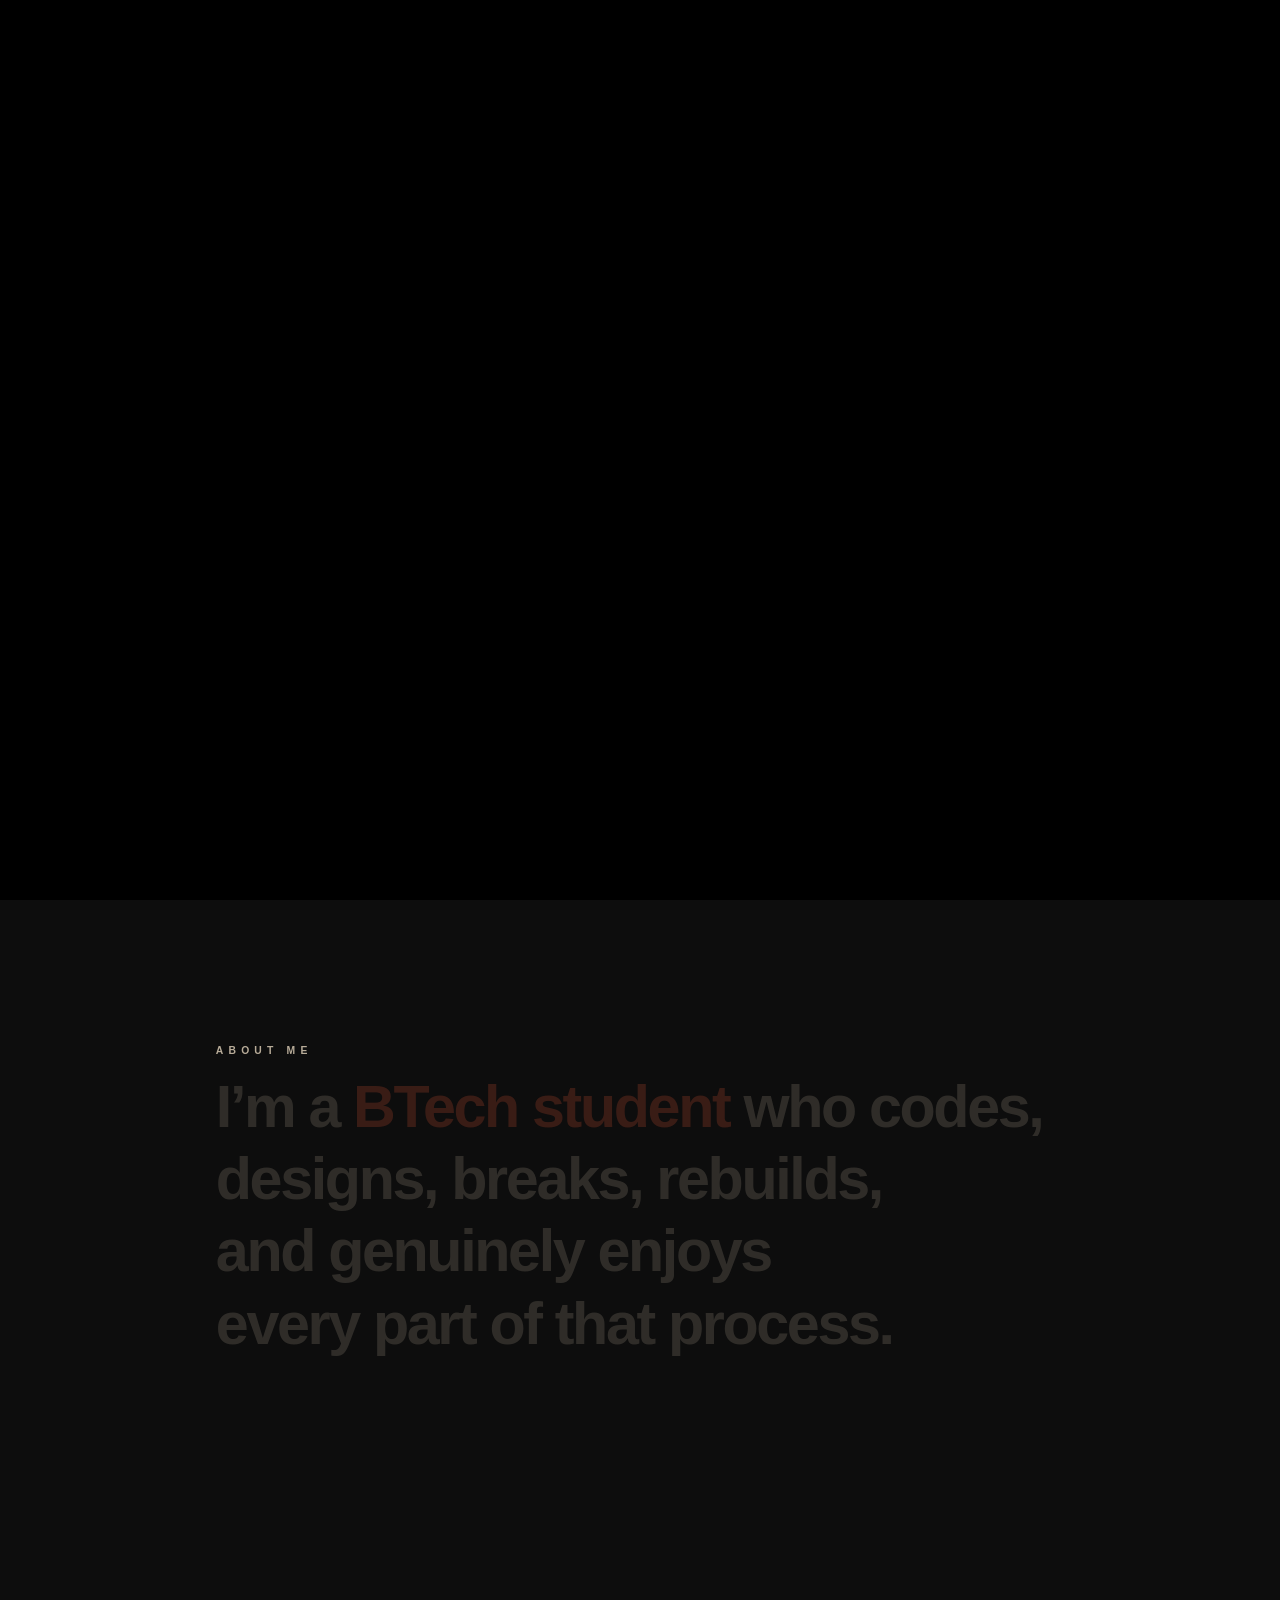
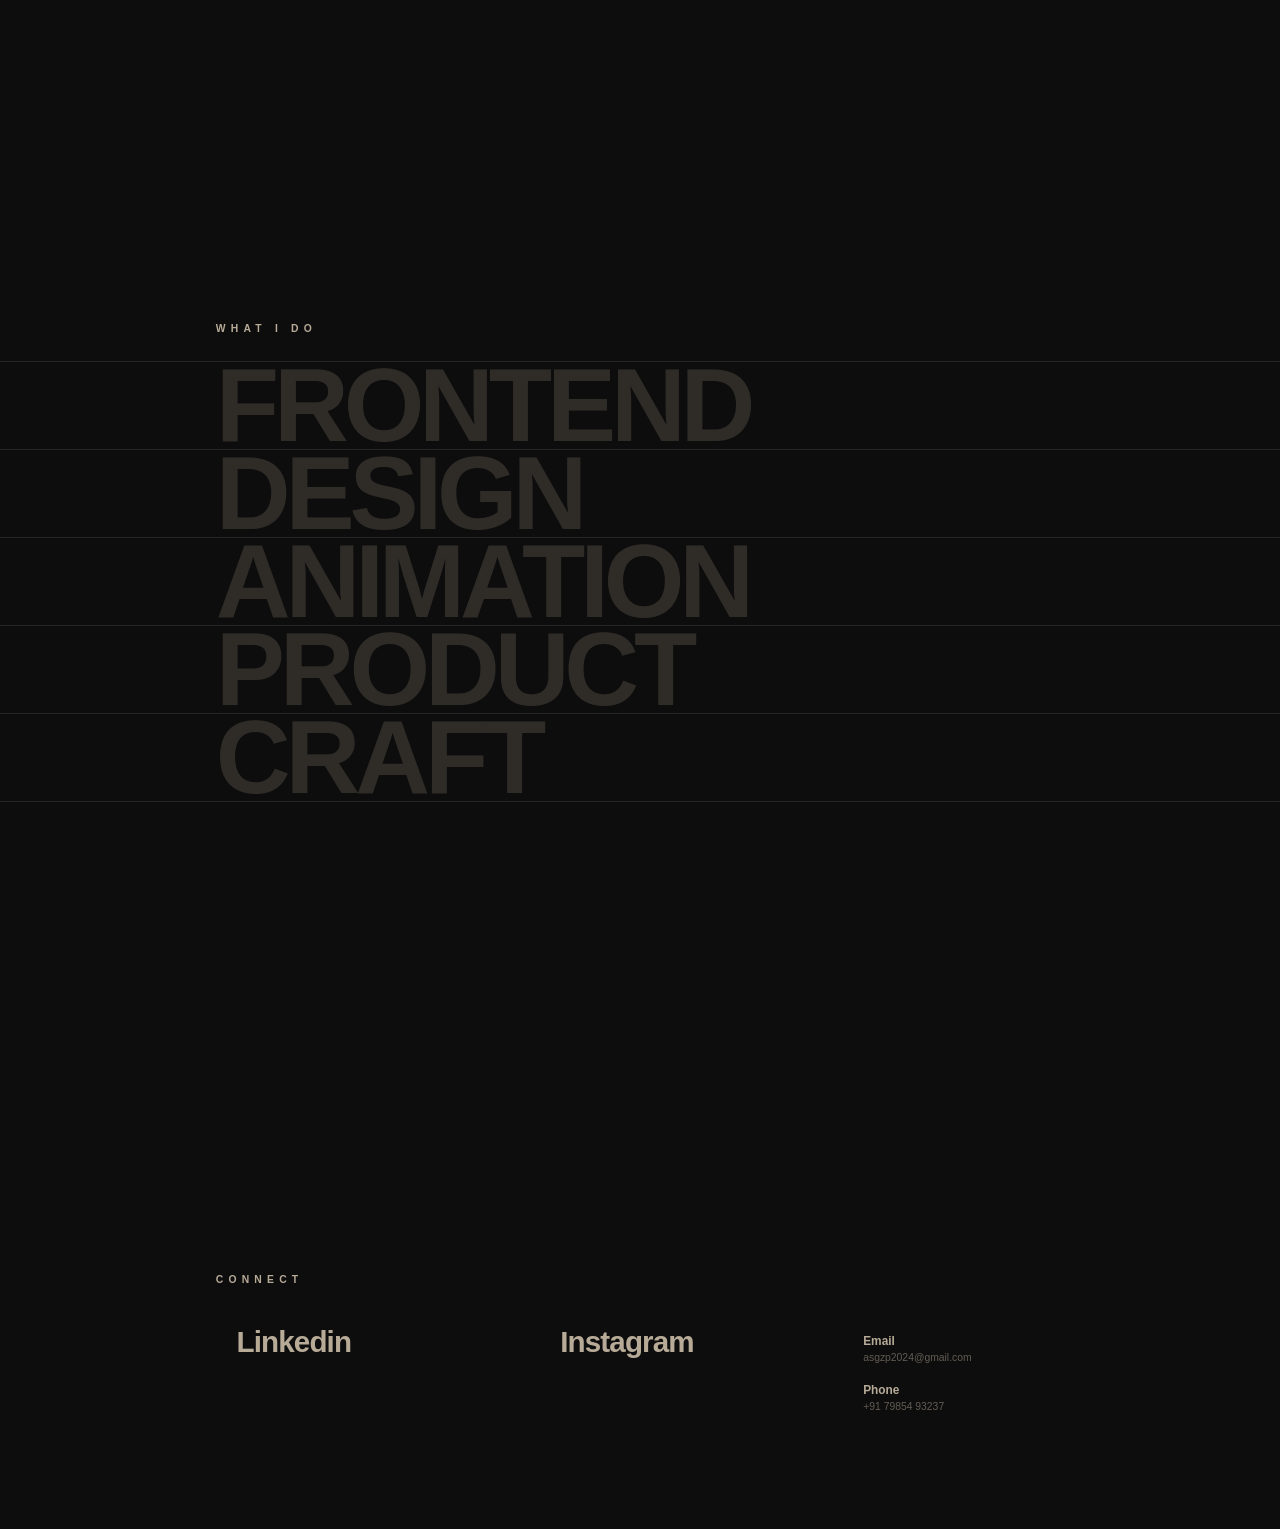
==== commit 00106802: "Update email" ====
--- a/index.html
+++ b/index.html
@@ -102,9 +102,9 @@
 <path fill-rule="evenodd" clip-rule="evenodd" d="M53.4123 56.0001C59.9131 50.12 64 41.602 64 32.1258C64 14.3832 49.6731 0 32 0C14.3269 0 0 14.3832 0 32.1258C0 41.2108 3.75642 49.4151 9.79504 55.2585L21.5957 13.0511L27.5053 25.8028H31.5H35.4947L41.4043 13.0511L53.4123 56.0001Z" fill="#B7AB98"></path>
 <ellipse cx="26.1333" cy="37.4132" rx="2.13333" ry="2.14172" fill="#B7AB98"></ellipse>
 <ellipse cx="37.1333" cy="37.4132" rx="2.13333" ry="2.14172" fill="#B7AB98"></ellipse>
-</svg></a></div><div class="header_menu"><ul class="header_menu_list ul__reset"><li class="header_menu_item js-cursor-contract is-active"><a href="#about" class="desc text-uppercase has-tag-handle"><span class="header_menu_item_inner"><span class="header_menu_item_link header_menu_item_link__deep">About</span> <span class="header_menu_item_link header_menu_item_link__active">About</span></span></a></li><li class="header_menu_item js-cursor-contract"><a href="#work" class="desc text-uppercase has-tag-handle"><span class="header_menu_item_inner"><span class="header_menu_item_link header_menu_item_link__deep">Work</span> <span class="header_menu_item_link header_menu_item_link__active">Work</span></span></a></li><li class="header_menu_item js-cursor-contract"><a href="#contact" class="desc text-uppercase has-tag-handle"><span class="header_menu_item_inner"><span class="header_menu_item_link header_menu_item_link__deep">Contact</span> <span class="header_menu_item_link header_menu_item_link__active">Contact</span></span></a></li></ul></div></header><main class="main-layer js-pageContent"><div class="layer layer__dark"><div class="container"><div id="about"><div class="hero" style="--pr-height: 973.6328125px;"><div class="hero_bg" data-lenis-parallax=".5" style="--offset-parallax: 0px;"><div class="w-100 h-100 js-anim--scale anim--fade is-handler is-anim-handler is-anim-completed" data-screen-offset="0.3" style=""><video id="hero-bg-video" autoplay="" muted="" playsinline="" loop="" preload="auto" data-pc="assets/video/hero.mp4" data-mobile="assets/video/hero_mobile.mp4" src="assets/video/hero.mp4"></video></div></div><div class="hero_content"><div class="row justify-content-center"><div class="col-lg-4 col-sm-8 col-12 hero_content_inner js-cursor-extend"><h6 class="text-center hero_content_inner_subtitle js-anim--lines--sim anim--lines only--line-mask is-handler is-anim-handler is-running" data-screen-offset="0.8"><span class="d-block line--mask-element" style="translate: none; rotate: none; scale: none; transform: translate(0px, 0%);">Aditya Sharma</span></h6><h1 class="text-center js-anim--chars mb-0 anim--chars anim--chars--3d is-handler is-anim-handler" data-screen-offset="0.6"><div class="line" style="display: block; text-align: center; width: 100%;"><div class="char" style="display: inline-block; translate: none; rotate: none; scale: none; transform: translate(0px, 0%);">m</div><div class="char" style="display: inline-block; translate: none; rotate: none; scale: none; transform: translate(0px, 0%);">a</div><div class="char" style="display: inline-block; translate: none; rotate: none; scale: none; transform: translate(0px, 0%);">k</div><div class="char" style="display: inline-block; translate: none; rotate: none; scale: none; transform: translate(0px, 0%);">i</div><div class="char" style="display: inline-block; translate: none; rotate: none; scale: none; transform: translate(0px, 0%);">n</div><div class="char" style="display: inline-block; translate: none; rotate: none; scale: none; transform: translate(0px, 0%);">g</div></div><div class="line" style="display: block; text-align: center; width: 100%;"><strong style="display: inline-block; position: relative;"><div class="char" style="display: inline-block; translate: none; rotate: none; scale: none; transform: translate(0px, 0%);">g</div><div class="char" style="display: inline-block; translate: none; rotate: none; scale: none; transform: translate(0px, 0%);">o</div><div class="char" style="display: inline-block; translate: none; rotate: none; scale: none; transform: translate(0px, 0%);">o</div><div class="char" style="display: inline-block; translate: none; rotate: none; scale: none; transform: translate(0px, 0%);">d</div></strong></div><div class="line" style="display: block; text-align: center; width: 100%;"><strong style="display: inline-block; position: relative;"><div class="char" style="display: inline-block; translate: none; rotate: none; scale: none; transform: translate(0px, 0%);">s</div><div class="char" style="display: inline-block; translate: none; rotate: none; scale: none; transform: translate(0px, 0%);">h</div><div class="char" style="display: inline-block; translate: none; rotate: none; scale: none; transform: translate(0px, 0%);">i</div><div class="char" style="display: inline-block; translate: none; rotate: none; scale: none; transform: translate(0px, 0%);">t</div></strong></div><div class="line" style="display: block; text-align: center; width: 100%;"><div class="char" style="display: inline-block; translate: none; rotate: none; scale: none; transform: translate(0px, 0%);">s</div><div class="char" style="display: inline-block; translate: none; rotate: none; scale: none; transform: translate(0px, 0%);">i</div><div class="char" style="display: inline-block; translate: none; rotate: none; scale: none; transform: translate(0px, 0%);">n</div><div class="char" style="display: inline-block; translate: none; rotate: none; scale: none; transform: translate(0px, 0%);">c</div><div class="char" style="display: inline-block; translate: none; rotate: none; scale: none; transform: translate(0px, 0%);">e</div></div><div class="line" style="display: block; text-align: center; width: 100%;"><div class="char" style="display: inline-block; translate: none; rotate: none; scale: none; transform: translate(0px, 0%);">2</div><div class="char" style="display: inline-block; translate: none; rotate: none; scale: none; transform: translate(0px, 0%);">0</div><div class="char" style="display: inline-block; translate: none; rotate: none; scale: none; transform: translate(0px, 0%);">2</div><div class="char" style="display: inline-block; translate: none; rotate: none; scale: none; transform: translate(0px, 0%);">4</div></div></h1></div></div></div></div><div class="about js-about"><div class="row about_me"><div class="col-lg-8 col-sm-10 col-12 offset-lg-2 offset-sm-1"><div class="about_content container_content js-cursor-extend"><p class="about_content_label body-text text-uppercase">About me</p><div class="about_content_desc h2 scroll-paragraph-parent" style="position:relative;"><div class="scroll-paragraph-mask js-scroll-paragraph-mask is-masking"><div class="line" style="--size: 100%;">I’m a <strong style="display: inline-block; position: relative;">BTech student</strong> who codes,</div><div class="line" style="--size: 100%;">designs, breaks, rebuilds,</div><div class="line" style="--size: 100%;">and genuinely enjoys</div><div class="line" style="--size: 100%;">every part of that process.</div></div><div class="scroll-paragraph-mask js-scroll-paragraph-mask is-bg" style="position:absolute;top:0;left:0;width:100%;height:100%;opacity:0.2;z-index:1;"><div class="line" style="display: block; text-align: start; width: 100%;">I’m a <strong style="display: inline-block; position: relative;">BTech student</strong> who codes,</div><div class="line" style="display: block; text-align: start; width: 100%;">designs, breaks, rebuilds,</div><div class="line" style="display: block; text-align: start; width: 100%;">and genuinely enjoys</div><div class="line" style="display: block; text-align: start; width: 100%;">every part of that process.</div></div></div></div></div></div><div class="about_ido"><div class="js-about_ido_coffee about_ido_coffee" style="--pr-height: 593.75px;"><div class="js-about_ido_inner about_ido_inner" data-lenis-speed="-.1" style="--offset-parallax: 152.49687500000002px;"></div></div><div class="js-about_ido_mouse about_ido_mouse" style="--pr-height: 593.75px;"><div class="js-about_ido_inner about_ido_inner" data-lenis-speed=".1" style="--offset-parallax: -205.70234375px;"></div></div><div class="row"><div class="col-lg-8 col-sm-10 offset-lg-2 offset-sm-1 col-12"><p class="about_content_label container_content body-text text-uppercase">What i do</p></div></div><div class="heading-mask js-heading-mask"><div class="heading-mask_el heading-mask_el__deep container_content"><div class="row align-items-center"><div class="col-sm-6 offset-lg-2 offset-sm-1 col-12"><div class="simple-masking"><div class="js-simple-masking_el simple-masking_el js-cursor-contract"><h2 class="h1 mb-0 js-heading-mask_heading is-masking" style="--size: 100%;">Frontend</h2><h2 class="h1 mb-0 js-heading-mask_heading is-deep">Frontend</h2></div></div></div><div class="col-3 op-0 d-lg-block d-none"><p class="mb-0 desc">I can produce anything that my 13” laptop doesn’t overheat trying to run</p></div></div></div><div class="heading-mask_el heading-mask_el__masking container_content"><div class="row align-items-center"><div class="col-sm-6 offset-lg-2 offset-sm-1 col-12"><div class="simple-masking overflow-hidden"><div class="simple-masking_el"><h2 class="h1 mb-0 text-dark">Frontend</h2></div></div></div><div class="col-lg-3 col-sm-4 col-12 text-dark d-sm-block d-none"><p class="mb-0 desc">I can produce anything that my 13” laptop doesn’t overheat trying to run</p></div></div></div></div><div class="heading-mask js-heading-mask"><div class="heading-mask_el heading-mask_el__deep container_content"><div class="row align-items-center"><div class="col-sm-6 offset-lg-2 offset-sm-1 col-12"><div class="simple-masking"><div class="js-simple-masking_el simple-masking_el js-cursor-contract"><h2 class="h1 mb-0 js-heading-mask_heading is-masking" style="--size: 100%;">Design</h2><h2 class="h1 mb-0 js-heading-mask_heading is-deep">Design</h2></div></div></div><div class="col-3 op-0 d-lg-block d-none"><p class="mb-0 desc">I open Figma, argue with myself about spacing for 3 hours, then ship it anyway.</p></div></div></div><div class="heading-mask_el heading-mask_el__masking container_content"><div class="row align-items-center"><div class="col-sm-6 offset-lg-2 offset-sm-1 col-12"><div class="simple-masking overflow-hidden"><div class="simple-masking_el"><h2 class="h1 mb-0 text-dark">Design</h2></div></div></div><div class="col-lg-3 col-sm-4 col-12 text-dark d-sm-block d-none"><p class="mb-0 desc">I open Figma, argue with myself about spacing for 3 hours, then ship it anyway.</p></div></div></div></div><div class="heading-mask js-heading-mask"><div class="heading-mask_el heading-mask_el__deep container_content"><div class="row align-items-center"><div class="col-sm-6 offset-lg-2 offset-sm-1 col-12"><div class="simple-masking"><div class="js-simple-masking_el simple-masking_el js-cursor-contract"><h2 class="h1 mb-0 js-heading-mask_heading is-masking" style="--size: 100%;">Animation</h2><h2 class="h1 mb-0 js-heading-mask_heading is-deep">Animation</h2></div></div></div><div class="col-3 op-0 d-lg-block d-none"><p class="mb-0 desc">I add scroll animations to everything. My users didn’t ask. I don’t care.</p></div></div></div><div class="heading-mask_el heading-mask_el__masking container_content"><div class="row align-items-center"><div class="col-sm-6 offset-lg-2 offset-sm-1 col-12"><div class="simple-masking overflow-hidden"><div class="simple-masking_el"><h2 class="h1 mb-0 text-dark">Animation</h2></div></div></div><div class="col-lg-3 col-sm-4 col-12 text-dark d-sm-block d-none"><p class="mb-0 desc">I add scroll animations to everything. My users didn’t ask. I don’t care.</p></div></div></div></div><div class="heading-mask js-heading-mask"><div class="heading-mask_el heading-mask_el__deep container_content"><div class="row align-items-center"><div class="col-sm-6 offset-lg-2 offset-sm-1 col-12"><div class="simple-masking"><div class="js-simple-masking_el simple-masking_el js-cursor-contract"><h2 class="h1 mb-0 js-heading-mask_heading is-masking" style="--size: 100%;">Product</h2><h2 class="h1 mb-0 js-heading-mask_heading is-deep">Product</h2></div></div></div><div class="col-3 op-0 d-lg-block d-none"><p class="mb-0 desc">Node.js, Python, SQL — Python, SQL, Node.js — I know enough to build it and enough to break it.</p></div></div></div><div class="heading-mask_el heading-mask_el__masking container_content"><div class="row align-items-center"><div class="col-sm-6 offset-lg-2 offset-sm-1 col-12"><div class="simple-masking overflow-hidden"><div class="simple-masking_el"><h2 class="h1 mb-0 text-dark">Product</h2></div></div></div><div class="col-lg-3 col-sm-4 col-12 text-dark d-sm-block d-none"><p class="mb-0 desc">Node.js, Python, SQL — Python, SQL, Node.js — I know enough to build it and enough to break it.</p></div></div></div></div><div class="heading-mask js-heading-mask"><div class="heading-mask_el heading-mask_el__deep container_content"><div class="row align-items-center"><div class="col-sm-6 offset-lg-2 offset-sm-1 col-12"><div class="simple-masking"><div class="js-simple-masking_el simple-masking_el js-cursor-contract"><h2 class="h1 mb-0 js-heading-mask_heading is-masking" style="--size: 100%;">Craft</h2><h2 class="h1 mb-0 js-heading-mask_heading is-deep">Craft</h2></div></div></div><div class="col-3 op-0 d-lg-block d-none"><p class="mb-0 desc">I thought I’d make millions of $ from Youtube but I didn’t</p></div></div></div><div class="heading-mask_el heading-mask_el__masking container_content"><div class="row align-items-center"><div class="col-sm-6 offset-lg-2 offset-sm-1 col-12"><div class="simple-masking overflow-hidden"><div class="simple-masking_el"><h2 class="h1 mb-0 text-dark">Craft</h2></div></div></div><div class="col-lg-3 col-sm-4 col-12 text-dark d-sm-block d-none"><p class="mb-0 desc">I thought I’d make millions of $ from Youtube but I didn’t</p></div></div></div></div></div></div></div><div id="contact"><div id="contact" class="contact container_content"><div class="row"><div class="col-lg-8 col-sm-10 col-12 offset-lg-2 offset-sm-1"><p class="contact_label body-text text-uppercase">Connect</p></div></div><div class="row"><div class="col-lg-3 col-sm-5 offset-lg-2 offset-sm-1 col-12"><ul class="ul__reset"><li class="heading-mask social-link js-cursor-contract heading-mask__now h3"><div class="heading-mask_el heading-mask_el__deep"><a href="https://www.linkedin.com/in/akash-yati-b23600339" class="contact_link" target="_blank">Linkedin</a></div><div class="heading-mask_el heading-mask_el__masking"><a href="https://www.linkedin.com/in/akash-yati-b23600339" class="text-dark contact_link" target="_blank">Professional profile</a></div></li></ul></div><div class="col-lg-3 col-sm-5 col-12"><ul class="ul__reset"><li class="heading-mask social-link js-cursor-contract heading-mask__now h3"><div class="heading-mask_el heading-mask_el__deep"><a href="https://www.instagram.com/itz_.aditya_0071?igsh=ZTF1eWEzdWF1Nm11&utm_source=qr" class="contact_link" target="_blank">Instagram</a></div><div class="heading-mask_el heading-mask_el__masking"><a href="https://www.instagram.com/itz_.aditya_0071?igsh=ZTF1eWEzdWF1Nm11&utm_source=qr" class="text-dark contact_link" target="_blank">Brainrot reels</a></div></li></ul></div><div class="col-lg-3 col-12 contact_content"><div class="row"><div class="col-lg-12 col-sm-5 offset-lg-0 offset-sm-1 col-12"><div class="heading-mask contact_info contact_info__top js-cursor-contract heading-mask__now"><div class="heading-mask_el heading-mask_el__deep"><span class="h4 d-block">Email</span> <a class="sub-content" href="mailto:yatiakash123@gmail.com">yatiakash123@gmail.com</a></div><div class="heading-mask_el heading-mask_el__masking"><span class="h4 d-block text-dark">Always open to opportunities</span> <a class="sub-content text-dark" href="mailto:yatiakash123@gmail.com">yatiakash123@gmail.com</a></div></div></div><div class="col-lg-12 col-sm-5 col-12"><div class="heading-mask contact_info js-cursor-contract heading-mask__now"><div class="heading-mask_el heading-mask_el__deep"><span class="h4 d-block">Phone</span> <a class="sub-content" href="tel:+917985493237">+91 79854 93237</a></div><div class="heading-mask_el heading-mask_el__masking"><span class="h4 d-block text-dark">90% chance I don’t pickup</span> <a class="sub-content text-dark" href="tel:+917985493237">+91 79854 93237</a></div></div></div></div></div></div></div></div></div><div class="frame-mobile"></div><button id="js-btn_clipPath" class="btn_clipPath"><span class="btn_clipPath_inner"><span class="btn_clipPath_image btn_clipPath_image__ring"><img src="./site_files/ic-text-ring.svg" alt="ic-text-ring"> </span><span class="btn_clipPath_image btn_clipPath_image__touch"><img src="./site_files/ic-touch.svg" alt="ic-touch"></span></span></button></div><div class="layer layer__red js-masker" style="--size: 39.583333px; --x: 1222.55px; --y: 648.117px;"><div class="container"><div class="hero hero__red"><div class="hero_content"><div class="row justify-content-center"><div class="col-lg-4 col-sm-8 col-12 hero_content_inner"><span class="text-center h6 hero_content_inner_subtitle text-dark">Aditya Sharma</span><h1 class="text-center text-dark js-anim--chars mb-0 anim--chars anim--chars--3d is-handler is-anim-handler" data-screen-offset="0.6"><div class="line" style="display: block; text-align: center; width: 100%;"><div class="char" style="display: inline-block; translate: none; rotate: none; scale: none; transform: translate(0px, 0%);">H</div><div class="char" style="display: inline-block; translate: none; rotate: none; scale: none; transform: translate(0px, 0%);">i</div><div class="char" style="display: inline-block; translate: none; rotate: none; scale: none; transform: translate(0px, 0%);">d</div><div class="char" style="display: inline-block; translate: none; rotate: none; scale: none; transform: translate(0px, 0%);">i</div><div class="char" style="display: inline-block; translate: none; rotate: none; scale: none; transform: translate(0px, 0%);">n</div><div class="char" style="display: inline-block; translate: none; rotate: none; scale: none; transform: translate(0px, 0%);">g</div></div><div class="line" style="display: block; text-align: center; width: 100%;"><div class="char" style="display: inline-block; translate: none; rotate: none; scale: none; transform: translate(0px, 0%);">b</div><div class="char" style="display: inline-block; translate: none; rotate: none; scale: none; transform: translate(0px, 0%);">a</div><div class="char" style="display: inline-block; translate: none; rotate: none; scale: none; transform: translate(0px, 0%);">d</div></div><div class="line" style="display: block; text-align: center; width: 100%;"><div class="char" style="display: inline-block; translate: none; rotate: none; scale: none; transform: translate(0px, 0%);">s</div><div class="char" style="display: inline-block; translate: none; rotate: none; scale: none; transform: translate(0px, 0%);">h</div><div class="char" style="display: inline-block; translate: none; rotate: none; scale: none; transform: translate(0px, 0%);">i</div><div class="char" style="display: inline-block; translate: none; rotate: none; scale: none; transform: translate(0px, 0%);">t</div></div><div class="line" style="display: block; text-align: center; width: 100%;"><div class="char" style="display: inline-block; translate: none; rotate: none; scale: none; transform: translate(0px, 0%);">s</div><div class="char" style="display: inline-block; translate: none; rotate: none; scale: none; transform: translate(0px, 0%);">i</div><div class="char" style="display: inline-block; translate: none; rotate: none; scale: none; transform: translate(0px, 0%);">n</div><div class="char" style="display: inline-block; translate: none; rotate: none; scale: none; transform: translate(0px, 0%);">c</div><div class="char" style="display: inline-block; translate: none; rotate: none; scale: none; transform: translate(0px, 0%);">e</div></div><div class="line" style="display: block; text-align: center; width: 100%;"><div class="char" style="display: inline-block; translate: none; rotate: none; scale: none; transform: translate(0px, 0%);">2</div><div class="char" style="display: inline-block; translate: none; rotate: none; scale: none; transform: translate(0px, 0%);">0</div><div class="char" style="display: inline-block; translate: none; rotate: none; scale: none; transform: translate(0px, 0%);">2</div><div class="char" style="display: inline-block; translate: none; rotate: none; scale: none; transform: translate(0px, 0%);">4</div></div></h1></div></div></div></div><div class="about about__red"><div class="row about_me"><div class="col-lg-8 col-sm-10 col-12 offset-lg-2 offset-sm-1"><div class="about_content container_content"><p class="about_content_label body-text text-uppercase text-dark">About me</p><div class="about_content_desc h2"><div class="scroll-paragraph-mask text-dark"><div class="line" style="--size: 100%;">I’ve watched more YouTube tutorials</div><div class="line" style="--size: 100%;">than I’ve attended lectures.</div><div class="line" style="--size: 100%;">The portfolio speaks for itself.</div></div></div></div></div></div><div class="about_ido op-0"><div class="about_ido_coffee" style="--pr-height: 593.75px;"><div class="about_ido_inner" data-lenis-speed="-.1" style="--offset-parallax: 152.49687500000002px;"></div></div><div class="about_ido_mouse" style="--pr-height: 593.75px;"><div class="about_ido_inner" data-lenis-speed=".1" style="--offset-parallax: -205.70234375px;"></div></div><div class="row"><div class="col-lg-8 col-sm-10 col-12 offset-lg-2 offset-sm-1"><p class="about_content_label container_content body-text text-uppercase text-dark">What i do</p></div></div><div class="heading-mask"><div class="heading-mask_el heading-mask_el__deep container_content"><div class="row align-items-center"><div class="col-sm-6 offset-lg-2 offset-sm-1 col-12 d-sm-block d-none"><div class="simple-masking overflow-hidden"><h2 class="h1 mb-0 text-dark">Frontend</h2></div></div><div class="col-lg-3 col-sm-4 col-12 text-dark d-lg-none d-block"><p class="mb-0 desc text-dark">I can produce anything that my 13”<br>laptop doesn’t overheat trying to run</p></div></div></div><div class="heading-mask_el heading-mask_el__masking container_content container_content"><div class="row align-items-center"><div class="col-sm-6 offset-lg-2 offset-sm-1 col-12 d-sm-block d-none"><div class="simple-masking overflow-hidden"><h2 class="h1 mb-0 text-dark">Frontend</h2></div></div><div class="col-lg-3 col-sm-4 col-12 text-dark d-lg-none d-block"><p class="mb-0 desc">I can produce anything that my 13”<br>laptop doesn’t overheat trying to run</p></div></div></div></div><div class="heading-mask"><div class="heading-mask_el heading-mask_el__deep container_content"><div class="row align-items-center"><div class="col-sm-6 offset-lg-2 offset-sm-1 col-12 d-sm-block d-none"><div class="simple-masking overflow-hidden"><h2 class="h1 mb-0 text-dark">Design</h2></div></div><div class="col-lg-3 col-sm-4 col-12 text-dark d-lg-none d-block"><p class="mb-0 desc text-dark">I open Figma, argue with myself about spacing for 3 hours, then ship it anyway.</p></div></div></div><div class="heading-mask_el heading-mask_el__masking container_content container_content"><div class="row align-items-center"><div class="col-sm-6 offset-lg-2 offset-sm-1 col-12 d-sm-block d-none"><div class="simple-masking overflow-hidden"><h2 class="h1 mb-0 text-dark">Design</h2></div></div><div class="col-lg-3 col-sm-4 col-12 text-dark d-lg-none d-block"><p class="mb-0 desc">I open Figma, argue with myself about spacing for 3 hours, then ship it anyway.</p></div></div></div></div><div class="heading-mask"><div class="heading-mask_el heading-mask_el__deep container_content"><div class="row align-items-center"><div class="col-sm-6 offset-lg-2 offset-sm-1 col-12 d-sm-block d-none"><div class="simple-masking overflow-hidden"><h2 class="h1 mb-0 text-dark">Animation</h2></div></div><div class="col-lg-3 col-sm-4 col-12 text-dark d-lg-none d-block"><p class="mb-0 desc text-dark">I add scroll animations to everything. My users didn’t ask. I don’t care.</p></div></div></div><div class="heading-mask_el heading-mask_el__masking container_content container_content"><div class="row align-items-center"><div class="col-sm-6 offset-lg-2 offset-sm-1 col-12 d-sm-block d-none"><div class="simple-masking overflow-hidden"><h2 class="h1 mb-0 text-dark">Animation</h2></div></div><div class="col-lg-3 col-sm-4 col-12 text-dark d-lg-none d-block"><p class="mb-0 desc">I add scroll animations to everything. My users didn’t ask. I don’t care.</p></div></div></div></div><div class="heading-mask"><div class="heading-mask_el heading-mask_el__deep container_content"><div class="row align-items-center"><div class="col-sm-6 offset-lg-2 offset-sm-1 col-12 d-sm-block d-none"><div class="simple-masking overflow-hidden"><h2 class="h1 mb-0 text-dark">Product</h2></div></div><div class="col-lg-3 col-sm-4 col-12 text-dark d-lg-none d-block"><p class="mb-0 desc text-dark">Node.js, Python, SQL — Python, SQL, Node.js — I know enough to build it and enough to break it.</p></div></div></div><div class="heading-mask_el heading-mask_el__masking container_content container_content"><div class="row align-items-center"><div class="col-sm-6 offset-lg-2 offset-sm-1 col-12 d-sm-block d-none"><div class="simple-masking overflow-hidden"><h2 class="h1 mb-0 text-dark">Product</h2></div></div><div class="col-lg-3 col-sm-4 col-12 text-dark d-lg-none d-block"><p class="mb-0 desc">Node.js, Python, SQL — Python, SQL, Node.js — I know enough to build it and enough to break it.</p></div></div></div></div><div class="heading-mask"><div class="heading-mask_el heading-mask_el__deep container_content"><div class="row align-items-center"><div class="col-sm-6 offset-lg-2 offset-sm-1 col-12 d-sm-block d-none"><div class="simple-masking overflow-hidden"><h2 class="h1 mb-0 text-dark">Craft</h2></div></div><div class="col-lg-3 col-sm-4 col-12 text-dark d-lg-none d-block"><p class="mb-0 desc text-dark">I thought I’d make millions of $ from Youtube<br>but I didn’t</p></div></div></div><div class="heading-mask_el heading-mask_el__masking container_content container_content"><div class="row align-items-center"><div class="col-sm-6 offset-lg-2 offset-sm-1 col-12 d-sm-block d-none"><div class="simple-masking overflow-hidden"><h2 class="h1 mb-0 text-dark">Craft</h2></div></div><div class="col-lg-3 col-sm-4 col-12 text-dark d-lg-none d-block"><p class="mb-0 desc">I thought I’d make millions of $ from Youtube<br>but I didn’t</p></div></div></div></div></div></div><div class="contact contact__red container_content op-0"><div class="row"><div class="col-lg-8 col-sm-10 col-12 offset-lg-2 offset-sm-1"><p class="contact_label body-text text-uppercase text-dark">Connect</p></div></div><div class="row"><div class="col-lg-3 col-sm-5 offset-lg-2 offset-sm-1 col-12"><ul class="ul__reset"><li class="heading-mask social-link js-cursor-contract heading-mask__now h3"><a href="https://www.linkedin.com/in/akash-yati-b23600339" class="text-dark contact_link" target="_blank">Professional profile</a></li></ul></div><div class="col-lg-3 col-sm-5 col-12"><ul class="ul__reset"><li class="heading-mask social-link js-cursor-contract heading-mask__now h3"><a href="https://www.instagram.com/itz_.aditya_0071?igsh=ZTF1eWEzdWF1Nm11&utm_source=qr" class="text-dark contact_link" target="_blank">Brainrot reels</a></li></ul></div><div class="col-lg-3 col-12 contact_content"><div class="row"><div class="col-lg-12 col-sm-5 offset-lg-0 offset-sm-1 col-12"><div class="heading-mask contact_info contact_info__red contact_info__top js-cursor-contract heading-mask__now"><span class="h4 d-block text-dark">Always open to opportunities</span> <a class="sub-content text-dark" href="mailto:yatiakash123@gmail.com">yatiakash123@gmail.com</a></div></div><div class="col-lg-12 col-sm-5 col-12"><div class="heading-mask contact_info contact_info__red js-cursor-contract heading-mask__now"><span class="h4 d-block text-dark">90% chance I don’t pickup</span> <a class="sub-content text-dark" href="tel:+917985493237">+91 79854 93237</a></div></div></div></div></div></div></div></div></main><footer id="js-footer" class="footer"><ul class="footer_socials ul__reset"><li class="social js-social"><a class="social_link social_link__instagram" href="https://www.instagram.com/itz_.aditya_0071?igsh=ZTF1eWEzdWF1Nm11&utm_source=qr" target="_blank" aria-label="Visit my Instagram profile" style="transform: translate(0.002px, -0.002px);"><svg width="24" height="24" viewBox="0 0 24 24" fill="none" xmlns="http://www.w3.org/2000/svg" class="svg" viewbox_="0 0 NaN NaN">
+</svg></a></div><div class="header_menu"><ul class="header_menu_list ul__reset"><li class="header_menu_item js-cursor-contract is-active"><a href="#about" class="desc text-uppercase has-tag-handle"><span class="header_menu_item_inner"><span class="header_menu_item_link header_menu_item_link__deep">About</span> <span class="header_menu_item_link header_menu_item_link__active">About</span></span></a></li><li class="header_menu_item js-cursor-contract"><a href="#work" class="desc text-uppercase has-tag-handle"><span class="header_menu_item_inner"><span class="header_menu_item_link header_menu_item_link__deep">Work</span> <span class="header_menu_item_link header_menu_item_link__active">Work</span></span></a></li><li class="header_menu_item js-cursor-contract"><a href="#contact" class="desc text-uppercase has-tag-handle"><span class="header_menu_item_inner"><span class="header_menu_item_link header_menu_item_link__deep">Contact</span> <span class="header_menu_item_link header_menu_item_link__active">Contact</span></span></a></li></ul></div></header><main class="main-layer js-pageContent"><div class="layer layer__dark"><div class="container"><div id="about"><div class="hero" style="--pr-height: 973.6328125px;"><div class="hero_bg" data-lenis-parallax=".5" style="--offset-parallax: 0px;"><div class="w-100 h-100 js-anim--scale anim--fade is-handler is-anim-handler is-anim-completed" data-screen-offset="0.3" style=""><video id="hero-bg-video" autoplay="" muted="" playsinline="" loop="" preload="auto" data-pc="assets/video/hero.mp4" data-mobile="assets/video/hero_mobile.mp4" src="assets/video/hero.mp4"></video></div></div><div class="hero_content"><div class="row justify-content-center"><div class="col-lg-4 col-sm-8 col-12 hero_content_inner js-cursor-extend"><h6 class="text-center hero_content_inner_subtitle js-anim--lines--sim anim--lines only--line-mask is-handler is-anim-handler is-running" data-screen-offset="0.8"><span class="d-block line--mask-element" style="translate: none; rotate: none; scale: none; transform: translate(0px, 0%);">Aditya Sharma</span></h6><h1 class="text-center js-anim--chars mb-0 anim--chars anim--chars--3d is-handler is-anim-handler" data-screen-offset="0.6"><div class="line" style="display: block; text-align: center; width: 100%;"><div class="char" style="display: inline-block; translate: none; rotate: none; scale: none; transform: translate(0px, 0%);">m</div><div class="char" style="display: inline-block; translate: none; rotate: none; scale: none; transform: translate(0px, 0%);">a</div><div class="char" style="display: inline-block; translate: none; rotate: none; scale: none; transform: translate(0px, 0%);">k</div><div class="char" style="display: inline-block; translate: none; rotate: none; scale: none; transform: translate(0px, 0%);">i</div><div class="char" style="display: inline-block; translate: none; rotate: none; scale: none; transform: translate(0px, 0%);">n</div><div class="char" style="display: inline-block; translate: none; rotate: none; scale: none; transform: translate(0px, 0%);">g</div></div><div class="line" style="display: block; text-align: center; width: 100%;"><strong style="display: inline-block; position: relative;"><div class="char" style="display: inline-block; translate: none; rotate: none; scale: none; transform: translate(0px, 0%);">g</div><div class="char" style="display: inline-block; translate: none; rotate: none; scale: none; transform: translate(0px, 0%);">o</div><div class="char" style="display: inline-block; translate: none; rotate: none; scale: none; transform: translate(0px, 0%);">o</div><div class="char" style="display: inline-block; translate: none; rotate: none; scale: none; transform: translate(0px, 0%);">d</div></strong></div><div class="line" style="display: block; text-align: center; width: 100%;"><strong style="display: inline-block; position: relative;"><div class="char" style="display: inline-block; translate: none; rotate: none; scale: none; transform: translate(0px, 0%);">s</div><div class="char" style="display: inline-block; translate: none; rotate: none; scale: none; transform: translate(0px, 0%);">h</div><div class="char" style="display: inline-block; translate: none; rotate: none; scale: none; transform: translate(0px, 0%);">i</div><div class="char" style="display: inline-block; translate: none; rotate: none; scale: none; transform: translate(0px, 0%);">t</div></strong></div><div class="line" style="display: block; text-align: center; width: 100%;"><div class="char" style="display: inline-block; translate: none; rotate: none; scale: none; transform: translate(0px, 0%);">s</div><div class="char" style="display: inline-block; translate: none; rotate: none; scale: none; transform: translate(0px, 0%);">i</div><div class="char" style="display: inline-block; translate: none; rotate: none; scale: none; transform: translate(0px, 0%);">n</div><div class="char" style="display: inline-block; translate: none; rotate: none; scale: none; transform: translate(0px, 0%);">c</div><div class="char" style="display: inline-block; translate: none; rotate: none; scale: none; transform: translate(0px, 0%);">e</div></div><div class="line" style="display: block; text-align: center; width: 100%;"><div class="char" style="display: inline-block; translate: none; rotate: none; scale: none; transform: translate(0px, 0%);">2</div><div class="char" style="display: inline-block; translate: none; rotate: none; scale: none; transform: translate(0px, 0%);">0</div><div class="char" style="display: inline-block; translate: none; rotate: none; scale: none; transform: translate(0px, 0%);">2</div><div class="char" style="display: inline-block; translate: none; rotate: none; scale: none; transform: translate(0px, 0%);">4</div></div></h1></div></div></div></div><div class="about js-about"><div class="row about_me"><div class="col-lg-8 col-sm-10 col-12 offset-lg-2 offset-sm-1"><div class="about_content container_content js-cursor-extend"><p class="about_content_label body-text text-uppercase">About me</p><div class="about_content_desc h2 scroll-paragraph-parent" style="position:relative;"><div class="scroll-paragraph-mask js-scroll-paragraph-mask is-masking"><div class="line" style="--size: 100%;">I’m a <strong style="display: inline-block; position: relative;">BTech student</strong> who codes,</div><div class="line" style="--size: 100%;">designs, breaks, rebuilds,</div><div class="line" style="--size: 100%;">and genuinely enjoys</div><div class="line" style="--size: 100%;">every part of that process.</div></div><div class="scroll-paragraph-mask js-scroll-paragraph-mask is-bg" style="position:absolute;top:0;left:0;width:100%;height:100%;opacity:0.2;z-index:1;"><div class="line" style="display: block; text-align: start; width: 100%;">I’m a <strong style="display: inline-block; position: relative;">BTech student</strong> who codes,</div><div class="line" style="display: block; text-align: start; width: 100%;">designs, breaks, rebuilds,</div><div class="line" style="display: block; text-align: start; width: 100%;">and genuinely enjoys</div><div class="line" style="display: block; text-align: start; width: 100%;">every part of that process.</div></div></div></div></div></div><div class="about_ido"><div class="js-about_ido_coffee about_ido_coffee" style="--pr-height: 593.75px;"><div class="js-about_ido_inner about_ido_inner" data-lenis-speed="-.1" style="--offset-parallax: 152.49687500000002px;"></div></div><div class="js-about_ido_mouse about_ido_mouse" style="--pr-height: 593.75px;"><div class="js-about_ido_inner about_ido_inner" data-lenis-speed=".1" style="--offset-parallax: -205.70234375px;"></div></div><div class="row"><div class="col-lg-8 col-sm-10 offset-lg-2 offset-sm-1 col-12"><p class="about_content_label container_content body-text text-uppercase">What i do</p></div></div><div class="heading-mask js-heading-mask"><div class="heading-mask_el heading-mask_el__deep container_content"><div class="row align-items-center"><div class="col-sm-6 offset-lg-2 offset-sm-1 col-12"><div class="simple-masking"><div class="js-simple-masking_el simple-masking_el js-cursor-contract"><h2 class="h1 mb-0 js-heading-mask_heading is-masking" style="--size: 100%;">Frontend</h2><h2 class="h1 mb-0 js-heading-mask_heading is-deep">Frontend</h2></div></div></div><div class="col-3 op-0 d-lg-block d-none"><p class="mb-0 desc">I can produce anything that my 13” laptop doesn’t overheat trying to run</p></div></div></div><div class="heading-mask_el heading-mask_el__masking container_content"><div class="row align-items-center"><div class="col-sm-6 offset-lg-2 offset-sm-1 col-12"><div class="simple-masking overflow-hidden"><div class="simple-masking_el"><h2 class="h1 mb-0 text-dark">Frontend</h2></div></div></div><div class="col-lg-3 col-sm-4 col-12 text-dark d-sm-block d-none"><p class="mb-0 desc">I can produce anything that my 13” laptop doesn’t overheat trying to run</p></div></div></div></div><div class="heading-mask js-heading-mask"><div class="heading-mask_el heading-mask_el__deep container_content"><div class="row align-items-center"><div class="col-sm-6 offset-lg-2 offset-sm-1 col-12"><div class="simple-masking"><div class="js-simple-masking_el simple-masking_el js-cursor-contract"><h2 class="h1 mb-0 js-heading-mask_heading is-masking" style="--size: 100%;">Design</h2><h2 class="h1 mb-0 js-heading-mask_heading is-deep">Design</h2></div></div></div><div class="col-3 op-0 d-lg-block d-none"><p class="mb-0 desc">I open Figma, argue with myself about spacing for 3 hours, then ship it anyway.</p></div></div></div><div class="heading-mask_el heading-mask_el__masking container_content"><div class="row align-items-center"><div class="col-sm-6 offset-lg-2 offset-sm-1 col-12"><div class="simple-masking overflow-hidden"><div class="simple-masking_el"><h2 class="h1 mb-0 text-dark">Design</h2></div></div></div><div class="col-lg-3 col-sm-4 col-12 text-dark d-sm-block d-none"><p class="mb-0 desc">I open Figma, argue with myself about spacing for 3 hours, then ship it anyway.</p></div></div></div></div><div class="heading-mask js-heading-mask"><div class="heading-mask_el heading-mask_el__deep container_content"><div class="row align-items-center"><div class="col-sm-6 offset-lg-2 offset-sm-1 col-12"><div class="simple-masking"><div class="js-simple-masking_el simple-masking_el js-cursor-contract"><h2 class="h1 mb-0 js-heading-mask_heading is-masking" style="--size: 100%;">Animation</h2><h2 class="h1 mb-0 js-heading-mask_heading is-deep">Animation</h2></div></div></div><div class="col-3 op-0 d-lg-block d-none"><p class="mb-0 desc">I add scroll animations to everything. My users didn’t ask. I don’t care.</p></div></div></div><div class="heading-mask_el heading-mask_el__masking container_content"><div class="row align-items-center"><div class="col-sm-6 offset-lg-2 offset-sm-1 col-12"><div class="simple-masking overflow-hidden"><div class="simple-masking_el"><h2 class="h1 mb-0 text-dark">Animation</h2></div></div></div><div class="col-lg-3 col-sm-4 col-12 text-dark d-sm-block d-none"><p class="mb-0 desc">I add scroll animations to everything. My users didn’t ask. I don’t care.</p></div></div></div></div><div class="heading-mask js-heading-mask"><div class="heading-mask_el heading-mask_el__deep container_content"><div class="row align-items-center"><div class="col-sm-6 offset-lg-2 offset-sm-1 col-12"><div class="simple-masking"><div class="js-simple-masking_el simple-masking_el js-cursor-contract"><h2 class="h1 mb-0 js-heading-mask_heading is-masking" style="--size: 100%;">Product</h2><h2 class="h1 mb-0 js-heading-mask_heading is-deep">Product</h2></div></div></div><div class="col-3 op-0 d-lg-block d-none"><p class="mb-0 desc">Node.js, Python, SQL — Python, SQL, Node.js — I know enough to build it and enough to break it.</p></div></div></div><div class="heading-mask_el heading-mask_el__masking container_content"><div class="row align-items-center"><div class="col-sm-6 offset-lg-2 offset-sm-1 col-12"><div class="simple-masking overflow-hidden"><div class="simple-masking_el"><h2 class="h1 mb-0 text-dark">Product</h2></div></div></div><div class="col-lg-3 col-sm-4 col-12 text-dark d-sm-block d-none"><p class="mb-0 desc">Node.js, Python, SQL — Python, SQL, Node.js — I know enough to build it and enough to break it.</p></div></div></div></div><div class="heading-mask js-heading-mask"><div class="heading-mask_el heading-mask_el__deep container_content"><div class="row align-items-center"><div class="col-sm-6 offset-lg-2 offset-sm-1 col-12"><div class="simple-masking"><div class="js-simple-masking_el simple-masking_el js-cursor-contract"><h2 class="h1 mb-0 js-heading-mask_heading is-masking" style="--size: 100%;">Craft</h2><h2 class="h1 mb-0 js-heading-mask_heading is-deep">Craft</h2></div></div></div><div class="col-3 op-0 d-lg-block d-none"><p class="mb-0 desc">I thought I’d make millions of $ from Youtube but I didn’t</p></div></div></div><div class="heading-mask_el heading-mask_el__masking container_content"><div class="row align-items-center"><div class="col-sm-6 offset-lg-2 offset-sm-1 col-12"><div class="simple-masking overflow-hidden"><div class="simple-masking_el"><h2 class="h1 mb-0 text-dark">Craft</h2></div></div></div><div class="col-lg-3 col-sm-4 col-12 text-dark d-sm-block d-none"><p class="mb-0 desc">I thought I’d make millions of $ from Youtube but I didn’t</p></div></div></div></div></div></div></div><div id="contact"><div id="contact" class="contact container_content"><div class="row"><div class="col-lg-8 col-sm-10 col-12 offset-lg-2 offset-sm-1"><p class="contact_label body-text text-uppercase">Connect</p></div></div><div class="row"><div class="col-lg-3 col-sm-5 offset-lg-2 offset-sm-1 col-12"><ul class="ul__reset"><li class="heading-mask social-link js-cursor-contract heading-mask__now h3"><div class="heading-mask_el heading-mask_el__deep"><a href="https://www.linkedin.com/in/aditya-sharma-25b82b383" class="contact_link" target="_blank">Linkedin</a></div><div class="heading-mask_el heading-mask_el__masking"><a href="https://www.linkedin.com/in/aditya-sharma-25b82b383" class="text-dark contact_link" target="_blank">Professional profile</a></div></li></ul></div><div class="col-lg-3 col-sm-5 col-12"><ul class="ul__reset"><li class="heading-mask social-link js-cursor-contract heading-mask__now h3"><div class="heading-mask_el heading-mask_el__deep"><a href="https://www.instagram.com/itz_.aditya_0071?igsh=ZTF1eWEzdWF1Nm11&utm_source=qr" class="contact_link" target="_blank">Instagram</a></div><div class="heading-mask_el heading-mask_el__masking"><a href="https://www.instagram.com/itz_.aditya_0071?igsh=ZTF1eWEzdWF1Nm11&utm_source=qr" class="text-dark contact_link" target="_blank">Brainrot reels</a></div></li></ul></div><div class="col-lg-3 col-12 contact_content"><div class="row"><div class="col-lg-12 col-sm-5 offset-lg-0 offset-sm-1 col-12"><div class="heading-mask contact_info contact_info__top js-cursor-contract heading-mask__now"><div class="heading-mask_el heading-mask_el__deep"><span class="h4 d-block">Email</span> <a class="sub-content" href="mailto:asgzp2024@gmail.com">asgzp2024@gmail.com</a></div><div class="heading-mask_el heading-mask_el__masking"><span class="h4 d-block text-dark">Always open to opportunities</span> <a class="sub-content text-dark" href="mailto:asgzp2024@gmail.com">asgzp2024@gmail.com</a></div></div></div><div class="col-lg-12 col-sm-5 col-12"><div class="heading-mask contact_info js-cursor-contract heading-mask__now"><div class="heading-mask_el heading-mask_el__deep"><span class="h4 d-block">Phone</span> <a class="sub-content" href="tel:+917985493237">+91 79854 93237</a></div><div class="heading-mask_el heading-mask_el__masking"><span class="h4 d-block text-dark">90% chance I don’t pickup</span> <a class="sub-content text-dark" href="tel:+917985493237">+91 79854 93237</a></div></div></div></div></div></div></div></div></div><div class="frame-mobile"></div><button id="js-btn_clipPath" class="btn_clipPath"><span class="btn_clipPath_inner"><span class="btn_clipPath_image btn_clipPath_image__ring"><img src="./site_files/ic-text-ring.svg" alt="ic-text-ring"> </span><span class="btn_clipPath_image btn_clipPath_image__touch"><img src="./site_files/ic-touch.svg" alt="ic-touch"></span></span></button></div><div class="layer layer__red js-masker" style="--size: 39.583333px; --x: 1222.55px; --y: 648.117px;"><div class="container"><div class="hero hero__red"><div class="hero_content"><div class="row justify-content-center"><div class="col-lg-4 col-sm-8 col-12 hero_content_inner"><span class="text-center h6 hero_content_inner_subtitle text-dark">Aditya Sharma</span><h1 class="text-center text-dark js-anim--chars mb-0 anim--chars anim--chars--3d is-handler is-anim-handler" data-screen-offset="0.6"><div class="line" style="display: block; text-align: center; width: 100%;"><div class="char" style="display: inline-block; translate: none; rotate: none; scale: none; transform: translate(0px, 0%);">H</div><div class="char" style="display: inline-block; translate: none; rotate: none; scale: none; transform: translate(0px, 0%);">i</div><div class="char" style="display: inline-block; translate: none; rotate: none; scale: none; transform: translate(0px, 0%);">d</div><div class="char" style="display: inline-block; translate: none; rotate: none; scale: none; transform: translate(0px, 0%);">i</div><div class="char" style="display: inline-block; translate: none; rotate: none; scale: none; transform: translate(0px, 0%);">n</div><div class="char" style="display: inline-block; translate: none; rotate: none; scale: none; transform: translate(0px, 0%);">g</div></div><div class="line" style="display: block; text-align: center; width: 100%;"><div class="char" style="display: inline-block; translate: none; rotate: none; scale: none; transform: translate(0px, 0%);">b</div><div class="char" style="display: inline-block; translate: none; rotate: none; scale: none; transform: translate(0px, 0%);">a</div><div class="char" style="display: inline-block; translate: none; rotate: none; scale: none; transform: translate(0px, 0%);">d</div></div><div class="line" style="display: block; text-align: center; width: 100%;"><div class="char" style="display: inline-block; translate: none; rotate: none; scale: none; transform: translate(0px, 0%);">s</div><div class="char" style="display: inline-block; translate: none; rotate: none; scale: none; transform: translate(0px, 0%);">h</div><div class="char" style="display: inline-block; translate: none; rotate: none; scale: none; transform: translate(0px, 0%);">i</div><div class="char" style="display: inline-block; translate: none; rotate: none; scale: none; transform: translate(0px, 0%);">t</div></div><div class="line" style="display: block; text-align: center; width: 100%;"><div class="char" style="display: inline-block; translate: none; rotate: none; scale: none; transform: translate(0px, 0%);">s</div><div class="char" style="display: inline-block; translate: none; rotate: none; scale: none; transform: translate(0px, 0%);">i</div><div class="char" style="display: inline-block; translate: none; rotate: none; scale: none; transform: translate(0px, 0%);">n</div><div class="char" style="display: inline-block; translate: none; rotate: none; scale: none; transform: translate(0px, 0%);">c</div><div class="char" style="display: inline-block; translate: none; rotate: none; scale: none; transform: translate(0px, 0%);">e</div></div><div class="line" style="display: block; text-align: center; width: 100%;"><div class="char" style="display: inline-block; translate: none; rotate: none; scale: none; transform: translate(0px, 0%);">2</div><div class="char" style="display: inline-block; translate: none; rotate: none; scale: none; transform: translate(0px, 0%);">0</div><div class="char" style="display: inline-block; translate: none; rotate: none; scale: none; transform: translate(0px, 0%);">2</div><div class="char" style="display: inline-block; translate: none; rotate: none; scale: none; transform: translate(0px, 0%);">4</div></div></h1></div></div></div></div><div class="about about__red"><div class="row about_me"><div class="col-lg-8 col-sm-10 col-12 offset-lg-2 offset-sm-1"><div class="about_content container_content"><p class="about_content_label body-text text-uppercase text-dark">About me</p><div class="about_content_desc h2"><div class="scroll-paragraph-mask text-dark"><div class="line" style="--size: 100%;">I’ve watched more YouTube tutorials</div><div class="line" style="--size: 100%;">than I’ve attended lectures.</div><div class="line" style="--size: 100%;">The portfolio speaks for itself.</div></div></div></div></div></div><div class="about_ido op-0"><div class="about_ido_coffee" style="--pr-height: 593.75px;"><div class="about_ido_inner" data-lenis-speed="-.1" style="--offset-parallax: 152.49687500000002px;"></div></div><div class="about_ido_mouse" style="--pr-height: 593.75px;"><div class="about_ido_inner" data-lenis-speed=".1" style="--offset-parallax: -205.70234375px;"></div></div><div class="row"><div class="col-lg-8 col-sm-10 col-12 offset-lg-2 offset-sm-1"><p class="about_content_label container_content body-text text-uppercase text-dark">What i do</p></div></div><div class="heading-mask"><div class="heading-mask_el heading-mask_el__deep container_content"><div class="row align-items-center"><div class="col-sm-6 offset-lg-2 offset-sm-1 col-12 d-sm-block d-none"><div class="simple-masking overflow-hidden"><h2 class="h1 mb-0 text-dark">Frontend</h2></div></div><div class="col-lg-3 col-sm-4 col-12 text-dark d-lg-none d-block"><p class="mb-0 desc text-dark">I can produce anything that my 13”<br>laptop doesn’t overheat trying to run</p></div></div></div><div class="heading-mask_el heading-mask_el__masking container_content container_content"><div class="row align-items-center"><div class="col-sm-6 offset-lg-2 offset-sm-1 col-12 d-sm-block d-none"><div class="simple-masking overflow-hidden"><h2 class="h1 mb-0 text-dark">Frontend</h2></div></div><div class="col-lg-3 col-sm-4 col-12 text-dark d-lg-none d-block"><p class="mb-0 desc">I can produce anything that my 13”<br>laptop doesn’t overheat trying to run</p></div></div></div></div><div class="heading-mask"><div class="heading-mask_el heading-mask_el__deep container_content"><div class="row align-items-center"><div class="col-sm-6 offset-lg-2 offset-sm-1 col-12 d-sm-block d-none"><div class="simple-masking overflow-hidden"><h2 class="h1 mb-0 text-dark">Design</h2></div></div><div class="col-lg-3 col-sm-4 col-12 text-dark d-lg-none d-block"><p class="mb-0 desc text-dark">I open Figma, argue with myself about spacing for 3 hours, then ship it anyway.</p></div></div></div><div class="heading-mask_el heading-mask_el__masking container_content container_content"><div class="row align-items-center"><div class="col-sm-6 offset-lg-2 offset-sm-1 col-12 d-sm-block d-none"><div class="simple-masking overflow-hidden"><h2 class="h1 mb-0 text-dark">Design</h2></div></div><div class="col-lg-3 col-sm-4 col-12 text-dark d-lg-none d-block"><p class="mb-0 desc">I open Figma, argue with myself about spacing for 3 hours, then ship it anyway.</p></div></div></div></div><div class="heading-mask"><div class="heading-mask_el heading-mask_el__deep container_content"><div class="row align-items-center"><div class="col-sm-6 offset-lg-2 offset-sm-1 col-12 d-sm-block d-none"><div class="simple-masking overflow-hidden"><h2 class="h1 mb-0 text-dark">Animation</h2></div></div><div class="col-lg-3 col-sm-4 col-12 text-dark d-lg-none d-block"><p class="mb-0 desc text-dark">I add scroll animations to everything. My users didn’t ask. I don’t care.</p></div></div></div><div class="heading-mask_el heading-mask_el__masking container_content container_content"><div class="row align-items-center"><div class="col-sm-6 offset-lg-2 offset-sm-1 col-12 d-sm-block d-none"><div class="simple-masking overflow-hidden"><h2 class="h1 mb-0 text-dark">Animation</h2></div></div><div class="col-lg-3 col-sm-4 col-12 text-dark d-lg-none d-block"><p class="mb-0 desc">I add scroll animations to everything. My users didn’t ask. I don’t care.</p></div></div></div></div><div class="heading-mask"><div class="heading-mask_el heading-mask_el__deep container_content"><div class="row align-items-center"><div class="col-sm-6 offset-lg-2 offset-sm-1 col-12 d-sm-block d-none"><div class="simple-masking overflow-hidden"><h2 class="h1 mb-0 text-dark">Product</h2></div></div><div class="col-lg-3 col-sm-4 col-12 text-dark d-lg-none d-block"><p class="mb-0 desc text-dark">Node.js, Python, SQL — Python, SQL, Node.js — I know enough to build it and enough to break it.</p></div></div></div><div class="heading-mask_el heading-mask_el__masking container_content container_content"><div class="row align-items-center"><div class="col-sm-6 offset-lg-2 offset-sm-1 col-12 d-sm-block d-none"><div class="simple-masking overflow-hidden"><h2 class="h1 mb-0 text-dark">Product</h2></div></div><div class="col-lg-3 col-sm-4 col-12 text-dark d-lg-none d-block"><p class="mb-0 desc">Node.js, Python, SQL — Python, SQL, Node.js — I know enough to build it and enough to break it.</p></div></div></div></div><div class="heading-mask"><div class="heading-mask_el heading-mask_el__deep container_content"><div class="row align-items-center"><div class="col-sm-6 offset-lg-2 offset-sm-1 col-12 d-sm-block d-none"><div class="simple-masking overflow-hidden"><h2 class="h1 mb-0 text-dark">Craft</h2></div></div><div class="col-lg-3 col-sm-4 col-12 text-dark d-lg-none d-block"><p class="mb-0 desc text-dark">I thought I’d make millions of $ from Youtube<br>but I didn’t</p></div></div></div><div class="heading-mask_el heading-mask_el__masking container_content container_content"><div class="row align-items-center"><div class="col-sm-6 offset-lg-2 offset-sm-1 col-12 d-sm-block d-none"><div class="simple-masking overflow-hidden"><h2 class="h1 mb-0 text-dark">Craft</h2></div></div><div class="col-lg-3 col-sm-4 col-12 text-dark d-lg-none d-block"><p class="mb-0 desc">I thought I’d make millions of $ from Youtube<br>but I didn’t</p></div></div></div></div></div></div><div class="contact contact__red container_content op-0"><div class="row"><div class="col-lg-8 col-sm-10 col-12 offset-lg-2 offset-sm-1"><p class="contact_label body-text text-uppercase text-dark">Connect</p></div></div><div class="row"><div class="col-lg-3 col-sm-5 offset-lg-2 offset-sm-1 col-12"><ul class="ul__reset"><li class="heading-mask social-link js-cursor-contract heading-mask__now h3"><a href="https://www.linkedin.com/in/aditya-sharma-25b82b383" class="text-dark contact_link" target="_blank">Professional profile</a></li></ul></div><div class="col-lg-3 col-sm-5 col-12"><ul class="ul__reset"><li class="heading-mask social-link js-cursor-contract heading-mask__now h3"><a href="https://www.instagram.com/itz_.aditya_0071?igsh=ZTF1eWEzdWF1Nm11&utm_source=qr" class="text-dark contact_link" target="_blank">Brainrot reels</a></li></ul></div><div class="col-lg-3 col-12 contact_content"><div class="row"><div class="col-lg-12 col-sm-5 offset-lg-0 offset-sm-1 col-12"><div class="heading-mask contact_info contact_info__red contact_info__top js-cursor-contract heading-mask__now"><span class="h4 d-block text-dark">Always open to opportunities</span> <a class="sub-content text-dark" href="mailto:asgzp2024@gmail.com">asgzp2024@gmail.com</a></div></div><div class="col-lg-12 col-sm-5 col-12"><div class="heading-mask contact_info contact_info__red js-cursor-contract heading-mask__now"><span class="h4 d-block text-dark">90% chance I don’t pickup</span> <a class="sub-content text-dark" href="tel:+917985493237">+91 79854 93237</a></div></div></div></div></div></div></div></div></main><footer id="js-footer" class="footer"><ul class="footer_socials ul__reset"><li class="social js-social"><a class="social_link social_link__instagram" href="https://www.instagram.com/itz_.aditya_0071?igsh=ZTF1eWEzdWF1Nm11&utm_source=qr" target="_blank" aria-label="Visit my Instagram profile" style="transform: translate(0.002px, -0.002px);"><svg width="24" height="24" viewBox="0 0 24 24" fill="none" xmlns="http://www.w3.org/2000/svg" class="svg" viewbox_="0 0 NaN NaN">
 <path d="M17.0912 2.6665H6.90942C6.35229 2.6665 5.80063 2.77624 5.28591 2.98944C4.7712 3.20264 4.30351 3.51514 3.90957 3.90908C3.11396 4.70469 2.66699 5.78377 2.66699 6.90893V17.0907C2.66699 17.6479 2.77673 18.1995 2.98993 18.7143C3.20313 19.229 3.51562 19.6966 3.90957 20.0906C4.70518 20.8862 5.78426 21.3332 6.90942 21.3332H17.0912C17.6484 21.3332 18.2 21.2234 18.7147 21.0102C19.2295 20.797 19.6971 20.4845 20.0911 20.0906C20.485 19.6966 20.7975 19.229 21.0107 18.7143C21.2239 18.1995 21.3337 17.6479 21.3337 17.0907V6.90893C21.3337 6.3518 21.2239 5.80014 21.0107 5.28542C20.7975 4.77071 20.485 4.30303 20.0911 3.90908C19.6971 3.51514 19.2295 3.20264 18.7147 2.98944C18.2 2.77624 17.6484 2.6665 17.0912 2.6665ZM6.06093 6.90893C5.89312 6.90893 5.72907 6.85917 5.58954 6.76593C5.45001 6.6727 5.34125 6.54018 5.27703 6.38514C5.21281 6.2301 5.19601 6.0595 5.22875 5.89491C5.26149 5.73032 5.3423 5.57914 5.46096 5.46047C5.57962 5.34181 5.73081 5.261 5.8954 5.22826C6.05999 5.19552 6.23059 5.21233 6.38563 5.27655C6.54067 5.34076 6.67319 5.44952 6.76642 5.58905C6.85965 5.72858 6.90942 5.89263 6.90942 6.06044C6.90942 6.28548 6.82002 6.50129 6.6609 6.66041C6.50178 6.81953 6.28596 6.90893 6.06093 6.90893ZM12.0003 17.0907C10.9934 17.0907 10.0092 16.7922 9.17197 16.2328C8.33477 15.6734 7.68226 14.8783 7.29694 13.948C6.91162 13.0178 6.8108 11.9942 7.00724 11.0066C7.20367 10.0191 7.68853 9.112 8.40051 8.40002C9.11249 7.68804 10.0196 7.20318 11.0071 7.00675C11.9947 6.81031 13.0183 6.91113 13.9485 7.29645C14.8788 7.68177 15.6739 8.33428 16.2333 9.17148C16.7927 10.0087 17.0912 10.993 17.0912 11.9998C17.0912 13.35 16.5549 14.6449 15.6001 15.5997C14.6454 16.5544 13.3505 17.0907 12.0003 17.0907Z" fill="#B7AB98"></path>
-</svg></a></li><li class="social js-social"><a class="social_link social_link__linkedin" href="https://www.linkedin.com/in/akash-yati-b23600339" target="_blank" aria-label="Visit my LinkedIn profile" style="transform: translate(0.002px, -0.002px);"><svg width="24" height="24" viewBox="0 0 24 24" fill="none" xmlns="http://www.w3.org/2000/svg" class="svg" viewbox_="0 0 NaN NaN">
+</svg></a></li><li class="social js-social"><a class="social_link social_link__linkedin" href="https://www.linkedin.com/in/aditya-sharma-25b82b383" target="_blank" aria-label="Visit my LinkedIn profile" style="transform: translate(0.002px, -0.002px);"><svg width="24" height="24" viewBox="0 0 24 24" fill="none" xmlns="http://www.w3.org/2000/svg" class="svg" viewbox_="0 0 NaN NaN">
 <path d="M7.02814 19.8291H3.44995V8.07215H7.13038V19.8291H7.02814ZM5.18793 6.43641C4.06336 6.43641 3.04102 5.5163 3.04102 4.28949C3.04102 3.16492 3.96112 2.14258 5.18793 2.14258C6.31251 2.14258 7.33485 3.06268 7.33485 4.28949C7.33485 5.5163 6.41474 6.43641 5.18793 6.43641ZM20.7275 19.8291H17.0471V14.104C17.0471 12.7749 17.0471 11.0369 15.2069 11.0369C13.2644 11.0369 13.06 12.4682 13.06 14.0017V19.8291H9.37953V8.07215H12.8555V9.7079C13.3667 8.78779 14.4912 7.86769 16.3314 7.86769C20.0119 7.86769 20.7275 10.3213 20.7275 13.4906V19.8291Z" fill="#B7AB98"></path>
 </svg></a></li></ul><button class="footer_sound js-cursor-contract js-footer_sound desc text-uppercase btn-clear"><span class="footer_sound_label">Sound</span> <span class="footer_sound_list"><span class="footer_sound_list_item js-footer_sound_list_item__on" style="translate: none; rotate: none; scale: none; transform: translate(0px, -100%);">On</span> <span class="footer_sound_list_item js-footer_sound_list_item__off" style="translate: none; rotate: none; scale: none; transform: translate(0px, 0%);">Off</span></span></button></footer><audio loop="" class="js-web-sound" src="../../assets/mp3/audio-site.mp3"></audio><script defer="" src="./site_files/v8c78df7c7c0f484497ecbca7046644da1771523124516" integrity="sha512-8DS7rgIrAmghBFwoOTujcf6D9rXvH8xm8JQ1Ja01h9QX8EzXldiszufYa4IFfKdLUKTTrnSFXLDkUEOTrZQ8Qg==" data-cf-beacon="{&quot;version&quot;:&quot;2024.11.0&quot;,&quot;token&quot;:&quot;b0c83e2157de4bb5aa145f2cd497be56&quot;,&quot;r&quot;:1,&quot;server_timing&quot;:{&quot;name&quot;:{&quot;cfCacheStatus&quot;:true,&quot;cfEdge&quot;:true,&quot;cfExtPri&quot;:true,&quot;cfL4&quot;:true,&quot;cfOrigin&quot;:true,&quot;cfSpeedBrain&quot;:true},&quot;location_startswith&quot;:null}}" crossorigin="anonymous"></script>
 <canvas data-engine="three.js r137" width="1910" height="1192" class="three-app" style="display: block; width: 1910px; height: 1192px;"></canvas><div id="layout-resize"></div>
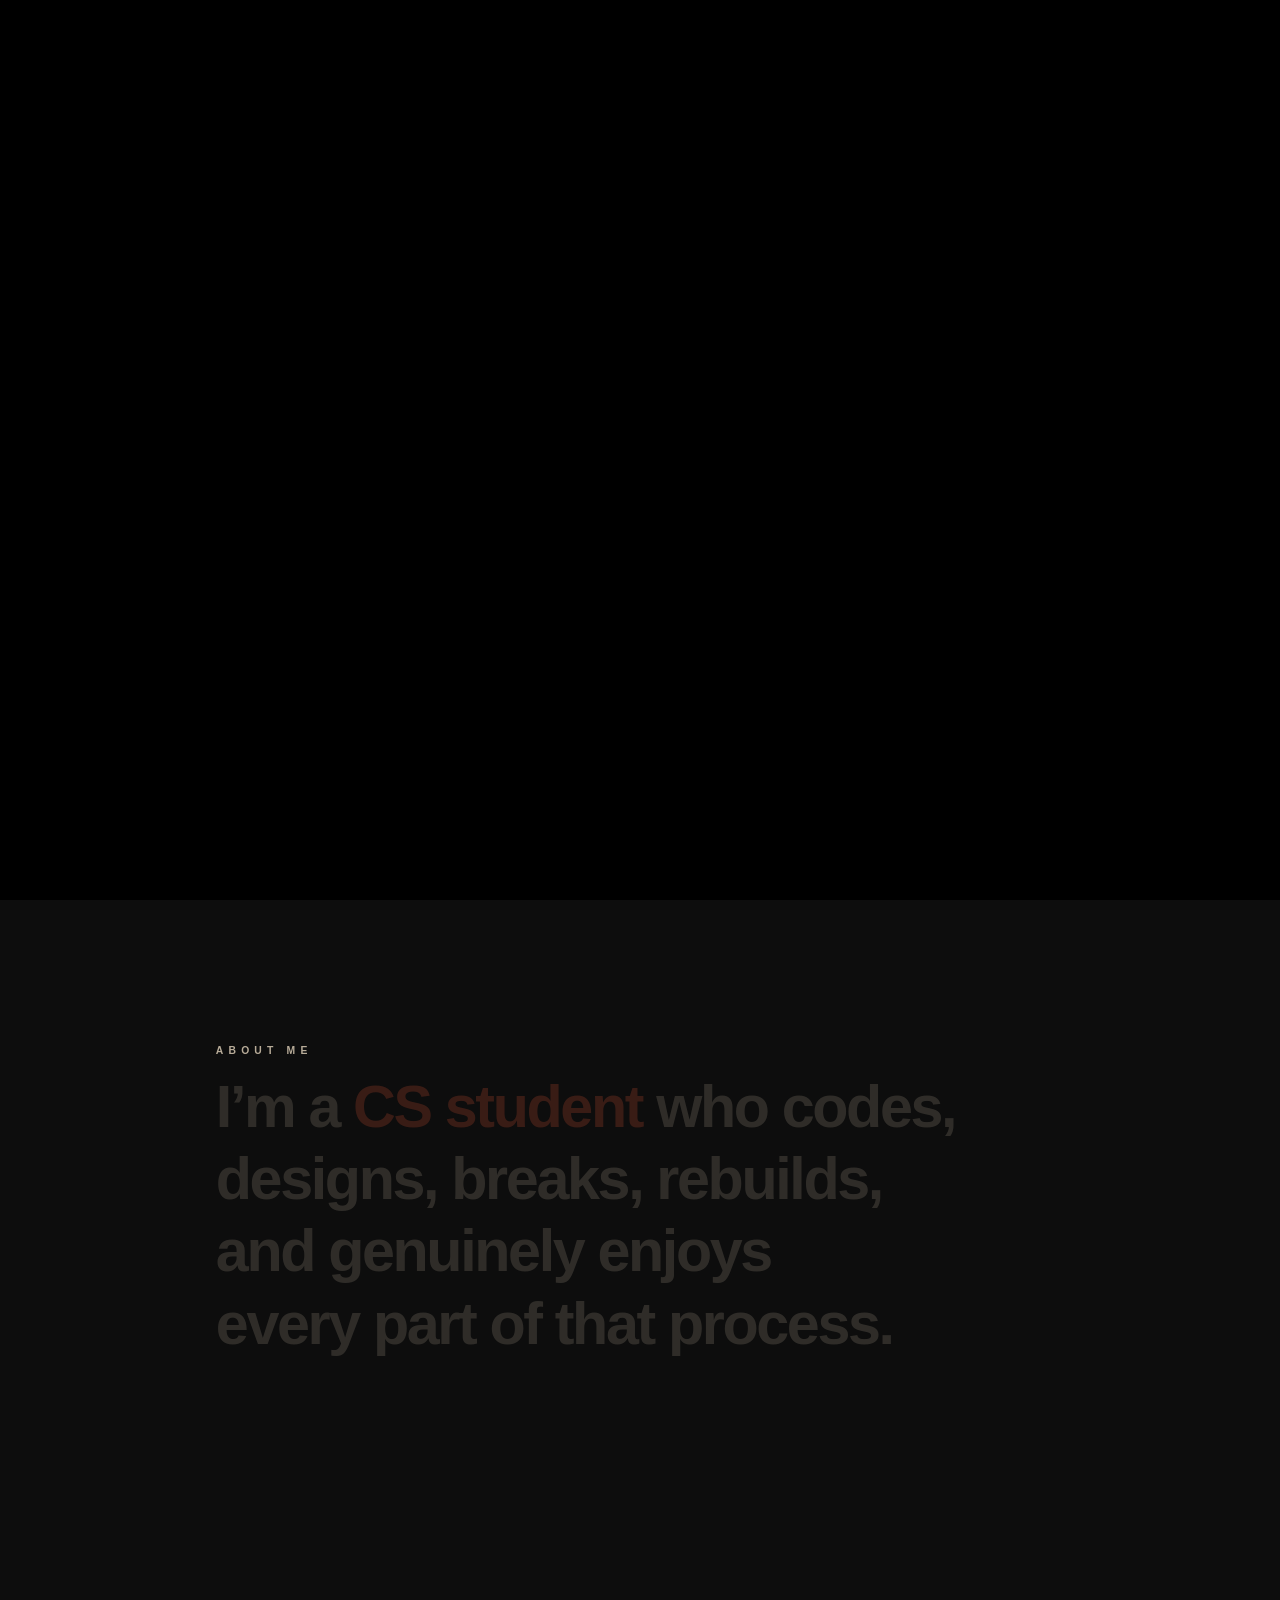
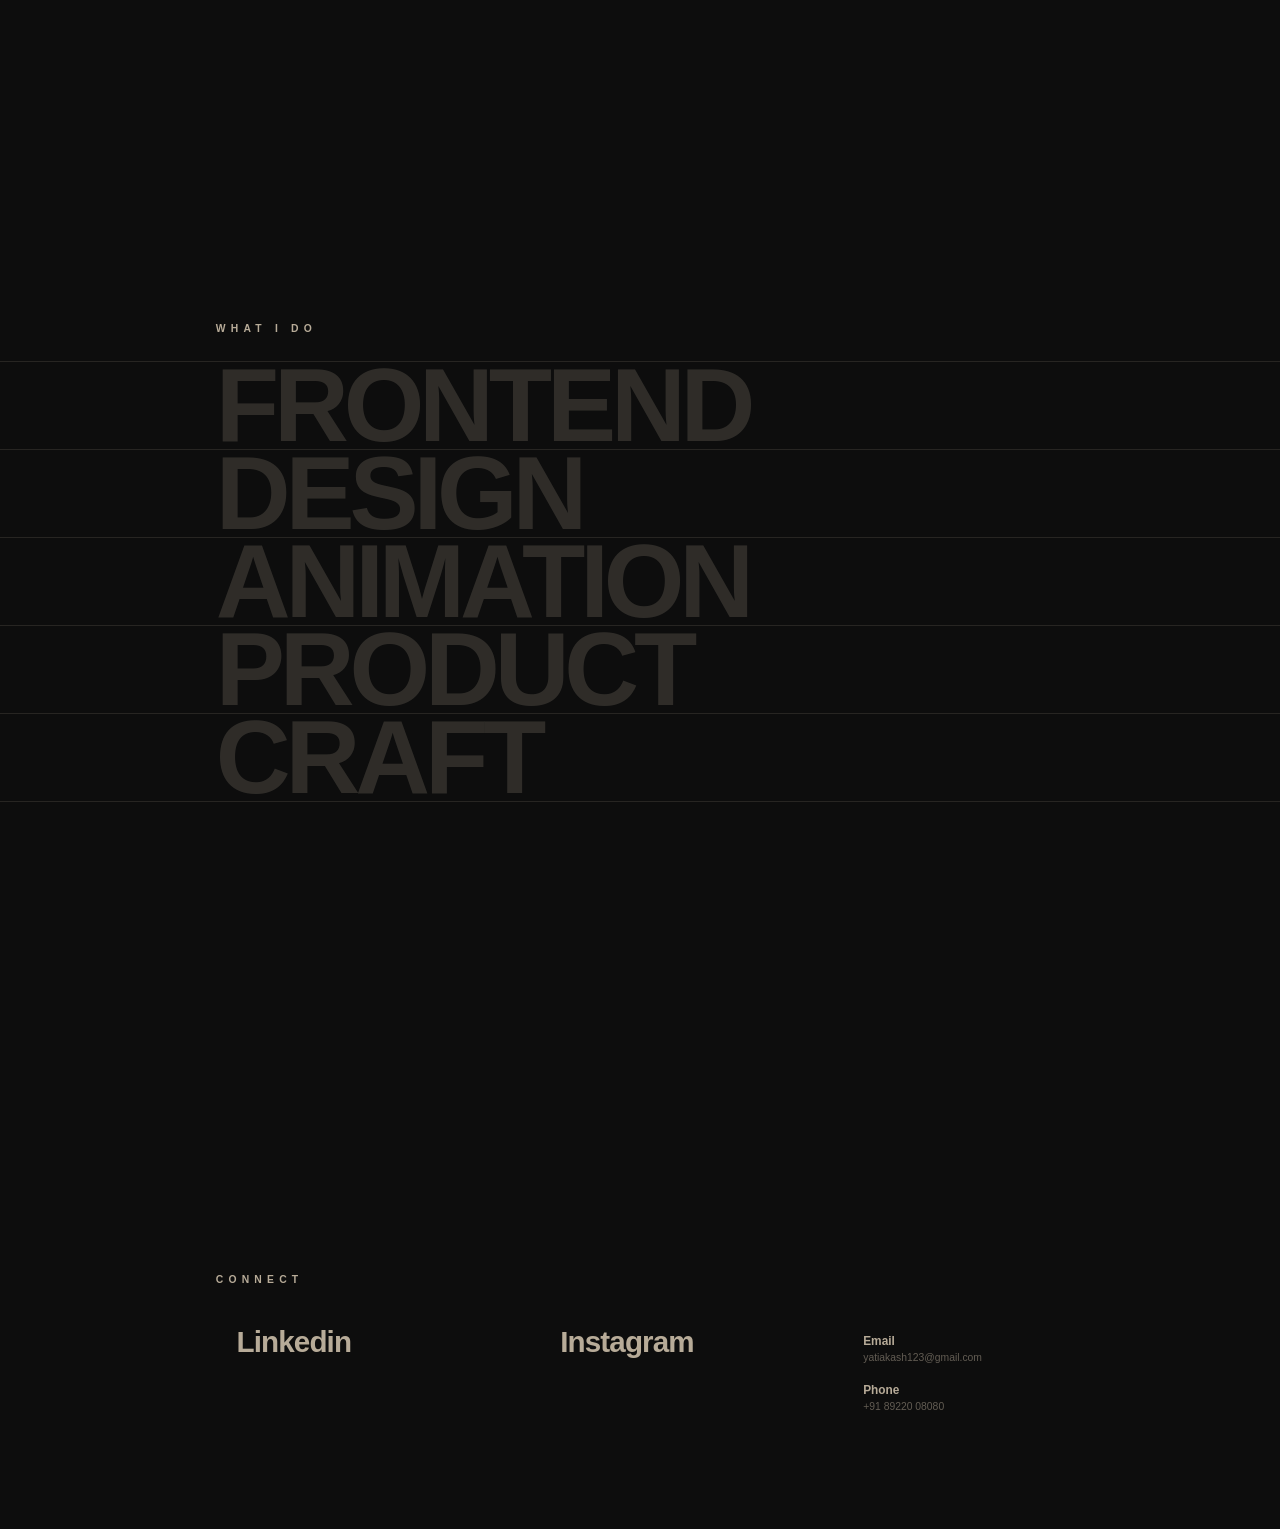
==== commit bbb74a3e: "Revert to Akash Yati portfolio" ====
--- a/index.html
+++ b/index.html
@@ -31,7 +31,7 @@
       .videoPlayer-dimensions.vjs-fluid:not(.vjs-audio-only-mode) {
         padding-top: 56.25%;
       }
-    </style><meta name="viewport" content="width=device-width,initial-scale=1"><title>Aditya Sharma — Web Developer & Designer</title><meta name="description" content="I’m a selectively skilled web developer &amp; designer with strong focus on producing high quality &amp; impactful digital experience."><script>history.scrollRestoration = "manual";</script><meta name="robots" content="max-snippet:-1, max-image-preview:large, max-video-preview:-1"><meta name="generator" content="Powered by DevHonTran@2023 - Creative developer."><link rel="canonical" href="#"><meta property="og:locale" content="en_US"><meta property="og:type" content="website"><meta property="og:title" content="Aditya Sharma — Web Developer & Designer"><meta property="og:description" content="I’m a selectively skilled web developer &amp; designer with strong focus on producing high quality &amp; impactful digital experience."><meta property="og:url" content=""><meta property="og:site_name" content="Aditya Sharma — Web Developer & Designer"><meta property="og:image" content="assets/images/screenshot.jpg"><meta property="og:image:secure_url" content="assets/images/screenshot.jpg"><meta property="og:image:width" content="1200"><meta property="og:image:height" content="630"><meta name="twitter:card" content="summary_large_image"><meta name="twitter:description" content="I’m a selectively skilled web developer &amp; designer with strong focus on producing high quality &amp; impactful digital experience."><meta name="twitter:title" content="Aditya Sharma — Web Developer & Designer"><meta name="twitter:image" content="assets/images/screenshot.jpg"><link rel="shortlink" href="#"><link rel="apple-touch-icon" sizes="180x180" href="assets/favicon/apple-touch-icon.png"><link rel="icon" type="image/png" sizes="32x32" href="assets/favicon/favicon-32x32.png"><link rel="icon" type="image/png" sizes="16x16" href="assets/favicon/favicon-16x16.png"><link rel="manifest" href="assets/favicon/site.webmanifest"><link rel="mask-icon" href="assets/favicon/safari-pinned-tab.svg" color="#0d0d0d"><meta name="msapplication-TileColor" content="#0d0d0d"><meta name="theme-color" content="#0d0d0d"><script>/* <![CDATA[ */
+    </style><meta name="viewport" content="width=device-width,initial-scale=1"><title>Akash Yati — Web Developer & Designer</title><meta name="description" content="I’m a selectively skilled web developer &amp; designer with strong focus on producing high quality &amp; impactful digital experience."><script>history.scrollRestoration = "manual";</script><meta name="robots" content="max-snippet:-1, max-image-preview:large, max-video-preview:-1"><meta name="generator" content="Powered by DevHonTran@2023 - Creative developer."><link rel="canonical" href="#"><meta property="og:locale" content="en_US"><meta property="og:type" content="website"><meta property="og:title" content="Akash Yati — Web Developer & Designer"><meta property="og:description" content="I’m a selectively skilled web developer &amp; designer with strong focus on producing high quality &amp; impactful digital experience."><meta property="og:url" content=""><meta property="og:site_name" content="Akash Yati — Web Developer & Designer"><meta property="og:image" content="assets/images/screenshot.jpg"><meta property="og:image:secure_url" content="assets/images/screenshot.jpg"><meta property="og:image:width" content="1200"><meta property="og:image:height" content="630"><meta name="twitter:card" content="summary_large_image"><meta name="twitter:description" content="I’m a selectively skilled web developer &amp; designer with strong focus on producing high quality &amp; impactful digital experience."><meta name="twitter:title" content="Akash Yati — Web Developer & Designer"><meta name="twitter:image" content="assets/images/screenshot.jpg"><link rel="shortlink" href="#"><link rel="apple-touch-icon" sizes="180x180" href="assets/favicon/apple-touch-icon.png"><link rel="icon" type="image/png" sizes="32x32" href="assets/favicon/favicon-32x32.png"><link rel="icon" type="image/png" sizes="16x16" href="assets/favicon/favicon-16x16.png"><link rel="manifest" href="assets/favicon/site.webmanifest"><link rel="mask-icon" href="assets/favicon/safari-pinned-tab.svg" color="#0d0d0d"><meta name="msapplication-TileColor" content="#0d0d0d"><meta name="theme-color" content="#0d0d0d"><script>/* <![CDATA[ */
       var siteData = {"siteUrl": ""};
       /* ]]> */</script><script src="./site_files/caching.js"></script><style>body:not(.site__template-mobile) .is-animation-loading {
             opacity: 0;
@@ -102,9 +102,9 @@
 <path fill-rule="evenodd" clip-rule="evenodd" d="M53.4123 56.0001C59.9131 50.12 64 41.602 64 32.1258C64 14.3832 49.6731 0 32 0C14.3269 0 0 14.3832 0 32.1258C0 41.2108 3.75642 49.4151 9.79504 55.2585L21.5957 13.0511L27.5053 25.8028H31.5H35.4947L41.4043 13.0511L53.4123 56.0001Z" fill="#B7AB98"></path>
 <ellipse cx="26.1333" cy="37.4132" rx="2.13333" ry="2.14172" fill="#B7AB98"></ellipse>
 <ellipse cx="37.1333" cy="37.4132" rx="2.13333" ry="2.14172" fill="#B7AB98"></ellipse>
-</svg></a></div><div class="header_menu"><ul class="header_menu_list ul__reset"><li class="header_menu_item js-cursor-contract is-active"><a href="#about" class="desc text-uppercase has-tag-handle"><span class="header_menu_item_inner"><span class="header_menu_item_link header_menu_item_link__deep">About</span> <span class="header_menu_item_link header_menu_item_link__active">About</span></span></a></li><li class="header_menu_item js-cursor-contract"><a href="#work" class="desc text-uppercase has-tag-handle"><span class="header_menu_item_inner"><span class="header_menu_item_link header_menu_item_link__deep">Work</span> <span class="header_menu_item_link header_menu_item_link__active">Work</span></span></a></li><li class="header_menu_item js-cursor-contract"><a href="#contact" class="desc text-uppercase has-tag-handle"><span class="header_menu_item_inner"><span class="header_menu_item_link header_menu_item_link__deep">Contact</span> <span class="header_menu_item_link header_menu_item_link__active">Contact</span></span></a></li></ul></div></header><main class="main-layer js-pageContent"><div class="layer layer__dark"><div class="container"><div id="about"><div class="hero" style="--pr-height: 973.6328125px;"><div class="hero_bg" data-lenis-parallax=".5" style="--offset-parallax: 0px;"><div class="w-100 h-100 js-anim--scale anim--fade is-handler is-anim-handler is-anim-completed" data-screen-offset="0.3" style=""><video id="hero-bg-video" autoplay="" muted="" playsinline="" loop="" preload="auto" data-pc="assets/video/hero.mp4" data-mobile="assets/video/hero_mobile.mp4" src="assets/video/hero.mp4"></video></div></div><div class="hero_content"><div class="row justify-content-center"><div class="col-lg-4 col-sm-8 col-12 hero_content_inner js-cursor-extend"><h6 class="text-center hero_content_inner_subtitle js-anim--lines--sim anim--lines only--line-mask is-handler is-anim-handler is-running" data-screen-offset="0.8"><span class="d-block line--mask-element" style="translate: none; rotate: none; scale: none; transform: translate(0px, 0%);">Aditya Sharma</span></h6><h1 class="text-center js-anim--chars mb-0 anim--chars anim--chars--3d is-handler is-anim-handler" data-screen-offset="0.6"><div class="line" style="display: block; text-align: center; width: 100%;"><div class="char" style="display: inline-block; translate: none; rotate: none; scale: none; transform: translate(0px, 0%);">m</div><div class="char" style="display: inline-block; translate: none; rotate: none; scale: none; transform: translate(0px, 0%);">a</div><div class="char" style="display: inline-block; translate: none; rotate: none; scale: none; transform: translate(0px, 0%);">k</div><div class="char" style="display: inline-block; translate: none; rotate: none; scale: none; transform: translate(0px, 0%);">i</div><div class="char" style="display: inline-block; translate: none; rotate: none; scale: none; transform: translate(0px, 0%);">n</div><div class="char" style="display: inline-block; translate: none; rotate: none; scale: none; transform: translate(0px, 0%);">g</div></div><div class="line" style="display: block; text-align: center; width: 100%;"><strong style="display: inline-block; position: relative;"><div class="char" style="display: inline-block; translate: none; rotate: none; scale: none; transform: translate(0px, 0%);">g</div><div class="char" style="display: inline-block; translate: none; rotate: none; scale: none; transform: translate(0px, 0%);">o</div><div class="char" style="display: inline-block; translate: none; rotate: none; scale: none; transform: translate(0px, 0%);">o</div><div class="char" style="display: inline-block; translate: none; rotate: none; scale: none; transform: translate(0px, 0%);">d</div></strong></div><div class="line" style="display: block; text-align: center; width: 100%;"><strong style="display: inline-block; position: relative;"><div class="char" style="display: inline-block; translate: none; rotate: none; scale: none; transform: translate(0px, 0%);">s</div><div class="char" style="display: inline-block; translate: none; rotate: none; scale: none; transform: translate(0px, 0%);">h</div><div class="char" style="display: inline-block; translate: none; rotate: none; scale: none; transform: translate(0px, 0%);">i</div><div class="char" style="display: inline-block; translate: none; rotate: none; scale: none; transform: translate(0px, 0%);">t</div></strong></div><div class="line" style="display: block; text-align: center; width: 100%;"><div class="char" style="display: inline-block; translate: none; rotate: none; scale: none; transform: translate(0px, 0%);">s</div><div class="char" style="display: inline-block; translate: none; rotate: none; scale: none; transform: translate(0px, 0%);">i</div><div class="char" style="display: inline-block; translate: none; rotate: none; scale: none; transform: translate(0px, 0%);">n</div><div class="char" style="display: inline-block; translate: none; rotate: none; scale: none; transform: translate(0px, 0%);">c</div><div class="char" style="display: inline-block; translate: none; rotate: none; scale: none; transform: translate(0px, 0%);">e</div></div><div class="line" style="display: block; text-align: center; width: 100%;"><div class="char" style="display: inline-block; translate: none; rotate: none; scale: none; transform: translate(0px, 0%);">2</div><div class="char" style="display: inline-block; translate: none; rotate: none; scale: none; transform: translate(0px, 0%);">0</div><div class="char" style="display: inline-block; translate: none; rotate: none; scale: none; transform: translate(0px, 0%);">2</div><div class="char" style="display: inline-block; translate: none; rotate: none; scale: none; transform: translate(0px, 0%);">4</div></div></h1></div></div></div></div><div class="about js-about"><div class="row about_me"><div class="col-lg-8 col-sm-10 col-12 offset-lg-2 offset-sm-1"><div class="about_content container_content js-cursor-extend"><p class="about_content_label body-text text-uppercase">About me</p><div class="about_content_desc h2 scroll-paragraph-parent" style="position:relative;"><div class="scroll-paragraph-mask js-scroll-paragraph-mask is-masking"><div class="line" style="--size: 100%;">I’m a <strong style="display: inline-block; position: relative;">BTech student</strong> who codes,</div><div class="line" style="--size: 100%;">designs, breaks, rebuilds,</div><div class="line" style="--size: 100%;">and genuinely enjoys</div><div class="line" style="--size: 100%;">every part of that process.</div></div><div class="scroll-paragraph-mask js-scroll-paragraph-mask is-bg" style="position:absolute;top:0;left:0;width:100%;height:100%;opacity:0.2;z-index:1;"><div class="line" style="display: block; text-align: start; width: 100%;">I’m a <strong style="display: inline-block; position: relative;">BTech student</strong> who codes,</div><div class="line" style="display: block; text-align: start; width: 100%;">designs, breaks, rebuilds,</div><div class="line" style="display: block; text-align: start; width: 100%;">and genuinely enjoys</div><div class="line" style="display: block; text-align: start; width: 100%;">every part of that process.</div></div></div></div></div></div><div class="about_ido"><div class="js-about_ido_coffee about_ido_coffee" style="--pr-height: 593.75px;"><div class="js-about_ido_inner about_ido_inner" data-lenis-speed="-.1" style="--offset-parallax: 152.49687500000002px;"></div></div><div class="js-about_ido_mouse about_ido_mouse" style="--pr-height: 593.75px;"><div class="js-about_ido_inner about_ido_inner" data-lenis-speed=".1" style="--offset-parallax: -205.70234375px;"></div></div><div class="row"><div class="col-lg-8 col-sm-10 offset-lg-2 offset-sm-1 col-12"><p class="about_content_label container_content body-text text-uppercase">What i do</p></div></div><div class="heading-mask js-heading-mask"><div class="heading-mask_el heading-mask_el__deep container_content"><div class="row align-items-center"><div class="col-sm-6 offset-lg-2 offset-sm-1 col-12"><div class="simple-masking"><div class="js-simple-masking_el simple-masking_el js-cursor-contract"><h2 class="h1 mb-0 js-heading-mask_heading is-masking" style="--size: 100%;">Frontend</h2><h2 class="h1 mb-0 js-heading-mask_heading is-deep">Frontend</h2></div></div></div><div class="col-3 op-0 d-lg-block d-none"><p class="mb-0 desc">I can produce anything that my 13” laptop doesn’t overheat trying to run</p></div></div></div><div class="heading-mask_el heading-mask_el__masking container_content"><div class="row align-items-center"><div class="col-sm-6 offset-lg-2 offset-sm-1 col-12"><div class="simple-masking overflow-hidden"><div class="simple-masking_el"><h2 class="h1 mb-0 text-dark">Frontend</h2></div></div></div><div class="col-lg-3 col-sm-4 col-12 text-dark d-sm-block d-none"><p class="mb-0 desc">I can produce anything that my 13” laptop doesn’t overheat trying to run</p></div></div></div></div><div class="heading-mask js-heading-mask"><div class="heading-mask_el heading-mask_el__deep container_content"><div class="row align-items-center"><div class="col-sm-6 offset-lg-2 offset-sm-1 col-12"><div class="simple-masking"><div class="js-simple-masking_el simple-masking_el js-cursor-contract"><h2 class="h1 mb-0 js-heading-mask_heading is-masking" style="--size: 100%;">Design</h2><h2 class="h1 mb-0 js-heading-mask_heading is-deep">Design</h2></div></div></div><div class="col-3 op-0 d-lg-block d-none"><p class="mb-0 desc">I open Figma, argue with myself about spacing for 3 hours, then ship it anyway.</p></div></div></div><div class="heading-mask_el heading-mask_el__masking container_content"><div class="row align-items-center"><div class="col-sm-6 offset-lg-2 offset-sm-1 col-12"><div class="simple-masking overflow-hidden"><div class="simple-masking_el"><h2 class="h1 mb-0 text-dark">Design</h2></div></div></div><div class="col-lg-3 col-sm-4 col-12 text-dark d-sm-block d-none"><p class="mb-0 desc">I open Figma, argue with myself about spacing for 3 hours, then ship it anyway.</p></div></div></div></div><div class="heading-mask js-heading-mask"><div class="heading-mask_el heading-mask_el__deep container_content"><div class="row align-items-center"><div class="col-sm-6 offset-lg-2 offset-sm-1 col-12"><div class="simple-masking"><div class="js-simple-masking_el simple-masking_el js-cursor-contract"><h2 class="h1 mb-0 js-heading-mask_heading is-masking" style="--size: 100%;">Animation</h2><h2 class="h1 mb-0 js-heading-mask_heading is-deep">Animation</h2></div></div></div><div class="col-3 op-0 d-lg-block d-none"><p class="mb-0 desc">I add scroll animations to everything. My users didn’t ask. I don’t care.</p></div></div></div><div class="heading-mask_el heading-mask_el__masking container_content"><div class="row align-items-center"><div class="col-sm-6 offset-lg-2 offset-sm-1 col-12"><div class="simple-masking overflow-hidden"><div class="simple-masking_el"><h2 class="h1 mb-0 text-dark">Animation</h2></div></div></div><div class="col-lg-3 col-sm-4 col-12 text-dark d-sm-block d-none"><p class="mb-0 desc">I add scroll animations to everything. My users didn’t ask. I don’t care.</p></div></div></div></div><div class="heading-mask js-heading-mask"><div class="heading-mask_el heading-mask_el__deep container_content"><div class="row align-items-center"><div class="col-sm-6 offset-lg-2 offset-sm-1 col-12"><div class="simple-masking"><div class="js-simple-masking_el simple-masking_el js-cursor-contract"><h2 class="h1 mb-0 js-heading-mask_heading is-masking" style="--size: 100%;">Product</h2><h2 class="h1 mb-0 js-heading-mask_heading is-deep">Product</h2></div></div></div><div class="col-3 op-0 d-lg-block d-none"><p class="mb-0 desc">Node.js, Python, SQL — Python, SQL, Node.js — I know enough to build it and enough to break it.</p></div></div></div><div class="heading-mask_el heading-mask_el__masking container_content"><div class="row align-items-center"><div class="col-sm-6 offset-lg-2 offset-sm-1 col-12"><div class="simple-masking overflow-hidden"><div class="simple-masking_el"><h2 class="h1 mb-0 text-dark">Product</h2></div></div></div><div class="col-lg-3 col-sm-4 col-12 text-dark d-sm-block d-none"><p class="mb-0 desc">Node.js, Python, SQL — Python, SQL, Node.js — I know enough to build it and enough to break it.</p></div></div></div></div><div class="heading-mask js-heading-mask"><div class="heading-mask_el heading-mask_el__deep container_content"><div class="row align-items-center"><div class="col-sm-6 offset-lg-2 offset-sm-1 col-12"><div class="simple-masking"><div class="js-simple-masking_el simple-masking_el js-cursor-contract"><h2 class="h1 mb-0 js-heading-mask_heading is-masking" style="--size: 100%;">Craft</h2><h2 class="h1 mb-0 js-heading-mask_heading is-deep">Craft</h2></div></div></div><div class="col-3 op-0 d-lg-block d-none"><p class="mb-0 desc">I thought I’d make millions of $ from Youtube but I didn’t</p></div></div></div><div class="heading-mask_el heading-mask_el__masking container_content"><div class="row align-items-center"><div class="col-sm-6 offset-lg-2 offset-sm-1 col-12"><div class="simple-masking overflow-hidden"><div class="simple-masking_el"><h2 class="h1 mb-0 text-dark">Craft</h2></div></div></div><div class="col-lg-3 col-sm-4 col-12 text-dark d-sm-block d-none"><p class="mb-0 desc">I thought I’d make millions of $ from Youtube but I didn’t</p></div></div></div></div></div></div></div><div id="contact"><div id="contact" class="contact container_content"><div class="row"><div class="col-lg-8 col-sm-10 col-12 offset-lg-2 offset-sm-1"><p class="contact_label body-text text-uppercase">Connect</p></div></div><div class="row"><div class="col-lg-3 col-sm-5 offset-lg-2 offset-sm-1 col-12"><ul class="ul__reset"><li class="heading-mask social-link js-cursor-contract heading-mask__now h3"><div class="heading-mask_el heading-mask_el__deep"><a href="https://www.linkedin.com/in/aditya-sharma-25b82b383" class="contact_link" target="_blank">Linkedin</a></div><div class="heading-mask_el heading-mask_el__masking"><a href="https://www.linkedin.com/in/aditya-sharma-25b82b383" class="text-dark contact_link" target="_blank">Professional profile</a></div></li></ul></div><div class="col-lg-3 col-sm-5 col-12"><ul class="ul__reset"><li class="heading-mask social-link js-cursor-contract heading-mask__now h3"><div class="heading-mask_el heading-mask_el__deep"><a href="https://www.instagram.com/itz_.aditya_0071?igsh=ZTF1eWEzdWF1Nm11&utm_source=qr" class="contact_link" target="_blank">Instagram</a></div><div class="heading-mask_el heading-mask_el__masking"><a href="https://www.instagram.com/itz_.aditya_0071?igsh=ZTF1eWEzdWF1Nm11&utm_source=qr" class="text-dark contact_link" target="_blank">Brainrot reels</a></div></li></ul></div><div class="col-lg-3 col-12 contact_content"><div class="row"><div class="col-lg-12 col-sm-5 offset-lg-0 offset-sm-1 col-12"><div class="heading-mask contact_info contact_info__top js-cursor-contract heading-mask__now"><div class="heading-mask_el heading-mask_el__deep"><span class="h4 d-block">Email</span> <a class="sub-content" href="mailto:asgzp2024@gmail.com">asgzp2024@gmail.com</a></div><div class="heading-mask_el heading-mask_el__masking"><span class="h4 d-block text-dark">Always open to opportunities</span> <a class="sub-content text-dark" href="mailto:asgzp2024@gmail.com">asgzp2024@gmail.com</a></div></div></div><div class="col-lg-12 col-sm-5 col-12"><div class="heading-mask contact_info js-cursor-contract heading-mask__now"><div class="heading-mask_el heading-mask_el__deep"><span class="h4 d-block">Phone</span> <a class="sub-content" href="tel:+917985493237">+91 79854 93237</a></div><div class="heading-mask_el heading-mask_el__masking"><span class="h4 d-block text-dark">90% chance I don’t pickup</span> <a class="sub-content text-dark" href="tel:+917985493237">+91 79854 93237</a></div></div></div></div></div></div></div></div></div><div class="frame-mobile"></div><button id="js-btn_clipPath" class="btn_clipPath"><span class="btn_clipPath_inner"><span class="btn_clipPath_image btn_clipPath_image__ring"><img src="./site_files/ic-text-ring.svg" alt="ic-text-ring"> </span><span class="btn_clipPath_image btn_clipPath_image__touch"><img src="./site_files/ic-touch.svg" alt="ic-touch"></span></span></button></div><div class="layer layer__red js-masker" style="--size: 39.583333px; --x: 1222.55px; --y: 648.117px;"><div class="container"><div class="hero hero__red"><div class="hero_content"><div class="row justify-content-center"><div class="col-lg-4 col-sm-8 col-12 hero_content_inner"><span class="text-center h6 hero_content_inner_subtitle text-dark">Aditya Sharma</span><h1 class="text-center text-dark js-anim--chars mb-0 anim--chars anim--chars--3d is-handler is-anim-handler" data-screen-offset="0.6"><div class="line" style="display: block; text-align: center; width: 100%;"><div class="char" style="display: inline-block; translate: none; rotate: none; scale: none; transform: translate(0px, 0%);">H</div><div class="char" style="display: inline-block; translate: none; rotate: none; scale: none; transform: translate(0px, 0%);">i</div><div class="char" style="display: inline-block; translate: none; rotate: none; scale: none; transform: translate(0px, 0%);">d</div><div class="char" style="display: inline-block; translate: none; rotate: none; scale: none; transform: translate(0px, 0%);">i</div><div class="char" style="display: inline-block; translate: none; rotate: none; scale: none; transform: translate(0px, 0%);">n</div><div class="char" style="display: inline-block; translate: none; rotate: none; scale: none; transform: translate(0px, 0%);">g</div></div><div class="line" style="display: block; text-align: center; width: 100%;"><div class="char" style="display: inline-block; translate: none; rotate: none; scale: none; transform: translate(0px, 0%);">b</div><div class="char" style="display: inline-block; translate: none; rotate: none; scale: none; transform: translate(0px, 0%);">a</div><div class="char" style="display: inline-block; translate: none; rotate: none; scale: none; transform: translate(0px, 0%);">d</div></div><div class="line" style="display: block; text-align: center; width: 100%;"><div class="char" style="display: inline-block; translate: none; rotate: none; scale: none; transform: translate(0px, 0%);">s</div><div class="char" style="display: inline-block; translate: none; rotate: none; scale: none; transform: translate(0px, 0%);">h</div><div class="char" style="display: inline-block; translate: none; rotate: none; scale: none; transform: translate(0px, 0%);">i</div><div class="char" style="display: inline-block; translate: none; rotate: none; scale: none; transform: translate(0px, 0%);">t</div></div><div class="line" style="display: block; text-align: center; width: 100%;"><div class="char" style="display: inline-block; translate: none; rotate: none; scale: none; transform: translate(0px, 0%);">s</div><div class="char" style="display: inline-block; translate: none; rotate: none; scale: none; transform: translate(0px, 0%);">i</div><div class="char" style="display: inline-block; translate: none; rotate: none; scale: none; transform: translate(0px, 0%);">n</div><div class="char" style="display: inline-block; translate: none; rotate: none; scale: none; transform: translate(0px, 0%);">c</div><div class="char" style="display: inline-block; translate: none; rotate: none; scale: none; transform: translate(0px, 0%);">e</div></div><div class="line" style="display: block; text-align: center; width: 100%;"><div class="char" style="display: inline-block; translate: none; rotate: none; scale: none; transform: translate(0px, 0%);">2</div><div class="char" style="display: inline-block; translate: none; rotate: none; scale: none; transform: translate(0px, 0%);">0</div><div class="char" style="display: inline-block; translate: none; rotate: none; scale: none; transform: translate(0px, 0%);">2</div><div class="char" style="display: inline-block; translate: none; rotate: none; scale: none; transform: translate(0px, 0%);">4</div></div></h1></div></div></div></div><div class="about about__red"><div class="row about_me"><div class="col-lg-8 col-sm-10 col-12 offset-lg-2 offset-sm-1"><div class="about_content container_content"><p class="about_content_label body-text text-uppercase text-dark">About me</p><div class="about_content_desc h2"><div class="scroll-paragraph-mask text-dark"><div class="line" style="--size: 100%;">I’ve watched more YouTube tutorials</div><div class="line" style="--size: 100%;">than I’ve attended lectures.</div><div class="line" style="--size: 100%;">The portfolio speaks for itself.</div></div></div></div></div></div><div class="about_ido op-0"><div class="about_ido_coffee" style="--pr-height: 593.75px;"><div class="about_ido_inner" data-lenis-speed="-.1" style="--offset-parallax: 152.49687500000002px;"></div></div><div class="about_ido_mouse" style="--pr-height: 593.75px;"><div class="about_ido_inner" data-lenis-speed=".1" style="--offset-parallax: -205.70234375px;"></div></div><div class="row"><div class="col-lg-8 col-sm-10 col-12 offset-lg-2 offset-sm-1"><p class="about_content_label container_content body-text text-uppercase text-dark">What i do</p></div></div><div class="heading-mask"><div class="heading-mask_el heading-mask_el__deep container_content"><div class="row align-items-center"><div class="col-sm-6 offset-lg-2 offset-sm-1 col-12 d-sm-block d-none"><div class="simple-masking overflow-hidden"><h2 class="h1 mb-0 text-dark">Frontend</h2></div></div><div class="col-lg-3 col-sm-4 col-12 text-dark d-lg-none d-block"><p class="mb-0 desc text-dark">I can produce anything that my 13”<br>laptop doesn’t overheat trying to run</p></div></div></div><div class="heading-mask_el heading-mask_el__masking container_content container_content"><div class="row align-items-center"><div class="col-sm-6 offset-lg-2 offset-sm-1 col-12 d-sm-block d-none"><div class="simple-masking overflow-hidden"><h2 class="h1 mb-0 text-dark">Frontend</h2></div></div><div class="col-lg-3 col-sm-4 col-12 text-dark d-lg-none d-block"><p class="mb-0 desc">I can produce anything that my 13”<br>laptop doesn’t overheat trying to run</p></div></div></div></div><div class="heading-mask"><div class="heading-mask_el heading-mask_el__deep container_content"><div class="row align-items-center"><div class="col-sm-6 offset-lg-2 offset-sm-1 col-12 d-sm-block d-none"><div class="simple-masking overflow-hidden"><h2 class="h1 mb-0 text-dark">Design</h2></div></div><div class="col-lg-3 col-sm-4 col-12 text-dark d-lg-none d-block"><p class="mb-0 desc text-dark">I open Figma, argue with myself about spacing for 3 hours, then ship it anyway.</p></div></div></div><div class="heading-mask_el heading-mask_el__masking container_content container_content"><div class="row align-items-center"><div class="col-sm-6 offset-lg-2 offset-sm-1 col-12 d-sm-block d-none"><div class="simple-masking overflow-hidden"><h2 class="h1 mb-0 text-dark">Design</h2></div></div><div class="col-lg-3 col-sm-4 col-12 text-dark d-lg-none d-block"><p class="mb-0 desc">I open Figma, argue with myself about spacing for 3 hours, then ship it anyway.</p></div></div></div></div><div class="heading-mask"><div class="heading-mask_el heading-mask_el__deep container_content"><div class="row align-items-center"><div class="col-sm-6 offset-lg-2 offset-sm-1 col-12 d-sm-block d-none"><div class="simple-masking overflow-hidden"><h2 class="h1 mb-0 text-dark">Animation</h2></div></div><div class="col-lg-3 col-sm-4 col-12 text-dark d-lg-none d-block"><p class="mb-0 desc text-dark">I add scroll animations to everything. My users didn’t ask. I don’t care.</p></div></div></div><div class="heading-mask_el heading-mask_el__masking container_content container_content"><div class="row align-items-center"><div class="col-sm-6 offset-lg-2 offset-sm-1 col-12 d-sm-block d-none"><div class="simple-masking overflow-hidden"><h2 class="h1 mb-0 text-dark">Animation</h2></div></div><div class="col-lg-3 col-sm-4 col-12 text-dark d-lg-none d-block"><p class="mb-0 desc">I add scroll animations to everything. My users didn’t ask. I don’t care.</p></div></div></div></div><div class="heading-mask"><div class="heading-mask_el heading-mask_el__deep container_content"><div class="row align-items-center"><div class="col-sm-6 offset-lg-2 offset-sm-1 col-12 d-sm-block d-none"><div class="simple-masking overflow-hidden"><h2 class="h1 mb-0 text-dark">Product</h2></div></div><div class="col-lg-3 col-sm-4 col-12 text-dark d-lg-none d-block"><p class="mb-0 desc text-dark">Node.js, Python, SQL — Python, SQL, Node.js — I know enough to build it and enough to break it.</p></div></div></div><div class="heading-mask_el heading-mask_el__masking container_content container_content"><div class="row align-items-center"><div class="col-sm-6 offset-lg-2 offset-sm-1 col-12 d-sm-block d-none"><div class="simple-masking overflow-hidden"><h2 class="h1 mb-0 text-dark">Product</h2></div></div><div class="col-lg-3 col-sm-4 col-12 text-dark d-lg-none d-block"><p class="mb-0 desc">Node.js, Python, SQL — Python, SQL, Node.js — I know enough to build it and enough to break it.</p></div></div></div></div><div class="heading-mask"><div class="heading-mask_el heading-mask_el__deep container_content"><div class="row align-items-center"><div class="col-sm-6 offset-lg-2 offset-sm-1 col-12 d-sm-block d-none"><div class="simple-masking overflow-hidden"><h2 class="h1 mb-0 text-dark">Craft</h2></div></div><div class="col-lg-3 col-sm-4 col-12 text-dark d-lg-none d-block"><p class="mb-0 desc text-dark">I thought I’d make millions of $ from Youtube<br>but I didn’t</p></div></div></div><div class="heading-mask_el heading-mask_el__masking container_content container_content"><div class="row align-items-center"><div class="col-sm-6 offset-lg-2 offset-sm-1 col-12 d-sm-block d-none"><div class="simple-masking overflow-hidden"><h2 class="h1 mb-0 text-dark">Craft</h2></div></div><div class="col-lg-3 col-sm-4 col-12 text-dark d-lg-none d-block"><p class="mb-0 desc">I thought I’d make millions of $ from Youtube<br>but I didn’t</p></div></div></div></div></div></div><div class="contact contact__red container_content op-0"><div class="row"><div class="col-lg-8 col-sm-10 col-12 offset-lg-2 offset-sm-1"><p class="contact_label body-text text-uppercase text-dark">Connect</p></div></div><div class="row"><div class="col-lg-3 col-sm-5 offset-lg-2 offset-sm-1 col-12"><ul class="ul__reset"><li class="heading-mask social-link js-cursor-contract heading-mask__now h3"><a href="https://www.linkedin.com/in/aditya-sharma-25b82b383" class="text-dark contact_link" target="_blank">Professional profile</a></li></ul></div><div class="col-lg-3 col-sm-5 col-12"><ul class="ul__reset"><li class="heading-mask social-link js-cursor-contract heading-mask__now h3"><a href="https://www.instagram.com/itz_.aditya_0071?igsh=ZTF1eWEzdWF1Nm11&utm_source=qr" class="text-dark contact_link" target="_blank">Brainrot reels</a></li></ul></div><div class="col-lg-3 col-12 contact_content"><div class="row"><div class="col-lg-12 col-sm-5 offset-lg-0 offset-sm-1 col-12"><div class="heading-mask contact_info contact_info__red contact_info__top js-cursor-contract heading-mask__now"><span class="h4 d-block text-dark">Always open to opportunities</span> <a class="sub-content text-dark" href="mailto:asgzp2024@gmail.com">asgzp2024@gmail.com</a></div></div><div class="col-lg-12 col-sm-5 col-12"><div class="heading-mask contact_info contact_info__red js-cursor-contract heading-mask__now"><span class="h4 d-block text-dark">90% chance I don’t pickup</span> <a class="sub-content text-dark" href="tel:+917985493237">+91 79854 93237</a></div></div></div></div></div></div></div></div></main><footer id="js-footer" class="footer"><ul class="footer_socials ul__reset"><li class="social js-social"><a class="social_link social_link__instagram" href="https://www.instagram.com/itz_.aditya_0071?igsh=ZTF1eWEzdWF1Nm11&utm_source=qr" target="_blank" aria-label="Visit my Instagram profile" style="transform: translate(0.002px, -0.002px);"><svg width="24" height="24" viewBox="0 0 24 24" fill="none" xmlns="http://www.w3.org/2000/svg" class="svg" viewbox_="0 0 NaN NaN">
+</svg></a></div><div class="header_menu"><ul class="header_menu_list ul__reset"><li class="header_menu_item js-cursor-contract is-active"><a href="#about" class="desc text-uppercase has-tag-handle"><span class="header_menu_item_inner"><span class="header_menu_item_link header_menu_item_link__deep">About</span> <span class="header_menu_item_link header_menu_item_link__active">About</span></span></a></li><li class="header_menu_item js-cursor-contract"><a href="#work" class="desc text-uppercase has-tag-handle"><span class="header_menu_item_inner"><span class="header_menu_item_link header_menu_item_link__deep">Work</span> <span class="header_menu_item_link header_menu_item_link__active">Work</span></span></a></li><li class="header_menu_item js-cursor-contract"><a href="#contact" class="desc text-uppercase has-tag-handle"><span class="header_menu_item_inner"><span class="header_menu_item_link header_menu_item_link__deep">Contact</span> <span class="header_menu_item_link header_menu_item_link__active">Contact</span></span></a></li></ul></div></header><main class="main-layer js-pageContent"><div class="layer layer__dark"><div class="container"><div id="about"><div class="hero" style="--pr-height: 973.6328125px;"><div class="hero_bg" data-lenis-parallax=".5" style="--offset-parallax: 0px;"><div class="w-100 h-100 js-anim--scale anim--fade is-handler is-anim-handler is-anim-completed" data-screen-offset="0.3" style=""><video id="hero-bg-video" autoplay="" muted="" playsinline="" loop="" preload="auto" data-pc="assets/video/hero.mp4" data-mobile="assets/video/hero_mobile.mp4" src="assets/video/hero.mp4"></video></div></div><div class="hero_content"><div class="row justify-content-center"><div class="col-lg-4 col-sm-8 col-12 hero_content_inner js-cursor-extend"><h6 class="text-center hero_content_inner_subtitle js-anim--lines--sim anim--lines only--line-mask is-handler is-anim-handler is-running" data-screen-offset="0.8"><span class="d-block line--mask-element" style="translate: none; rotate: none; scale: none; transform: translate(0px, 0%);">Akash Yati</span></h6><h1 class="text-center js-anim--chars mb-0 anim--chars anim--chars--3d is-handler is-anim-handler" data-screen-offset="0.6"><div class="line" style="display: block; text-align: center; width: 100%;"><div class="char" style="display: inline-block; translate: none; rotate: none; scale: none; transform: translate(0px, 0%);">m</div><div class="char" style="display: inline-block; translate: none; rotate: none; scale: none; transform: translate(0px, 0%);">a</div><div class="char" style="display: inline-block; translate: none; rotate: none; scale: none; transform: translate(0px, 0%);">k</div><div class="char" style="display: inline-block; translate: none; rotate: none; scale: none; transform: translate(0px, 0%);">i</div><div class="char" style="display: inline-block; translate: none; rotate: none; scale: none; transform: translate(0px, 0%);">n</div><div class="char" style="display: inline-block; translate: none; rotate: none; scale: none; transform: translate(0px, 0%);">g</div></div><div class="line" style="display: block; text-align: center; width: 100%;"><strong style="display: inline-block; position: relative;"><div class="char" style="display: inline-block; translate: none; rotate: none; scale: none; transform: translate(0px, 0%);">g</div><div class="char" style="display: inline-block; translate: none; rotate: none; scale: none; transform: translate(0px, 0%);">o</div><div class="char" style="display: inline-block; translate: none; rotate: none; scale: none; transform: translate(0px, 0%);">o</div><div class="char" style="display: inline-block; translate: none; rotate: none; scale: none; transform: translate(0px, 0%);">d</div></strong></div><div class="line" style="display: block; text-align: center; width: 100%;"><strong style="display: inline-block; position: relative;"><div class="char" style="display: inline-block; translate: none; rotate: none; scale: none; transform: translate(0px, 0%);">s</div><div class="char" style="display: inline-block; translate: none; rotate: none; scale: none; transform: translate(0px, 0%);">h</div><div class="char" style="display: inline-block; translate: none; rotate: none; scale: none; transform: translate(0px, 0%);">i</div><div class="char" style="display: inline-block; translate: none; rotate: none; scale: none; transform: translate(0px, 0%);">t</div></strong></div><div class="line" style="display: block; text-align: center; width: 100%;"><div class="char" style="display: inline-block; translate: none; rotate: none; scale: none; transform: translate(0px, 0%);">s</div><div class="char" style="display: inline-block; translate: none; rotate: none; scale: none; transform: translate(0px, 0%);">i</div><div class="char" style="display: inline-block; translate: none; rotate: none; scale: none; transform: translate(0px, 0%);">n</div><div class="char" style="display: inline-block; translate: none; rotate: none; scale: none; transform: translate(0px, 0%);">c</div><div class="char" style="display: inline-block; translate: none; rotate: none; scale: none; transform: translate(0px, 0%);">e</div></div><div class="line" style="display: block; text-align: center; width: 100%;"><div class="char" style="display: inline-block; translate: none; rotate: none; scale: none; transform: translate(0px, 0%);">2</div><div class="char" style="display: inline-block; translate: none; rotate: none; scale: none; transform: translate(0px, 0%);">0</div><div class="char" style="display: inline-block; translate: none; rotate: none; scale: none; transform: translate(0px, 0%);">2</div><div class="char" style="display: inline-block; translate: none; rotate: none; scale: none; transform: translate(0px, 0%);">4</div></div></h1></div></div></div></div><div class="about js-about"><div class="row about_me"><div class="col-lg-8 col-sm-10 col-12 offset-lg-2 offset-sm-1"><div class="about_content container_content js-cursor-extend"><p class="about_content_label body-text text-uppercase">About me</p><div class="about_content_desc h2 scroll-paragraph-parent" style="position:relative;"><div class="scroll-paragraph-mask js-scroll-paragraph-mask is-masking"><div class="line" style="--size: 100%;">I’m a <strong style="display: inline-block; position: relative;">CS student</strong> who codes,</div><div class="line" style="--size: 100%;">designs, breaks, rebuilds,</div><div class="line" style="--size: 100%;">and genuinely enjoys</div><div class="line" style="--size: 100%;">every part of that process.</div></div><div class="scroll-paragraph-mask js-scroll-paragraph-mask is-bg" style="position:absolute;top:0;left:0;width:100%;height:100%;opacity:0.2;z-index:1;"><div class="line" style="display: block; text-align: start; width: 100%;">I’m a <strong style="display: inline-block; position: relative;">CS student</strong> who codes,</div><div class="line" style="display: block; text-align: start; width: 100%;">designs, breaks, rebuilds,</div><div class="line" style="display: block; text-align: start; width: 100%;">and genuinely enjoys</div><div class="line" style="display: block; text-align: start; width: 100%;">every part of that process.</div></div></div></div></div></div><div class="about_ido"><div class="js-about_ido_coffee about_ido_coffee" style="--pr-height: 593.75px;"><div class="js-about_ido_inner about_ido_inner" data-lenis-speed="-.1" style="--offset-parallax: 152.49687500000002px;"></div></div><div class="js-about_ido_mouse about_ido_mouse" style="--pr-height: 593.75px;"><div class="js-about_ido_inner about_ido_inner" data-lenis-speed=".1" style="--offset-parallax: -205.70234375px;"></div></div><div class="row"><div class="col-lg-8 col-sm-10 offset-lg-2 offset-sm-1 col-12"><p class="about_content_label container_content body-text text-uppercase">What i do</p></div></div><div class="heading-mask js-heading-mask"><div class="heading-mask_el heading-mask_el__deep container_content"><div class="row align-items-center"><div class="col-sm-6 offset-lg-2 offset-sm-1 col-12"><div class="simple-masking"><div class="js-simple-masking_el simple-masking_el js-cursor-contract"><h2 class="h1 mb-0 js-heading-mask_heading is-masking" style="--size: 100%;">Frontend</h2><h2 class="h1 mb-0 js-heading-mask_heading is-deep">Frontend</h2></div></div></div><div class="col-3 op-0 d-lg-block d-none"><p class="mb-0 desc">I can produce anything that my 13” laptop doesn’t crash trying to compile</p></div></div></div><div class="heading-mask_el heading-mask_el__masking container_content"><div class="row align-items-center"><div class="col-sm-6 offset-lg-2 offset-sm-1 col-12"><div class="simple-masking overflow-hidden"><div class="simple-masking_el"><h2 class="h1 mb-0 text-dark">Frontend</h2></div></div></div><div class="col-lg-3 col-sm-4 col-12 text-dark d-sm-block d-none"><p class="mb-0 desc">I can produce anything that my 13” laptop doesn’t crash trying to compile</p></div></div></div></div><div class="heading-mask js-heading-mask"><div class="heading-mask_el heading-mask_el__deep container_content"><div class="row align-items-center"><div class="col-sm-6 offset-lg-2 offset-sm-1 col-12"><div class="simple-masking"><div class="js-simple-masking_el simple-masking_el js-cursor-contract"><h2 class="h1 mb-0 js-heading-mask_heading is-masking" style="--size: 100%;">Design</h2><h2 class="h1 mb-0 js-heading-mask_heading is-deep">Design</h2></div></div></div><div class="col-3 op-0 d-lg-block d-none"><p class="mb-0 desc">I open Figma, spend 2 hours on font choices, and call that a productive day.</p></div></div></div><div class="heading-mask_el heading-mask_el__masking container_content"><div class="row align-items-center"><div class="col-sm-6 offset-lg-2 offset-sm-1 col-12"><div class="simple-masking overflow-hidden"><div class="simple-masking_el"><h2 class="h1 mb-0 text-dark">Design</h2></div></div></div><div class="col-lg-3 col-sm-4 col-12 text-dark d-sm-block d-none"><p class="mb-0 desc">I open Figma, spend 2 hours on font choices, and call that a productive day.</p></div></div></div></div><div class="heading-mask js-heading-mask"><div class="heading-mask_el heading-mask_el__deep container_content"><div class="row align-items-center"><div class="col-sm-6 offset-lg-2 offset-sm-1 col-12"><div class="simple-masking"><div class="js-simple-masking_el simple-masking_el js-cursor-contract"><h2 class="h1 mb-0 js-heading-mask_heading is-masking" style="--size: 100%;">Animation</h2><h2 class="h1 mb-0 js-heading-mask_heading is-deep">Animation</h2></div></div></div><div class="col-3 op-0 d-lg-block d-none"><p class="mb-0 desc">I add animations nobody asked for and convince myself it improves UX.</p></div></div></div><div class="heading-mask_el heading-mask_el__masking container_content"><div class="row align-items-center"><div class="col-sm-6 offset-lg-2 offset-sm-1 col-12"><div class="simple-masking overflow-hidden"><div class="simple-masking_el"><h2 class="h1 mb-0 text-dark">Animation</h2></div></div></div><div class="col-lg-3 col-sm-4 col-12 text-dark d-sm-block d-none"><p class="mb-0 desc">I add animations nobody asked for and convince myself it improves UX.</p></div></div></div></div><div class="heading-mask js-heading-mask"><div class="heading-mask_el heading-mask_el__deep container_content"><div class="row align-items-center"><div class="col-sm-6 offset-lg-2 offset-sm-1 col-12"><div class="simple-masking"><div class="js-simple-masking_el simple-masking_el js-cursor-contract"><h2 class="h1 mb-0 js-heading-mask_heading is-masking" style="--size: 100%;">Product</h2><h2 class="h1 mb-0 js-heading-mask_heading is-deep">Product</h2></div></div></div><div class="col-3 op-0 d-lg-block d-none"><p class="mb-0 desc">Node.js, Python, SQL — I know just enough to be dangerous and Google the rest.</p></div></div></div><div class="heading-mask_el heading-mask_el__masking container_content"><div class="row align-items-center"><div class="col-sm-6 offset-lg-2 offset-sm-1 col-12"><div class="simple-masking overflow-hidden"><div class="simple-masking_el"><h2 class="h1 mb-0 text-dark">Product</h2></div></div></div><div class="col-lg-3 col-sm-4 col-12 text-dark d-sm-block d-none"><p class="mb-0 desc">Node.js, Python, SQL — I know just enough to be dangerous and Google the rest.</p></div></div></div></div><div class="heading-mask js-heading-mask"><div class="heading-mask_el heading-mask_el__deep container_content"><div class="row align-items-center"><div class="col-sm-6 offset-lg-2 offset-sm-1 col-12"><div class="simple-masking"><div class="js-simple-masking_el simple-masking_el js-cursor-contract"><h2 class="h1 mb-0 js-heading-mask_heading is-masking" style="--size: 100%;">Craft</h2><h2 class="h1 mb-0 js-heading-mask_heading is-deep">Craft</h2></div></div></div><div class="col-3 op-0 d-lg-block d-none"><p class="mb-0 desc">I thought I’d make millions of $ from Youtube but I didn’t</p></div></div></div><div class="heading-mask_el heading-mask_el__masking container_content"><div class="row align-items-center"><div class="col-sm-6 offset-lg-2 offset-sm-1 col-12"><div class="simple-masking overflow-hidden"><div class="simple-masking_el"><h2 class="h1 mb-0 text-dark">Craft</h2></div></div></div><div class="col-lg-3 col-sm-4 col-12 text-dark d-sm-block d-none"><p class="mb-0 desc">I thought I’d make millions of $ from Youtube but I didn’t</p></div></div></div></div></div></div></div><div id="contact"><div id="contact" class="contact container_content"><div class="row"><div class="col-lg-8 col-sm-10 col-12 offset-lg-2 offset-sm-1"><p class="contact_label body-text text-uppercase">Connect</p></div></div><div class="row"><div class="col-lg-3 col-sm-5 offset-lg-2 offset-sm-1 col-12"><ul class="ul__reset"><li class="heading-mask social-link js-cursor-contract heading-mask__now h3"><div class="heading-mask_el heading-mask_el__deep"><a href="https://www.linkedin.com/in/akash-yati-b23600339" class="contact_link" target="_blank">Linkedin</a></div><div class="heading-mask_el heading-mask_el__masking"><a href="https://www.linkedin.com/in/akash-yati-b23600339" class="text-dark contact_link" target="_blank">Professional profile</a></div></li></ul></div><div class="col-lg-3 col-sm-5 col-12"><ul class="ul__reset"><li class="heading-mask social-link js-cursor-contract heading-mask__now h3"><div class="heading-mask_el heading-mask_el__deep"><a href="https://www.instagram.com/retarded._.kid/" class="contact_link" target="_blank">Instagram</a></div><div class="heading-mask_el heading-mask_el__masking"><a href="https://www.instagram.com/retarded._.kid/" class="text-dark contact_link" target="_blank">Brainrot reels</a></div></li></ul></div><div class="col-lg-3 col-12 contact_content"><div class="row"><div class="col-lg-12 col-sm-5 offset-lg-0 offset-sm-1 col-12"><div class="heading-mask contact_info contact_info__top js-cursor-contract heading-mask__now"><div class="heading-mask_el heading-mask_el__deep"><span class="h4 d-block">Email</span> <a class="sub-content" href="mailto:yatiakash123@gmail.com">yatiakash123@gmail.com</a></div><div class="heading-mask_el heading-mask_el__masking"><span class="h4 d-block text-dark">Always open to opportunities</span> <a class="sub-content text-dark" href="mailto:yatiakash123@gmail.com">yatiakash123@gmail.com</a></div></div></div><div class="col-lg-12 col-sm-5 col-12"><div class="heading-mask contact_info js-cursor-contract heading-mask__now"><div class="heading-mask_el heading-mask_el__deep"><span class="h4 d-block">Phone</span> <a class="sub-content" href="tel:+918922008080">+91 89220 08080</a></div><div class="heading-mask_el heading-mask_el__masking"><span class="h4 d-block text-dark">90% chance I don’t pickup</span> <a class="sub-content text-dark" href="tel:+918922008080">+91 89220 08080</a></div></div></div></div></div></div></div></div></div><div class="frame-mobile"></div><button id="js-btn_clipPath" class="btn_clipPath"><span class="btn_clipPath_inner"><span class="btn_clipPath_image btn_clipPath_image__ring"><img src="./site_files/ic-text-ring.svg" alt="ic-text-ring"> </span><span class="btn_clipPath_image btn_clipPath_image__touch"><img src="./site_files/ic-touch.svg" alt="ic-touch"></span></span></button></div><div class="layer layer__red js-masker" style="--size: 39.583333px; --x: 1222.55px; --y: 648.117px;"><div class="container"><div class="hero hero__red"><div class="hero_content"><div class="row justify-content-center"><div class="col-lg-4 col-sm-8 col-12 hero_content_inner"><span class="text-center h6 hero_content_inner_subtitle text-dark">Akash Yati</span><h1 class="text-center text-dark js-anim--chars mb-0 anim--chars anim--chars--3d is-handler is-anim-handler" data-screen-offset="0.6"><div class="line" style="display: block; text-align: center; width: 100%;"><div class="char" style="display: inline-block; translate: none; rotate: none; scale: none; transform: translate(0px, 0%);">H</div><div class="char" style="display: inline-block; translate: none; rotate: none; scale: none; transform: translate(0px, 0%);">i</div><div class="char" style="display: inline-block; translate: none; rotate: none; scale: none; transform: translate(0px, 0%);">d</div><div class="char" style="display: inline-block; translate: none; rotate: none; scale: none; transform: translate(0px, 0%);">i</div><div class="char" style="display: inline-block; translate: none; rotate: none; scale: none; transform: translate(0px, 0%);">n</div><div class="char" style="display: inline-block; translate: none; rotate: none; scale: none; transform: translate(0px, 0%);">g</div></div><div class="line" style="display: block; text-align: center; width: 100%;"><div class="char" style="display: inline-block; translate: none; rotate: none; scale: none; transform: translate(0px, 0%);">b</div><div class="char" style="display: inline-block; translate: none; rotate: none; scale: none; transform: translate(0px, 0%);">a</div><div class="char" style="display: inline-block; translate: none; rotate: none; scale: none; transform: translate(0px, 0%);">d</div></div><div class="line" style="display: block; text-align: center; width: 100%;"><div class="char" style="display: inline-block; translate: none; rotate: none; scale: none; transform: translate(0px, 0%);">s</div><div class="char" style="display: inline-block; translate: none; rotate: none; scale: none; transform: translate(0px, 0%);">h</div><div class="char" style="display: inline-block; translate: none; rotate: none; scale: none; transform: translate(0px, 0%);">i</div><div class="char" style="display: inline-block; translate: none; rotate: none; scale: none; transform: translate(0px, 0%);">t</div></div><div class="line" style="display: block; text-align: center; width: 100%;"><div class="char" style="display: inline-block; translate: none; rotate: none; scale: none; transform: translate(0px, 0%);">s</div><div class="char" style="display: inline-block; translate: none; rotate: none; scale: none; transform: translate(0px, 0%);">i</div><div class="char" style="display: inline-block; translate: none; rotate: none; scale: none; transform: translate(0px, 0%);">n</div><div class="char" style="display: inline-block; translate: none; rotate: none; scale: none; transform: translate(0px, 0%);">c</div><div class="char" style="display: inline-block; translate: none; rotate: none; scale: none; transform: translate(0px, 0%);">e</div></div><div class="line" style="display: block; text-align: center; width: 100%;"><div class="char" style="display: inline-block; translate: none; rotate: none; scale: none; transform: translate(0px, 0%);">2</div><div class="char" style="display: inline-block; translate: none; rotate: none; scale: none; transform: translate(0px, 0%);">0</div><div class="char" style="display: inline-block; translate: none; rotate: none; scale: none; transform: translate(0px, 0%);">2</div><div class="char" style="display: inline-block; translate: none; rotate: none; scale: none; transform: translate(0px, 0%);">4</div></div></h1></div></div></div></div><div class="about about__red"><div class="row about_me"><div class="col-lg-8 col-sm-10 col-12 offset-lg-2 offset-sm-1"><div class="about_content container_content"><p class="about_content_label body-text text-uppercase text-dark">About me</p><div class="about_content_desc h2"><div class="scroll-paragraph-mask text-dark"><div class="line" style="--size: 100%;">I’ve copy-pasted from Stack Overflow</div><div class="line" style="--size: 100%;">more times than I can count.</div><div class="line" style="--size: 100%;">The results speak for themselves.</div></div></div></div></div></div><div class="about_ido op-0"><div class="about_ido_coffee" style="--pr-height: 593.75px;"><div class="about_ido_inner" data-lenis-speed="-.1" style="--offset-parallax: 152.49687500000002px;"></div></div><div class="about_ido_mouse" style="--pr-height: 593.75px;"><div class="about_ido_inner" data-lenis-speed=".1" style="--offset-parallax: -205.70234375px;"></div></div><div class="row"><div class="col-lg-8 col-sm-10 col-12 offset-lg-2 offset-sm-1"><p class="about_content_label container_content body-text text-uppercase text-dark">What i do</p></div></div><div class="heading-mask"><div class="heading-mask_el heading-mask_el__deep container_content"><div class="row align-items-center"><div class="col-sm-6 offset-lg-2 offset-sm-1 col-12 d-sm-block d-none"><div class="simple-masking overflow-hidden"><h2 class="h1 mb-0 text-dark">Frontend</h2></div></div><div class="col-lg-3 col-sm-4 col-12 text-dark d-lg-none d-block"><p class="mb-0 desc text-dark">I can produce anything that my 13”<br>laptop doesn’t crash trying to compile</p></div></div></div><div class="heading-mask_el heading-mask_el__masking container_content container_content"><div class="row align-items-center"><div class="col-sm-6 offset-lg-2 offset-sm-1 col-12 d-sm-block d-none"><div class="simple-masking overflow-hidden"><h2 class="h1 mb-0 text-dark">Frontend</h2></div></div><div class="col-lg-3 col-sm-4 col-12 text-dark d-lg-none d-block"><p class="mb-0 desc">I can produce anything that my 13”<br>laptop doesn’t crash trying to compile</p></div></div></div></div><div class="heading-mask"><div class="heading-mask_el heading-mask_el__deep container_content"><div class="row align-items-center"><div class="col-sm-6 offset-lg-2 offset-sm-1 col-12 d-sm-block d-none"><div class="simple-masking overflow-hidden"><h2 class="h1 mb-0 text-dark">Design</h2></div></div><div class="col-lg-3 col-sm-4 col-12 text-dark d-lg-none d-block"><p class="mb-0 desc text-dark">I open Figma, spend 2 hours on font choices, and call that a productive day.</p></div></div></div><div class="heading-mask_el heading-mask_el__masking container_content container_content"><div class="row align-items-center"><div class="col-sm-6 offset-lg-2 offset-sm-1 col-12 d-sm-block d-none"><div class="simple-masking overflow-hidden"><h2 class="h1 mb-0 text-dark">Design</h2></div></div><div class="col-lg-3 col-sm-4 col-12 text-dark d-lg-none d-block"><p class="mb-0 desc">I open Figma, spend 2 hours on font choices, and call that a productive day.</p></div></div></div></div><div class="heading-mask"><div class="heading-mask_el heading-mask_el__deep container_content"><div class="row align-items-center"><div class="col-sm-6 offset-lg-2 offset-sm-1 col-12 d-sm-block d-none"><div class="simple-masking overflow-hidden"><h2 class="h1 mb-0 text-dark">Animation</h2></div></div><div class="col-lg-3 col-sm-4 col-12 text-dark d-lg-none d-block"><p class="mb-0 desc text-dark">I add animations nobody asked for and convince myself it improves UX.</p></div></div></div><div class="heading-mask_el heading-mask_el__masking container_content container_content"><div class="row align-items-center"><div class="col-sm-6 offset-lg-2 offset-sm-1 col-12 d-sm-block d-none"><div class="simple-masking overflow-hidden"><h2 class="h1 mb-0 text-dark">Animation</h2></div></div><div class="col-lg-3 col-sm-4 col-12 text-dark d-lg-none d-block"><p class="mb-0 desc">I add animations nobody asked for and convince myself it improves UX.</p></div></div></div></div><div class="heading-mask"><div class="heading-mask_el heading-mask_el__deep container_content"><div class="row align-items-center"><div class="col-sm-6 offset-lg-2 offset-sm-1 col-12 d-sm-block d-none"><div class="simple-masking overflow-hidden"><h2 class="h1 mb-0 text-dark">Product</h2></div></div><div class="col-lg-3 col-sm-4 col-12 text-dark d-lg-none d-block"><p class="mb-0 desc text-dark">Node.js, Python, SQL — I know just enough to be dangerous and Google the rest.</p></div></div></div><div class="heading-mask_el heading-mask_el__masking container_content container_content"><div class="row align-items-center"><div class="col-sm-6 offset-lg-2 offset-sm-1 col-12 d-sm-block d-none"><div class="simple-masking overflow-hidden"><h2 class="h1 mb-0 text-dark">Product</h2></div></div><div class="col-lg-3 col-sm-4 col-12 text-dark d-lg-none d-block"><p class="mb-0 desc">Node.js, Python, SQL — I know just enough to be dangerous and Google the rest.</p></div></div></div></div><div class="heading-mask"><div class="heading-mask_el heading-mask_el__deep container_content"><div class="row align-items-center"><div class="col-sm-6 offset-lg-2 offset-sm-1 col-12 d-sm-block d-none"><div class="simple-masking overflow-hidden"><h2 class="h1 mb-0 text-dark">Craft</h2></div></div><div class="col-lg-3 col-sm-4 col-12 text-dark d-lg-none d-block"><p class="mb-0 desc text-dark">I thought I’d make millions of $ from Youtube<br>but I didn’t</p></div></div></div><div class="heading-mask_el heading-mask_el__masking container_content container_content"><div class="row align-items-center"><div class="col-sm-6 offset-lg-2 offset-sm-1 col-12 d-sm-block d-none"><div class="simple-masking overflow-hidden"><h2 class="h1 mb-0 text-dark">Craft</h2></div></div><div class="col-lg-3 col-sm-4 col-12 text-dark d-lg-none d-block"><p class="mb-0 desc">I thought I’d make millions of $ from Youtube<br>but I didn’t</p></div></div></div></div></div></div><div class="contact contact__red container_content op-0"><div class="row"><div class="col-lg-8 col-sm-10 col-12 offset-lg-2 offset-sm-1"><p class="contact_label body-text text-uppercase text-dark">Connect</p></div></div><div class="row"><div class="col-lg-3 col-sm-5 offset-lg-2 offset-sm-1 col-12"><ul class="ul__reset"><li class="heading-mask social-link js-cursor-contract heading-mask__now h3"><a href="https://www.linkedin.com/in/akash-yati-b23600339" class="text-dark contact_link" target="_blank">Professional profile</a></li></ul></div><div class="col-lg-3 col-sm-5 col-12"><ul class="ul__reset"><li class="heading-mask social-link js-cursor-contract heading-mask__now h3"><a href="https://www.instagram.com/retarded._.kid/" class="text-dark contact_link" target="_blank">Brainrot reels</a></li></ul></div><div class="col-lg-3 col-12 contact_content"><div class="row"><div class="col-lg-12 col-sm-5 offset-lg-0 offset-sm-1 col-12"><div class="heading-mask contact_info contact_info__red contact_info__top js-cursor-contract heading-mask__now"><span class="h4 d-block text-dark">Always open to opportunities</span> <a class="sub-content text-dark" href="mailto:yatiakash123@gmail.com">yatiakash123@gmail.com</a></div></div><div class="col-lg-12 col-sm-5 col-12"><div class="heading-mask contact_info contact_info__red js-cursor-contract heading-mask__now"><span class="h4 d-block text-dark">90% chance I don’t pickup</span> <a class="sub-content text-dark" href="tel:+918922008080">+91 89220 08080</a></div></div></div></div></div></div></div></div></main><footer id="js-footer" class="footer"><ul class="footer_socials ul__reset"><li class="social js-social"><a class="social_link social_link__instagram" href="https://www.instagram.com/retarded._.kid/" target="_blank" aria-label="Visit my Instagram profile" style="transform: translate(0.002px, -0.002px);"><svg width="24" height="24" viewBox="0 0 24 24" fill="none" xmlns="http://www.w3.org/2000/svg" class="svg" viewbox_="0 0 NaN NaN">
 <path d="M17.0912 2.6665H6.90942C6.35229 2.6665 5.80063 2.77624 5.28591 2.98944C4.7712 3.20264 4.30351 3.51514 3.90957 3.90908C3.11396 4.70469 2.66699 5.78377 2.66699 6.90893V17.0907C2.66699 17.6479 2.77673 18.1995 2.98993 18.7143C3.20313 19.229 3.51562 19.6966 3.90957 20.0906C4.70518 20.8862 5.78426 21.3332 6.90942 21.3332H17.0912C17.6484 21.3332 18.2 21.2234 18.7147 21.0102C19.2295 20.797 19.6971 20.4845 20.0911 20.0906C20.485 19.6966 20.7975 19.229 21.0107 18.7143C21.2239 18.1995 21.3337 17.6479 21.3337 17.0907V6.90893C21.3337 6.3518 21.2239 5.80014 21.0107 5.28542C20.7975 4.77071 20.485 4.30303 20.0911 3.90908C19.6971 3.51514 19.2295 3.20264 18.7147 2.98944C18.2 2.77624 17.6484 2.6665 17.0912 2.6665ZM6.06093 6.90893C5.89312 6.90893 5.72907 6.85917 5.58954 6.76593C5.45001 6.6727 5.34125 6.54018 5.27703 6.38514C5.21281 6.2301 5.19601 6.0595 5.22875 5.89491C5.26149 5.73032 5.3423 5.57914 5.46096 5.46047C5.57962 5.34181 5.73081 5.261 5.8954 5.22826C6.05999 5.19552 6.23059 5.21233 6.38563 5.27655C6.54067 5.34076 6.67319 5.44952 6.76642 5.58905C6.85965 5.72858 6.90942 5.89263 6.90942 6.06044C6.90942 6.28548 6.82002 6.50129 6.6609 6.66041C6.50178 6.81953 6.28596 6.90893 6.06093 6.90893ZM12.0003 17.0907C10.9934 17.0907 10.0092 16.7922 9.17197 16.2328C8.33477 15.6734 7.68226 14.8783 7.29694 13.948C6.91162 13.0178 6.8108 11.9942 7.00724 11.0066C7.20367 10.0191 7.68853 9.112 8.40051 8.40002C9.11249 7.68804 10.0196 7.20318 11.0071 7.00675C11.9947 6.81031 13.0183 6.91113 13.9485 7.29645C14.8788 7.68177 15.6739 8.33428 16.2333 9.17148C16.7927 10.0087 17.0912 10.993 17.0912 11.9998C17.0912 13.35 16.5549 14.6449 15.6001 15.5997C14.6454 16.5544 13.3505 17.0907 12.0003 17.0907Z" fill="#B7AB98"></path>
-</svg></a></li><li class="social js-social"><a class="social_link social_link__linkedin" href="https://www.linkedin.com/in/aditya-sharma-25b82b383" target="_blank" aria-label="Visit my LinkedIn profile" style="transform: translate(0.002px, -0.002px);"><svg width="24" height="24" viewBox="0 0 24 24" fill="none" xmlns="http://www.w3.org/2000/svg" class="svg" viewbox_="0 0 NaN NaN">
+</svg></a></li><li class="social js-social"><a class="social_link social_link__linkedin" href="https://www.linkedin.com/in/akash-yati-b23600339" target="_blank" aria-label="Visit my LinkedIn profile" style="transform: translate(0.002px, -0.002px);"><svg width="24" height="24" viewBox="0 0 24 24" fill="none" xmlns="http://www.w3.org/2000/svg" class="svg" viewbox_="0 0 NaN NaN">
 <path d="M7.02814 19.8291H3.44995V8.07215H7.13038V19.8291H7.02814ZM5.18793 6.43641C4.06336 6.43641 3.04102 5.5163 3.04102 4.28949C3.04102 3.16492 3.96112 2.14258 5.18793 2.14258C6.31251 2.14258 7.33485 3.06268 7.33485 4.28949C7.33485 5.5163 6.41474 6.43641 5.18793 6.43641ZM20.7275 19.8291H17.0471V14.104C17.0471 12.7749 17.0471 11.0369 15.2069 11.0369C13.2644 11.0369 13.06 12.4682 13.06 14.0017V19.8291H9.37953V8.07215H12.8555V9.7079C13.3667 8.78779 14.4912 7.86769 16.3314 7.86769C20.0119 7.86769 20.7275 10.3213 20.7275 13.4906V19.8291Z" fill="#B7AB98"></path>
 </svg></a></li></ul><button class="footer_sound js-cursor-contract js-footer_sound desc text-uppercase btn-clear"><span class="footer_sound_label">Sound</span> <span class="footer_sound_list"><span class="footer_sound_list_item js-footer_sound_list_item__on" style="translate: none; rotate: none; scale: none; transform: translate(0px, -100%);">On</span> <span class="footer_sound_list_item js-footer_sound_list_item__off" style="translate: none; rotate: none; scale: none; transform: translate(0px, 0%);">Off</span></span></button></footer><audio loop="" class="js-web-sound" src="../../assets/mp3/audio-site.mp3"></audio><script defer="" src="./site_files/v8c78df7c7c0f484497ecbca7046644da1771523124516" integrity="sha512-8DS7rgIrAmghBFwoOTujcf6D9rXvH8xm8JQ1Ja01h9QX8EzXldiszufYa4IFfKdLUKTTrnSFXLDkUEOTrZQ8Qg==" data-cf-beacon="{&quot;version&quot;:&quot;2024.11.0&quot;,&quot;token&quot;:&quot;b0c83e2157de4bb5aa145f2cd497be56&quot;,&quot;r&quot;:1,&quot;server_timing&quot;:{&quot;name&quot;:{&quot;cfCacheStatus&quot;:true,&quot;cfEdge&quot;:true,&quot;cfExtPri&quot;:true,&quot;cfL4&quot;:true,&quot;cfOrigin&quot;:true,&quot;cfSpeedBrain&quot;:true},&quot;location_startswith&quot;:null}}" crossorigin="anonymous"></script>
 <canvas data-engine="three.js r137" width="1910" height="1192" class="three-app" style="display: block; width: 1910px; height: 1192px;"></canvas><div id="layout-resize"></div>
